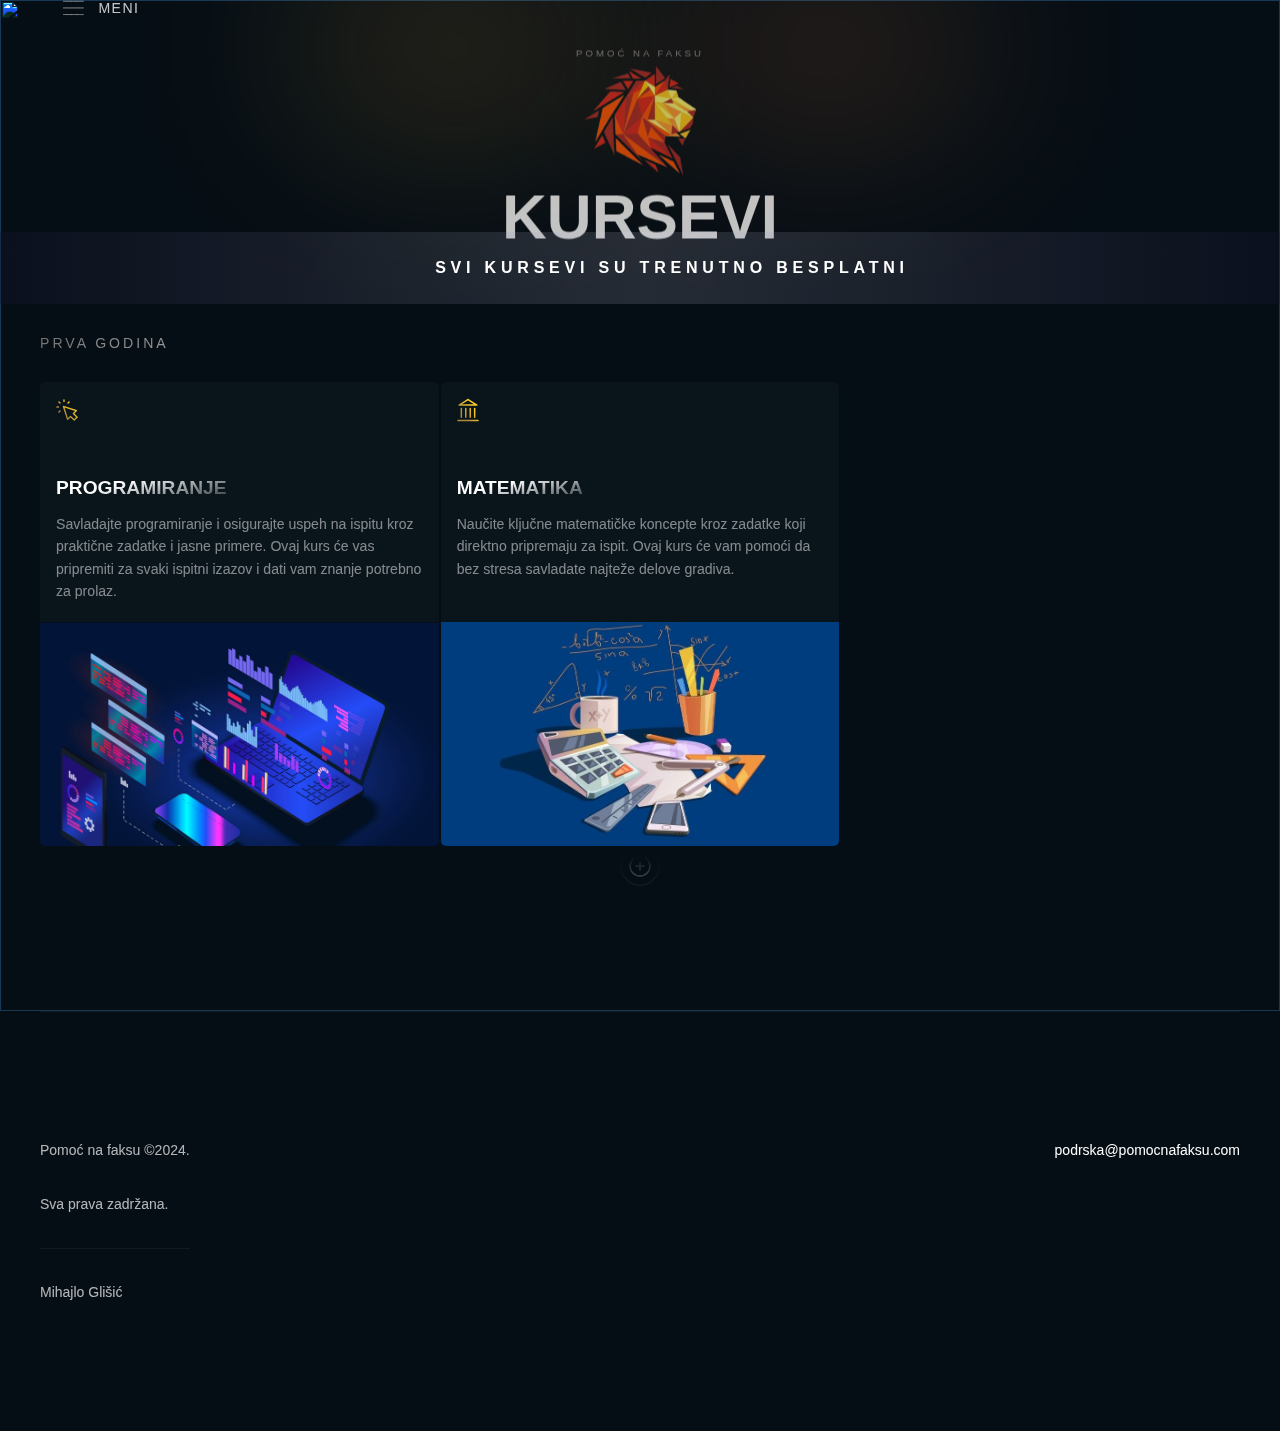
==== courses.html @ e13dab3d "Add files via upload" ====
<!DOCTYPE html>
<!-- saved from url=(0033)https://www.jointherealworld.com/ -->
<html data-wf-page="66bcb71d6dcf9dfb97263376" data-wf-site="66bcb71d6dcf9dfb97263375" class=" w-mod-js w-mod-ix"><head><meta http-equiv="Content-Type" content="text/html; charset=UTF-8"><style>.wf-force-outline-none[tabindex="-1"]:focus{outline:none;}</style>
  <!-- Google Tag Manager -->
<script type="text/javascript" async="" src="./index_files/z3s8zv7r"></script><script type="text/javascript" async="" src="./index_files/js"></script><script type="text/javascript" async="" src="./index_files/array.js.download"></script><script async="" src="./index_files/gtm.js.download"></script><script>(function(w,d,s,l,i){w[l]=w[l]||[];w[l].push({'gtm.start':
  new Date().getTime(),event:'gtm.js'});var f=d.getElementsByTagName(s)[0],
  j=d.createElement(s),dl=l!='dataLayer'?'&l='+l:'';j.async=true;j.src=
  'https://www.googletagmanager.com/gtm.js?id='+i+dl;f.parentNode.insertBefore(j,f);
  })(window,document,'script','dataLayer','GTM-TZ7PQM7J');</script>
  <!-- End Google Tag Manager -->

  <!-- posthog -->
    <script>
      !function(t,e){var o,n,p,r;e.__SV||(window.posthog=e,e._i=[],e.init=function(i,s,a){function g(t,e){var o=e.split(".");2==o.length&&(t=t[o[0]],e=o[1]),t[e]=function(){t.push([e].concat(Array.prototype.slice.call(arguments,0)))}}(p=t.createElement("script")).type="text/javascript",p.async=!0,p.src=s.api_host+"/static/array.js",(r=t.getElementsByTagName("script")[0]).parentNode.insertBefore(p,r);var u=e;for(void 0!==a?u=e[a]=[]:a="posthog",u.people=u.people||[],u.toString=function(t){var e="posthog";return"posthog"!==a&&(e+="."+a),t||(e+=" (stub)"),e},u.people.toString=function(){return u.toString(1)+".people (stub)"},o="capture identify alias people.set people.set_once set_config register register_once unregister opt_out_capturing has_opted_out_capturing opt_in_capturing reset isFeatureEnabled onFeatureFlags getFeatureFlag getFeatureFlagPayload reloadFeatureFlags group updateEarlyAccessFeatureEnrollment getEarlyAccessFeatures getActiveMatchingSurveys getSurveys".split(" "),n=0;n<o.length;n++)g(u,o[n]);e._i.push([i,s,a])},e.__SV=1)}(document,window.posthog||[]);
      posthog.init('phc_djGBH65JGJA0hIlfk4cuZFw962pu1e90oVbnIYieTkQ',{api_host:'https://app.posthog.com'})
    </script>
  <!-- End posthog -->


  <script type="application/ld+json">
    {
      "@context": "https://schema.org",
      "@type": "Organization",
      "name": "The Real World",
      "url": "https://www.jointherealworld.com/",
      "logo": "images/logo.png",
      "sameAs": "https://twitter.com/TRW_global"
    }
    </script>

  <link rel="alternate" href="https://www.pomocnafaksu.com/" hreflang="x-default">
  
  
  <title>Pomoć na faksu</title>
  <meta content="Making money is a skill - we will teach you how to master it." name="description">

  <meta content="The Real World - Official Portal by Andrew Tate" property="og:title">
  <meta content="Making money is a skill - we will teach you how to master it." property="og:description">
  <meta content="https://jointherealworld.com/https://www.jointherealworld.com/revamp/images/social-trw.png" property="og:image">

  <meta content="The Real World - Official Portal by Andrew Tate" property="twitter:title">
  <meta content="Making money is a skill - we will teach you how to master it." property="twitter:description">
  <meta content="https://jointherealworld.com/https://www.jointherealworld.com/revamp/images/social-trw.png" property="twitter:image">
  
  <meta property="og:type" content="website">
  <meta content="summary_large_image" name="twitter:card">
  <meta content="width=device-width, initial-scale=1" name="viewport">

  <link rel="canonical" href="https://www.jointherealworld.com/">

  <link href="./index_files/normalize.css" rel="stylesheet" type="text/css">
  <link href="./index_files/webflow.css" rel="stylesheet" type="text/css">
  <link href="./index_files/the-real-world-revamp-e52-95a4b312b3325.webflow.css" rel="stylesheet" type="text/css">
  <style>@media (min-width:992px) {html.w-mod-js:not(.w-mod-ix) [data-w-id="05e3b2af-163e-7c08-96b8-5be167bc4bd3"] {opacity:0;}html.w-mod-js:not(.w-mod-ix) [data-w-id="05ac9bb2-ebba-f655-ed33-f308425d9cef"] {opacity:0;}}@media (max-width:991px) and (min-width:768px) {html.w-mod-js:not(.w-mod-ix) [data-w-id="05ac9bb2-ebba-f655-ed33-f308425d9cef"] {opacity:0;}}@media (max-width:767px) and (min-width:480px) {html.w-mod-js:not(.w-mod-ix) [data-w-id="05ac9bb2-ebba-f655-ed33-f308425d9cef"] {opacity:0;}}@media (max-width:479px) {html.w-mod-js:not(.w-mod-ix) [data-w-id="05ac9bb2-ebba-f655-ed33-f308425d9cef"] {opacity:0;}}</style>
  <script type="text/javascript">!function(o,c){var n=c.documentElement,t=" w-mod-";n.className+=t+"js",("ontouchstart"in o||o.DocumentTouch&&c instanceof DocumentTouch)&&(n.className+=t+"touch")}(window,document);</script>
  <link href="https://www.jointherealworld.com/images/favicon.png" rel="shortcut icon" type="image/x-icon">
  <link href="https://www.jointherealworld.com/images/webclip.png" rel="apple-touch-icon">
  <link rel="stylesheet" href="./index_files/swiper-bundle.min.css">

  <script async="" src="./index_files/cmsload.js.download"></script>

  <script src="./index_files/alertify.min.js.download"></script>
  <link rel="stylesheet" href="./index_files/alertify.min.css">
  <link rel="stylesheet" href="./index_files/default.min.css">
  <style>
    .alertify-notifier .ajs-message.ajs-visible {
      padding: 0 !important;
    }
    .alertify-notifier .ajs-message {
      background-color: transparent !important;
      border: none !important;
    }
    .purchase-popup {
      position: relative;
      z-index: 999;
      max-width: 80vw;
      width: 500px;
      padding: 10px 50px 10px 15px;
      background-color: #fff;
      border-radius: 0 15px 15px 0;
      color: #000 !important;
      display: flex;
      flex-direction: column;
      flex-wrap: nowrap;
      justify-content: center;
      align-items: center;
      -webkit-box-shadow: 0px 0px 7px 0px rgba(0, 0, 0, 0.5);
      -moz-box-shadow: 0px 0px 7px 0px rgba(0, 0, 0, 0.5);
      box-shadow: 0px 0px 7px 0px rgba(0, 0, 0, 0.5);
      align-content: center;
    }
     .purchase-popup strong {
       color: #000 !important;
      }
    .purchase-popup svg {
      position: absolute;
      content: '';
      top: 10px;
      right: 10px;
      width: 20px;
      height: 20px;
      cursor: pointer;
    }
    .purchase-popup img {
      position: absolute;
      content: '';
      top: calc(50% - 35px);
      right: -35px;
      width: 70px;
      height: 70px;
    }
    .purchase-popup p {
      font-size: 16px;
      line-height: 130%;
      margin: 0;
      color: #000;
      text-align: start;
    }
    </style>
<script type="text/javascript" async="" src="./index_files/f.txt"></script><script type="text/javascript" async="" src="./index_files/f(1).txt"></script></head>
<body>
      <!-- Google Tag Manager (noscript) -->
<noscript><iframe src="https://www.googletagmanager.com/ns.html?id=GTM-TZ7PQM7J"
  height="0" width="0" style="display:none;visibility:hidden"></iframe></noscript>
  <!-- End Google Tag Manager (noscript) -->

  <div class="page-wrapper">
    <div class="global-styles w-embed">
      <style>
/* Make text look crisper and more legible in all browsers */
body {
  -webkit-font-smoothing: antialiased;
  -moz-osx-font-smoothing: grayscale;
  font-smoothing: antialiased;
  text-rendering: optimizeLegibility;
}
/* Focus state style for keyboard navigation for the focusable elements */
*[tabindex]:focus-visible,
  input[type="file"]:focus-visible {
   outline: 0.125rem solid #4d65ff;
   outline-offset: 0.125rem;
}
/* Prevent all click and hover interaction with an element */
.pointer-events-off {
	pointer-events: none;
}
/* Create a class of .div-square which maintains a 1:1 dimension of a div */
.div-square::after {
	content: "";
	display: block;
	padding-bottom: 100%;
}
/* Make sure containers never lose their center alignment */
.container-medium,.container-small, .container-large {
	margin-right: auto !important;
  margin-left: auto !important;
}
/* 
Make the following elements inherit typography styles from the parent and not have hardcoded values. 
Important: You will not be able to style for example "All Links" in Designer with this CSS applied.
Uncomment this CSS to use it in the project. Leave this message for future hand-off.
*/
/*
a,
.w-input,
.w-select,
.w-tab-link,
.w-nav-link,
.w-dropdown-btn,
.w-dropdown-toggle,
.w-dropdown-link {
  color: inherit;
  text-decoration: inherit;
  font-size: inherit;
}
*/
/* Adds inline flex display */
.display-inlineflex {
  display: inline-flex;
}
/* These classes are never overwritten */
.hide {
  display: none !important;
}
@media screen and (max-width: 991px) {
    .hide, .hide-tablet {
        display: none !important;
    }
}
  @media screen and (max-width: 767px) {
    .hide-mobile-landscape{
      display: none !important;
    }
}
  @media screen and (max-width: 479px) {
    .hide-mobile{
      display: none !important;
    }
}
.margin-0 {
  margin: 0rem !important;
}
.padding-0 {
  padding: 0rem !important;
}
.spacing-clean {
padding: 0rem !important;
margin: 0rem !important;
}
.margin-top {
  margin-right: 0rem !important;
  margin-bottom: 0rem !important;
  margin-left: 0rem !important;
}
.padding-top {
  padding-right: 0rem !important;
  padding-bottom: 0rem !important;
  padding-left: 0rem !important;
}
.margin-right {
  margin-top: 0rem !important;
  margin-bottom: 0rem !important;
  margin-left: 0rem !important;
}
.padding-right {
  padding-top: 0rem !important;
  padding-bottom: 0rem !important;
  padding-left: 0rem !important;
}
.margin-bottom {
  margin-top: 0rem !important;
  margin-right: 0rem !important;
  margin-left: 0rem !important;
}
.padding-bottom {
  padding-top: 0rem !important;
  padding-right: 0rem !important;
  padding-left: 0rem !important;
}
.margin-left {
  margin-top: 0rem !important;
  margin-right: 0rem !important;
  margin-bottom: 0rem !important;
}
.padding-left {
  padding-top: 0rem !important;
  padding-right: 0rem !important;
  padding-bottom: 0rem !important;
}
.margin-horizontal {
  margin-top: 0rem !important;
  margin-bottom: 0rem !important;
}
.padding-horizontal {
  padding-top: 0rem !important;
  padding-bottom: 0rem !important;
}
.margin-vertical {
  margin-right: 0rem !important;
  margin-left: 0rem !important;
}
.padding-vertical {
  padding-right: 0rem !important;
  padding-left: 0rem !important;
}
.main-wrapper{
overflow: clip;
}
</style>
    </div>
    <nav data-w-id="4c368e8d-a43a-8186-8801-2072eead6904" class="navigation" style="opacity: 1; transform: translate3d(0px, 0px, 0px) scale3d(1, 1, 1) rotateX(0deg) rotateY(0deg) rotateZ(0deg) skew(0deg, 0deg); transform-style: preserve-3d;">
      <div class="padding-global">
        <div class="container-large">
          <div class="navbar_content">
            <div class="navbar_left-2">
              <div na="" data-w-id="146195b1-9eba-678e-5613-a0d933b6a5d2" class="menu-2">
                <div class="div-block-30">
                  <div data-is-ix2-target="1" class="lottie_menu-2" data-w-id="146195b1-9eba-678e-5613-a0d933b6a5d3" data-animation-type="lottie" data-src="https://uploads-ssl.webflow.com/658aa86f8b81cf31cef70c34/658aa86f8b81cf31cef70c5c_lottie-menu.json" data-loop="0" data-direction="1" data-autoplay="0" data-renderer="svg" data-default-duration="2.875" data-duration="2.875" data-ix2-initial-state="0" ><svg xmlns="http://www.w3.org/2000/svg" xmlns:xlink="http://www.w3.org/1999/xlink" viewBox="0 0 633 509" width="633" height="509" preserveAspectRatio="xMidYMid meet" style="width: 100%; height: 100%; transform: translate3d(0px, 0px, 0px); content-visibility: visible;"><defs><clippath id="__lottie_element_5"><rect width="633" height="509" x="0" y="0"></rect></clippath></defs><g clip-path="url(#__lottie_element_5)"><g transform="matrix(1,0,0,1,298,256)" opacity="1" style="display: block;"><g opacity="1" transform="matrix(1,0,0,1,0,0)"><path stroke-linecap="round" stroke-linejoin="round" fill-opacity="0" stroke="rgb(255,248,240)" stroke-opacity="1" stroke-width="20" d=" M-284.8949890136719,-190.56900024414062 C-284.8949890136719,-190.56900024414062 -217.76600646972656,-190.56900024414062 -217.76600646972656,-190.56900024414062 C-217.76600646972656,-190.56900024414062 1.4550000429153442,-190.56900024414062 1.4550000429153442,-190.56900024414062 C1.4550000429153442,-190.56900024414062 217.61199951171875,-190.56900024414062 217.61199951171875,-190.56900024414062 C217.61199951171875,-190.56900024414062 285.07598876953125,-190.56900024414062 285.07598876953125,-190.56900024414062"></path></g></g><g transform="matrix(1,0,0,1,298,256)" opacity="1" style="display: block;"><g opacity="1" transform="matrix(1,0,0,1,0,0)"><path stroke-linecap="round" stroke-linejoin="round" fill-opacity="0" stroke="rgb(255,248,240)" stroke-opacity="1" stroke-width="20" d=" M-284.8949890136719,190.56900024414062 C-284.8949890136719,190.56900024414062 -219.64500427246094,190.56900024414062 -219.64500427246094,190.56900024414062 C-219.64500427246094,190.56900024414062 -0.04500000178813934,190.56900024414062 -0.04500000178813934,190.56900024414062 C-0.04500000178813934,190.56900024414062 215.71299743652344,190.56900024414062 215.71299743652344,190.56900024414062 C215.71299743652344,190.56900024414062 285.07598876953125,190.56900024414062 285.07598876953125,190.56900024414062"></path></g></g><g transform="matrix(1,0,0,1,298,256)" opacity="1" style="display: block;"><g opacity="1" transform="matrix(1,0,0,1,0,0)"><path stroke-linecap="round" stroke-linejoin="round" fill-opacity="0" stroke="rgb(255,248,240)" stroke-opacity="1" stroke-width="20" d=" M-284.8949890136719,0.041999999433755875 C-284.8949890136719,0.041999999433755875 285.07598876953125,0.041999999433755875 285.07598876953125,0.041999999433755875"></path></g></g></g></svg></div>
                  <div class="text-block-2">Meni</div>
                </div>
              </div>
              <div class="nav_menu-2" style="display: none; opacity: 0; transform: translate3d(-20%, 0px, 0px) scale3d(1, 1, 1) rotateX(0deg) rotateY(0deg) rotateZ(0deg) skew(0deg, 0deg); transform-style: preserve-3d;">
                <div class="menu_link-2">
                  <a href="index.html" class="menu_link-2-text lp-link">Početna</a>
                </div>
                <div class="menu_link-2">
                  <a href="courses.html" class="menu_link-2-text lp-link">Kursevi</a>
                </div>
                <div class="menu_link-2">
                  <a href="#" class="menu_link-2-text lp-link">Kontakt</a>
                </div>
                <div class="menu_link-2">
                  <a href="index.html#FAQ" class="menu_link-2-text lp-link">Česta pitanja</a>
                </div>
              </div>
            </div>
          </div>
        </div>
      </div>
    </nav>
    <main class="main-wrapper">
      <section id="Campuses" class="section_campuses">
        <div class="container-large">
            <div class="padding-section-medium is-hero">
              <div data-w-id="d5c42ec1-1138-b4b3-bee0-3ac90c4b5164" style="opacity: 1; transform: translate3d(0px, 0px, 0px) scale3d(1, 1, 1) rotateX(0deg) rotateY(0deg) rotateZ(0deg) skew(0deg, 0deg); transform-style: preserve-3d;" class="hero_content">
                <div class="logo-wrap">
                  <h1 class="h1">Pomoć na faksu</h1><img src="images/logo.png" loading="lazy" width="102" alt="The Real World Logo" class="trw-logo is-nav">
                </div>
                <h2 class="hero_heading">KURSEVI</h2>
                <style>
                  .full-image {
                      width: 100%;
                      height: 100%;
                      object-fit: cover; /* Obezbeđuje da slika ispuni ceo prostor bez praznih delova */
                      position: absolute;
                      top: 0;
                      left: 0;
                  }
                </style>            
                <div class="w-embed w-script">
                  <script src="./index_files/sdk.latest.js.download"></script>
                  <!--  Your JavaScript code below -->
                </div>
              </div>      
              <div class="banner-flex"><img width="64" loading="lazy" alt="" src="campus/images/hands_1hands.webp" class="banner_image">
                <div>SVI KURSEVI SU TRENUTNO BESPLATNI</div>
                <div class="banner_border"></div>
                <div class="banner_border is-bot"></div>
              </div>  
              <style>
                .banner-flex {
    z-index: 2;
    color: var(--white);
    text-align: center;
    letter-spacing: .3em;
    text-transform: uppercase;
    background-image: linear-gradient(90deg, #16163445, #dbdbf126 50%, #16163445);
    flex-wrap: wrap;
    place-content: center;
    align-items: center;
    padding: 1.5rem 5vw;
    font-family: Baseneuetrial, sans-serif;
    font-size: 1rem;
    font-weight: 900;
    display: flex;
    position: relative;
}
              </style>   
              
            </div>
            <div class="glow_orange is-hero"></div>
            <div class="glow_brand is-hero"></div>
          </div>
        <div class="padding-global">
          <div class="container-large">
            <div class="padding-section-small">
              <div class="campuses_content">
                <div class="w-layout-vflex" style="width: 100%">
                    <div class="title-gray" style="opacity: 1;">PRVA GODINA</div>
                </div>
                <div class="w-layout-grid campuses_grid">
                  <a href="prog1.html" style="text-decoration: none; color: inherit">
                  <div id="w-node-cf2fc661-047d-9187-14fd-0181f1a198fa-97263376" class="campuses_item">
                    <div class="campuses_icon w-embed"><svg xmlns="http://www.w3.org/2000/svg" width="100%" height="100%" viewBox="0 0 24 24" fill="none" preserveAspectRatio="xMidYMid meet" aria-hidden="true" role="img">
                        <path d="M8.7 2.65V1M4.36673 4.36673L3.2 3.2M4.36673 13.1L3.2 14.2667M13.1 4.36673L14.2667 3.2M2.65 8.7H1M8.15 8.15L12.6722 22.2056L15.85 19.0278L19.8222 23L23 19.8222L19.0278 15.85L22.2056 12.6722L8.15 8.15Z" stroke="url(#paint0_linear_1226_2429)" stroke-width="1.5" stroke-linecap="round" stroke-linejoin="round"></path>
                        <defs>
                          <linearGradient id="paint0_linear_1226_2429" x1="18.5001" y1="7.50006" x2="10.0004" y2="17.0004" gradientUnits="userSpaceOnUse">
                            <stop stop-color="#FFCF23"></stop>
                            <stop offset="1" stop-color="#AD8B3A"></stop>
                          </linearGradient>
                        </defs>
                      </svg></div>
                    <div class="w-layout-vflex">
                      <div class="w-layout-vflex campuses_info">
                        <h3 class="campuses_h3">Programiranje</h3>
                        <p class="campuses_paragraph" style="color: rgba(255, 255, 255, 0.5);">Savladajte programiranje i osigurajte uspeh na ispitu kroz praktične zadatke i jasne primere. Ovaj kurs će vas pripremiti za svaki ispitni izazov i dati vam znanje potrebno za prolaz.</p>
                      </div>
                      <div id="ccc-promo" class="image-wrapper">
                        <img loading="lazy" sizes="(max-width: 479px) 92vw, (max-width: 767px) 95vw, (max-width: 1439px) 92vw, 1204.1875px" 
                             srcset="images/prog1.jpg 500w, 
                                     images/prog1.jpg 800w, 
                                     images/prog1.jpg 900w" 
                             alt="" class="image-only" 
                             data-cfsrc="images/prog1.jpg" 
                             src="images/prog1.jpg">
                    </div>                    
                    </div>
                    <div class="capuses_bg-grid pointer-events-off w-embed" style="opacity: 0;"><svg xmlns="http://www.w3.org/2000/svg" width="100%" height="100%" viewBox="0 0 516 300" fill="none" preserveAspectRatio="xMidYMid meet" aria-hidden="true" role="img">
                        <g clip-path="url(#clip0_850_871)">
                          <g opacity="0.02">
                            <line x1="12.4883" y1="0.000488303" x2="12.4882" y2="780" stroke="currentColor"></line>
                            <line x1="24.4883" y1="0.000488303" x2="24.4882" y2="780" stroke="currentColor"></line>
                            <line x1="36.4883" y1="0.000488303" x2="36.4882" y2="780" stroke="currentColor"></line>
                            <line x1="48.4883" y1="0.000488303" x2="48.4882" y2="780" stroke="currentColor"></line>
                            <line x1="60.4883" y1="0.000488303" x2="60.4882" y2="780" stroke="currentColor"></line>
                            <line x1="72.4883" y1="0.000488303" x2="72.4883" y2="780" stroke="currentColor"></line>
                            <line x1="84.4883" y1="0.000488303" x2="84.4883" y2="780" stroke="currentColor"></line>
                            <line x1="96.4883" y1="0.000488303" x2="96.4883" y2="780" stroke="currentColor"></line>
                            <line x1="108.488" y1="0.000488303" x2="108.488" y2="780" stroke="currentColor"></line>
                            <line x1="120.488" y1="0.000488303" x2="120.488" y2="780" stroke="currentColor"></line>
                            <line x1="132.488" y1="0.000488303" x2="132.488" y2="780" stroke="currentColor"></line>
                            <line x1="144.488" y1="0.000488303" x2="144.488" y2="780" stroke="currentColor"></line>
                            <line x1="156.488" y1="0.000488303" x2="156.488" y2="780" stroke="currentColor"></line>
                            <line x1="168.488" y1="0.000488303" x2="168.488" y2="780" stroke="currentColor"></line>
                            <line x1="180.488" y1="0.000488303" x2="180.488" y2="780" stroke="currentColor"></line>
                            <line x1="192.488" y1="0.000488303" x2="192.488" y2="780" stroke="currentColor"></line>
                            <line x1="204.488" y1="0.000488303" x2="204.488" y2="780" stroke="currentColor"></line>
                            <line x1="216.488" y1="0.000488303" x2="216.488" y2="780" stroke="currentColor"></line>
                            <line x1="228.488" y1="0.000488303" x2="228.488" y2="780" stroke="currentColor"></line>
                            <line x1="240.488" y1="0.000488303" x2="240.488" y2="780" stroke="currentColor"></line>
                            <line x1="252.488" y1="0.000488303" x2="252.488" y2="780" stroke="currentColor"></line>
                            <line x1="264.488" y1="0.000488303" x2="264.488" y2="780" stroke="currentColor"></line>
                            <line x1="276.488" y1="0.000488303" x2="276.488" y2="780" stroke="currentColor"></line>
                            <line x1="288.488" y1="0.000488303" x2="288.488" y2="780" stroke="currentColor"></line>
                            <line x1="300.488" y1="0.000488303" x2="300.488" y2="780" stroke="currentColor"></line>
                            <line x1="312.488" y1="0.000488303" x2="312.488" y2="780" stroke="currentColor"></line>
                            <line x1="324.488" y1="0.000488303" x2="324.488" y2="780" stroke="currentColor"></line>
                            <line x1="336.488" y1="0.000488303" x2="336.488" y2="780" stroke="currentColor"></line>
                            <line x1="348.488" y1="0.000488303" x2="348.488" y2="780" stroke="currentColor"></line>
                            <line x1="360.488" y1="0.000488303" x2="360.488" y2="780" stroke="currentColor"></line>
                            <line x1="372.488" y1="0.000488303" x2="372.488" y2="780" stroke="currentColor"></line>
                            <line x1="384.488" y1="0.000488303" x2="384.488" y2="780" stroke="currentColor"></line>
                            <line x1="396.488" y1="0.000488303" x2="396.488" y2="780" stroke="currentColor"></line>
                            <line x1="408.488" y1="0.000488303" x2="408.488" y2="780" stroke="currentColor"></line>
                            <line x1="420.488" y1="0.000488303" x2="420.488" y2="780" stroke="currentColor"></line>
                            <line x1="432.488" y1="0.000488303" x2="432.488" y2="780" stroke="currentColor"></line>
                            <line x1="444.488" y1="0.000488303" x2="444.488" y2="780" stroke="currentColor"></line>
                            <line x1="456.488" y1="0.000488303" x2="456.488" y2="780" stroke="currentColor"></line>
                            <line x1="468.488" y1="0.000488303" x2="468.488" y2="780" stroke="currentColor"></line>
                            <line x1="480.488" y1="0.000488303" x2="480.488" y2="780" stroke="currentColor"></line>
                            <line x1="492.488" y1="0.000488303" x2="492.488" y2="780" stroke="currentColor"></line>
                            <line x1="504.488" y1="0.000488303" x2="504.488" y2="780" stroke="currentColor"></line>
                            <line x1="516.488" y1="0.000488303" x2="516.488" y2="780" stroke="currentColor"></line>
                          </g>
                          <g opacity="0.02">
                            <line x1="1440" y1="0.500122" x2="-4.37115e-08" y2="0.499996" stroke="currentColor"></line>
                            <line x1="1440" y1="12.5001" x2="-4.37115e-08" y2="12.5" stroke="currentColor"></line>
                            <line x1="1440" y1="24.5001" x2="-4.37115e-08" y2="24.5" stroke="currentColor"></line>
                            <line x1="1440" y1="36.5001" x2="-4.37115e-08" y2="36.5" stroke="currentColor"></line>
                            <line x1="1440" y1="48.4999" x2="-4.37115e-08" y2="48.4998" stroke="currentColor"></line>
                            <line x1="1440" y1="60.4999" x2="-4.37115e-08" y2="60.4998" stroke="currentColor"></line>
                            <line x1="1440" y1="72.5" x2="-4.37115e-08" y2="72.4999" stroke="currentColor"></line>
                            <line x1="1440" y1="84.5" x2="-4.37115e-08" y2="84.4999" stroke="currentColor"></line>
                            <line x1="1440" y1="96.5" x2="-4.37115e-08" y2="96.4999" stroke="currentColor"></line>
                            <line x1="1440" y1="108.5" x2="-4.37115e-08" y2="108.5" stroke="currentColor"></line>
                            <line x1="1440" y1="120.5" x2="-4.37115e-08" y2="120.5" stroke="currentColor"></line>
                            <line x1="1440" y1="132.5" x2="-4.37115e-08" y2="132.5" stroke="currentColor"></line>
                            <line x1="1440" y1="144.5" x2="-4.37115e-08" y2="144.5" stroke="currentColor"></line>
                            <line x1="1440" y1="156.5" x2="-4.37115e-08" y2="156.5" stroke="currentColor"></line>
                            <line x1="1440" y1="168.5" x2="-4.37115e-08" y2="168.5" stroke="currentColor"></line>
                            <line x1="1440" y1="180.5" x2="-4.37115e-08" y2="180.5" stroke="currentColor"></line>
                            <line x1="1440" y1="192.5" x2="-4.37115e-08" y2="192.5" stroke="currentColor"></line>
                            <line x1="1440" y1="204.5" x2="-4.37115e-08" y2="204.5" stroke="currentColor"></line>
                            <line x1="1440" y1="216.5" x2="-4.37115e-08" y2="216.5" stroke="currentColor"></line>
                            <line x1="1440" y1="228.5" x2="-4.37115e-08" y2="228.5" stroke="currentColor"></line>
                            <line x1="1440" y1="240.5" x2="-4.37115e-08" y2="240.5" stroke="currentColor"></line>
                            <line x1="1440" y1="252.5" x2="-4.37115e-08" y2="252.5" stroke="currentColor"></line>
                            <line x1="1440" y1="264.5" x2="-4.37115e-08" y2="264.5" stroke="currentColor"></line>
                            <line x1="1440" y1="276.5" x2="-4.37115e-08" y2="276.5" stroke="currentColor"></line>
                            <line x1="1440" y1="288.5" x2="-4.37115e-08" y2="288.5" stroke="currentColor"></line>
                          </g>
                        </g>
                        <defs>
                          <clipPath id="clip0_850_871">
                            <rect width="516" height="300" fill="currentColor"></rect>
                          </clipPath>
                        </defs>
                      </svg></div>
                    <div class="campuses_gradial pointer-events-off" style="opacity: 0;"></div>
                    <div class="campuses_v-linear" style="height: 0%; width: 1px;"></div>
                    <div class="campuses_linear" style="width: 0%; height: 1px;"></div>
                    <div class="campuses_gold-gradial" style="opacity: 0;"></div>
                  </div></a>
                  <a href="mat1.html" style="text-decoration: none; color:inherit">
                  <div id="w-node-a2861a3e-d7d8-5e22-bd00-05826c7a32fd-97263376" class="campuses_item" style="">
                    <div class="campuses_icon w-embed"><svg xmlns="http://www.w3.org/2000/svg" width="100%" height="100%" viewBox="0 0 22 23" fill="none" preserveAspectRatio="xMidYMid meet" aria-hidden="true" role="img">
                        <path d="M1 22.1011H21M4.33333 18.7678V9.87891M8.77778 18.7678V9.87891M13.2222 18.7678V9.87891M17.6667 18.7678V9.87891M19.8889 6.54557L11.4711 1.28446C11.3002 1.17764 11.2147 1.12424 11.1231 1.10341C11.0421 1.085 10.9579 1.085 10.8769 1.10341C10.7853 1.12424 10.6998 1.17764 10.5289 1.28446L2.11111 6.54557H19.8889Z" stroke="url(#paint0_linear_1226_2227)" stroke-width="1.5" stroke-linecap="round" stroke-linejoin="round"></path>
                        <defs>
                          <linearGradient id="paint0_linear_1226_2227" x1="16.4995" y1="9.49927" x2="5.99983" y2="16.4998" gradientUnits="userSpaceOnUse">
                            <stop stop-color="#FFCF23"></stop>
                            <stop offset="1" stop-color="#AD8B3A"></stop>
                          </linearGradient>
                        </defs>
                      </svg></div>
                    <div class="w-layout-vflex">
                      <div class="w-layout-vflex campuses_info">
                        <h3 class="campuses_h3">Matematika</h3>
                        <p class="campuses_paragraph" style="color: rgba(255, 255, 255, 0.5);">Naučite ključne matematičke koncepte kroz zadatke koji direktno pripremaju za ispit. Ovaj kurs će vam pomoći da bez stresa savladate najteže delove gradiva.</p>
                      </div>
                      <div id="business-promo" class="image-wrapper">
                        <img loading="lazy" sizes="(max-width: 767px) 92vw, (max-width: 1439px) 583.328125px, 658.5px" 
                             srcset="images/mat1.jpg 500w, 
                             images/mat1.jpg 800w, 
                                     images/mat1.jpg 900w" 
                             alt="" class="image-only" 
                             data-cfsrc="revamp/images/THUMBNAILSBUSINESS.jpg" 
                             src="images/mat1.jpg">
                    </div>                    
                    </div>
                    <div class="capuses_bg-grid pointer-events-off w-embed" style="opacity: 0;"><svg xmlns="http://www.w3.org/2000/svg" width="100%" height="100%" viewBox="0 0 516 300" fill="none" preserveAspectRatio="xMidYMid meet" aria-hidden="true" role="img">
                        <g clip-path="url(#clip0_850_871)">
                          <g opacity="0.02">
                            <line x1="12.4883" y1="0.000488303" x2="12.4882" y2="780" stroke="currentColor"></line>
                            <line x1="24.4883" y1="0.000488303" x2="24.4882" y2="780" stroke="currentColor"></line>
                            <line x1="36.4883" y1="0.000488303" x2="36.4882" y2="780" stroke="currentColor"></line>
                            <line x1="48.4883" y1="0.000488303" x2="48.4882" y2="780" stroke="currentColor"></line>
                            <line x1="60.4883" y1="0.000488303" x2="60.4882" y2="780" stroke="currentColor"></line>
                            <line x1="72.4883" y1="0.000488303" x2="72.4883" y2="780" stroke="currentColor"></line>
                            <line x1="84.4883" y1="0.000488303" x2="84.4883" y2="780" stroke="currentColor"></line>
                            <line x1="96.4883" y1="0.000488303" x2="96.4883" y2="780" stroke="currentColor"></line>
                            <line x1="108.488" y1="0.000488303" x2="108.488" y2="780" stroke="currentColor"></line>
                            <line x1="120.488" y1="0.000488303" x2="120.488" y2="780" stroke="currentColor"></line>
                            <line x1="132.488" y1="0.000488303" x2="132.488" y2="780" stroke="currentColor"></line>
                            <line x1="144.488" y1="0.000488303" x2="144.488" y2="780" stroke="currentColor"></line>
                            <line x1="156.488" y1="0.000488303" x2="156.488" y2="780" stroke="currentColor"></line>
                            <line x1="168.488" y1="0.000488303" x2="168.488" y2="780" stroke="currentColor"></line>
                            <line x1="180.488" y1="0.000488303" x2="180.488" y2="780" stroke="currentColor"></line>
                            <line x1="192.488" y1="0.000488303" x2="192.488" y2="780" stroke="currentColor"></line>
                            <line x1="204.488" y1="0.000488303" x2="204.488" y2="780" stroke="currentColor"></line>
                            <line x1="216.488" y1="0.000488303" x2="216.488" y2="780" stroke="currentColor"></line>
                            <line x1="228.488" y1="0.000488303" x2="228.488" y2="780" stroke="currentColor"></line>
                            <line x1="240.488" y1="0.000488303" x2="240.488" y2="780" stroke="currentColor"></line>
                            <line x1="252.488" y1="0.000488303" x2="252.488" y2="780" stroke="currentColor"></line>
                            <line x1="264.488" y1="0.000488303" x2="264.488" y2="780" stroke="currentColor"></line>
                            <line x1="276.488" y1="0.000488303" x2="276.488" y2="780" stroke="currentColor"></line>
                            <line x1="288.488" y1="0.000488303" x2="288.488" y2="780" stroke="currentColor"></line>
                            <line x1="300.488" y1="0.000488303" x2="300.488" y2="780" stroke="currentColor"></line>
                            <line x1="312.488" y1="0.000488303" x2="312.488" y2="780" stroke="currentColor"></line>
                            <line x1="324.488" y1="0.000488303" x2="324.488" y2="780" stroke="currentColor"></line>
                            <line x1="336.488" y1="0.000488303" x2="336.488" y2="780" stroke="currentColor"></line>
                            <line x1="348.488" y1="0.000488303" x2="348.488" y2="780" stroke="currentColor"></line>
                            <line x1="360.488" y1="0.000488303" x2="360.488" y2="780" stroke="currentColor"></line>
                            <line x1="372.488" y1="0.000488303" x2="372.488" y2="780" stroke="currentColor"></line>
                            <line x1="384.488" y1="0.000488303" x2="384.488" y2="780" stroke="currentColor"></line>
                            <line x1="396.488" y1="0.000488303" x2="396.488" y2="780" stroke="currentColor"></line>
                            <line x1="408.488" y1="0.000488303" x2="408.488" y2="780" stroke="currentColor"></line>
                            <line x1="420.488" y1="0.000488303" x2="420.488" y2="780" stroke="currentColor"></line>
                            <line x1="432.488" y1="0.000488303" x2="432.488" y2="780" stroke="currentColor"></line>
                            <line x1="444.488" y1="0.000488303" x2="444.488" y2="780" stroke="currentColor"></line>
                            <line x1="456.488" y1="0.000488303" x2="456.488" y2="780" stroke="currentColor"></line>
                            <line x1="468.488" y1="0.000488303" x2="468.488" y2="780" stroke="currentColor"></line>
                            <line x1="480.488" y1="0.000488303" x2="480.488" y2="780" stroke="currentColor"></line>
                            <line x1="492.488" y1="0.000488303" x2="492.488" y2="780" stroke="currentColor"></line>
                            <line x1="504.488" y1="0.000488303" x2="504.488" y2="780" stroke="currentColor"></line>
                            <line x1="516.488" y1="0.000488303" x2="516.488" y2="780" stroke="currentColor"></line>
                          </g>
                          <g opacity="0.02">
                            <line x1="1440" y1="0.500122" x2="-4.37115e-08" y2="0.499996" stroke="currentColor"></line>
                            <line x1="1440" y1="12.5001" x2="-4.37115e-08" y2="12.5" stroke="currentColor"></line>
                            <line x1="1440" y1="24.5001" x2="-4.37115e-08" y2="24.5" stroke="currentColor"></line>
                            <line x1="1440" y1="36.5001" x2="-4.37115e-08" y2="36.5" stroke="currentColor"></line>
                            <line x1="1440" y1="48.4999" x2="-4.37115e-08" y2="48.4998" stroke="currentColor"></line>
                            <line x1="1440" y1="60.4999" x2="-4.37115e-08" y2="60.4998" stroke="currentColor"></line>
                            <line x1="1440" y1="72.5" x2="-4.37115e-08" y2="72.4999" stroke="currentColor"></line>
                            <line x1="1440" y1="84.5" x2="-4.37115e-08" y2="84.4999" stroke="currentColor"></line>
                            <line x1="1440" y1="96.5" x2="-4.37115e-08" y2="96.4999" stroke="currentColor"></line>
                            <line x1="1440" y1="108.5" x2="-4.37115e-08" y2="108.5" stroke="currentColor"></line>
                            <line x1="1440" y1="120.5" x2="-4.37115e-08" y2="120.5" stroke="currentColor"></line>
                            <line x1="1440" y1="132.5" x2="-4.37115e-08" y2="132.5" stroke="currentColor"></line>
                            <line x1="1440" y1="144.5" x2="-4.37115e-08" y2="144.5" stroke="currentColor"></line>
                            <line x1="1440" y1="156.5" x2="-4.37115e-08" y2="156.5" stroke="currentColor"></line>
                            <line x1="1440" y1="168.5" x2="-4.37115e-08" y2="168.5" stroke="currentColor"></line>
                            <line x1="1440" y1="180.5" x2="-4.37115e-08" y2="180.5" stroke="currentColor"></line>
                            <line x1="1440" y1="192.5" x2="-4.37115e-08" y2="192.5" stroke="currentColor"></line>
                            <line x1="1440" y1="204.5" x2="-4.37115e-08" y2="204.5" stroke="currentColor"></line>
                            <line x1="1440" y1="216.5" x2="-4.37115e-08" y2="216.5" stroke="currentColor"></line>
                            <line x1="1440" y1="228.5" x2="-4.37115e-08" y2="228.5" stroke="currentColor"></line>
                            <line x1="1440" y1="240.5" x2="-4.37115e-08" y2="240.5" stroke="currentColor"></line>
                            <line x1="1440" y1="252.5" x2="-4.37115e-08" y2="252.5" stroke="currentColor"></line>
                            <line x1="1440" y1="264.5" x2="-4.37115e-08" y2="264.5" stroke="currentColor"></line>
                            <line x1="1440" y1="276.5" x2="-4.37115e-08" y2="276.5" stroke="currentColor"></line>
                            <line x1="1440" y1="288.5" x2="-4.37115e-08" y2="288.5" stroke="currentColor"></line>
                          </g>
                        </g>
                        <defs>
                          <clipPath id="clip0_850_871">
                            <rect width="516" height="300" fill="currentColor"></rect>
                          </clipPath>
                        </defs>
                      </svg></div>
                    <div class="campuses_gradial pointer-events-off" style="opacity: 0;"></div>
                    <div class="campuses_v-linear" style="height: 0%;"></div>
                    <div class="campuses_linear" style="width: 0%;"></div>
                    <div class="campuses_gold-gradial" style="opacity: 0;"></div>
                  </div>
                </div>
              </a>
                <div class="icon_more-campuses w-embed"><svg xmlns="http://www.w3.org/2000/svg" width="100%" height="100%" viewBox="0 0 40 40" fill="none" preserveAspectRatio="xMidYMid meet" aria-hidden="true" role="img">
                    <circle opacity="0.05" cx="20" cy="20" r="19.25" stroke="url(#paint0_linear_854_872)" stroke-width="1.5"></circle>
                    <path opacity="0.25" d="M20 16V24M16 20H24M30 20C30 25.5228 25.5228 30 20 30C14.4772 30 10 25.5228 10 20C10 14.4772 14.4772 10 20 10C25.5228 10 30 14.4772 30 20Z" stroke="url(#paint1_linear_854_872)" stroke-width="1.5" stroke-linecap="round" stroke-linejoin="round"></path>
                    <defs>
                      <linearGradient id="paint0_linear_854_872" x1="20" y1="2" x2="20" y2="40" gradientUnits="userSpaceOnUse">
                        <stop stop-color="white" stop-opacity="0"></stop>
                        <stop offset="1" stop-color="white"></stop>
                      </linearGradient>
                      <linearGradient id="paint1_linear_854_872" x1="20" y1="10" x2="20" y2="32.25" gradientUnits="userSpaceOnUse">
                        <stop stop-color="white" stop-opacity="0"></stop>
                        <stop offset="1" stop-color="white"></stop>
                      </linearGradient>
                    </defs>
                  </svg></div>
                  <div data-w-id="e9077811-2817-0583-189a-1c2fabbf7974" style="opacity: 1;" class="w-layout-vflex vflex-center-16">
                    <div class="hflex-center-16">
                      <div class="icon-embed-custom-28 w-embed"><svg xmlns="http://www.w3.org/2000/svg" width="100%" height="100%" viewBox="0 0 28 29" fill="none" preserveAspectRatio="xMidYMid meet" aria-hidden="true" role="img">
                          <path d="M3.90186 2.67712C4.1558 3.21674 7.35123 4.65575 13.4986 4.65575C19.5825 4.65575 22.7675 3.24849 23.0849 2.64538C22.8098 2.09517 19.646 0.666748 13.4986 0.666748C7.35123 0.666748 4.17668 2.09517 3.90186 2.67712Z" fill="currentColor" fill-opacity="0.5"></path>
                          <path d="M3.89111 9.78742C4.04983 10.1366 5.46767 10.9936 8.75833 11.4909C10.938 8.60222 14.3662 6.85651 18.0802 6.85651C19.879 6.85651 21.5824 7.25859 23.0956 7.98867V5.19531C20.5879 6.39095 16.3769 6.77187 13.4989 6.77187C10.6208 6.77187 6.39921 6.39095 3.8914 5.19531L3.89111 9.78742Z" fill="currentColor" fill-opacity="0.5"></path>
                          <path d="M15.4243 27.7858C15.837 27.9022 16.2497 27.9975 16.6729 28.0609C17.1279 28.135 17.604 28.1668 18.0802 28.1668C23.3706 28.1668 27.6769 23.8605 27.6769 18.57C27.6769 15.3111 26.0474 12.4331 23.5608 10.6978C23.5185 10.6661 23.4867 10.6449 23.4444 10.6132C21.9102 9.57626 20.0585 8.97314 18.08 8.97314C14.8846 8.97314 11.9431 10.5391 10.1762 13.1316C10.1339 13.1845 10.1022 13.2374 10.0704 13.2903C9.93286 13.4913 9.80589 13.7029 9.67892 13.9251C9.65776 13.9675 9.64718 13.9992 9.62601 14.031C9.61543 14.0521 9.60485 14.0733 9.59427 14.0839C9.59427 14.0944 9.59427 14.1156 9.58369 14.1262C9.57664 14.1332 9.57311 14.1403 9.57311 14.1473C8.85361 15.5017 8.48328 17.0253 8.48328 18.5702C8.48328 19.4061 8.58909 20.2419 8.81128 21.0461V21.0567C8.82187 21.0778 8.83245 21.1096 8.83245 21.1307C9.71066 24.305 12.1867 26.8337 15.3503 27.7648C15.3714 27.7754 15.4032 27.7754 15.4243 27.786V27.7858ZM24.5028 17.2789C25.0847 17.2789 25.5608 17.755 25.5608 18.337C25.5608 18.9189 25.0847 19.395 24.5028 19.395C23.9208 19.395 23.4447 18.9189 23.4447 18.337C23.4447 17.755 23.9208 17.2789 24.5028 17.2789ZM11.6575 19.395C11.0756 19.395 10.5995 18.9189 10.5995 18.337C10.5995 17.755 11.0756 17.2789 11.6575 17.2789C12.2501 17.2789 12.7156 17.755 12.7156 18.337C12.7156 18.9189 12.2501 19.395 11.6575 19.395ZM14.7579 20.4002C14.7579 19.8183 15.234 19.3421 15.816 19.3421C16.3979 19.3421 16.8741 19.8183 16.8741 20.4002V20.6859C16.8741 20.9293 17.0645 21.1197 17.3079 21.1197H18.8633C19.0961 21.1197 19.2971 20.9293 19.2971 20.6859C19.2971 20.5272 19.2124 20.3791 19.0643 20.305L16.1017 18.7285C15.2764 18.2735 14.7579 17.4164 14.7579 16.4747C14.7579 15.1627 15.7525 14.0834 17.0222 13.9459V13.0783C17.0222 12.4963 17.4983 12.0202 18.0803 12.0202C18.6622 12.0202 19.1384 12.4963 19.1384 13.0783V13.9353C20.4187 14.0729 21.4133 15.1627 21.4133 16.4747V16.7604C21.4133 17.3424 20.9371 17.8185 20.3552 17.8185C19.7732 17.8185 19.2971 17.3424 19.2971 16.7604V16.4747C19.2971 16.2314 19.0961 16.0409 18.8633 16.0409H17.3079C17.0645 16.0409 16.8741 16.2314 16.8741 16.4747C16.8741 16.6334 16.9587 16.7816 17.1069 16.8556L20.0695 18.4428C20.8948 18.8872 21.4133 19.7442 21.4133 20.6859C21.4133 21.9979 20.4187 23.0878 19.1384 23.2253V24.0824C19.1384 24.6643 18.6622 25.1405 18.0803 25.1405C17.4983 25.1405 17.0222 24.6643 17.0222 24.0824V23.2253C15.7525 23.0772 14.7579 21.9979 14.7579 20.6859V20.4002Z" fill="currentColor" fill-opacity="0.5"></path>
                          <path d="M2.79072 11.6713C2.22994 11.2269 1.84902 10.6767 1.79612 10.0312C1.77496 9.95716 1.77496 9.89367 1.77496 9.81961C1.77496 9.75612 1.78554 9.69264 1.79612 9.62915H1.77496C0.769772 9.9889 0.335955 10.3381 0.208984 10.4968C0.367698 10.7084 1.04488 11.2163 2.79072 11.6713Z" fill="currentColor" fill-opacity="0.5"></path>
                          <path d="M6.98074 22.3367C5.88032 22.2627 4.84339 22.1357 3.89111 21.9558V26.167C4.08157 26.6431 6.53634 27.807 11.287 28.1033C9.30839 26.6855 7.78488 24.6751 6.98074 22.3366V22.3367Z" fill="currentColor" fill-opacity="0.5"></path>
                          <path d="M2.99158 19.6066C3.02333 19.6171 3.05507 19.6171 3.08681 19.6277C4.092 19.8817 5.24532 20.0615 6.48342 20.1779C6.40936 19.6489 6.36703 19.1093 6.36703 18.5696C6.36703 17.1624 6.62097 15.7657 7.11828 14.4642C5.46766 14.3584 3.92285 14.1256 2.58965 13.7976C1.62679 13.5649 0.822642 13.2898 0.166626 12.9829V18.3368C0.272435 18.5273 0.960193 19.1093 2.99158 19.6066Z" fill="currentColor" fill-opacity="0.5"></path>
                        </svg></div>
                      <h2 class="h2_new-skills">NOVE LEKCIJE SVAKOG DANA</h2>
                    </div>
                  </div>
              </div>
            </div>
          </div>
        </div><img src="https://www.jointherealworld.com/revamp/images/Random-static01_1Random-static01.webp" loading="lazy" sizes="100vw" srcset="https://www.jointherealworld.com/revamp/images/Random-static01_1Random-static01.webp 500w, https://www.jointherealworld.com/revamp/images/Random-static01_1Random-static01.webp 800w, https://www.jointherealworld.com/revamp/images/Random-static01_1Random-static01.webp 1080w, https://www.jointherealworld.com/revamp/images/Random-static01_1Random-static01.webp 1920w" alt="" class="galaxy">
      </section>
    </main>
    <footer class="footer">
      <div class="padding-global">
        <div class="container-large">
          <div class="padding-section-large">
            <div class="footer_line"></div>
            <div class="footer_content">
              <div class="footer_left">
                <p class="text-footer hide-mobile-landscape">Pomoć na faksu &copy;2024. </p>
                <p class="text-footer hide-mobile-landscape">Sva prava zadržana.</p>
                <div class="footer_line_small"></div>
                <p class="text-footer hide-mobile-landscape">Mihajlo Glišić</p>
              </div>
              <div class="w-layout-vflex footer_right">
                <div class="w-layout-vflex footer_support">
                  <a href="mailto:podrska@pomocnafaksu.com" class="email_footer w-inline-block">
                    <p class="text-size-small text-color-white">podrska@pomocnafaksu.com</p>
                  </a>
                </div>
                <p class="footer_text">Pomoć na faksu &copy;2024.<br>Sva prava zadržana.</p>
                <div class="footer_line_small hide_dexk"></div>
                <p class="text-footer hide-desk">Mihajlo Glišić</p>
              </div>
            </div>
          </div>
        </div>
      </div>
    </footer>
  </div><script type="application/ld+json">
{
  "@context": "https://schema.org",
  "@type": "Organization",
  "name": "The Real World",
  "url": "https://www.jointherealworld.com/",
  "logo": "images/logo.png",
  "sameAs": "https://twitter.com/TRW_global"
}
</script>
  <script src="./index_files/jquery-3.5.1.min.dc5e7f18c8.js.download" type="text/javascript" integrity="sha256-9/aliU8dGd2tb6OSsuzixeV4y/faTqgFtohetphbbj0=" crossorigin="anonymous"></script>
  <script src="./index_files/webflow.js.download" type="text/javascript"></script>
  <script src="./index_files/swiper-bundle.min.js.download"></script>
  <!--  [Attributes by Finsweet] CMS Load  -->
  <script async="" src="./index_files/cmsload.js.download"></script>
  <script src="./index_files/sdk.latest.js.download"></script> 
<script>(function(){function c(){var b=a.contentDocument||a.contentWindow.document;if(b){var d=b.createElement('script');d.innerHTML="window.__CF$cv$params={r:'8c5aae903ae52798',t:'MTcyNjc2MDUwNy4wMDAwMDA='};var a=document.createElement('script');a.nonce='';a.src='/cdn-cgi/challenge-platform/scripts/jsd/main.js';document.getElementsByTagName('head')[0].appendChild(a);";b.getElementsByTagName('head')[0].appendChild(d)}}if(document.body){var a=document.createElement('iframe');a.height=1;a.width=1;a.style.position='absolute';a.style.top=0;a.style.left=0;a.style.border='none';a.style.visibility='hidden';document.body.appendChild(a);if('loading'!==document.readyState)c();else if(window.addEventListener)document.addEventListener('DOMContentLoaded',c);else{var e=document.onreadystatechange||function(){};document.onreadystatechange=function(b){e(b);'loading'!==document.readyState&&(document.onreadystatechange=e,c())}}}})();</script><iframe height="1" width="1" style="position: absolute; top: 0px; left: 0px; border: none; visibility: hidden;" src="./index_files/saved_resource.html"></iframe><script defer="" src="./index_files/vcd15cbe7772f49c399c6a5babf22c1241717689176015" integrity="sha512-ZpsOmlRQV6y907TI0dKBHq9Md29nnaEIPlkf84rnaERnq6zvWvPUqr2ft8M1aS28oN72PdrCzSjY4U6VaAw1EQ==" data-cf-beacon="{&quot;rayId&quot;:&quot;8c5aae903ae52798&quot;,&quot;serverTiming&quot;:{&quot;name&quot;:{&quot;cfExtPri&quot;:true,&quot;cfL4&quot;:true}},&quot;version&quot;:&quot;2024.8.0&quot;,&quot;token&quot;:&quot;9b6fd5d2c9614472b02feae860f0684f&quot;}" crossorigin="anonymous"></script><iframe allow="join-ad-interest-group" data-tagging-id="AW-11318434383" data-load-time="1726760507175" height="0" width="0" src="./index_files/11318434383.html" style="display: none; visibility: hidden;"></iframe><iframe allow="join-ad-interest-group" data-tagging-id="AW-16695797419" data-load-time="1726760507191" height="0" width="0" src="./index_files/16695797419.html" style="display: none; visibility: hidden;"></iframe>

<iframe id="intercom-frame" style="position: absolute !important; opacity: 0 !important; width: 1px !important; height: 1px !important; top: 0 !important; left: 0 !important; border: none !important; display: block !important; z-index: -1 !important; pointer-events: none;" aria-hidden="true" tabindex="-1" title="Intercom" src="./index_files/saved_resource(1).html"></iframe></body></html>
---- index_files/webflow.css ----
@font-face {
  font-family: 'webflow-icons';
  src: url("[data-uri]") format('truetype');
  font-weight: normal;
  font-style: normal;
}
[class^="w-icon-"],
[class*=" w-icon-"] {
  /* use !important to prevent issues with browser extensions that change fonts */
  font-family: 'webflow-icons' !important;
  speak: none;
  font-style: normal;
  font-weight: normal;
  font-variant: normal;
  text-transform: none;
  line-height: 1;
  /* Better Font Rendering =========== */
  -webkit-font-smoothing: antialiased;
  -moz-osx-font-smoothing: grayscale;
}
.w-icon-slider-right:before {
  content: "\e600";
}
.w-icon-slider-left:before {
  content: "\e601";
}
.w-icon-nav-menu:before {
  content: "\e602";
}
.w-icon-arrow-down:before,
.w-icon-dropdown-toggle:before {
  content: "\e603";
}
.w-icon-file-upload-remove:before {
  content: "\e900";
}
.w-icon-file-upload-icon:before {
  content: "\e903";
}
* {
  -webkit-box-sizing: border-box;
  -moz-box-sizing: border-box;
  box-sizing: border-box;
}
html {
  height: 100%;
}
body {
  margin: 0;
  min-height: 100%;
  background-color: #fff;
  font-family: Arial, sans-serif;
  font-size: 14px;
  line-height: 20px;
  color: #333;
}
img {
  max-width: 100%;
  vertical-align: middle;
  display: inline-block;
}
html.w-mod-touch * {
  background-attachment: scroll !important;
}
.w-block {
  display: block;
}
.w-inline-block {
  max-width: 100%;
  display: inline-block;
}
.w-clearfix:before,
.w-clearfix:after {
  content: " ";
  display: table;
  grid-column-start: 1;
  grid-row-start: 1;
  grid-column-end: 2;
  grid-row-end: 2;
}
.w-clearfix:after {
  clear: both;
}
.w-hidden {
  display: none;
}
.w-button {
  display: inline-block;
  padding: 9px 15px;
  background-color: #3898EC;
  color: white;
  border: 0;
  line-height: inherit;
  text-decoration: none;
  cursor: pointer;
  border-radius: 0;
}
input.w-button {
  -webkit-appearance: button;
}
html[data-w-dynpage] [data-w-cloak] {
  color: transparent !important;
}
.w-code-block {
  margin: unset;
}
pre.w-code-block code {
  all: inherit;
}
.w-optimization {
  display: contents;
}
.w-webflow-badge,
.w-webflow-badge * {
  position: static;
  left: auto;
  top: auto;
  right: auto;
  bottom: auto;
  z-index: auto;
  display: block;
  visibility: visible;
  overflow: visible;
  overflow-x: visible;
  overflow-y: visible;
  box-sizing: border-box;
  width: auto;
  height: auto;
  max-height: none;
  max-width: none;
  min-height: 0;
  min-width: 0;
  margin: 0;
  padding: 0;
  float: none;
  clear: none;
  border: 0 none transparent;
  border-radius: 0;
  background: none;
  background-image: none;
  background-position: 0% 0%;
  background-size: auto auto;
  background-repeat: repeat;
  background-origin: padding-box;
  background-clip: border-box;
  background-attachment: scroll;
  background-color: transparent;
  box-shadow: none;
  opacity: 1;
  transform: none;
  transition: none;
  direction: ltr;
  font-family: inherit;
  font-weight: inherit;
  color: inherit;
  font-size: inherit;
  line-height: inherit;
  font-style: inherit;
  font-variant: inherit;
  text-align: inherit;
  letter-spacing: inherit;
  text-decoration: inherit;
  text-indent: 0;
  text-transform: inherit;
  list-style-type: disc;
  text-shadow: none;
  font-smoothing: auto;
  vertical-align: baseline;
  cursor: inherit;
  white-space: inherit;
  word-break: normal;
  word-spacing: normal;
  word-wrap: normal;
}
.w-webflow-badge {
  position: fixed !important;
  display: inline-block !important;
  visibility: visible !important;
  z-index: 2147483647 !important;
  top: auto !important;
  right: 12px !important;
  bottom: 12px !important;
  left: auto !important;
  color: #aaadb0 !important;
  background-color: #fff !important;
  border-radius: 3px !important;
  padding: 6px !important;
  font-size: 12px !important;
  opacity: 1 !important;
  line-height: 14px !important;
  text-decoration: none !important;
  transform: none !important;
  margin: 0 !important;
  width: auto !important;
  height: auto !important;
  overflow: visible !important;
  white-space: nowrap;
  box-shadow: 0 0 0 1px rgba(0, 0, 0, 0.1), 0px 1px 3px rgba(0, 0, 0, 0.1);
  cursor: pointer;
}
.w-webflow-badge > img {
  display: inline-block !important;
  visibility: visible !important;
  opacity: 1 !important;
  vertical-align: middle !important;
}
h1,
h2,
h3,
h4,
h5,
h6 {
  font-weight: bold;
  margin-bottom: 10px;
}
h1 {
  font-size: 38px;
  line-height: 44px;
  margin-top: 20px;
}
h2 {
  font-size: 32px;
  line-height: 36px;
  margin-top: 20px;
}
h3 {
  font-size: 24px;
  line-height: 30px;
  margin-top: 20px;
}
h4 {
  font-size: 18px;
  line-height: 24px;
  margin-top: 10px;
}
h5 {
  font-size: 14px;
  line-height: 20px;
  margin-top: 10px;
}
h6 {
  font-size: 12px;
  line-height: 18px;
  margin-top: 10px;
}
p {
  margin-top: 0;
  margin-bottom: 10px;
}
blockquote {
  margin: 0 0 10px 0;
  padding: 10px 20px;
  border-left: 5px solid #E2E2E2;
  font-size: 18px;
  line-height: 22px;
}
figure {
  margin: 0;
  margin-bottom: 10px;
}
figcaption {
  margin-top: 5px;
  text-align: center;
}
ul,
ol {
  margin-top: 0px;
  margin-bottom: 10px;
  padding-left: 40px;
}
.w-list-unstyled {
  padding-left: 0;
  list-style: none;
}
.w-embed:before,
.w-embed:after {
  content: " ";
  display: table;
  grid-column-start: 1;
  grid-row-start: 1;
  grid-column-end: 2;
  grid-row-end: 2;
}
.w-embed:after {
  clear: both;
}
.w-video {
  width: 100%;
  position: relative;
  padding: 0;
}
.w-video iframe,
.w-video object,
.w-video embed {
  position: absolute;
  top: 0;
  left: 0;
  width: 100%;
  height: 100%;
  border: none;
}
fieldset {
  padding: 0;
  margin: 0;
  border: 0;
}
button,
[type='button'],
[type='reset'] {
  border: 0;
  cursor: pointer;
  -webkit-appearance: button;
}
.w-form {
  margin: 0 0 15px;
}
.w-form-done {
  display: none;
  padding: 20px;
  text-align: center;
  background-color: #dddddd;
}
.w-form-fail {
  display: none;
  margin-top: 10px;
  padding: 10px;
  background-color: #ffdede;
}
label {
  display: block;
  margin-bottom: 5px;
  font-weight: bold;
}
.w-input,
.w-select {
  display: block;
  width: 100%;
  height: 38px;
  padding: 8px 12px;
  margin-bottom: 10px;
  font-size: 14px;
  line-height: 1.42857143;
  color: #333333;
  vertical-align: middle;
  background-color: #ffffff;
  border: 1px solid #cccccc;
}
.w-input::placeholder,
.w-select::placeholder {
  color: #999;
}
.w-input:focus,
.w-select:focus {
  border-color: #3898EC;
  outline: 0;
}
.w-input[disabled],
.w-select[disabled],
.w-input[readonly],
.w-select[readonly],
fieldset[disabled] .w-input,
fieldset[disabled] .w-select {
  cursor: not-allowed;
}
.w-input[disabled]:not(.w-input-disabled),
.w-select[disabled]:not(.w-input-disabled),
.w-input[readonly],
.w-select[readonly],
fieldset[disabled]:not(.w-input-disabled) .w-input,
fieldset[disabled]:not(.w-input-disabled) .w-select {
  background-color: #eeeeee;
}
textarea.w-input,
textarea.w-select {
  height: auto;
}
.w-select {
  background-color: #f3f3f3;
}
.w-select[multiple] {
  height: auto;
}
.w-form-label {
  display: inline-block;
  cursor: pointer;
  font-weight: normal;
  margin-bottom: 0px;
}
.w-radio {
  display: block;
  margin-bottom: 5px;
  padding-left: 20px;
}
.w-radio:before,
.w-radio:after {
  content: " ";
  display: table;
  grid-column-start: 1;
  grid-row-start: 1;
  grid-column-end: 2;
  grid-row-end: 2;
}
.w-radio:after {
  clear: both;
}
.w-radio-input {
  margin: 4px 0 0;
  line-height: normal;
  float: left;
  margin-left: -20px;
}
.w-radio-input {
  margin-top: 3px;
}
.w-file-upload {
  display: block;
  margin-bottom: 10px;
}
.w-file-upload-input {
  width: 0.1px;
  height: 0.1px;
  opacity: 0;
  overflow: hidden;
  position: absolute;
  z-index: -100;
}
.w-file-upload-default,
.w-file-upload-uploading,
.w-file-upload-success {
  display: inline-block;
  color: #333333;
}
.w-file-upload-error {
  display: block;
  margin-top: 10px;
}
.w-file-upload-default.w-hidden,
.w-file-upload-uploading.w-hidden,
.w-file-upload-error.w-hidden,
.w-file-upload-success.w-hidden {
  display: none;
}
.w-file-upload-uploading-btn {
  display: flex;
  font-size: 14px;
  font-weight: normal;
  cursor: pointer;
  margin: 0;
  padding: 8px 12px;
  border: 1px solid #cccccc;
  background-color: #fafafa;
}
.w-file-upload-file {
  display: flex;
  flex-grow: 1;
  justify-content: space-between;
  margin: 0;
  padding: 8px 9px 8px 11px;
  border: 1px solid #cccccc;
  background-color: #fafafa;
}
.w-file-upload-file-name {
  font-size: 14px;
  font-weight: normal;
  display: block;
}
.w-file-remove-link {
  margin-top: 3px;
  margin-left: 10px;
  width: auto;
  height: auto;
  padding: 3px;
  display: block;
  cursor: pointer;
}
.w-icon-file-upload-remove {
  margin: auto;
  font-size: 10px;
}
.w-file-upload-error-msg {
  display: inline-block;
  color: #ea384c;
  padding: 2px 0;
}
.w-file-upload-info {
  display: inline-block;
  line-height: 38px;
  padding: 0 12px;
}
.w-file-upload-label {
  display: inline-block;
  font-size: 14px;
  font-weight: normal;
  cursor: pointer;
  margin: 0;
  padding: 8px 12px;
  border: 1px solid #cccccc;
  background-color: #fafafa;
}
.w-icon-file-upload-icon,
.w-icon-file-upload-uploading {
  display: inline-block;
  margin-right: 8px;
  width: 20px;
}
.w-icon-file-upload-uploading {
  height: 20px;
}
.w-container {
  margin-left: auto;
  margin-right: auto;
  max-width: 940px;
}
.w-container:before,
.w-container:after {
  content: " ";
  display: table;
  grid-column-start: 1;
  grid-row-start: 1;
  grid-column-end: 2;
  grid-row-end: 2;
}
.w-container:after {
  clear: both;
}
.w-container .w-row {
  margin-left: -10px;
  margin-right: -10px;
}
.w-row:before,
.w-row:after {
  content: " ";
  display: table;
  grid-column-start: 1;
  grid-row-start: 1;
  grid-column-end: 2;
  grid-row-end: 2;
}
.w-row:after {
  clear: both;
}
.w-row .w-row {
  margin-left: 0;
  margin-right: 0;
}
.w-col {
  position: relative;
  float: left;
  width: 100%;
  min-height: 1px;
  padding-left: 10px;
  padding-right: 10px;
}
.w-col .w-col {
  padding-left: 0;
  padding-right: 0;
}
.w-col-1 {
  width: 8.33333333%;
}
.w-col-2 {
  width: 16.66666667%;
}
.w-col-3 {
  width: 25%;
}
.w-col-4 {
  width: 33.33333333%;
}
.w-col-5 {
  width: 41.66666667%;
}
.w-col-6 {
  width: 50%;
}
.w-col-7 {
  width: 58.33333333%;
}
.w-col-8 {
  width: 66.66666667%;
}
.w-col-9 {
  width: 75%;
}
.w-col-10 {
  width: 83.33333333%;
}
.w-col-11 {
  width: 91.66666667%;
}
.w-col-12 {
  width: 100%;
}
.w-hidden-main {
  display: none !important;
}
@media screen and (max-width: 991px) {
  .w-container {
    max-width: 728px;
  }
  .w-hidden-main {
    display: inherit !important;
  }
  .w-hidden-medium {
    display: none !important;
  }
  .w-col-medium-1 {
    width: 8.33333333%;
  }
  .w-col-medium-2 {
    width: 16.66666667%;
  }
  .w-col-medium-3 {
    width: 25%;
  }
  .w-col-medium-4 {
    width: 33.33333333%;
  }
  .w-col-medium-5 {
    width: 41.66666667%;
  }
  .w-col-medium-6 {
    width: 50%;
  }
  .w-col-medium-7 {
    width: 58.33333333%;
  }
  .w-col-medium-8 {
    width: 66.66666667%;
  }
  .w-col-medium-9 {
    width: 75%;
  }
  .w-col-medium-10 {
    width: 83.33333333%;
  }
  .w-col-medium-11 {
    width: 91.66666667%;
  }
  .w-col-medium-12 {
    width: 100%;
  }
  .w-col-stack {
    width: 100%;
    left: auto;
    right: auto;
  }
}
@media screen and (max-width: 767px) {
  .w-hidden-main {
    display: inherit !important;
  }
  .w-hidden-medium {
    display: inherit !important;
  }
  .w-hidden-small {
    display: none !important;
  }
  .w-row,
  .w-container .w-row {
    margin-left: 0;
    margin-right: 0;
  }
  .w-col {
    width: 100%;
    left: auto;
    right: auto;
  }
  .w-col-small-1 {
    width: 8.33333333%;
  }
  .w-col-small-2 {
    width: 16.66666667%;
  }
  .w-col-small-3 {
    width: 25%;
  }
  .w-col-small-4 {
    width: 33.33333333%;
  }
  .w-col-small-5 {
    width: 41.66666667%;
  }
  .w-col-small-6 {
    width: 50%;
  }
  .w-col-small-7 {
    width: 58.33333333%;
  }
  .w-col-small-8 {
    width: 66.66666667%;
  }
  .w-col-small-9 {
    width: 75%;
  }
  .w-col-small-10 {
    width: 83.33333333%;
  }
  .w-col-small-11 {
    width: 91.66666667%;
  }
  .w-col-small-12 {
    width: 100%;
  }
}
@media screen and (max-width: 479px) {
  .w-container {
    max-width: none;
  }
  .w-hidden-main {
    display: inherit !important;
  }
  .w-hidden-medium {
    display: inherit !important;
  }
  .w-hidden-small {
    display: inherit !important;
  }
  .w-hidden-tiny {
    display: none !important;
  }
  .w-col {
    width: 100%;
  }
  .w-col-tiny-1 {
    width: 8.33333333%;
  }
  .w-col-tiny-2 {
    width: 16.66666667%;
  }
  .w-col-tiny-3 {
    width: 25%;
  }
  .w-col-tiny-4 {
    width: 33.33333333%;
  }
  .w-col-tiny-5 {
    width: 41.66666667%;
  }
  .w-col-tiny-6 {
    width: 50%;
  }
  .w-col-tiny-7 {
    width: 58.33333333%;
  }
  .w-col-tiny-8 {
    width: 66.66666667%;
  }
  .w-col-tiny-9 {
    width: 75%;
  }
  .w-col-tiny-10 {
    width: 83.33333333%;
  }
  .w-col-tiny-11 {
    width: 91.66666667%;
  }
  .w-col-tiny-12 {
    width: 100%;
  }
}
.w-widget {
  position: relative;
}
.w-widget-map {
  width: 100%;
  height: 400px;
}
.w-widget-map label {
  width: auto;
  display: inline;
}
.w-widget-map img {
  max-width: inherit;
}
.w-widget-map .gm-style-iw {
  text-align: center;
}
.w-widget-map .gm-style-iw > button {
  display: none !important;
}
.w-widget-twitter {
  overflow: hidden;
}
.w-widget-twitter-count-shim {
  display: inline-block;
  vertical-align: top;
  position: relative;
  width: 28px;
  height: 20px;
  text-align: center;
  background: white;
  border: #758696 solid 1px;
  border-radius: 3px;
}
.w-widget-twitter-count-shim * {
  pointer-events: none;
  user-select: none;
}
.w-widget-twitter-count-shim .w-widget-twitter-count-inner {
  position: relative;
  font-size: 15px;
  line-height: 12px;
  text-align: center;
  color: #999;
  font-family: serif;
}
.w-widget-twitter-count-shim .w-widget-twitter-count-clear {
  position: relative;
  display: block;
}
.w-widget-twitter-count-shim.w--large {
  width: 36px;
  height: 28px;
}
.w-widget-twitter-count-shim.w--large .w-widget-twitter-count-inner {
  font-size: 18px;
  line-height: 18px;
}
.w-widget-twitter-count-shim:not(.w--vertical) {
  margin-left: 5px;
  margin-right: 8px;
}
.w-widget-twitter-count-shim:not(.w--vertical).w--large {
  margin-left: 6px;
}
.w-widget-twitter-count-shim:not(.w--vertical):before,
.w-widget-twitter-count-shim:not(.w--vertical):after {
  top: 50%;
  left: 0;
  border: solid transparent;
  content: ' ';
  height: 0;
  width: 0;
  position: absolute;
  pointer-events: none;
}
.w-widget-twitter-count-shim:not(.w--vertical):before {
  border-color: rgba(117, 134, 150, 0);
  border-right-color: #5d6c7b;
  border-width: 4px;
  margin-left: -9px;
  margin-top: -4px;
}
.w-widget-twitter-count-shim:not(.w--vertical).w--large:before {
  border-width: 5px;
  margin-left: -10px;
  margin-top: -5px;
}
.w-widget-twitter-count-shim:not(.w--vertical):after {
  border-color: rgba(255, 255, 255, 0);
  border-right-color: white;
  border-width: 4px;
  margin-left: -8px;
  margin-top: -4px;
}
.w-widget-twitter-count-shim:not(.w--vertical).w--large:after {
  border-width: 5px;
  margin-left: -9px;
  margin-top: -5px;
}
.w-widget-twitter-count-shim.w--vertical {
  width: 61px;
  height: 33px;
  margin-bottom: 8px;
}
.w-widget-twitter-count-shim.w--vertical:before,
.w-widget-twitter-count-shim.w--vertical:after {
  top: 100%;
  left: 50%;
  border: solid transparent;
  content: ' ';
  height: 0;
  width: 0;
  position: absolute;
  pointer-events: none;
}
.w-widget-twitter-count-shim.w--vertical:before {
  border-color: rgba(117, 134, 150, 0);
  border-top-color: #5d6c7b;
  border-width: 5px;
  margin-left: -5px;
}
.w-widget-twitter-count-shim.w--vertical:after {
  border-color: rgba(255, 255, 255, 0);
  border-top-color: white;
  border-width: 4px;
  margin-left: -4px;
}
.w-widget-twitter-count-shim.w--vertical .w-widget-twitter-count-inner {
  font-size: 18px;
  line-height: 22px;
}
.w-widget-twitter-count-shim.w--vertical.w--large {
  width: 76px;
}
.w-background-video {
  position: relative;
  overflow: hidden;
  height: 500px;
  color: white;
}
.w-background-video > video {
  background-size: cover;
  background-position: 50% 50%;
  position: absolute;
  margin: auto;
  width: 100%;
  height: 100%;
  right: -100%;
  bottom: -100%;
  top: -100%;
  left: -100%;
  object-fit: cover;
  z-index: -100;
}
.w-background-video > video::-webkit-media-controls-start-playback-button {
  display: none !important;
  -webkit-appearance: none;
}
.w-background-video--control {
  position: absolute;
  bottom: 1em;
  right: 1em;
  background-color: transparent;
  padding: 0;
}
.w-background-video--control > [hidden] {
  display: none !important;
}
.w-slider {
  position: relative;
  height: 300px;
  text-align: center;
  background: #dddddd;
  clear: both;
  -webkit-tap-highlight-color: rgba(0, 0, 0, 0);
  tap-highlight-color: rgba(0, 0, 0, 0);
}
.w-slider-mask {
  position: relative;
  display: block;
  overflow: hidden;
  z-index: 1;
  left: 0;
  right: 0;
  height: 100%;
  white-space: nowrap;
}
.w-slide {
  position: relative;
  display: inline-block;
  vertical-align: top;
  width: 100%;
  height: 100%;
  white-space: normal;
  text-align: left;
}
.w-slider-nav {
  position: absolute;
  z-index: 2;
  top: auto;
  right: 0;
  bottom: 0;
  left: 0;
  margin: auto;
  padding-top: 10px;
  height: 40px;
  text-align: center;
  -webkit-tap-highlight-color: rgba(0, 0, 0, 0);
  tap-highlight-color: rgba(0, 0, 0, 0);
}
.w-slider-nav.w-round > div {
  border-radius: 100%;
}
.w-slider-nav.w-num > div {
  width: auto;
  height: auto;
  padding: 0.2em 0.5em;
  font-size: inherit;
  line-height: inherit;
}
.w-slider-nav.w-shadow > div {
  box-shadow: 0 0 3px rgba(51, 51, 51, 0.4);
}
.w-slider-nav-invert {
  color: #fff;
}
.w-slider-nav-invert > div {
  background-color: rgba(34, 34, 34, 0.4);
}
.w-slider-nav-invert > div.w-active {
  background-color: #222;
}
.w-slider-dot {
  position: relative;
  display: inline-block;
  width: 1em;
  height: 1em;
  background-color: rgba(255, 255, 255, 0.4);
  cursor: pointer;
  margin: 0 3px 0.5em;
  transition: background-color 100ms, color 100ms;
}
.w-slider-dot.w-active {
  background-color: #fff;
}
.w-slider-dot:focus {
  outline: none;
  box-shadow: 0px 0px 0px 2px #fff;
}
.w-slider-dot:focus.w-active {
  box-shadow: none;
}
.w-slider-arrow-left,
.w-slider-arrow-right {
  position: absolute;
  width: 80px;
  top: 0;
  right: 0;
  bottom: 0;
  left: 0;
  margin: auto;
  cursor: pointer;
  overflow: hidden;
  color: white;
  font-size: 40px;
  -webkit-tap-highlight-color: rgba(0, 0, 0, 0);
  tap-highlight-color: rgba(0, 0, 0, 0);
  user-select: none;
}
.w-slider-arrow-left [class^='w-icon-'],
.w-slider-arrow-right [class^='w-icon-'],
.w-slider-arrow-left [class*=' w-icon-'],
.w-slider-arrow-right [class*=' w-icon-'] {
  position: absolute;
}
.w-slider-arrow-left:focus,
.w-slider-arrow-right:focus {
  outline: 0;
}
.w-slider-arrow-left {
  z-index: 3;
  right: auto;
}
.w-slider-arrow-right {
  z-index: 4;
  left: auto;
}
.w-icon-slider-left,
.w-icon-slider-right {
  top: 0;
  right: 0;
  bottom: 0;
  left: 0;
  margin: auto;
  width: 1em;
  height: 1em;
}
.w-slider-aria-label {
  border: 0;
  clip: rect(0 0 0 0);
  height: 1px;
  margin: -1px;
  overflow: hidden;
  padding: 0;
  position: absolute;
  width: 1px;
}
.w-slider-force-show {
  display: block !important;
}
.w-dropdown {
  display: inline-block;
  position: relative;
  text-align: left;
  margin-left: auto;
  margin-right: auto;
  z-index: 900;
}
.w-dropdown-btn,
.w-dropdown-toggle,
.w-dropdown-link {
  position: relative;
  vertical-align: top;
  text-decoration: none;
  color: #222222;
  padding: 20px;
  text-align: left;
  margin-left: auto;
  margin-right: auto;
  white-space: nowrap;
}
.w-dropdown-toggle {
  user-select: none;
  display: inline-block;
  cursor: pointer;
  padding-right: 40px;
}
.w-dropdown-toggle:focus {
  outline: 0;
}
.w-icon-dropdown-toggle {
  position: absolute;
  top: 0;
  right: 0;
  bottom: 0;
  margin: auto;
  margin-right: 20px;
  width: 1em;
  height: 1em;
}
.w-dropdown-list {
  position: absolute;
  background: #dddddd;
  display: none;
  min-width: 100%;
}
.w-dropdown-list.w--open {
  display: block;
}
.w-dropdown-link {
  padding: 10px 20px;
  display: block;
  color: #222222;
}
.w-dropdown-link.w--current {
  color: #0082f3;
}
.w-dropdown-link:focus {
  outline: 0;
}
@media screen and (max-width: 767px) {
  .w-nav-brand {
    padding-left: 10px;
  }
}
/**
 * ## Note
 * Safari (on both iOS and OS X) does not handle viewport units (vh, vw) well.
 * For example percentage units do not work on descendants of elements that
 * have any dimensions expressed in viewport units. It also doesn’t handle them at
 * all in `calc()`.
 */
/**
 * Wrapper around all lightbox elements
 *
 * 1. Since the lightbox can receive focus, IE also gives it an outline.
 * 2. Fixes flickering on Chrome when a transition is in progress
 *    underneath the lightbox.
 */
.w-lightbox-backdrop {
  cursor: auto;
  font-style: normal;
  letter-spacing: normal;
  list-style: disc;
  text-indent: 0;
  text-shadow: none;
  text-transform: none;
  visibility: visible;
  white-space: normal;
  word-break: normal;
  word-spacing: normal;
  word-wrap: normal;
  position: fixed;
  top: 0;
  right: 0;
  bottom: 0;
  left: 0;
  color: #fff;
  font-family: "Helvetica Neue", Helvetica, Ubuntu, "Segoe UI", Verdana, sans-serif;
  font-size: 17px;
  line-height: 1.2;
  font-weight: 300;
  text-align: center;
  background: rgba(0, 0, 0, 0.9);
  z-index: 2000;
  outline: 0;
  /* 1 */
  opacity: 0;
  -webkit-user-select: none;
  -moz-user-select: none;
  -webkit-tap-highlight-color: transparent;
  -webkit-transform: translate(0, 0);
  /* 2 */
}
/**
 * Neat trick to bind the rubberband effect to our canvas instead of the whole
 * document on iOS. It also prevents a bug that causes the document underneath to scroll.
 */
.w-lightbox-backdrop,
.w-lightbox-container {
  height: 100%;
  overflow: auto;
  -webkit-overflow-scrolling: touch;
}
.w-lightbox-content {
  position: relative;
  height: 100vh;
  overflow: hidden;
}
.w-lightbox-view {
  position: absolute;
  width: 100vw;
  height: 100vh;
  opacity: 0;
}
.w-lightbox-view:before {
  content: "";
  height: 100vh;
}
/* .w-lightbox-content */
.w-lightbox-group,
.w-lightbox-group .w-lightbox-view,
.w-lightbox-group .w-lightbox-view:before {
  height: 86vh;
}
.w-lightbox-frame,
.w-lightbox-view:before {
  display: inline-block;
  vertical-align: middle;
}
/*
 * 1. Remove default margin set by user-agent on the <figure> element.
 */
.w-lightbox-figure {
  position: relative;
  margin: 0;
  /* 1 */
}
.w-lightbox-group .w-lightbox-figure {
  cursor: pointer;
}
/**
 * IE adds image dimensions as width and height attributes on the IMG tag,
 * but we need both width and height to be set to auto to enable scaling.
 */
.w-lightbox-img {
  width: auto;
  height: auto;
  max-width: none;
}
/**
 * 1. Reset if style is set by user on "All Images"
 */
.w-lightbox-image {
  display: block;
  float: none;
  /* 1 */
  max-width: 100vw;
  max-height: 100vh;
}
.w-lightbox-group .w-lightbox-image {
  max-height: 86vh;
}
.w-lightbox-caption {
  position: absolute;
  right: 0;
  bottom: 0;
  left: 0;
  padding: 0.5em 1em;
  background: rgba(0, 0, 0, 0.4);
  text-align: left;
  text-overflow: ellipsis;
  white-space: nowrap;
  overflow: hidden;
}
.w-lightbox-embed {
  position: absolute;
  top: 0;
  right: 0;
  bottom: 0;
  left: 0;
  width: 100%;
  height: 100%;
}
.w-lightbox-control {
  position: absolute;
  top: 0;
  width: 4em;
  background-size: 24px;
  background-repeat: no-repeat;
  background-position: center;
  cursor: pointer;
  -webkit-transition: all 0.3s;
  transition: all 0.3s;
}
.w-lightbox-left {
  display: none;
  bottom: 0;
  left: 0;
  /* <svg xmlns="http://www.w3.org/2000/svg" viewBox="-20 0 24 40" width="24" height="40"><g transform="rotate(45)"><path d="m0 0h5v23h23v5h-28z" opacity=".4"/><path d="m1 1h3v23h23v3h-26z" fill="#fff"/></g></svg> */
  background-image: url("[data-uri]");
}
.w-lightbox-right {
  display: none;
  right: 0;
  bottom: 0;
  /* <svg xmlns="http://www.w3.org/2000/svg" viewBox="-4 0 24 40" width="24" height="40"><g transform="rotate(45)"><path d="m0-0h28v28h-5v-23h-23z" opacity=".4"/><path d="m1 1h26v26h-3v-23h-23z" fill="#fff"/></g></svg> */
  background-image: url("[data-uri]");
}
/*
 * Without specifying the with and height inside the SVG, all versions of IE render the icon too small.
 * The bug does not seem to manifest itself if the elements are tall enough such as the above arrows.
 * (http://stackoverflow.com/questions/16092114/background-size-differs-in-internet-explorer)
 */
.w-lightbox-close {
  right: 0;
  height: 2.6em;
  /* <svg xmlns="http://www.w3.org/2000/svg" viewBox="-4 0 18 17" width="18" height="17"><g transform="rotate(45)"><path d="m0 0h7v-7h5v7h7v5h-7v7h-5v-7h-7z" opacity=".4"/><path d="m1 1h7v-7h3v7h7v3h-7v7h-3v-7h-7z" fill="#fff"/></g></svg> */
  background-image: url("[data-uri]");
  background-size: 18px;
}
/**
 * 1. All IE versions add extra space at the bottom without this.
 */
.w-lightbox-strip {
  position: absolute;
  bottom: 0;
  left: 0;
  right: 0;
  padding: 0 1vh;
  line-height: 0;
  /* 1 */
  white-space: nowrap;
  overflow-x: auto;
  overflow-y: hidden;
}
/*
 * 1. We use content-box to avoid having to do `width: calc(10vh + 2vw)`
 *    which doesn’t work in Safari anyway.
 * 2. Chrome renders images pixelated when switching to GPU. Making sure
 *    the parent is also rendered on the GPU (by setting translate3d for
 *    example) fixes this behavior.
 */
.w-lightbox-item {
  display: inline-block;
  width: 10vh;
  padding: 2vh 1vh;
  box-sizing: content-box;
  /* 1 */
  cursor: pointer;
  -webkit-transform: translate3d(0, 0, 0);
  /* 2 */
}
.w-lightbox-active {
  opacity: 0.3;
}
.w-lightbox-thumbnail {
  position: relative;
  height: 10vh;
  background: #222;
  overflow: hidden;
}
.w-lightbox-thumbnail-image {
  position: absolute;
  top: 0;
  left: 0;
}
.w-lightbox-thumbnail .w-lightbox-tall {
  top: 50%;
  width: 100%;
  -webkit-transform: translate(0, -50%);
  transform: translate(0, -50%);
}
.w-lightbox-thumbnail .w-lightbox-wide {
  left: 50%;
  height: 100%;
  -webkit-transform: translate(-50%, 0);
  transform: translate(-50%, 0);
}
/*
 * Spinner
 *
 * Absolute pixel values are used to avoid rounding errors that would cause
 * the white spinning element to be misaligned with the track.
 */
.w-lightbox-spinner {
  position: absolute;
  top: 50%;
  left: 50%;
  box-sizing: border-box;
  width: 40px;
  height: 40px;
  margin-top: -20px;
  margin-left: -20px;
  border: 5px solid rgba(0, 0, 0, 0.4);
  border-radius: 50%;
  -webkit-animation: spin 0.8s infinite linear;
  animation: spin 0.8s infinite linear;
}
.w-lightbox-spinner:after {
  content: "";
  position: absolute;
  top: -4px;
  right: -4px;
  bottom: -4px;
  left: -4px;
  border: 3px solid transparent;
  border-bottom-color: #fff;
  border-radius: 50%;
}
/*
 * Utility classes
 */
.w-lightbox-hide {
  display: none;
}
.w-lightbox-noscroll {
  overflow: hidden;
}
@media (min-width: 768px) {
  .w-lightbox-content {
    height: 96vh;
    margin-top: 2vh;
  }
  .w-lightbox-view,
  .w-lightbox-view:before {
    height: 96vh;
  }
  /* .w-lightbox-content */
  .w-lightbox-group,
  .w-lightbox-group .w-lightbox-view,
  .w-lightbox-group .w-lightbox-view:before {
    height: 84vh;
  }
  .w-lightbox-image {
    max-width: 96vw;
    max-height: 96vh;
  }
  .w-lightbox-group .w-lightbox-image {
    max-width: 82.3vw;
    max-height: 84vh;
  }
  .w-lightbox-left,
  .w-lightbox-right {
    display: block;
    opacity: 0.5;
  }
  .w-lightbox-close {
    opacity: 0.8;
  }
  .w-lightbox-control:hover {
    opacity: 1;
  }
}
.w-lightbox-inactive,
.w-lightbox-inactive:hover {
  opacity: 0;
}
.w-richtext:before,
.w-richtext:after {
  content: " ";
  display: table;
  grid-column-start: 1;
  grid-row-start: 1;
  grid-column-end: 2;
  grid-row-end: 2;
}
.w-richtext:after {
  clear: both;
}
.w-richtext[contenteditable="true"]:before,
.w-richtext[contenteditable="true"]:after {
  white-space: initial;
}
.w-richtext ol,
.w-richtext ul {
  overflow: hidden;
}
.w-richtext .w-richtext-figure-selected.w-richtext-figure-type-video div:after,
.w-richtext .w-richtext-figure-selected[data-rt-type="video"] div:after {
  outline: 2px solid #2895f7;
}
.w-richtext .w-richtext-figure-selected.w-richtext-figure-type-image div,
.w-richtext .w-richtext-figure-selected[data-rt-type="image"] div {
  outline: 2px solid #2895f7;
}
.w-richtext figure.w-richtext-figure-type-video > div:after,
.w-richtext figure[data-rt-type="video"] > div:after {
  content: '';
  position: absolute;
  display: none;
  left: 0;
  top: 0;
  right: 0;
  bottom: 0;
}
.w-richtext figure {
  position: relative;
  max-width: 60%;
}
.w-richtext figure > div:before {
  cursor: default!important;
}
.w-richtext figure img {
  width: 100%;
}
.w-richtext figure figcaption.w-richtext-figcaption-placeholder {
  opacity: 0.6;
}
.w-richtext figure div {
  /* fix incorrectly sized selection border in the data manager */
  font-size: 0px;
  color: transparent;
}
.w-richtext figure.w-richtext-figure-type-image,
.w-richtext figure[data-rt-type="image"] {
  display: table;
}
.w-richtext figure.w-richtext-figure-type-image > div,
.w-richtext figure[data-rt-type="image"] > div {
  display: inline-block;
}
.w-richtext figure.w-richtext-figure-type-image > figcaption,
.w-richtext figure[data-rt-type="image"] > figcaption {
  display: table-caption;
  caption-side: bottom;
}
.w-richtext figure.w-richtext-figure-type-video,
.w-richtext figure[data-rt-type="video"] {
  width: 60%;
  height: 0;
}
.w-richtext figure.w-richtext-figure-type-video iframe,
.w-richtext figure[data-rt-type="video"] iframe {
  position: absolute;
  top: 0;
  left: 0;
  width: 100%;
  height: 100%;
}
.w-richtext figure.w-richtext-figure-type-video > div,
.w-richtext figure[data-rt-type="video"] > div {
  width: 100%;
}
.w-richtext figure.w-richtext-align-center {
  margin-right: auto;
  margin-left: auto;
  clear: both;
}
.w-richtext figure.w-richtext-align-center.w-richtext-figure-type-image > div,
.w-richtext figure.w-richtext-align-center[data-rt-type="image"] > div {
  max-width: 100%;
}
.w-richtext figure.w-richtext-align-normal {
  clear: both;
}
.w-richtext figure.w-richtext-align-fullwidth {
  width: 100%;
  max-width: 100%;
  text-align: center;
  clear: both;
  display: block;
  margin-right: auto;
  margin-left: auto;
}
.w-richtext figure.w-richtext-align-fullwidth > div {
  display: inline-block;
  /* padding-bottom is used for aspect ratios in video figures
      we want the div to inherit that so hover/selection borders in the designer-canvas
      fit right*/
  padding-bottom: inherit;
}
.w-richtext figure.w-richtext-align-fullwidth > figcaption {
  display: block;
}
.w-richtext figure.w-richtext-align-floatleft {
  float: left;
  margin-right: 15px;
  clear: none;
}
.w-richtext figure.w-richtext-align-floatright {
  float: right;
  margin-left: 15px;
  clear: none;
}
.w-nav {
  position: relative;
  background: #dddddd;
  z-index: 1000;
}
.w-nav:before,
.w-nav:after {
  content: " ";
  display: table;
  grid-column-start: 1;
  grid-row-start: 1;
  grid-column-end: 2;
  grid-row-end: 2;
}
.w-nav:after {
  clear: both;
}
.w-nav-brand {
  position: relative;
  float: left;
  text-decoration: none;
  color: #333333;
}
.w-nav-link {
  position: relative;
  display: inline-block;
  vertical-align: top;
  text-decoration: none;
  color: #222222;
  padding: 20px;
  text-align: left;
  margin-left: auto;
  margin-right: auto;
}
.w-nav-link.w--current {
  color: #0082f3;
}
.w-nav-menu {
  position: relative;
  float: right;
}
[data-nav-menu-open] {
  display: block !important;
  position: absolute;
  top: 100%;
  left: 0;
  right: 0;
  background: #C8C8C8;
  text-align: center;
  overflow: visible;
  min-width: 200px;
}
.w--nav-link-open {
  display: block;
  position: relative;
}
.w-nav-overlay {
  position: absolute;
  overflow: hidden;
  display: none;
  top: 100%;
  left: 0;
  right: 0;
  width: 100%;
}
.w-nav-overlay [data-nav-menu-open] {
  top: 0;
}
.w-nav[data-animation='over-left'] .w-nav-overlay {
  width: auto;
}
.w-nav[data-animation='over-left'] .w-nav-overlay,
.w-nav[data-animation='over-left'] [data-nav-menu-open] {
  right: auto;
  z-index: 1;
  top: 0;
}
.w-nav[data-animation='over-right'] .w-nav-overlay {
  width: auto;
}
.w-nav[data-animation='over-right'] .w-nav-overlay,
.w-nav[data-animation='over-right'] [data-nav-menu-open] {
  left: auto;
  z-index: 1;
  top: 0;
}
.w-nav-button {
  position: relative;
  float: right;
  padding: 18px;
  font-size: 24px;
  display: none;
  cursor: pointer;
  -webkit-tap-highlight-color: rgba(0, 0, 0, 0);
  tap-highlight-color: rgba(0, 0, 0, 0);
  user-select: none;
}
.w-nav-button:focus {
  outline: 0;
}
.w-nav-button.w--open {
  background-color: #C8C8C8;
  color: white;
}
.w-nav[data-collapse='all'] .w-nav-menu {
  display: none;
}
.w-nav[data-collapse='all'] .w-nav-button {
  display: block;
}
.w--nav-dropdown-open {
  display: block;
}
.w--nav-dropdown-toggle-open {
  display: block;
}
.w--nav-dropdown-list-open {
  position: static;
}
@media screen and (max-width: 991px) {
  .w-nav[data-collapse='medium'] .w-nav-menu {
    display: none;
  }
  .w-nav[data-collapse='medium'] .w-nav-button {
    display: block;
  }
}
@media screen and (max-width: 767px) {
  .w-nav[data-collapse='small'] .w-nav-menu {
    display: none;
  }
  .w-nav[data-collapse='small'] .w-nav-button {
    display: block;
  }
  .w-nav-brand {
    padding-left: 10px;
  }
}
@media screen and (max-width: 479px) {
  .w-nav[data-collapse='tiny'] .w-nav-menu {
    display: none;
  }
  .w-nav[data-collapse='tiny'] .w-nav-button {
    display: block;
  }
}
.w-tabs {
  position: relative;
}
.w-tabs:before,
.w-tabs:after {
  content: " ";
  display: table;
  grid-column-start: 1;
  grid-row-start: 1;
  grid-column-end: 2;
  grid-row-end: 2;
}
.w-tabs:after {
  clear: both;
}
.w-tab-menu {
  position: relative;
}
.w-tab-link {
  position: relative;
  display: inline-block;
  vertical-align: top;
  text-decoration: none;
  padding: 9px 30px;
  text-align: left;
  cursor: pointer;
  color: #222222;
  background-color: #dddddd;
}
.w-tab-link.w--current {
  background-color: #C8C8C8;
}
.w-tab-link:focus {
  outline: 0;
}
.w-tab-content {
  position: relative;
  display: block;
  overflow: hidden;
}
.w-tab-pane {
  position: relative;
  display: none;
}
.w--tab-active {
  display: block;
}
@media screen and (max-width: 479px) {
  .w-tab-link {
    display: block;
  }
}
.w-ix-emptyfix:after {
  content: "";
}
@keyframes spin {
  0% {
    transform: rotate(0deg);
  }
  100% {
    transform: rotate(360deg);
  }
}
.w-dyn-empty {
  padding: 10px;
  background-color: #dddddd;
}
.w-dyn-hide {
  display: none !important;
}
.w-dyn-bind-empty {
  display: none !important;
}
.w-condition-invisible {
  display: none !important;
}
.wf-layout-layout {
  display: grid;
}
.w-code-component > * {
  height: 100%;
  width: 100%;
  position: absolute;
  top: 0;
  left: 0;
}
---- index_files/the-real-world-revamp-e52-95a4b312b3325.webflow.css ----
:root {
  --color--bg: #060e15;
  --white: white;
  --color--white70: #ffffffb3;
  --color--white\<deleted\|variable-19cc0acd-dba9-d4f0-41af-8ee8824b78c6\>: white;
  --color--white50: #ffffff80;
  --yellow: #ffcf23;
  --brand: #ffbb38;
  --orange: #ff8d3a;
  --color--gold: #d0b167;
  --color--light-gold: #ddc079;
  --color--dark-gold: #ad8b3a;
  --color--button-text: #0b0e13;
  --color--campus-bg: #171d27;
  --black: black;
}

.w-layout-vflex {
  flex-direction: column;
  align-items: flex-start;
  display: flex;
}

.w-layout-hflex {
  flex-direction: row;
  align-items: flex-start;
  display: flex;
}

.w-layout-grid {
  grid-row-gap: 16px;
  grid-column-gap: 16px;
  grid-template-rows: auto auto;
  grid-template-columns: 1fr 1fr;
  grid-auto-columns: 1fr;
  display: grid;
}

.w-checkbox {
  margin-bottom: 5px;
  padding-left: 20px;
  display: block;
}

.w-checkbox:before {
  content: " ";
  grid-area: 1 / 1 / 2 / 2;
  display: table;
}

.w-checkbox:after {
  content: " ";
  clear: both;
  grid-area: 1 / 1 / 2 / 2;
  display: table;
}

.w-checkbox-input {
  float: left;
  margin: 4px 0 0 -20px;
  line-height: normal;
}

.w-checkbox-input--inputType-custom {
  border: 1px solid #ccc;
  border-radius: 2px;
  width: 12px;
  height: 12px;
}

.w-checkbox-input--inputType-custom.w--redirected-checked {
  background-color: #3898ec;
  background-image: url('https://d3e54v103j8qbb.cloudfront.net/static/custom-checkbox-checkmark.589d534424.svg');
  background-position: 50%;
  background-repeat: no-repeat;
  background-size: cover;
  border-color: #3898ec;
}

.w-checkbox-input--inputType-custom.w--redirected-focus {
  box-shadow: 0 0 3px 1px #3898ec;
}

.w-form-formradioinput--inputType-custom {
  border: 1px solid #ccc;
  border-radius: 50%;
  width: 12px;
  height: 12px;
}

.w-form-formradioinput--inputType-custom.w--redirected-focus {
  box-shadow: 0 0 3px 1px #3898ec;
}

.w-form-formradioinput--inputType-custom.w--redirected-checked {
  border-width: 4px;
  border-color: #3898ec;
}

body {
  background-color: var(--color--bg);
  color: var(--white);
  font-family: Inter Variablefont Slnt Wght, sans-serif;
  font-size: 1rem;
  line-height: 1.5;
}

h1 {
  text-align: center;
  text-transform: uppercase;
  margin-top: .5rem;
  margin-bottom: .5rem;
  font-family: Clashdisplay Variable, sans-serif;
  font-size: 3.88rem;
  font-weight: 400;
  line-height: 1;
}

h2 {
  text-align: center;
  text-transform: uppercase;
  -webkit-text-fill-color: transparent;
  background-image: url('	https://www.jointherealworld.com/revamp/images/heading-texture_1heading-texture.webp'), linear-gradient(125deg, #fff 85%, #fff0);
  background-position: 0 0, 0 0;
  background-size: auto, auto;
  -webkit-background-clip: text;
  background-clip: text;
  margin-top: 0;
  margin-bottom: 0;
  font-family: Clashdisplay Variable, sans-serif;
  font-size: 2.75rem;
  font-weight: 600;
  line-height: 1.1;
}

h3 {
  -webkit-text-fill-color: transparent;
  background-image: linear-gradient(165deg, #fff 35%, #fff3);
  -webkit-background-clip: text;
  background-clip: text;
  margin-top: 0;
  margin-bottom: 0;
  font-family: Clashdisplay Variable, sans-serif;
  font-size: 2rem;
  font-weight: 600;
  line-height: 1.2;
}

h4 {
  margin-top: 0;
  margin-bottom: 0;
  font-size: 1.5rem;
  font-weight: 700;
  line-height: 1.4;
}

h5 {
  margin-top: 0;
  margin-bottom: 0;
  font-size: 1.25rem;
  font-weight: 700;
  line-height: 1.5;
}

h6 {
  margin-top: 0;
  margin-bottom: 0;
  font-size: 1rem;
  font-weight: 700;
  line-height: 1.5;
}

p {
  color: var(--color--white70);
  margin-bottom: 0;
  line-height: 1.6;
}

ul, ol {
  margin-top: 0;
  margin-bottom: 0;
  padding-left: 1.5rem;
}

li {
  margin-bottom: .25rem;
}

img {
  max-width: 100%;
  display: inline-block;
}

label {
  margin-bottom: .25rem;
  font-weight: 500;
}

blockquote {
  border-left: .25rem solid #e2e2e2;
  margin-bottom: 0;
  padding: 0 1.25rem;
  font-size: 1.25rem;
  line-height: 1.5;
}

figure {
  margin-top: 2rem;
  margin-bottom: 2rem;
}

figcaption {
  text-align: center;
  margin-top: .25rem;
}

.utility-page_component {
  justify-content: center;
  align-items: center;
  width: 100vw;
  max-width: 100%;
  height: 100vh;
  max-height: 100%;
  padding-left: 1.25rem;
  padding-right: 1.25rem;
  display: flex;
}

.utility-page_wrapper {
  grid-column-gap: 1rem;
  grid-row-gap: 1rem;
  text-align: center;
  flex-direction: column;
  justify-content: flex-start;
  align-items: stretch;
  max-width: 20rem;
  display: flex;
}

.utility-page_form {
  grid-column-gap: 1rem;
  grid-row-gap: 1rem;
  flex-direction: column;
  justify-content: flex-start;
  align-items: stretch;
  display: flex;
}

.utility-page_image {
  margin-left: auto;
  margin-right: auto;
}

.global-styles {
  display: block;
  position: fixed;
  inset: 0% auto auto 0%;
}

.margin-custom2 {
  margin: 2.5rem;
}

.padding-xlarge {
  padding: 4rem;
}

.margin-xlarge {
  margin: 4rem;
}

.margin-xsmall {
  margin: .5rem;
}

.padding-xhuge {
  padding: 8rem;
}

.margin-custom1 {
  margin: 1.5rem;
}

.padding-0 {
  padding: 0;
}

.padding-xxhuge {
  padding: 12rem;
}

.padding-huge {
  padding: 6rem;
}

.margin-large {
  margin: 3rem;
}

.padding-xxlarge {
  padding: 5rem;
}

.margin-xxsmall {
  margin: .25rem;
}

.padding-custom3 {
  padding: 3.5rem;
}

.padding-large {
  padding: 3rem;
}

.margin-tiny {
  margin: .125rem;
}

.padding-small {
  padding: 1rem;
}

.padding-custom2 {
  padding: 2.5rem;
}

.margin-custom3 {
  margin: 3.5rem;
}

.padding-custom1 {
  padding: 1.5rem;
}

.margin-huge {
  margin: 6rem;
}

.padding-medium {
  padding: 2rem;
}

.padding-xsmall {
  padding: .5rem;
}

.margin-xxlarge {
  margin: 5rem;
}

.padding-xxsmall {
  padding: .25rem;
}

.margin-xhuge {
  margin: 8rem;
}

.padding-tiny {
  padding: .125rem;
}

.margin-small {
  margin: 1rem;
}

.margin-medium {
  margin: 2rem;
}

.margin-xxhuge {
  margin: 12rem;
}

.margin-0 {
  margin: 0;
}

.margin-horizontal {
  margin-top: 0;
  margin-bottom: 0;
}

.padding-top {
  padding-bottom: 0;
  padding-left: 0;
  padding-right: 0;
}

.margin-vertical {
  margin-left: 0;
  margin-right: 0;
}

.margin-bottom {
  margin-top: 0;
  margin-left: 0;
  margin-right: 0;
}

.padding-left {
  padding-top: 0;
  padding-bottom: 0;
  padding-right: 0;
}

.padding-vertical {
  padding-left: 0;
  padding-right: 0;
}

.padding-horizontal {
  padding-top: 0;
  padding-bottom: 0;
}

.margin-right {
  margin-top: 0;
  margin-bottom: 0;
  margin-left: 0;
}

.margin-top {
  margin-bottom: 0;
  margin-left: 0;
  margin-right: 0;
}

.margin-left {
  margin-top: 0;
  margin-bottom: 0;
  margin-right: 0;
}

.padding-right {
  padding-top: 0;
  padding-bottom: 0;
  padding-left: 0;
}

.padding-bottom {
  padding-top: 0;
  padding-left: 0;
  padding-right: 0;
}

.form_checkbox {
  flex-direction: row;
  align-items: center;
  margin-bottom: .5rem;
  padding-left: 0;
  display: flex;
}

.form_checkbox-icon {
  border-radius: .125rem;
  width: .875rem;
  height: .875rem;
  margin: 0 .5rem 0 0;
}

.form_checkbox-icon.w--redirected-checked {
  background-size: 90%;
  border-radius: .125rem;
  width: .875rem;
  height: .875rem;
  margin: 0 .5rem 0 0;
}

.form_checkbox-icon.w--redirected-focus {
  border-radius: .125rem;
  width: .875rem;
  height: .875rem;
  margin: 0 .5rem 0 0;
  box-shadow: 0 0 .25rem 0 #3898ec;
}

.fs-styleguide_background {
  border: 1px solid #0000001a;
  flex-direction: column;
  justify-content: center;
  align-items: stretch;
  width: 100%;
  display: flex;
}

.fs-styleguide_spacing {
  grid-column-gap: .5rem;
  grid-row-gap: .5rem;
  background-image: linear-gradient(to top, #2d40ea1a, #fff0);
  grid-template-rows: auto auto;
  grid-template-columns: 1fr;
  grid-auto-columns: 1fr;
  place-content: start;
  place-items: start stretch;
  display: grid;
  position: relative;
}

.icon-1x1-small {
  flex: none;
  width: 1rem;
  height: 1rem;
}

.overflow-auto {
  overflow: auto;
}

.spacing-clean {
  margin: 0;
  padding: 0;
}

.icon-1x1-large {
  width: 2.5rem;
  height: 2.5rem;
}

.z-index-2 {
  z-index: 2;
  position: relative;
}

.fs-styleguide_background-space {
  width: 1px;
  height: 1px;
  margin: 5rem;
}

.text-weight-semibold {
  font-weight: 600;
}

.text-style-strikethrough {
  text-decoration: line-through;
}

.fs-styleguide_item {
  grid-column-gap: 1.125rem;
  grid-row-gap: 1.125rem;
  border-bottom: 1px solid #0000001a;
  grid-template-rows: auto;
  grid-template-columns: 1fr;
  grid-auto-columns: 1fr;
  place-content: start;
  place-items: start;
  padding-bottom: 3rem;
  display: grid;
  position: relative;
}

.fs-styleguide_item.is-stretch {
  justify-items: stretch;
}

.max-width-full {
  width: 100%;
  max-width: none;
}

.fs-styleguide_item-header {
  border-bottom: 1px solid #0000001a;
  width: 100%;
  padding-bottom: 2rem;
}

.fs-styleguide_heading-large {
  font-size: 6rem;
}

.background-color-black {
  color: #f5f5f5;
  background-color: #000;
}

.z-index-1 {
  z-index: 1;
  position: relative;
}

.text-color-black {
  color: #000;
}

.text-color-grey {
  color: gray;
}

.fs-styleguide_2-col {
  grid-column-gap: 4rem;
  grid-row-gap: 4rem;
  grid-template-rows: auto;
  grid-template-columns: 1fr 1fr;
  grid-auto-columns: 1fr;
  width: 100%;
  display: grid;
}

.fs-styleguide_2-col.is-align-start {
  align-items: start;
}

.form_message-success {
  padding: 1.25rem;
}

.fs-styleguide_row {
  grid-column-gap: .75rem;
  grid-row-gap: .75rem;
  flex-direction: row;
  grid-template-rows: auto;
  grid-template-columns: auto;
  grid-auto-columns: auto;
  grid-auto-flow: column;
  justify-content: flex-start;
  align-items: center;
  display: flex;
}

.heading-style-h3 {
  font-size: 2rem;
  font-weight: 700;
  line-height: 1.2;
}

.text-rich-text h1, .text-rich-text h2, .text-rich-text h3, .text-rich-text h4 {
  margin-top: 1.5rem;
  margin-bottom: 1rem;
}

.text-rich-text h5, .text-rich-text h6 {
  margin-top: 1.25rem;
  margin-bottom: 1rem;
}

.text-rich-text p {
  margin-bottom: 1rem;
}

.text-rich-text ul, .text-rich-text ol {
  margin-bottom: 1.5rem;
}

.container-small {
  width: 100%;
  max-width: 48rem;
  margin-left: auto;
  margin-right: auto;
}

.icon-height-small {
  height: 1rem;
}

.icon-1x1-medium {
  width: 2rem;
  height: 2rem;
}

.heading-style-h1 {
  font-size: 4rem;
  font-weight: 700;
  line-height: 1.1;
}

.padding-global {
  padding-left: 2.5rem;
  padding-right: 2.5rem;
  position: relative;
}

.padding-global.hide-desktop {
  display: none;
}

.padding-global.is-cta {
  z-index: 50;
}

.text-weight-normal {
  font-weight: 400;
}

.padding-section-small {
  z-index: 1;
  padding-bottom: 3rem;
  position: relative;
}

.padding-section-small.is-work {
  padding-top: 0;
  padding-bottom: 0;
}

.max-width-small {
  width: 100%;
  max-width: 20rem;
}

.text-color-white {
  color: #fff;
}

.text-style-italic {
  font-style: italic;
}

.text-weight-medium {
  font-weight: 500;
}

.overflow-hidden {
  overflow: hidden;
}

.fs-styleguide_section-header {
  grid-column-gap: 1rem;
  grid-row-gap: 1rem;
  border-bottom: 1px solid #000;
  grid-template-rows: auto;
  grid-template-columns: 1fr;
  grid-auto-columns: 1fr;
  width: 100%;
  padding-bottom: 3rem;
  line-height: 1.4;
  display: grid;
}

.text-size-tiny {
  font-size: .75rem;
}

.max-width-xxlarge {
  width: 100%;
  max-width: 80rem;
}

.fs-styleguide_1-col {
  grid-column-gap: 3rem;
  grid-row-gap: 3rem;
  grid-template-rows: auto;
  grid-template-columns: 1fr;
  grid-auto-columns: 1fr;
  width: 100%;
  display: grid;
}

.overflow-visible {
  overflow: visible;
}

.fs-styleguide_empty-box {
  z-index: -1;
  background-color: #2d40ea0d;
  border: 1px dashed #2d40ea;
  min-width: 3rem;
  height: 3rem;
  position: relative;
}

.text-weight-light {
  font-weight: 300;
}

.fs-styleguide_heading-medium {
  font-size: 4rem;
}

.max-width-xsmall {
  width: 100%;
  max-width: 16rem;
}

.fs-styleguide_4-col {
  grid-column-gap: 4rem;
  grid-row-gap: 4rem;
  grid-template-rows: auto;
  grid-template-columns: 1fr 1fr 1fr 1fr;
  grid-auto-columns: 1fr;
  width: 100%;
  display: grid;
}

.text-size-regular {
  font-size: 1rem;
}

.text-weight-xbold {
  font-weight: 800;
}

.text-align-right {
  text-align: right;
}

.text-weight-bold {
  font-weight: 700;
}

.max-width-medium {
  width: 100%;
  max-width: 32rem;
}

.fs-styleguide_item-wrapper {
  grid-column-gap: 3rem;
  grid-row-gap: 3rem;
  flex-direction: column;
  justify-content: flex-start;
  align-items: flex-start;
  width: 100%;
  display: flex;
}

.max-width-large {
  width: 100%;
  max-width: 48rem;
}

.fs-styleguide_header-block {
  grid-column-gap: 2rem;
  grid-row-gap: 2rem;
  grid-template-rows: auto;
  grid-template-columns: 1fr;
  grid-auto-columns: 1fr;
  place-items: center start;
  display: grid;
}

.background-color-white {
  background-color: #fff;
}

.text-style-muted {
  opacity: .6;
}

.text-size-small {
  color: var(--color--white70);
  font-size: .875rem;
  font-weight: 500;
}

.text-size-small.text-color-white {
  color: var(--color--white\<deleted\|variable-19cc0acd-dba9-d4f0-41af-8ee8824b78c6\>);
}

.heading-style-h4 {
  font-size: 1.5rem;
  font-weight: 700;
  line-height: 1.4;
}

.max-width-xlarge {
  width: 100%;
  max-width: 64rem;
}

.form_radio-icon {
  width: .875rem;
  height: .875rem;
  margin-top: 0;
  margin-left: 0;
  margin-right: .5rem;
}

.form_radio-icon.w--redirected-checked {
  border-width: .25rem;
  width: .875rem;
  height: .875rem;
}

.form_radio-icon.w--redirected-focus {
  width: .875rem;
  height: .875rem;
  box-shadow: 0 0 .25rem 0 #3898ec;
}

.text-style-nowrap {
  white-space: nowrap;
}

.text-align-left {
  text-align: left;
}

.background-color-grey {
  background-color: #f5f5f5;
}

.form_input {
  background-color: #0000;
  min-height: 3rem;
  margin-bottom: .75rem;
  padding: .5rem 1rem;
}

.form_input.is-text-area {
  min-height: 8rem;
  padding-top: .75rem;
}

.heading-style-h6 {
  font-size: 1rem;
  font-weight: 700;
  line-height: 1.5;
}

.padding-section-large {
  padding-top: 8rem;
  padding-bottom: 8rem;
}

.padding-section-large.is-cta {
  padding-top: 5rem;
}

.fs-styleguide_3-col {
  grid-column-gap: 4rem;
  grid-row-gap: 4rem;
  grid-template-rows: auto;
  grid-template-columns: 1fr 1fr 1fr;
  grid-auto-columns: 1fr;
  align-items: stretch;
  width: 100%;
  display: grid;
}

.fs-styleguide_3-col.is-align-start {
  align-items: start;
}

.text-style-link {
  color: #000;
  text-decoration: underline;
}

.text-size-large {
  font-size: 1.5rem;
}

.fs-styleguide_header {
  background-color: #0000000d;
}

.heading-style-h2 {
  font-size: 3rem;
  font-weight: 700;
  line-height: 1.2;
}

.fs-styleguide_label {
  color: #fff;
  background-color: #2d40ea;
  flex-direction: row;
  justify-content: flex-start;
  align-items: center;
  padding: .25rem .75rem .3rem;
  font-weight: 600;
  display: flex;
}

.fs-styleguide_label.is-tag {
  background-color: #be4aa5;
}

.fs-styleguide_label.is-hex {
  color: #000;
  background-color: #f5f5f5;
}

.fs-styleguide_version {
  z-index: 5;
  color: #000;
  font-weight: 500;
  text-decoration: none;
}

.heading-style-h5 {
  font-size: 1.25rem;
  font-weight: 700;
  line-height: 1.5;
}

.container-large {
  z-index: 2;
  width: 100%;
  max-width: 80rem;
  margin-left: auto;
  margin-right: auto;
  position: relative;
}

.icon-height-medium {
  height: 2rem;
}

.text-style-allcaps {
  text-transform: uppercase;
}

.overflow-scroll {
  overflow: scroll;
}

.form_message-error {
  margin-top: .75rem;
  padding: .75rem;
}

.icon-height-large {
  height: 3rem;
}

.text-align-center {
  text-align: center;
}

.form_component {
  margin-bottom: 0;
}

.main-wrapper {
  overflow: hidden;
}

.max-width-xxsmall {
  width: 100%;
  max-width: 12rem;
}

.layer {
  justify-content: center;
  align-items: center;
  position: absolute;
  inset: 0%;
}

.text-style-quote {
  border-left: .25rem solid #e2e2e2;
  margin-bottom: 0;
  padding: 0 1.25rem;
  font-size: 1.25rem;
  line-height: 1.5;
}

.align-center {
  margin-left: auto;
  margin-right: auto;
}

.button {
  z-index: 5;
  grid-column-gap: .63rem;
  grid-row-gap: .63rem;
  color: var(--white);
  text-align: center;
  background-image: linear-gradient(135deg, #ffcf23, #ff8d3a);
  justify-content: center;
  align-items: center;
  padding: 3px;
  font-family: Clashdisplay Variable, sans-serif;
  font-size: 1.2rem;
  font-weight: 600;
  line-height: 1;
  text-decoration: none;
  transition: filter .5s, box-shadow .2s;
  display: flex;
  position: relative;
  overflow: hidden;
  box-shadow: 0 0 40px #ffbb3836;
}

.button:hover {
  filter: saturate(300%);
  box-shadow: 0 0 60px 3px #ffbb386b;
}

.button.is-text {
  color: #000;
  background-color: #0000;
  border: 2px solid #0000;
}

.button.is-small {
  padding: .5rem 1.25rem;
}

.button.is-large {
  padding: 1rem 2rem;
}

.button.is-secondary {
  color: #000;
  background-color: #0000;
  border: 2px solid #000;
  border-bottom-width: .125rem;
}

.button.is-icon {
  grid-column-gap: 1rem;
  grid-row-gap: 1rem;
  flex-direction: row;
  justify-content: center;
  align-items: center;
  text-decoration: none;
  display: flex;
}

.fs-styleguide_classes {
  grid-column-gap: 1px;
  grid-row-gap: 1px;
  grid-template-rows: auto;
  grid-template-columns: 1fr;
  grid-auto-columns: 1fr;
  display: grid;
}

.text-size-medium {
  font-size: 1.25rem;
}

.fs-styleguide_section {
  grid-column-gap: 6rem;
  grid-row-gap: 6rem;
  grid-template-rows: auto;
  grid-template-columns: 1fr;
  grid-auto-columns: 1fr;
  place-items: start;
  display: grid;
}

.fs-styleguide_section.is-vertical {
  grid-column-gap: 4rem;
  grid-row-gap: 4rem;
  grid-template-columns: 1fr;
}

.button-group {
  grid-column-gap: 1rem;
  grid-row-gap: 1rem;
  flex-flow: wrap;
  justify-content: flex-start;
  align-items: center;
  display: flex;
}

.hide {
  display: none;
}

.padding-section-medium {
  padding-top: 5rem;
  padding-bottom: 5rem;
}

.padding-section-medium.is-hero {
  padding-top: 3rem;
  padding-bottom: 2rem;
  position: relative;
}

.container-medium {
  width: 100%;
  max-width: 64rem;
  margin-left: auto;
  margin-right: auto;
}

.form_radio {
  flex-direction: row;
  align-items: center;
  margin-bottom: .5rem;
  padding-left: 0;
  display: flex;
}

.fs-styleguide_spacing-all {
  display: none;
}

.fs-styleguide_color.is-1 {
  background-color: #000;
}

.fs-styleguide_color.is-2 {
  background-color: #f5f5f5;
}

.fs-styleguide_color.is-3 {
  background-color: #fff;
}

.spacer-huge {
  width: 100%;
  padding-top: 6rem;
}

.spacer-medium {
  width: 100%;
  padding-top: .5rem;
}

.fs-styleguide_spacer-box {
  background-color: #2d40ea1a;
  border: 1px dashed #2d40ea;
  width: 100%;
  position: relative;
}

.spacer-xsmall {
  width: 100%;
  padding-top: .5rem;
}

.spacer-small {
  width: 100%;
  padding-top: 1rem;
}

.spacer-xhuge {
  width: 100%;
  padding-top: 8rem;
}

.spacer-tiny {
  width: 100%;
  padding-top: .125rem;
}

.spacer-xxsmall {
  width: 100%;
  padding-top: .25rem;
}

.spacer-xxhuge {
  width: 100%;
  padding-top: 12rem;
}

.spacer-xlarge {
  width: 100%;
  padding-top: 4rem;
}

.spacer-large {
  padding-top: 3rem;
}

.spacer-xxlarge {
  width: 100%;
  padding-top: 5rem;
}

.section_hero {
  background-image: url('../images/hero-bg_1hero-bg.webp');
  background-repeat: no-repeat;
  background-size: cover;
  position: relative;
}

.title-gray {
  letter-spacing: 3px;
  text-transform: uppercase;
  -webkit-text-fill-color: transparent;
  background-image: linear-gradient(106deg, #777, #9c9c9c);
  -webkit-background-clip: text;
  background-clip: text;
  font-size: .88rem;
  font-weight: 500;
  line-height: 1;
  display: inline-block;
}

.hero_content {
  text-align: center;
  flex-direction: column;
  justify-content: center;
  align-items: center;
  margin-top: -2rem;
  margin-left: auto;
  margin-right: auto;
  display: flex;
}

.text-size-18 {
  font-weight: 500;
}

.text-size-18.text-weight-normal {
  font-weight: 400;
}

.hero_video_wrap {
  aspect-ratio: 600 / 338;
  flex-direction: column;
  justify-content: center;
  align-items: center;
  width: 75%;
  max-width: 67rem;
  margin-top: 2rem;
  margin-bottom: 2.3rem;
  position: relative;
  box-shadow: 0 0 0 7px #060e15a3, 0 0 0 8px #ffffff3d;
}

.relative {
  z-index: 2;
  flex-direction: column;
  justify-content: center;
  align-items: center;
  display: flex;
  position: relative;
  overflow: hidden;
}

.relative.is-overflow-visible {
  overflow: visible;
}

.button_text {
  background-color: #41391a;
  padding: .9rem 1.8rem;
  transition: padding .2s;
}

.button_text:hover {
  padding-left: 2.1rem;
  padding-right: 2.1rem;
}

.vflex-center-16 {
  grid-column-gap: 1rem;
  grid-row-gap: 1rem;
  align-items: center;
}

.section_timeline {
  background-image: url('../images/cubes-bg.svg');
  background-position: 50%;
  background-repeat: no-repeat;
  background-size: cover;
  position: relative;
}

.timeline_content {
  grid-column-gap: 1rem;
  grid-row-gap: 1rem;
  flex-direction: column;
  width: 100%;
  padding-left: 3.5rem;
  padding-right: 2.5rem;
  display: flex;
}

.hflex-center-16 {
  grid-column-gap: 1rem;
  grid-row-gap: 1rem;
  align-items: center;
  display: flex;
}

.icon_big-check {
  flex-direction: column;
  justify-content: center;
  align-items: center;
  width: 1.625rem;
  height: 1.1875rem;
  display: flex;
}

.section_interviews {
  margin-bottom: 1rem;
}

.section_student-wins {
  position: relative;
}

.student-wins_content {
  z-index: 5;
  text-align: center;
  flex-direction: column;
  align-items: center;
  display: flex;
  position: relative;
}

.student-wins_wall {
  z-index: 5;
  column-count: 3;
  column-rule: 0px none #fff0;
  flex-flow: wrap;
  justify-content: center;
  align-items: flex-start;
  column-gap: 0;
  width: 94%;
  margin-top: 2rem;
  margin-bottom: -9rem;
  position: relative;
}

.student-wins_thumbnail {
  z-index: 1;
  margin-bottom: 1rem;
  position: relative;
  overflow: hidden;
}

.student-wins_image {
  border: 1px solid #0000;
  border-radius: 8px;
  width: 23.88rem;
  overflow: hidden;
}

.student-wins_image:hover {
  filter: saturate(105%);
  border: 1px solid #ffffff4d;
}

.student-wins_fade {
  z-index: 2;
  filter: blur(7px);
  pointer-events: none;
  background-image: linear-gradient(#060e1500, #060e15c2 32%, #060e15 63%);
  width: 104%;
  height: 24%;
  position: absolute;
  inset: auto 0% 0 -2%;
}

.section_campuses {
  position: relative;
}

.vflex-center-8 {
  grid-column-gap: .5rem;
  grid-row-gap: .5rem;
  align-items: center;
}

.campuses_content {
  text-align: center;
  flex-direction: column;
  align-items: center;
  display: flex;
}

.campuses_grid {
  grid-column-gap: 2px;
  grid-row-gap: 2px;
  grid-template-rows: auto;
  grid-template-columns: 1fr 1fr 1fr;
  width: 100%;
  margin-top: 2rem;
}

.campuses_item {
  text-align: left;
  background-color: #09141b;
  border-radius: 5px;
  flex-direction: column;
  justify-content: space-between;
  align-items: flex-start;
  height: 29rem;
  padding-top: 1rem;
  transition: box-shadow .2s;
  display: flex;
  position: relative;
  overflow: hidden;
}

.campuses_item:hover {
  box-shadow: 0 0 40px #010a13;
}

.campuses_icon {
  flex-direction: column;
  justify-content: center;
  align-items: center;
  width: 1.375rem;
  height: 1.5rem;
  margin-left: 1rem;
  display: flex;
}

.campuses_h3 {
  text-transform: uppercase;
  font-size: 1.2rem;
  font-weight: 600;
  line-height: 1;
}

.campuses_paragraph {
  color: var(--color--white50);
  font-size: .88rem;
  font-weight: 300;
}

.campuses_info {
  grid-column-gap: 1rem;
  grid-row-gap: 1rem;
  align-items: flex-start;
  min-height: 10rem;
  padding: 1rem;
}

.capuses_bg-grid {
  pointer-events: none;
  flex-direction: column;
  justify-content: center;
  align-items: center;
  width: 100%;
  display: flex;
  position: absolute;
  inset: 0% 0% auto;
}

.campuses_video {
  z-index: 2;
}

.campuses_gradial {
  opacity: .68;
  filter: blur(60px);
  background-image: radial-gradient(circle, #ffffff12, #ffffff05);
  border-radius: 100px;
  width: 80%;
  height: 50%;
  position: absolute;
  inset: 0% 0% auto auto;
}

.campuses_linear {
  background-image: linear-gradient(to right, #fff0, #ffffff5e 52%, #fff0 89%);
  width: 100%;
  height: 1px;
  position: absolute;
  inset: 0% 0% auto;
}

.campuses_v-linear {
  transform-origin: 50% 100%;
  object-position: 50% 100%;
  background-image: linear-gradient(#fff0, #ffffff5e 20%, #fff0 38%);
  width: 1px;
  height: 100%;
  position: absolute;
  inset: 0% auto auto 0%;
}

.campuses_gold-gradial {
  filter: blur(60px);
  pointer-events: none;
  background-color: #ffffff69;
  border-radius: 100px;
  width: 4rem;
  height: 4rem;
  position: absolute;
  inset: 2% auto auto 2%;
}

.icon_more-campuses {
  flex-direction: column;
  justify-content: center;
  align-items: center;
  width: 2.5rem;
  height: 2.5rem;
  margin-bottom: 2rem;
  display: flex;
}

.hflex-center-8 {
  grid-column-gap: .5rem;
  grid-row-gap: .5rem;
  flex-direction: row;
  align-items: center;
}

.hflex-center-8.is-last, .hflex-center-8.is-horizontal {
  display: flex;
}

.section_path {
  position: relative;
}

.path_content {
  text-align: center;
  flex-direction: column;
  align-items: center;
  display: flex;
}

.path_choices {
  z-index: 2;
  justify-content: space-around;
  align-items: flex-start;
  width: 100%;
  display: flex;
}

.path-item {
  z-index: 20;
  grid-column-gap: 1rem;
  grid-row-gap: 1rem;
  flex-direction: column;
  align-items: center;
  width: 22.81rem;
  display: flex;
  position: relative;
}

.employee_wrap {
  background-color: #181e27;
  align-items: center;
  height: 3.38rem;
  padding: 1rem 3rem;
  display: flex;
}

.icon_vs {
  flex-direction: column;
  justify-content: center;
  align-items: center;
  width: 5.125rem;
  height: 5.125rem;
  display: flex;
  position: relative;
  top: 179px;
}

.text-color-gold {
  color: var(--yellow);
}

.icon_point {
  flex-direction: column;
  justify-content: center;
  align-items: center;
  width: .8rem;
  height: auto;
  display: flex;
}

.icon_line-point {
  flex-direction: column;
  justify-content: center;
  align-items: center;
  width: 55.6vw;
  max-width: 46rem;
  display: flex;
}

.section_features {
  margin-top: 2rem;
  position: relative;
}

.hero_video_white-gradient {
  background-color: var(--brand);
  opacity: .07;
  filter: blur(50px);
  pointer-events: none;
  border-radius: 100vw;
  width: 35vw;
  max-width: 30rem;
  height: 25vh;
  max-height: 14rem;
  position: absolute;
  inset: auto auto -7% -13%;
}

.hero_video_orange-gradient {
  z-index: -1;
  background-color: var(--orange);
  opacity: .13;
  filter: blur(70px);
  pointer-events: none;
  border-radius: 100vw;
  width: 30vw;
  max-width: 26rem;
  height: 20vh;
  max-height: 12rem;
  position: absolute;
  inset: -13% -9% auto auto;
}

.section_cta {
  background-image: url('../images/iphone.png');
  background-position: 50%;
  background-repeat: no-repeat;
  background-size: cover;
  position: relative;
}

.cta_content {
  text-align: center;
  flex-direction: column;
  align-items: center;
  display: flex;
}

.cta {
  grid-column-gap: 2rem;
  grid-row-gap: 2rem;
  background-image: none;
  background-repeat: repeat;
  background-size: auto;
  border-radius: 4px;
  flex-direction: column;
  justify-content: center;
  align-items: center;
  width: 26rem;
  height: 49.3rem;
  margin-top: 2rem;
  margin-bottom: 2rem;
  padding: 2.5rem 2rem;
  display: flex;
  position: relative;
}

.cta.is-bad {
  -webkit-backdrop-filter: blur(5px);
  backdrop-filter: blur(5px);
}

.cta.is-good {
  transition: margin .3s cubic-bezier(.455, .03, .515, .955), filter .2s;
  overflow: hidden;
}

.cta.is-good:hover {
  filter: saturate(120%);
  margin-top: 1.2rem;
}

.cta-h3 {
  text-transform: uppercase;
  font-size: 2rem;
  font-weight: 700;
  line-height: 1;
}

.cta-h3.is-1 {
  font-weight: 400;
}

.icon_line {
  flex-direction: column;
  justify-content: center;
  align-items: center;
  width: 12.5rem;
  height: .125rem;
  display: flex;
}

.icon-embed-custom-23 {
  flex-direction: column;
  justify-content: center;
  align-items: center;
  width: 4.4375rem;
  height: 1.9375rem;
  display: flex;
}

.cta_price-wrap {
  grid-column-gap: 1rem;
  grid-row-gap: 1rem;
  justify-content: center;
  align-items: center;
  margin-right: 8px;
}

.cta_checks {
  grid-column-gap: .8rem;
  grid-row-gap: .8rem;
  flex-direction: column;
  align-items: flex-start;
  display: flex;
}

.icon-embed-custom-25 {
  flex-direction: column;
  justify-content: center;
  align-items: center;
  width: 1.0625rem;
  height: .75rem;
  display: flex;
}

.icon-embed-custom-26 {
  flex-direction: column;
  justify-content: center;
  align-items: center;
  width: 1.25rem;
  height: 1.25rem;
  display: flex;
}

.section_faq {
  position: relative;
}

.faq_content {
  grid-column-gap: 2rem;
  grid-row-gap: 2rem;
  align-items: center;
  width: auto;
  max-width: none;
}

.faqs {
  grid-column-gap: .75rem;
  grid-row-gap: .75rem;
  flex-direction: column;
  width: 100%;
  max-width: 52rem;
  display: flex;
}

.faq_quesiton {
  grid-column-gap: 1rem;
  grid-row-gap: 1rem;
  background-color: #131b23;
  border-radius: 4px;
  justify-content: space-between;
  align-items: center;
  width: 100%;
  padding: 1.5rem;
}

.icon_plus {
  flex-direction: column;
  justify-content: center;
  align-items: center;
  width: .9375rem;
  height: .9375rem;
  display: flex;
}

.faq_quesiton_text {
  font-size: 1.13rem;
  font-weight: 500;
  line-height: 1.5;
}

.faq_answer {
  max-width: 92%;
  position: relative;
  overflow: hidden;
}

.faq_item {
  cursor: pointer;
  background-color: #131b2380;
  border-radius: 6px;
  transition: filter .2s;
}

.faq_item:hover {
  filter: brightness(110%);
}

.faq_paragraph {
  padding: 1.5rem;
}

.footer_line {
  background-color: #ffffff0d;
  width: 100%;
  height: 1px;
  position: absolute;
  inset: 0% 0% auto;
}

.footer_content {
  justify-content: space-between;
  align-items: flex-start;
  display: flex;
}

.footer_left {
  grid-column-gap: 2rem;
  grid-row-gap: 2rem;
  flex-direction: column;
  align-items: flex-start;
  max-width: 42rem;
  font-weight: 400;
  display: flex;
}

.footer_link-line {
  background-color: #ffffff0d;
  width: 1px;
  height: 1rem;
}

.footer_link {
  color: #fff;
  font-size: .875rem;
  font-weight: 400;
  text-decoration: none;
}

.footer_link:hover {
  opacity: .8;
}

.footer_links {
  grid-column-gap: 1rem;
  grid-row-gap: 1rem;
  align-items: center;
}

.footer_right {
  grid-column-gap: 2rem;
  grid-row-gap: 2rem;
  justify-content: flex-start;
  height: 100%;
}

.footer_support-text {
  color: #ffffff80;
  text-transform: uppercase;
  font-size: .75rem;
  line-height: 1;
}

.button_login {
  color: var(--color--white\<deleted\|variable-19cc0acd-dba9-d4f0-41af-8ee8824b78c6\>);
  background-color: #181e27;
  border: 1px solid #fff0;
  justify-content: center;
  align-items: center;
  width: 100%;
  padding: 1rem 3rem;
  font-weight: 700;
  line-height: 1;
  text-decoration: none;
  transition: border .3s;
  display: flex;
}

.button_login:hover {
  border: 1px solid var(--color--white\<deleted\|variable-19cc0acd-dba9-d4f0-41af-8ee8824b78c6\>);
}

.footer_support {
  grid-column-gap: .5rem;
  grid-row-gap: .5rem;
  align-items: flex-start;
}

.hero_sub-paragraph {
  color: var(--white);
  text-align: center;
  text-transform: none;
  -webkit-text-fill-color: inherit;
  background-image: none;
  background-clip: border-box;
  margin-bottom: 0;
  font-family: Inter Variablefont Slnt Wght, sans-serif;
  font-size: 1.5rem;
  font-weight: 300;
  line-height: 1;
}

.footer_text {
  color: var(--color--white70);
  font-size: .875rem;
  font-weight: 500;
  display: none;
}

.timeline_video {
  z-index: 5;
  border-radius: 7px;
  justify-content: flex-end;
  width: 100%;
  height: 100%;
  position: relative;
}

.timeline_video.is-bigger {
  width: 120%;
  position: absolute;
}

.timeline_video.is-video {
  display: none;
}

.glow_line {
  z-index: 0;
  background-image: radial-gradient(circle closest-corner at 50% 50%, var(--color--bg) 70%, #050815);
  opacity: 1;
  filter: blur(8px);
  border-radius: 50vw;
  width: 3rem;
  height: 3rem;
  position: absolute;
  inset: 0% auto auto 0%;
  transform: translate(-50%, -50%);
}

.interviews_slider {
  width: 100%;
  padding-top: 4rem;
  position: relative;
}

.interviews_slider.hide-tablet {
  padding-top: 0;
}

.interviews_slider.hide-tablet.del {
  margin-bottom: 88px;
}

.swiper {
  width: 100%;
  overflow: hidden;
}

.swiper-wrapper {
  flex-direction: row;
  align-items: center;
  display: flex;
}

.swiper-slide {
  flex-direction: column;
  flex: none;
  align-items: flex-start;
  width: 46vw;
  transition: opacity .5s;
  display: flex;
}

.video_interview {
  border-radius: 5px;
  width: 100%;
  height: 100%;
  overflow: hidden;
}

.interviewer_info {
  margin-top: 1rem;
  margin-bottom: .6rem;
}

.interviewer_name {
  font-weight: 600;
  line-height: 1;
}

.interviewer_name_wrap {
  grid-column-gap: .25rem;
  grid-row-gap: .25rem;
  align-items: center;
  font-size: 1.25rem;
  line-height: 1;
  display: flex;
}

.image_flag {
  max-width: 2rem;
  max-height: 2rem;
  margin-left: .25rem;
}

.interviewer_money_wrap {
  grid-column-gap: .13rem;
  grid-row-gap: .13rem;
  color: var(--color--gold);
  padding-right: 1rem;
  line-height: 1;
  display: flex;
}

.icon_dollarr {
  color: var(--yellow);
  flex-direction: column;
  justify-content: center;
  align-items: center;
  width: .6rem;
  height: .8rem;
  margin-top: 3px;
  margin-right: 3px;
  display: flex;
}

.text_money {
  background-image: linear-gradient(126deg, var(--yellow), var(--orange));
  -webkit-text-fill-color: transparent;
  -webkit-background-clip: text;
  background-clip: text;
  font-family: Clashdisplay Variable, sans-serif;
  font-size: 2rem;
  font-weight: 600;
}

.text_plus {
  color: var(--orange);
  line-height: 1.7;
}

.video_interview_wrap {
  border: 1px solid #292929;
  border-radius: 5px;
  justify-content: center;
  align-items: center;
  min-width: 100%;
  display: flex;
  overflow: hidden;
}

.cta_text-small {
  font-weight: 500;
}

.swiper_right {
  z-index: 4;
  border: 2px solid var(--brand);
  -webkit-backdrop-filter: blur(10px);
  backdrop-filter: blur(10px);
  color: var(--color--white\<deleted\|variable-19cc0acd-dba9-d4f0-41af-8ee8824b78c6\>);
  cursor: pointer;
  background-color: #05091580;
  border-radius: 100vw;
  justify-content: center;
  align-items: center;
  padding: .5rem 1.25rem;
  transition: all .25s;
  display: flex;
  position: absolute;
  inset: 42% auto auto -15%;
  box-shadow: 0 0 20px #060e1580;
}

.swiper_right:hover {
  filter: saturate(185%);
  color: var(--brand);
  box-shadow: 0 0 30px #ffbb3833;
}

.swiper_right:active {
  transform: scale(.96);
}

.swiper_left {
  z-index: 4;
  border: 2px solid var(--brand);
  -webkit-backdrop-filter: blur(10px);
  backdrop-filter: blur(10px);
  cursor: pointer;
  background-color: #05091580;
  border-radius: 100vw;
  justify-content: center;
  align-items: center;
  padding: .5rem 1.25rem;
  transition: all .25s;
  display: flex;
  position: absolute;
  inset: 42% -15% auto auto;
  box-shadow: 0 0 20px #060e1580;
}

.swiper_left:hover {
  filter: saturate(180%);
  color: var(--brand);
  box-shadow: 0 0 30px #ffbb3833;
}

.swiper_left:active {
  transform: scale(.96);
}

.icon_slider_nav {
  flex-direction: column;
  justify-content: center;
  align-items: center;
  width: 1.75rem;
  height: 1.2rem;
  display: flex;
}

.timeline_video_wrap {
  grid-column-gap: 16px;
  grid-row-gap: 16px;
  flex-direction: row;
  grid-template-rows: auto auto;
  grid-template-columns: 1fr 1fr;
  grid-auto-columns: 1fr;
  justify-content: center;
  align-items: center;
  width: 100%;
  max-width: 36.25rem;
  height: 25rem;
  display: flex;
  position: relative;
}

.students_interview {
  width: 100%;
  overflow: hidden;
}

.student_wrap {
  flex-direction: row;
  align-items: center;
  display: flex;
}

.student_item {
  flex-direction: column;
  flex: none;
  align-items: flex-start;
  width: 40vw;
  transition: opacity .5s;
  display: flex;
}

.sutdents_interviews {
  width: 100%;
  padding-top: 4rem;
  position: relative;
}

.swiper_fade-gradient {
  z-index: 2;
  background-image: linear-gradient(270deg, #060e1500, #060e15c9 41%, #060e15f5 74%, #060e15);
  width: 22%;
  height: 120%;
  position: absolute;
  inset: -10% auto auto 0%;
}

.swiper_fade-gradient.is-right {
  background-image: linear-gradient(to right, #060e1500, #060e15c9 41%, #060e15f5 74%, #060e15);
  left: auto;
  right: 0%;
}

.button_load-more {
  color: var(--color--white\<deleted\|variable-19cc0acd-dba9-d4f0-41af-8ee8824b78c6\>);
  background-color: #181e27;
  border: 1px solid #fff0;
  justify-content: center;
  align-items: center;
  width: 100%;
  padding: 1rem 3rem;
  font-weight: 700;
  line-height: 1;
  text-decoration: none;
  transition: border .3s;
  display: flex;
}

.button_load-more:hover {
  border: 1px solid var(--color--white\<deleted\|variable-19cc0acd-dba9-d4f0-41af-8ee8824b78c6\>);
}

.textttt {
  max-width: 20.3rem;
  margin-bottom: .5rem;
  font-weight: 400;
}

.pay_wrap {
  grid-column-gap: .5rem;
  grid-row-gap: .5rem;
  align-items: center;
}

.path_line-2, .path_line {
  display: none;
}

.icon_path-timeline {
  flex-direction: column;
  justify-content: center;
  align-items: center;
  width: .9375rem;
  height: 23.5rem;
  display: none;
}

.email_footer {
  text-decoration: none;
}

.lottie_menu {
  justify-content: center;
  align-items: center;
  max-width: 1.38rem;
  display: flex;
}

.navigation {
  z-index: 999;
  justify-content: space-between;
  align-items: center;
  padding-top: 1rem;
  position: fixed;
  inset: 0% 0% auto;
}

.menu {
  grid-column-gap: 1rem;
  grid-row-gap: 1rem;
  letter-spacing: .1em;
  text-transform: uppercase;
  cursor: pointer;
  border: 1px solid #0000;
  justify-content: center;
  align-items: center;
  margin-left: 1rem;
  padding: .4rem;
  font-size: .88rem;
  font-weight: 500;
  line-height: 1;
  transition: border .2s, background-color .2s;
  display: flex;
}

.menu:hover {
  background-color: var(--color--bg);
  border: 1px solid #121d27;
}

.button_nav {
  opacity: .4;
  color: #fff;
  letter-spacing: .01em;
  text-transform: uppercase;
  background-color: #3898ec00;
  border: 1px solid #a3a3a3;
  padding: .75rem 2rem;
  font-family: Clashdisplay Variable, sans-serif;
  font-weight: 600;
  line-height: 1.25;
  transition: all .2s;
}

.button_nav:hover {
  opacity: 1;
  color: #0b0a09;
  background-color: #fff;
  border-color: #0b0a09;
}

.nav_menu {
  z-index: 999;
  background-color: var(--color--bg);
  letter-spacing: 0;
  border: 1px solid #121d27;
  border-radius: 2px;
  flex-direction: column;
  align-items: flex-start;
  width: 22rem;
  padding-left: 2.5rem;
  padding-right: 2.5rem;
  font-size: 1.13rem;
  line-height: 1;
  display: none;
  position: absolute;
  inset: 49px 0% auto;
}

.menu_link {
  color: var(--white);
  border-bottom: 1px solid #121d27;
  width: 100%;
  padding-top: 1.5rem;
  padding-bottom: 1.5rem;
  text-decoration: none;
  transition: all .25s cubic-bezier(.455, .03, .515, .955);
}

.menu_link:hover {
  background-color: #09121a;
  border-bottom-color: #23313d;
  padding-left: 1rem;
}

.menu_link.is-last {
  border-bottom-style: none;
}

.navbar_left {
  z-index: 999;
  flex: 1;
  align-items: center;
  display: flex;
  position: relative;
}

.navbar_content {
  justify-content: space-between;
  align-items: flex-start;
  display: flex;
}

.button_wrap {
  z-index: 5;
  grid-column-gap: .75rem;
  grid-row-gap: .75rem;
  flex-direction: column;
  align-items: center;
  display: flex;
  position: relative;
}

.trw-logo {
  width: 7rem;
  height: 7rem;
}

.text-under-button {
  color: var(--color--white70);
  font-size: .88rem;
  font-weight: 500;
  line-height: 1;
}

.text-under-button_white {
  color: var(--white);
  font-size: 1rem;
  font-weight: 700;
}

.hero_fade {
  background-image: linear-gradient(to bottom, #060e1500, var(--color--bg));
  pointer-events: none;
  width: 100%;
  height: 15vw;
  position: absolute;
  inset: auto 0% 0%;
}

.text-block {
  font-weight: 300;
}

.timeline_item_grid {
  grid-column-gap: 8px;
  grid-row-gap: 8px;
  grid-template-rows: auto;
  grid-template-columns: 1fr;
  grid-auto-columns: 1fr;
  display: grid;
}

.svg_money {
  flex-direction: column;
  justify-content: center;
  align-items: center;
  width: 1.3125rem;
  height: 1.1875rem;
  display: flex;
}

.svg_h2-circle {
  flex-direction: column;
  justify-content: center;
  align-items: center;
  width: 18.0625rem;
  height: 5.0625rem;
  display: flex;
  position: absolute;
  inset: auto -6% -19% auto;
}

.h2_relative {
  z-index: 2;
  flex-direction: column;
  justify-content: center;
  align-items: center;
  display: flex;
  position: relative;
  overflow: visible;
}

.h2_new-skills {
  font-size: 1.8rem;
}

.icon-embed-custom-28 {
  flex-direction: column;
  justify-content: center;
  align-items: center;
  width: 1.75rem;
  height: 1.8125rem;
  margin-top: .5rem;
  margin-bottom: .5rem;
  display: flex;
  position: relative;
  right: -4px;
}

.video_wrap {
  width: 100%;
  max-width: 52rem;
  margin-top: 1rem;
  position: relative;
  overflow: visible;
}

.video_two-path {
  z-index: 5;
  width: 100%;
  height: 110%;
  position: relative;
  overflow: hidden;
}

.title-uppercase {
  letter-spacing: 3px;
  text-transform: uppercase;
  font-size: .8rem;
  font-weight: 200;
  line-height: 1;
  display: inline-block;
}

.text_stay-stagnant {
  font-size: 2.38rem;
  font-weight: 600;
  line-height: 1;
}

.icon-embed-custom-29 {
  color: var(--yellow);
  flex-direction: column;
  justify-content: center;
  align-items: center;
  width: 6.9375rem;
  height: 1.8125rem;
  display: flex;
}

.glow_brand {
  background-color: var(--brand);
  opacity: .25;
  filter: blur(100px);
  pointer-events: none;
  border-radius: 100%;
  width: 25vw;
  max-width: 20rem;
  height: 10vw;
  max-height: 8rem;
  position: absolute;
}

.glow_brand.is-hero {
  inset: -5% auto auto 23%;
}

.glow_brand.is-video {
  opacity: .15;
  filter: blur(60px);
  inset: 0% auto auto -14%;
}

.glow_brand.is-video-bot {
  opacity: .13;
  filter: blur(60px);
  inset: auto auto -17% 14%;
}

.glow_brand.is-cta {
  z-index: -1;
  width: 40vw;
  max-width: 30rem;
  height: 20vw;
  max-height: 16rem;
  inset: auto auto -7%;
  overflow: hidden;
}

.glow_orange {
  background-color: var(--orange);
  opacity: .25;
  filter: blur(100px);
  pointer-events: none;
  border-radius: 100%;
  width: 25vw;
  max-width: 20rem;
  height: 10vw;
  max-height: 8rem;
  position: absolute;
}

.glow_orange.is-hero {
  top: -5%;
  bottom: auto;
  right: 23%;
}

.glow_orange.is-video {
  opacity: .13;
  filter: blur(60px);
  height: 9vw;
  inset: 35% -12% 0% auto;
}

.glow_orange.is-video-bot {
  opacity: .1;
  filter: blur(50px);
  inset: auto 17% -14% auto;
}

.svg_hero-stats_right {
  z-index: 10;
  flex-direction: column;
  justify-content: center;
  align-items: center;
  width: 11.5rem;
  height: 4.1875rem;
  display: flex;
}

.svg_hero-stats_left {
  z-index: 10;
  flex-direction: column;
  justify-content: center;
  align-items: center;
  width: 7.3125rem;
  height: 3.6875rem;
  display: flex;
}

.hero-stat_wrap_right {
  z-index: 10;
  position: absolute;
  inset: 31% -10% auto auto;
}

.hero-stat_wrap_left {
  z-index: 10;
  position: absolute;
  inset: auto auto 15% -6.5%;
}

.hero_video {
  width: 100%;
  height: 100%;
  position: absolute;
  inset: 0%;
}

.black-overlay {
  z-index: 2;
  cursor: pointer;
  background-color: #00000036;
  flex-direction: column;
  justify-content: center;
  align-items: center;
  width: 100%;
  height: 100%;
  display: flex;
  position: absolute;
  inset: 0%;
}

.play-button {
  z-index: 5;
  position: absolute;
}

.svg_video-play {
  flex-direction: column;
  justify-content: center;
  align-items: center;
  width: 4.375rem;
  height: 4.375rem;
  display: flex;
}

.understand_grid {
  grid-column-gap: 0px;
  grid-row-gap: 2rem;
  grid-template-rows: auto;
  grid-template-columns: 1fr 1fr;
  width: 100%;
  position: relative;
}

.understand_title-wrap {
  z-index: 5;
  grid-column-gap: .5rem;
  grid-row-gap: .5rem;
  text-align: left;
  align-items: flex-start;
  max-width: 27.3rem;
  position: relative;
}

.understand_title-wrap.is-bot {
  margin-left: 2.75rem;
}

.understand_title-wrap.is-first {
  z-index: 10;
}

.p_understand {
  font-size: 1.13rem;
}

.semibold-white {
  color: var(--white);
  font-weight: 600;
}

.svg_scruble {
  flex-direction: column;
  justify-content: center;
  align-items: center;
  width: 13rem;
  height: auto;
  display: flex;
  position: absolute;
  inset: auto auto -6% 0%;
}

.understand_image {
  width: 100%;
}

.understand_image.is-second {
  width: 95%;
}

.galaxy {
  z-index: -1;
  mix-blend-mode: color-dodge;
  width: 100%;
  height: 100%;
  position: absolute;
  inset: 0%;
}

.features_component {
  grid-column-gap: 1.5rem;
  grid-row-gap: 1.5rem;
  flex-direction: column;
  align-items: center;
  display: flex;
}

.features_items {
  grid-column-gap: 1rem;
  grid-row-gap: 1rem;
  flex-direction: column;
  align-items: center;
  display: flex;
}

.feature-item {
  grid-column-gap: 0px;
  grid-row-gap: 0px;
  background-color: #d9d9d908;
  border: 4px solid #ffffff0a;
  grid-template-rows: auto;
  grid-template-columns: 1fr 1fr;
  grid-auto-columns: 1fr;
  place-content: center;
  place-items: center stretch;
  width: 100%;
  padding-top: 1.5rem;
  padding-bottom: 1.5rem;
  transition: all .2s;
  display: grid;
  overflow: hidden;
}

.feature-item:hover {
  filter: saturate(150%);
  background-color: #d9d9d90f;
  border-color: #ffffff4d;
}

.feature_image_wrap {
  justify-content: center;
  align-items: center;
  display: flex;
  position: relative;
}

.feature_image {
  z-index: 10;
  position: relative;
}

.feature_check {
  grid-column-gap: .8rem;
  grid-row-gap: .8rem;
  -webkit-backdrop-filter: blur(2px);
  backdrop-filter: blur(2px);
  background-color: #ffffff12;
  border-radius: 100vw;
  align-items: center;
  max-width: 34rem;
  padding: .7rem 1rem .7rem 1.5rem;
  font-size: 1.13rem;
  transition: background-color .2s;
}

.feature_check:hover {
  background-color: #ffffff1f;
}

.glow_brand-feature {
  background-color: var(--brand);
  opacity: .14;
  filter: blur(60px);
  pointer-events: none;
  border-radius: 100%;
  width: 30vw;
  max-width: 24rem;
  height: 10vw;
  max-height: 8rem;
  position: absolute;
  inset: -25% auto auto 0%;
}

.glow_orange-feature {
  background-color: var(--orange);
  opacity: .2;
  filter: blur(60px);
  pointer-events: none;
  border-radius: 100%;
  width: 30vw;
  max-width: 24rem;
  height: 10vw;
  max-height: 8rem;
  position: absolute;
  inset: auto 4% -43% auto;
}

.feature_item {
  grid-column-gap: 1rem;
  grid-row-gap: 1rem;
  flex-direction: column;
  padding-left: 2.5rem;
  padding-right: 2.5rem;
  display: flex;
}

.work_title-wrap {
  grid-column-gap: .5rem;
  grid-row-gap: .5rem;
  text-align: left;
  align-items: flex-start;
  max-width: 32.5rem;
}

.section_work {
  padding-left: 2.5rem;
}

.work_image {
  width: 110%;
  max-width: none;
}

.icon-embed-custom {
  flex-direction: column;
  justify-content: center;
  align-items: center;
  width: 4rem;
  height: 3.125rem;
  display: flex;
}

.icon-embed-custom-30 {
  color: var(--brand);
  flex-direction: column;
  justify-content: center;
  align-items: center;
  width: 6.125rem;
  height: 1.8125rem;
  display: flex;
}

.svg_price {
  flex-direction: column;
  justify-content: center;
  align-items: center;
  width: 13.5625rem;
  height: 1.25rem;
  display: flex;
}

.cta_wrap {
  grid-column-gap: 1rem;
  grid-row-gap: 1rem;
  justify-content: center;
  display: flex;
}

.image {
  z-index: -1;
  pointer-events: none;
  width: 100%;
  height: 100%;
  position: absolute;
}

.image.is-1 {
  height: 96%;
}

.text-cta-title {
  color: #ffffff70;
  font-size: 1.9rem;
  font-weight: 300;
}

.text-light-70 {
  opacity: .7;
  font-weight: 300;
}

.employee-btn {
  background-color: #212833;
  justify-content: center;
  align-items: center;
  width: 100%;
  height: 3.6rem;
  margin-top: auto;
  padding: 1rem 3rem;
  font-size: 1.1rem;
  font-weight: 200;
  display: flex;
}

.cta-fade {
  z-index: 2;
  pointer-events: none;
  background-image: linear-gradient(to top, #060e1500, #060e15c2 32%, #060e15 63%);
  width: 100%;
  height: 24%;
  position: absolute;
  inset: -2% 0% auto;
}

.price-increasing_component {
  grid-column-gap: 1.75rem;
  grid-row-gap: 1.75rem;
  text-align: center;
  flex-direction: column;
  align-items: center;
  margin-bottom: 8rem;
  display: flex;
}

.icon-embed-custom-34 {
  flex-direction: column;
  justify-content: center;
  align-items: center;
  width: 2.75rem;
  height: 2.5rem;
  display: flex;
}

.p_max-width {
  max-width: 35rem;
  margin-top: -.7rem;
}

.opacity70 {
  opacity: .64;
}

.text-footer {
  color: var(--color--white70);
  font-size: .875rem;
  font-weight: 300;
}

.text-footer.hide-mobile-landscape {
  max-width: 29.3rem;
}

.text-footer.hide-desk {
  display: none;
}

.spacer-medium-copy {
  width: 100%;
  padding-top: 1rem;
}

.svg_profile {
  flex-direction: column;
  justify-content: center;
  align-items: center;
  width: 1.5625rem;
  height: 1.5625rem;
  display: none;
}

.link-block {
  display: none;
}

.timeline_fade {
  background-image: linear-gradient(to top, #060e1500, var(--color--bg));
  filter: blur(5px);
  pointer-events: none;
  width: 100%;
  height: 15vw;
  position: absolute;
  inset: 0% 0% auto;
}

.timeline_fade_bot {
  filter: blur(11px);
  pointer-events: none;
  background-image: linear-gradient(#060e1500 65%, #060e15 88%);
  width: 100%;
  height: 15vw;
  position: absolute;
  inset: auto 0% 0%;
}

.hero_checks {
  display: none;
}

.icon-embed-custom-37 {
  flex-direction: column;
  justify-content: center;
  align-items: center;
  width: .9375rem;
  height: 1.125rem;
  display: flex;
}

.icon-embed-custom-38 {
  flex-direction: column;
  justify-content: center;
  align-items: center;
  width: .8125rem;
  height: 1.25rem;
  display: flex;
}

.icon-embed-custom-42 {
  flex-direction: column;
  justify-content: center;
  align-items: center;
  width: 1.125rem;
  height: 1.125rem;
  display: flex;
}

.spacer-small-copy {
  width: 100%;
  padding-top: 1rem;
}

.image_wrap {
  width: 100%;
  height: 100%;
  position: relative;
  overflow: hidden;
}

.image-fade {
  z-index: 5;
  pointer-events: none;
  background-image: linear-gradient(to top, #060e15, #060e1500);
  width: 100%;
  height: 20%;
  position: absolute;
  inset: auto 0% 0%;
}

.image-fade.is-top {
  background-image: linear-gradient(#060e15, #060e1500);
  inset: 0% auto auto 0%;
}

.image-fade.is-left {
  background-image: linear-gradient(to right, #060e15, #060e1500);
  width: 20%;
  height: 100%;
  inset: 0% auto auto 0%;
}

.image-fade.is-right {
  background-image: linear-gradient(270deg, #060e15, #060e1500);
  width: 20%;
  height: 100%;
  inset: 0% 0% auto auto;
}

.hide-desktop, .trw-success_wrap, .anouncement_wrap {
  display: none;
}

.svg_announcement {
  flex-direction: column;
  justify-content: center;
  align-items: center;
  width: .8125rem;
  height: .8125rem;
  display: flex;
}

.logo-wrap {
  flex-direction: column;
  justify-content: center;
  align-items: center;
  display: flex;
}

.hero_logo-wrap {
  flex-direction: column;
  justify-content: center;
  align-items: center;
}

.h1 {
  opacity: .5;
  letter-spacing: 3px;
  font-size: .6rem;
}

.hero_heading {
  background-color: var(--white);
  text-transform: uppercase;
  -webkit-text-fill-color: transparent;
  background-image: url('https://www.jointherealworld.com/revamp/images/heading-texture_1heading-texture.webp');
  background-position: 50%;
  background-repeat: no-repeat;
  background-size: cover;
  -webkit-background-clip: text;
  background-clip: text;
  margin-top: .5rem;
  margin-bottom: .5rem;
  font-family: Clashdisplay Variable, sans-serif;
  font-size: 3.88rem;
  font-weight: 600;
  line-height: 1;
}

.timeline_grid {
  grid-column-gap: 0px;
  grid-row-gap: 1rem;
  grid-template-rows: auto;
  grid-template-columns: 1fr 1fr;
  grid-auto-columns: 1fr;
  place-content: center;
  place-items: center;
  width: 100%;
  margin-top: 3rem;
  margin-bottom: 3rem;
  display: grid;
  position: relative;
}

.middle {
  z-index: 555;
  background-image: linear-gradient(#fff0, #fff3 15% 85%, #fff0);
  justify-content: center;
  align-items: flex-end;
  width: 2px;
  height: 100%;
  position: absolute;
  inset: 0% auto auto 50%;
  overflow: visible;
}

.middle_inside {
  background-image: linear-gradient(to top, #fff, #ffffff80 55%, #ffffff1f 79%, #fff0);
  justify-content: center;
  align-items: flex-end;
  width: 100%;
  height: 100%;
  display: flex;
  position: relative;
}

.middle_circle {
  justify-content: center;
  align-items: center;
  width: 2px;
  height: 2px;
  display: flex;
  position: absolute;
  box-shadow: 0 0 70px 15px #0003;
}

.glow_brand-2 {
  opacity: .25;
  filter: blur(100px);
  pointer-events: none;
  background-color: #ffbb38;
  border-radius: 100%;
  width: 25vw;
  max-width: 20rem;
  height: 10vw;
  max-height: 8rem;
  position: absolute;
}

.glow_brand-2.is-timeline {
  opacity: .2;
  inset: auto 6% 12% auto;
}

.glow_orange-2 {
  opacity: .25;
  filter: blur(100px);
  pointer-events: none;
  background-color: #ff8d3a;
  border-radius: 100%;
  width: 25vw;
  max-width: 20rem;
  height: 10vw;
  max-height: 8rem;
  position: absolute;
}

.glow_orange-2.is-timeline {
  opacity: .16;
  inset: 13% auto auto 7%;
}

.timeline_check-item {
  grid-column-gap: .8rem;
  grid-row-gap: .8rem;
  -webkit-backdrop-filter: blur(2px);
  backdrop-filter: blur(2px);
  background-color: #ffffff12;
  border: 1px solid #ffffff36;
  border-radius: 100vw;
  align-items: center;
  max-width: 34rem;
  padding: .7rem 1rem .7rem 1.5rem;
  font-size: 1.13rem;
  transition: background-color .2s;
}

.timeline_check-item:hover {
  background-color: #ffffff1f;
}

.icon_circle {
  z-index: 3;
  flex-direction: column;
  justify-content: center;
  align-items: center;
  width: 1.2rem;
  height: 1.2rem;
  display: flex;
  position: absolute;
}

.circle {
  pointer-events: none;
  background-color: #ffffff1a;
  border-radius: 100%;
  width: 40px;
  height: 40px;
  position: absolute;
}

.svg_timeline {
  flex-direction: column;
  justify-content: center;
  align-items: center;
  width: 2.4rem;
  height: 40px;
  margin-right: 4px;
  display: flex;
}

.svg_timeline.is-last {
  width: auto;
  height: 2rem;
}

.understand_img {
  display: none;
}

.video-embed-hero {
  aspect-ratio: 16 / 9;
  position: relative;
}

.video-wrapper {
  aspect-ratio: 16 / 9;
  background-color: #181b21;
  width: 100%;
  position: relative;
  overflow: hidden;
}

.video-overlay {
  z-index: 50;
  cursor: pointer;
  background-color: #000c;
  position: absolute;
  inset: 0%;
}

.video-overlay-img {
  z-index: 10;
  object-fit: cover;
  width: 100%;
  height: 101%;
  position: relative;
}

.video-play-button {
  z-index: 50;
  width: 70px;
  height: 70px;
  position: absolute;
  inset: 50% 0 0 50%;
  transform: translate(-50%, -50%);
}

.play_button-image {
  width: 100%;
  height: 100%;
}

.load-gif {
  z-index: 50;
  width: 40px;
  height: 40px;
  display: none;
  position: absolute;
}

.video-embed {
  z-index: 10;
  width: 100%;
  height: 100%;
  position: relative;
  overflow: hidden;
}

.video-wrapper-interview {
  aspect-ratio: 16 / 9;
  background-color: #181b21;
  width: 100%;
  height: 100%;
  position: relative;
  overflow: hidden;
}

.video-embed-flagship {
  aspect-ratio: 16 / 9;
  position: relative;
}

.div-block-3 {
  flex: 1;
  justify-content: flex-end;
  display: flex;
}

.footer_line_small {
  background-color: #ffffff0d;
  width: 100%;
  height: 1px;
  position: relative;
  inset: 0% 0% auto;
}

.footer_line_small.hide_dexk {
  display: none;
}

.div-block-29 {
  grid-column-gap: 16px;
  grid-row-gap: 16px;
  grid-template-rows: auto auto;
  grid-template-columns: 1fr 1fr;
  grid-auto-columns: 1fr;
  width: 100%;
  display: flex;
  position: relative;
}

.nav_menu-2 {
  z-index: 2;
  letter-spacing: 0;
  background-color: #0f1114;
  border: 1px solid #202326;
  border-radius: 2px;
  flex-direction: column;
  align-items: flex-start;
  width: 22rem;
  padding-top: 3.6rem;
  padding-left: 0;
  padding-right: 0;
  font-size: 1.13rem;
  line-height: 1;
  display: none;
  position: absolute;
  inset: -.5rem 0% auto -1.9rem;
}

.nav_menu-2.sub_nav {
  z-index: 10;
  background-color: #202326;
  border-color: #6a6d6f;
  min-height: 100%;
  margin-top: -1px;
  padding-top: 0;
  display: none;
  top: 0;
  left: auto;
  right: -21.9rem;
}

.nav_logo_img {
  z-index: 20;
  position: relative;
}

.lottie_menu-2 {
  justify-content: center;
  align-items: center;
  max-width: 1.38rem;
  display: flex;
}

.navbar_left-2 {
  z-index: 999;
  align-items: center;
  display: flex;
  position: relative;
}

.navbar_left-2.mobile_hidden {
  display: flex;
}

.menu_link-2 {
  color: var(--white);
  cursor: pointer;
  border: 1px solid #0000;
  width: calc(100% + 2px);
  height: 3.7rem;
  margin-top: -1px;
  margin-left: -1px;
  margin-right: auto;
  padding-left: 2.5rem;
  padding-right: 2.5rem;
  text-decoration: none;
  transition-property: all;
  transition-duration: .25s;
  transition-timing-function: cubic-bezier(.455, .03, .515, .955);
  position: relative;
}

.menu_link-2:hover {
  background-color: #202326;
  border: 1px solid #6a6d6f;
  padding-left: 1rem;
}

.menu_link-2.is-last {
  border-bottom-style: none;
}

.menu_link-2.hidden {
  display: none;
}

.menu_link-2.sub-item-1 {
  z-index: 10;
}

.menu_link-2.sub-item-1:hover {
  z-index: 30;
}

.menu_link-2.sub-item:hover {
  background-color: #525252;
  border-color: #525252;
}

.menu-2 {
  z-index: 20;
  grid-column-gap: 1rem;
  grid-row-gap: 1rem;
  letter-spacing: .1em;
  text-transform: uppercase;
  cursor: pointer;
  border: 1px solid #0000;
  justify-content: center;
  align-items: center;
  margin-left: 1rem;
  padding: .4rem;
  font-size: .88rem;
  font-weight: 500;
  line-height: 1;
  transition: border .2s, background-color .2s;
  display: flex;
  position: relative;
}

.menu-2:hover {
  background-color: #202326;
  border: 1px solid #6a6d6f;
}

.navbar_left-3 {
  z-index: 999;
  align-items: center;
  display: flex;
  position: relative;
}

.navbar_left-3.desktop_hidden {
  display: none;
}

.menu-3 {
  grid-column-gap: 1rem;
  grid-row-gap: 1rem;
  letter-spacing: .1em;
  text-transform: uppercase;
  cursor: pointer;
  border: 1px solid #0000;
  justify-content: center;
  align-items: center;
  margin-left: 1rem;
  padding: .4rem;
  font-size: .88rem;
  font-weight: 500;
  line-height: 1;
  transition: border .2s, background-color .2s;
  display: flex;
}

.menu-3:hover {
  background-color: #0e0e24;
  border: 1px solid #2d2d58;
}

.nav_menu-3 {
  z-index: 2;
  letter-spacing: 0;
  background-color: #0e0e24;
  border: 1px solid #2d2d58;
  border-radius: 2px;
  flex-direction: column;
  align-items: flex-start;
  width: 22rem;
  padding-left: 2.5rem;
  padding-right: 2.5rem;
  font-size: 1.13rem;
  line-height: 1;
  display: none;
  position: absolute;
  inset: 49px 0% auto;
}

.menu_link-3 {
  border-bottom: 1px solid #2d2d58;
  width: 100%;
  padding-top: 1.5rem;
  padding-bottom: 1.5rem;
  transition: all .25s cubic-bezier(.455, .03, .515, .955);
}

.menu_link-3:hover {
  background-color: #16162e;
  border-bottom-color: #3b3b6d;
  padding-left: 1rem;
}

.menu_link-3.is-last {
  border-bottom-style: none;
}

.navbar {
  margin-top: 80px;
}

.div-block-30 {
  grid-column-gap: 13px;
  grid-row-gap: 13px;
  justify-content: center;
  align-items: center;
  display: flex;
}

.nav_underline {
  background-color: #202326;
  width: 100%;
  height: 1px;
  margin-left: 0;
  margin-right: 0;
  display: none;
}

.div-block-31 {
  width: 100%;
}

.menu_link-2-text {
  color: var(--white);
  border-bottom: 1px solid #202326;
  margin-bottom: -1px;
  padding-top: 1.2rem;
  padding-bottom: 1.2rem;
  text-decoration: none;
  transition: all .25s cubic-bezier(.455, .03, .515, .955);
  display: block;
}

.menu_link-2-text:hover {
  border-bottom-color: #20232600;
}

.menu_link-2-text.is-last {
  border-bottom-style: none;
}

.menu_link-2-text.hidden {
  display: none;
}

.menu_link-2-text.last {
  border-bottom-style: none;
}

.menu_link-2-text.sub-item {
  border-bottom-style: solid;
  border-bottom-color: #525252;
  height: 100%;
  margin-top: 1px;
  margin-bottom: 0;
}

.menu_link-2-text.sub {
  border-bottom-color: #20232600;
  margin-bottom: -2px;
}

.code-embed {
  width: 20px;
}

.div-block-32 {
  border-bottom: 1px solid #202326;
  justify-content: space-between;
  display: flex;
}

.div-block-33 {
  z-index: 20;
  background-color: #202326;
  width: 1px;
  height: 3.6rem;
  position: absolute;
  inset: 0% auto auto -1px;
}

@media screen and (min-width: 1440px) {
  h1 {
    font-size: 4.2rem;
  }

  h2 {
    font-size: 3.44rem;
  }

  p {
    font-size: 1.1rem;
  }

  .button.is-cta {
    overflow: visible;
  }

  .title-gray {
    font-size: 2.2rem;
  }

  .hero_video_wrap {
    width: 72%;
  }

  .button_text {
    padding: 1.2rem 2.2rem;
    font-size: 1.75rem;
  }

  .button_text:hover {
    padding-left: 2.6rem;
    padding-right: 2.6rem;
  }

  .button_text.is-smaller {
    padding-left: 2.1rem;
    padding-right: 2.1rem;
    font-size: 1.4rem;
  }

  .button_text.is-smaller:hover {
    padding-left: 2.4rem;
    padding-right: 2.4rem;
  }

  .timeline_content {
    padding-left: 6rem;
  }

  .icon_big-check {
    width: 1.4rem;
    height: auto;
  }

  .campuses_item {
    height: 30rem;
  }

  .campuses_h3 {
    font-size: 1.4rem;
  }

  .campuses_paragraph {
    font-size: 1rem;
  }

  .campuses_info {
    min-height: 11rem;
  }

  .path-item {
    width: 25rem;
  }

  .employee_wrap {
    height: 4rem;
    font-size: 1.2rem;
  }

  .cta {
    height: 49.8rem;
  }

  .faqs {
    max-width: 57rem;
  }

  .faq_quesiton_text {
    font-size: 1.15rem;
  }

  .hero_sub-paragraph {
    font-size: 1.6rem;
  }

  .text_money {
    font-size: 2.2rem;
  }

  .textttt {
    max-width: 25rem;
  }

  .text-under-button {
    font-size: .95rem;
  }

  .text-under-button_white {
    font-size: 1.1rem;
  }

  .svg_h2-circle {
    width: 20rem;
    height: auto;
    bottom: -12%;
    right: -5%;
  }

  .h2_new-skills {
    font-size: 2rem;
  }

  .understand_title-wrap, .understand_title-wrap.is-bot {
    max-width: 34rem;
  }

  .understand_title-wrap.is-first {
    margin-right: -28px;
  }

  .p_understand {
    font-size: 1.2rem;
  }

  .work_title-wrap {
    max-width: 36rem;
  }

  .employee-btn {
    height: 4rem;
    font-size: 1.2rem;
  }

  .icon-embed-custom-34 {
    position: relative;
    right: -4px;
  }

  .p_max-width {
    max-width: 38rem;
  }

  .hero_heading {
    font-size: 4.2rem;
  }
}

@media screen and (max-width: 991px) {
  h1 {
    font-size: 2.8rem;
  }

  h2 {
    font-size: 1.8rem;
  }

  h3 {
    font-size: 1.4rem;
  }

  .padding-xlarge {
    padding: 3rem;
  }

  .margin-xlarge {
    margin: 3rem;
  }

  .padding-xhuge {
    padding: 6rem;
  }

  .padding-xxhuge {
    padding: 8rem;
  }

  .padding-huge {
    padding: 5rem;
  }

  .margin-large {
    margin: 2.5rem;
  }

  .padding-xxlarge {
    padding: 4rem;
  }

  .padding-large {
    padding: 2.5rem;
  }

  .margin-huge {
    margin: 5rem;
  }

  .padding-medium {
    padding: 1.5rem;
  }

  .margin-xxlarge {
    margin: 4rem;
  }

  .margin-xhuge {
    margin: 6rem;
  }

  .margin-medium {
    margin: 1.5rem;
  }

  .margin-xxhuge {
    margin: 8rem;
  }

  .margin-horizontal {
    margin-top: 0;
    margin-bottom: 0;
  }

  .padding-top {
    padding-bottom: 0;
    padding-left: 0;
    padding-right: 0;
  }

  .margin-vertical {
    margin-left: 0;
    margin-right: 0;
  }

  .margin-bottom {
    margin-top: 0;
    margin-left: 0;
    margin-right: 0;
  }

  .padding-left {
    padding-top: 0;
    padding-bottom: 0;
    padding-right: 0;
  }

  .padding-vertical {
    padding-left: 0;
    padding-right: 0;
  }

  .padding-horizontal {
    padding-top: 0;
    padding-bottom: 0;
  }

  .margin-right {
    margin-top: 0;
    margin-bottom: 0;
    margin-left: 0;
  }

  .margin-top {
    margin-bottom: 0;
    margin-left: 0;
    margin-right: 0;
  }

  .margin-left {
    margin-top: 0;
    margin-bottom: 0;
    margin-right: 0;
  }

  .padding-right {
    padding-top: 0;
    padding-bottom: 0;
    padding-left: 0;
  }

  .padding-bottom {
    padding-top: 0;
    padding-left: 0;
    padding-right: 0;
  }

  .hide-tablet {
    display: none;
  }

  .fs-styleguide_2-col {
    grid-column-gap: 2rem;
    grid-row-gap: 2rem;
    grid-template-columns: 1fr;
  }

  .max-width-full-tablet {
    width: 100%;
    max-width: none;
  }

  .padding-global.hide-desktop {
    display: block;
  }

  .padding-section-small.is-swiper {
    padding-top: 1rem;
    padding-bottom: 2rem;
  }

  .fs-styleguide_1-col {
    grid-column-gap: 2rem;
    grid-row-gap: 2rem;
  }

  .fs-styleguide_heading-medium {
    font-size: 3rem;
  }

  .fs-styleguide_4-col {
    grid-template-columns: 1fr;
  }

  .padding-section-large {
    padding-top: 6rem;
    padding-bottom: 6rem;
  }

  .fs-styleguide_3-col {
    grid-template-columns: 1fr;
  }

  .fs-styleguide_section {
    grid-column-gap: 2.5rem;
    grid-template-columns: 1fr;
  }

  .padding-section-medium {
    padding-top: 4rem;
    padding-bottom: 4rem;
  }

  .title-gray {
    font-size: .9rem;
  }

  .hero_content {
    margin-top: -2rem;
    margin-left: 40px;
    margin-right: 40px;
  }

  .hero_video_wrap {
    width: 100%;
  }

  .timeline_content {
    padding-left: 1.5rem;
    padding-right: 1.5rem;
  }

  .icon_big-check {
    flex: none;
    width: 1.4rem;
    height: auto;
  }

  .section_interviews {
    z-index: 5;
    position: relative;
  }

  .student-wins_wall {
    column-count: 2;
    column-gap: 1rem;
    max-width: 49rem;
  }

  .student-wins_thumbnail {
    margin-bottom: .6rem;
  }

  .student-wins_fade {
    width: 108%;
    left: -4%;
  }

  .campuses_grid {
    grid-template-columns: 1fr 1fr;
  }

  .campuses_item {
    height: 28rem;
  }

  .path_choices {
    align-items: flex-start;
  }

  .path-item {
    justify-content: space-between;
  }

  .icon_vs {
    display: none;
  }

  .icon_line-point {
    width: 46vw;
  }

  .cta {
    margin-bottom: 0;
  }

  .cta.is-bad {
    height: 45rem;
  }

  .footer_content {
    grid-column-gap: 2rem;
    grid-row-gap: 2rem;
    flex-direction: column;
    align-items: center;
  }

  .footer_left {
    text-align: center;
    align-items: center;
  }

  .footer_right {
    align-items: center;
  }

  .button_login:hover {
    border-color: #fff0;
  }

  .footer_support {
    align-items: center;
  }

  .hero_sub-paragraph {
    font-size: 1.2rem;
  }

  .timeline_video {
    transform: translate(0);
  }

  .glow_line {
    opacity: 1;
    filter: blur(14px);
  }

  .interviewer_info {
    margin-top: 0;
    margin-bottom: 0;
  }

  .interviewer_money_wrap {
    padding-right: 0;
  }

  .text_money {
    margin-right: 4px;
  }

  .student_wrap {
    flex-direction: column;
    align-items: center;
  }

  .student_item {
    align-items: stretch;
    width: 100%;
    margin-bottom: 2rem;
  }

  .sutdents_interviews {
    z-index: 5;
    grid-column-gap: 16px;
    grid-row-gap: 16px;
    flex-direction: column;
    grid-template-rows: auto auto;
    grid-template-columns: 1fr 1fr;
    grid-auto-columns: 1fr;
    align-items: center;
    padding-top: 0;
    display: flex;
  }

  .flex-block {
    justify-content: space-between;
    align-items: center;
    margin-top: 1rem;
  }

  .button_load-more {
    cursor: pointer;
    max-width: 250px;
  }

  .button_load-more:hover {
    border-color: #fff0;
  }

  .trw-logo {
    width: 5.5rem;
    height: 5.5rem;
  }

  .svg_h2-circle {
    width: 10rem;
    height: auto;
    bottom: -12%;
  }

  .video_wrap {
    margin-top: 2rem;
  }

  .title-uppercase {
    font-size: .9rem;
  }

  .svg_hero-stats_right {
    width: 8rem;
    height: auto;
  }

  .svg_hero-stats_left {
    width: 5rem;
    height: auto;
  }

  .hero-stat_wrap_right {
    right: -3%;
  }

  .hero-stat_wrap_left {
    left: -3.5%;
  }

  .understand_grid {
    grid-row-gap: 0px;
    flex-direction: column;
    grid-template-columns: 1fr;
    justify-content: center;
    place-items: center;
    display: flex;
  }

  .understand_title-wrap {
    margin-top: 2rem;
    margin-bottom: 3rem;
  }

  .understand_title-wrap.is-bot {
    margin-bottom: 0;
    margin-left: 0;
  }

  .understand_title-wrap.is-first {
    justify-content: center;
    align-items: center;
    width: 100%;
    max-width: none;
    margin-top: 0;
    margin-bottom: 0;
    padding-top: 3rem;
    padding-bottom: 3rem;
  }

  .p_understand {
    max-width: 27.3rem;
    font-size: 1rem;
  }

  .svg_scruble {
    inset: auto 0% -8% auto;
  }

  .understand_image {
    z-index: -1;
    object-fit: cover;
    height: 26.88rem;
  }

  .understand_image.is-second {
    width: 100%;
    display: inline-block;
  }

  .feature-item {
    grid-template-columns: .75fr 1fr;
  }

  .feature_check {
    font-size: 1rem;
  }

  .feature_item {
    padding-left: 1rem;
    padding-right: 1rem;
  }

  .work_title-wrap {
    z-index: 100;
    margin-top: 2rem;
    padding-bottom: 2rem;
    position: relative;
  }

  .section_work {
    padding-left: 0;
  }

  .work_image {
    object-fit: cover;
    height: 32.5rem;
  }

  .cta_wrap {
    grid-column-gap: 0rem;
    grid-row-gap: 0rem;
    flex-direction: column-reverse;
  }

  .price-increasing_component {
    margin-bottom: 6rem;
  }

  .icon-embed-custom-34 {
    position: relative;
    right: -5px;
  }

  .spacer-medium-copy {
    padding-top: .5rem;
  }

  .spacer-small-copy {
    padding-top: .2rem;
  }

  .hide-desktop {
    display: block;
  }

  .trw-success_wrap {
    width: 100%;
    display: flex;
    position: relative;
    overflow: hidden;
  }

  .success-images_wrap {
    grid-column-gap: 1rem;
    grid-row-gap: 1rem;
    flex-wrap: nowrap;
    display: flex;
  }

  .success_image {
    border: 1px solid #ffffff1a;
    border-radius: 8px;
    flex: none;
    width: 19rem;
    max-width: 100%;
    height: 21rem;
  }

  .anouncement_wrap {
    background-color: #131b23;
    justify-content: center;
    align-items: center;
    width: 100%;
    padding-top: .5rem;
    padding-bottom: .5rem;
    display: none;
  }

  .hero_heading {
    font-size: 2.8rem;
  }

  .glow_brand-2.is-timeline, .glow_orange-2.is-timeline {
    display: none;
  }

  .timeline_check-item {
    font-size: 1rem;
  }

  .circle {
    display: none;
  }

  .understand_img {
    z-index: -1;
    height: 100%;
    display: block;
    position: absolute;
    inset: 0% 0% auto auto;
  }

  .understand_img.is-right {
    inset: 0% auto auto 0%;
  }

  .video-embed {
    margin-left: auto;
    margin-right: auto;
  }

  .div-block-2 {
    flex-direction: column;
    justify-content: center;
    align-items: center;
    width: 100%;
    display: flex;
  }

  .menu_link-2:hover {
    padding-left: 2.5rem;
  }
}

@media screen and (max-width: 767px) {
  h1 {
    font-size: 2.1rem;
  }

  h2 {
    background-image: linear-gradient(125deg, #fff 85%, #fff0);
    background-position: 0 0;
    background-size: auto;
  }

  h3 {
    font-size: 1.3rem;
  }

  h4 {
    font-size: 1.25rem;
  }

  h5 {
    font-size: 1rem;
  }

  h6 {
    font-size: .875rem;
  }

  .padding-xlarge {
    padding: 2rem;
  }

  .margin-xlarge {
    margin: 2rem;
  }

  .padding-xhuge {
    padding: 4rem;
  }

  .padding-xxhuge {
    padding: 4.5rem;
  }

  .padding-huge {
    padding: 3.5rem;
  }

  .margin-large {
    margin: 1.5rem;
  }

  .padding-xxlarge {
    padding: 3rem;
  }

  .padding-large {
    padding: 1.5rem;
  }

  .margin-huge {
    margin: 3.5rem;
  }

  .padding-medium {
    padding: 1.25rem;
  }

  .margin-xxlarge {
    margin: 3rem;
  }

  .margin-xhuge {
    margin: 4rem;
  }

  .margin-medium {
    margin: 1.25rem;
  }

  .margin-xxhuge {
    margin: 4.5rem;
  }

  .margin-horizontal {
    margin-top: 0;
    margin-bottom: 0;
  }

  .padding-top {
    padding-bottom: 0;
    padding-left: 0;
    padding-right: 0;
  }

  .margin-vertical {
    margin-left: 0;
    margin-right: 0;
  }

  .margin-bottom {
    margin-top: 0;
    margin-left: 0;
    margin-right: 0;
  }

  .padding-left {
    padding-top: 0;
    padding-bottom: 0;
    padding-right: 0;
  }

  .padding-vertical {
    padding-left: 0;
    padding-right: 0;
  }

  .padding-horizontal {
    padding-top: 0;
    padding-bottom: 0;
  }

  .margin-right {
    margin-top: 0;
    margin-bottom: 0;
    margin-left: 0;
  }

  .margin-top {
    margin-bottom: 0;
    margin-left: 0;
    margin-right: 0;
  }

  .margin-left {
    margin-top: 0;
    margin-bottom: 0;
    margin-right: 0;
  }

  .padding-right {
    padding-top: 0;
    padding-bottom: 0;
    padding-left: 0;
  }

  .padding-bottom {
    padding-top: 0;
    padding-left: 0;
    padding-right: 0;
  }

  .hide-mobile-landscape {
    display: none;
  }

  .fs-styleguide_heading-large {
    font-size: 3rem;
  }

  .heading-style-h3 {
    font-size: 1.5rem;
  }

  .heading-style-h1 {
    font-size: 2.5rem;
  }

  .padding-global {
    padding: .25rem 1.25rem;
  }

  .padding-section-small {
    padding-bottom: 2rem;
  }

  .fs-styleguide_section-header {
    font-size: .875rem;
  }

  .fs-styleguide_heading-medium {
    font-size: 2rem;
  }

  .max-width-full-mobile-landscape {
    width: 100%;
    max-width: none;
  }

  .heading-style-h4 {
    font-size: 1rem;
  }

  .text-style-nowrap {
    white-space: normal;
  }

  .heading-style-h6 {
    font-size: .75rem;
  }

  .padding-section-large {
    padding-top: 4rem;
    padding-bottom: 4rem;
  }

  .padding-section-large.is-cta {
    padding-top: 3rem;
  }

  .text-size-large {
    font-size: 1.25rem;
  }

  .heading-style-h2 {
    font-size: 2rem;
  }

  .fs-styleguide_version, .heading-style-h5 {
    font-size: .875rem;
  }

  .padding-section-medium {
    padding-top: 3rem;
    padding-bottom: 3rem;
  }

  .padding-section-medium.is-hero {
    padding-top: 8rem;
  }

  .title-gray {
    font-size: .8rem;
  }

  .hero_content {
    margin-top: -5.7rem;
    margin-left: 0;
    margin-right: 0;
  }

  .hero_video_wrap {
    box-shadow: none;
    order: 2;
    margin-top: .5rem;
    margin-bottom: .5rem;
  }

  .timeline_content {
    margin-top: .5rem;
    margin-bottom: 2rem;
  }

  .icon_big-check {
    width: 1.2rem;
  }

  .section_student-wins {
    margin-bottom: -2rem;
  }

  .student-wins_wall {
    width: auto;
    max-width: none;
  }

  .campuses_grid {
    grid-template-columns: 1fr;
    margin-top: 1.5rem;
  }

  .campuses_item {
    height: auto;
    margin-bottom: 1rem;
  }

  .campuses_gradial, .campuses_linear, .campuses_v-linear {
    display: none;
  }

  .hflex-center-8 {
    align-items: flex-start;
    display: flex;
  }

  .hflex-center-8.is-last {
    margin-left: -8px;
  }

  .path_choices {
    grid-column-gap: 2rem;
    grid-row-gap: 2rem;
    flex-direction: column;
    align-items: center;
    margin-top: 1.5rem;
    position: relative;
  }

  .path-item {
    width: 100%;
    max-width: none;
    height: auto;
    margin-top: -1rem;
  }

  .icon_point {
    display: none;
    position: absolute;
    inset: 0% auto auto 0%;
  }

  .icon_line-point {
    display: none;
  }

  .cta {
    grid-column-gap: 1.8rem;
    grid-row-gap: 1.8rem;
    margin-top: 1.5rem;
    margin-bottom: 1.5rem;
    padding: 3rem;
  }

  .cta.is-bad {
    height: 42rem;
    margin-top: 0;
    overflow: hidden;
  }

  .cta-h3 {
    font-size: 1.8rem;
  }

  .cta_price-wrap {
    grid-column-gap: .9rem;
    grid-row-gap: .9rem;
    margin-right: 17px;
  }

  .faq_content {
    grid-column-gap: 1.5rem;
    grid-row-gap: 1.5rem;
  }

  .footer_link-line {
    width: 100%;
    height: 1px;
  }

  .footer_links {
    flex-direction: column;
  }

  .footer_right {
    text-align: center;
  }

  .button_login {
    width: auto;
    padding-left: 4rem;
    padding-right: 4rem;
  }

  .hero_sub-paragraph {
    order: 4;
  }

  .footer_text {
    font-weight: 400;
    display: block;
  }

  .timeline_video {
    width: 100%;
    min-width: 100%;
    height: auto;
    min-height: 18rem;
  }

  .timeline_video.is-bigger {
    display: none;
  }

  .timeline_video.is-middle {
    display: none;
    bottom: -3rem;
  }

  .timeline_video.is-video {
    mix-blend-mode: lighten;
    display: block;
  }

  .glow_line {
    display: none;
  }

  .swiper-slide {
    width: 90vw;
  }

  .timeline_video_wrap {
    max-width: none;
    height: 18rem;
  }

  .h2.text-align-left.is-mobile {
    text-align: center;
  }

  .student_item {
    width: 90vw;
  }

  .button_load-more {
    color: #fff;
    padding-left: 4rem;
    padding-right: 4rem;
    font-size: 1.1rem;
  }

  .textttt {
    max-width: 18rem;
  }

  .pay_wrap {
    width: 100%;
    padding-top: 1rem;
    position: relative;
  }

  .path_line-2 {
    background-color: #ffffff26;
    width: 50%;
    height: 1px;
    display: block;
    position: absolute;
    inset: -1px auto auto -1px;
  }

  .path_line {
    background-color: #ffffff26;
    width: 1px;
    height: 1.25rem;
    display: block;
    position: absolute;
    inset: 0% auto auto 50%;
    transform: translate(-1px, -100%);
  }

  .icon_path-timeline {
    display: block;
    position: absolute;
    inset: 0% auto auto 0%;
    transform: translate(-50%);
  }

  .navigation {
    padding-top: 0;
    position: absolute;
    inset: 0% 0% auto;
  }

  .menu {
    order: 1;
    margin-left: 0;
  }

  .button_nav {
    flex: none;
  }

  .button_nav.hide-mobile-portrait {
    order: 3;
  }

  .nav_image-logo {
    width: 5rem;
    display: none;
  }

  .nav_menu {
    width: 80vw;
    margin-top: 1.13rem;
    padding-left: 1.5rem;
    padding-right: 1.5rem;
    top: 36px;
  }

  .navbar_content {
    justify-content: space-between;
    align-items: center;
    height: 100px;
    position: relative;
  }

  .button_wrap {
    order: 5;
  }

  .trw-logo {
    order: 2;
    width: 4rem;
    height: 4rem;
  }

  .trw-logo.is-nav {
    order: 0;
    display: block;
  }

  .h2_new-skills {
    font-size: 1.5rem;
  }

  .video_wrap {
    margin-top: 2rem;
  }

  .svg_hero-stats_right {
    width: 6rem;
  }

  .svg_hero-stats_left {
    width: 4rem;
  }

  .hero-stat_wrap_right {
    display: none;
    right: -11%;
  }

  .hero-stat_wrap_left, .black-overlay {
    display: none;
  }

  .svg_video-play {
    width: 3.5rem;
    height: auto;
  }

  .understand_title-wrap {
    text-align: center;
    align-items: center;
    margin-top: .5rem;
  }

  .understand_title-wrap.is-first {
    max-width: 100%;
    padding-top: 4rem;
    padding-bottom: 4rem;
  }

  .svg_scruble {
    width: 10rem;
    height: auto;
    inset: auto 0% -10% auto;
  }

  .understand_image {
    height: 20rem;
    top: -1%;
  }

  .understand_image.is-second {
    z-index: 5;
    position: relative;
    inset: auto;
  }

  .galaxy {
    display: none;
  }

  .feature-item {
    grid-template-rows: auto;
    grid-template-columns: 1fr;
    min-height: 35rem;
    padding-left: .6rem;
    padding-right: .6rem;
  }

  .feature_image {
    width: 100%;
  }

  .feature_image.is-mobile {
    margin-right: 1.5rem;
  }

  .feature_check {
    padding-left: 1rem;
    padding-right: 1rem;
  }

  .glow_brand-feature {
    top: 4%;
    left: -6%;
  }

  .glow_orange-feature {
    bottom: -7%;
    right: -2%;
  }

  .feature_item {
    margin-top: 1rem;
    padding-left: 0;
    padding-right: 0;
  }

  .work_title-wrap {
    padding-left: 1.25rem;
    padding-right: 1.25rem;
  }

  .work_image {
    height: 22rem;
  }

  .image, .image.is-1 {
    width: auto;
  }

  .image.is-bad {
    width: 400px;
    height: auto;
    inset: 0% auto auto 2%;
  }

  .icon-embed-custom-34 {
    width: 2.2rem;
    height: 2rem;
    margin-bottom: 2px;
    right: 0;
  }

  .opacity70 {
    text-align: left;
  }

  .text-footer.hide-desk {
    display: block;
  }

  .spacer-medium-copy {
    padding-top: .1rem;
  }

  .link-block {
    display: none;
  }

  .hero_checks {
    grid-column-gap: .5rem;
    grid-row-gap: .5rem;
    background-color: #131b23;
    border-radius: 7px;
    flex-direction: column;
    order: 4;
    align-items: center;
    width: 90%;
    max-width: 27rem;
    margin-top: 1.2rem;
    margin-bottom: 1.2rem;
    padding: 1rem;
    display: flex;
  }

  .icon-embed-custom-37, .icon-embed-custom-38 {
    color: var(--brand);
    margin-top: 2px;
  }

  .icon-embed-custom-42 {
    color: var(--brand);
    margin-top: 2px;
    padding-top: 0;
  }

  .success-images_wrap {
    grid-column-gap: .5rem;
    grid-row-gap: .5rem;
  }

  .success_image {
    object-fit: cover;
    border-style: none;
    width: 15rem;
    height: 16rem;
  }

  .timeline_h3.is-2 {
    margin-left: 12px;
  }

  .anouncement_wrap {
    grid-column-gap: .25rem;
    grid-row-gap: .25rem;
    color: var(--color--white50);
    text-align: center;
    justify-content: center;
    align-items: center;
    font-size: .7rem;
    display: flex;
  }

  .annnouncement_join {
    color: var(--white);
    font-weight: 700;
    text-decoration: underline;
  }

  .logo-wrap {
    z-index: 90;
    text-transform: uppercase;
    flex-direction: column;
    align-items: center;
    font-size: .8rem;
    font-weight: 700;
    display: flex;
    position: relative;
  }

  .hero_heading {
    background-image: none;
    background-position: 0 0;
    background-repeat: repeat;
    background-size: auto;
    order: 3;
    font-size: 2.1rem;
  }

  .timeline_grid {
    grid-template-columns: 1fr;
    padding-left: 1.25rem;
  }

  .middle {
    inset: 0% auto 0% 1.25rem;
  }

  .glow_brand-2.is-timeline, .glow_orange-2.is-timeline {
    width: 35vw;
    height: 20vw;
  }

  .svg_timeline {
    color: #fff;
    margin-left: 24px;
  }

  .svg_timeline.is-last {
    height: 1.5rem;
    padding-left: 4px;
  }

  .understand_img {
    right: -5%;
  }

  .understand_img.is-right {
    left: -5%;
  }

  .video-wrapper {
    max-width: 100%;
  }

  .div-block-3 {
    z-index: 999;
    position: relative;
  }

  .footer_line_small.hide_dexk {
    display: block;
  }

  .nav_menu-2 {
    width: 100svw;
    height: calc(100svh - 30px);
    padding-top: 6rem;
    padding-bottom: 1rem;
    display: none;
    top: -2.5rem;
    left: -1.3rem;
  }

  .nav_menu-2.sub_nav {
    width: 101svw;
    height: auto;
    min-height: auto;
    margin-top: 0;
    padding-bottom: 0;
    display: none;
    position: relative;
    left: -2.6rem;
    right: auto;
  }

  .nav_logo_img {
    width: 5rem;
    display: none;
  }

  .navbar_left-2 {
    justify-content: space-between;
    width: 100%;
  }

  .navbar_left-2.mobile_hidden {
    z-index: 40;
  }

  .menu_link-2 {
    height: auto;
    margin-top: 0;
  }

  .menu_link-2.sub {
    height: auto;
  }

  .menu_link-2.sub-item {
    width: 100%;
    margin-top: -2px;
    padding-left: 3.5rem;
  }

  .menu-2 {
    margin-left: 0;
    padding-left: .4rem;
  }

  .navbar_left-3 {
    justify-content: space-between;
    width: 100%;
  }

  .nav_menu-3 {
    width: 100%;
    display: none;
  }

  .menu_link-2-text.sub-item {
    width: calc(100% - 1.8rem);
  }

  .code-embed {
    transform: rotate(90deg);
  }
}

@media screen and (max-width: 479px) {
  h1 {
    max-width: 18rem;
  }

  .margin-horizontal {
    margin-top: 0;
    margin-bottom: 0;
  }

  .padding-top {
    padding-bottom: 0;
    padding-left: 0;
    padding-right: 0;
  }

  .margin-vertical {
    margin-left: 0;
    margin-right: 0;
  }

  .margin-bottom {
    margin-top: 0;
    margin-left: 0;
    margin-right: 0;
  }

  .padding-left {
    padding-top: 0;
    padding-bottom: 0;
    padding-right: 0;
  }

  .padding-vertical {
    padding-left: 0;
    padding-right: 0;
  }

  .padding-horizontal {
    padding-top: 0;
    padding-bottom: 0;
  }

  .margin-right {
    margin-top: 0;
    margin-bottom: 0;
    margin-left: 0;
  }

  .margin-top {
    margin-bottom: 0;
    margin-left: 0;
    margin-right: 0;
  }

  .margin-left {
    margin-top: 0;
    margin-bottom: 0;
    margin-right: 0;
  }

  .padding-right {
    padding-top: 0;
    padding-bottom: 0;
    padding-left: 0;
  }

  .padding-bottom {
    padding-top: 0;
    padding-left: 0;
    padding-right: 0;
  }

  .max-width-full-mobile-portrait {
    width: 100%;
    max-width: none;
  }

  .padding-global {
    padding-top: 0;
    padding-bottom: 0;
  }

  .padding-global.hide-desktop {
    padding-left: .5rem;
    padding-right: .5rem;
  }

  .padding-section-small.is-swiper {
    padding-bottom: 1rem;
  }

  .padding-section-small.is-understand {
    padding-top: 0;
  }

  .hide-mobile-portrait {
    display: none;
  }

  .text-size-small.text-color-gold {
    font-size: .8rem;
  }

  .padding-section-medium.is-hero {
    padding-bottom: 2rem;
  }

  .spacer-xxsmall {
    display: none;
  }

  .title-gray {
    z-index: 20;
    font-size: 1.2rem;
    position: relative;
  }

  .hero_content {
    margin-top: -6rem;
  }

  .hero_video_wrap {
    z-index: 20;
  }

  .timeline_content {
    margin-bottom: 1rem;
    padding-left: 1rem;
    padding-right: 1rem;
  }

  .icon_big-check {
    width: 1.1rem;
  }

  .student-wins_wall {
    column-count: 1;
  }

  .student-wins_fade {
    height: 16%;
  }

  .vflex-center-8 {
    grid-column-gap: .4rem;
    grid-row-gap: .4rem;
  }

  .hflex-center-8.is-last {
    justify-content: flex-start;
  }

  .path-item {
    grid-column-gap: .75rem;
    grid-row-gap: .75rem;
  }

  .cta {
    background-image: url('../images/CTA-bg.svg');
    background-position: 50%;
    background-repeat: no-repeat;
    background-size: cover;
    border: 1px solid #ffffff1a;
    border-radius: 8px;
    width: 100%;
    height: auto;
    margin-top: 1rem;
    margin-bottom: 1rem;
    padding: 2rem 1.25rem;
  }

  .cta.is-bad {
    background-image: url('../images/background_1background.webp');
    height: 38rem;
    margin-top: 0;
  }

  .faq_content {
    grid-column-gap: 1.5rem;
    grid-row-gap: 1.5rem;
  }

  .faq_quesiton {
    padding: 1rem;
  }

  .icon_plus {
    flex: none;
    width: .8rem;
    height: .8rem;
  }

  .faq_quesiton_text {
    font-size: 1.05rem;
  }

  .faq_answer {
    max-width: none;
  }

  .faq_paragraph {
    padding: 1rem;
    font-size: .9rem;
  }

  .hero_sub-paragraph {
    max-width: 95%;
  }

  .timeline_video {
    min-height: 14rem;
  }

  .timeline_video.is-bigger {
    width: 35rem;
    position: absolute;
  }

  .timeline_video.is-bigger.is-last {
    margin-bottom: -2rem;
  }

  .timeline_video.is-middle {
    bottom: -2rem;
  }

  .interviewer_name_wrap {
    font-size: 1.25rem;
  }

  .image_flag {
    max-width: 1.6rem;
  }

  .text_money {
    font-size: 1.8rem;
  }

  .cta_text-small {
    text-align: left;
    font-size: .9rem;
  }

  .timeline_video_wrap {
    height: 15rem;
  }

  .h2.text-align-left.is-mobile {
    max-width: 17.5rem;
    position: relative;
  }

  .h2.text-align-left.is-mobile.is-2 {
    max-width: none;
  }

  .h2.max-width-mobile {
    max-width: 20rem;
  }

  .h2.max-width-mobile-2 {
    max-width: 18rem;
  }

  .student_item {
    background-color: #131b23;
    border-radius: 8px;
    width: 100%;
    margin-bottom: 0;
    padding: .6rem;
  }

  .flex-block {
    grid-column-gap: .5rem;
    grid-row-gap: .5rem;
    flex-wrap: wrap;
  }

  .button_load-more {
    max-width: 14rem;
    padding-left: 0;
    padding-right: 0;
    font-size: 1rem;
    font-weight: 500;
  }

  .pay_wrap {
    grid-column-gap: .25rem;
    grid-row-gap: .25rem;
    padding-top: 2rem;
  }

  .lottie_menu {
    max-width: 1.6rem;
  }

  .navbar_left {
    flex: 0 auto;
    justify-content: space-between;
  }

  .navbar_content {
    flex-direction: row;
    height: 70px;
  }

  .trw-logo {
    width: 4.5rem;
    height: 4.5rem;
  }

  .trw-logo.is-nav {
    width: 4rem;
    height: 4rem;
  }

  .svg_h2-circle {
    width: 9rem;
    bottom: -6%;
    right: 27%;
  }

  .h2_new-skills {
    font-size: 4.5vw;
  }

  .icon-embed-custom-28 {
    width: 6vw;
    height: auto;
    right: -2vw;
  }

  .video_wrap {
    margin-top: 1rem;
  }

  .title-uppercase {
    font-size: .7rem;
  }

  .text_stay-stagnant {
    font-size: 1.8rem;
  }

  .icon-embed-custom-29 {
    width: 6.2rem;
    height: auto;
  }

  .play-button {
    justify-content: center;
    align-items: center;
  }

  .svg_video-play {
    width: 2.5rem;
  }

  .understand_grid {
    grid-column-gap: 1rem;
    grid-row-gap: 1rem;
  }

  .understand_title-wrap {
    margin-top: 0;
    margin-bottom: 2rem;
    padding-left: 1.25rem;
    padding-right: 1.25rem;
  }

  .understand_title-wrap.is-first {
    padding-bottom: 3rem;
  }

  .p_understand {
    z-index: 5;
    margin-bottom: .2rem;
    position: relative;
  }

  .svg_scruble {
    width: 8rem;
    inset: auto auto -3% 42%;
  }

  .understand_image {
    height: 16rem;
  }

  .feature_image.is-mobile {
    margin-right: .5rem;
  }

  .glow_brand-feature, .glow_orange-feature {
    width: 50vw;
    height: 20vw;
  }

  .work_image {
    height: 18rem;
  }

  .cta_wrap {
    width: 100%;
  }

  .image {
    display: none;
  }

  .text-cta-title {
    font-size: 1.6rem;
  }

  .icon-embed-custom-34 {
    width: 2rem;
    height: auto;
  }

  .spacer-medium-copy {
    padding-top: .4rem;
  }

  .svg_profile {
    display: block;
  }

  .link-block {
    z-index: 110;
    color: var(--white);
    order: 3;
    display: flex;
    position: relative;
  }

  .spacer-small-copy {
    padding-top: 0;
  }

  .image-fade.is-top.hide-desktop {
    background-image: linear-gradient(#060e15, #060e1547 52%, #060e1500);
    height: 50%;
  }

  .success_image {
    width: 13rem;
    height: 15rem;
  }

  .timeline_h3 {
    flex: 1;
  }

  .timeline_h3.is-last {
    margin-left: -8px;
    font-size: 1.2rem;
  }

  .timeline_h3.is-2 {
    margin-left: 16px;
  }

  .anouncement_wrap {
    font-size: .7rem;
  }

  .logo-wrap {
    z-index: 50;
    grid-column-gap: .25em;
    grid-row-gap: .25em;
    flex-direction: column;
    align-items: center;
    width: 100%;
    position: relative;
    top: 20px;
  }

  .h1 {
    letter-spacing: 2px;
    margin-top: 0;
    margin-bottom: 0;
    font-size: .4rem;
  }

  .hero_heading {
    max-width: 18rem;
  }

  .timeline_grid {
    margin-top: 1.5rem;
    margin-bottom: 2rem;
  }

  .timeline_check-item {
    padding-left: 1rem;
  }

  .div-block {
    justify-content: center;
    align-items: center;
    width: 2.5em;
    display: flex;
  }

  .svg_timeline {
    width: 2rem;
    height: 1.6rem;
    margin-left: 16px;
  }

  .svg_timeline.is-last {
    flex: none;
  }

  .understand_img {
    z-index: 1;
    right: -24%;
  }

  .understand_img.is-right {
    left: -24%;
  }

  .div-block-2 {
    margin-top: 20px;
  }

  .nav_menu-2 {
    padding-top: 4rem;
    display: flex;
    top: -1.3rem;
    overflow: hidden auto;
  }

  .nav_menu-2.sub_nav {
    display: none;
    left: -1.5rem;
  }

  .navbar_left-2 {
    z-index: 90;
  }

  .navbar_left-2.mobile_hidden {
    display: none;
  }

  .menu_link-2, .menu_link-2:hover {
    padding-left: 1.3rem;
  }

  .menu_link-2.sub-item {
    padding-left: 2.3rem;
  }

  .menu-2 {
    margin-left: -.4rem;
    padding-left: .4rem;
  }

  .text-block-2 {
    display: none;
  }

  .navbar_left-3.desktop_hidden {
    justify-content: flex-start;
    align-items: center;
    display: none;
  }

  .menu-3 {
    margin-left: 0;
    padding-left: 0;
  }

  .nav_menu-3 {
    background-color: #0f1114;
    display: none;
  }
}

#w-node-_10adbe5d-823c-3cd8-24c4-dc241382574c-97263376 {
  place-self: center end;
}

#w-node-_043d95e2-6767-2600-a2ff-41642b4534ac-97263376, #w-node-_3a15f264-85bf-b956-8765-090399d7d1c6-97263376 {
  grid-area: span 1 / span 1 / span 1 / span 1;
  justify-self: start;
}

#w-node-d89f7772-79b2-a1a0-c2a5-feb4f8859566-97263376 {
  place-self: center start;
}

#w-node-_4822998f-9229-99ff-30e5-8465092fa79f-97263376 {
  grid-area: span 1 / span 1 / span 1 / span 1;
  justify-self: end;
}

#w-node-c0aef432-4cc5-1d92-4f1c-55c7cf8f98c7-97263376 {
  grid-area: span 1 / span 1 / span 1 / span 1;
}

#w-node-_524c5dad-6b3a-98d4-92bf-9e146612a933-97263376 {
  grid-area: span 1 / span 1 / span 1 / span 1;
  justify-self: end;
}

#w-node-_5354dde0-b5b4-1945-a358-ce84b1a43682-97263376 {
  grid-area: span 1 / span 1 / span 1 / span 1;
}

#w-node-_4f256615-c8f8-5263-9729-0960f4eab4fd-97263376 {
  grid-area: span 1 / span 1 / span 1 / span 1;
  justify-self: end;
}

#w-node-_7a642813-2af8-133b-9741-e9f4a262e4a7-97263376, #w-node-e1696538-1ab6-e463-f696-4ea649abf484-97263376, #w-node-_24dfbd84-4cfe-3bcf-82a4-a1af2b786776-97263376, #w-node-_9f987a94-41c5-1871-dbdb-128e50d100a2-97263376, #w-node-cf2fc661-047d-9187-14fd-0181f1a198fa-97263376, #w-node-_47c936c6-428f-56b2-b509-4a9ccdec59e2-97263376, #w-node-ae683b4c-11a6-8c1d-1422-6bcba01fcc68-97263376, #w-node-dfc2390a-478f-5981-880b-e396c045bf7f-97263376, #w-node-a2861a3e-d7d8-5e22-bd00-05826c7a32fd-97263376, #w-node-_1a0f6707-f407-57be-9e6d-b3a86390e3bc-97263376, #w-node-_93b6d731-2ad9-07e8-60f0-399829189835-97263376, #w-node-fa3c482e-de1e-79ad-29f4-11c62ebeed47-97263376, #w-node-_6152df34-a0c3-e395-d398-b6a9a1278f9c-97263376, #w-node-_4d18a5c6-79a5-aa9d-43f4-937954e103e3-97263376, #w-node-a7f06a5c-ab25-678b-55b7-15fc160b558f-97263376, #w-node-a7f06a5c-ab25-678b-55b7-15fc160b5593-97263376, #w-node-cb84b04a-c041-2b3b-2d31-47093770a7eb-97263376, #w-node-b5f4208b-a911-77f2-1601-99420a8c1b12-97263376 {
  grid-area: span 1 / span 1 / span 1 / span 1;
}

#w-node-_93009c8c-1961-50ec-1f00-cfbd03312571-97263376 {
  place-self: center end;
}

#w-node-_9e444374-a51d-fcc8-31d8-bf9b5cc23168-97263376 {
  grid-area: span 1 / span 1 / span 1 / span 1;
  justify-self: start;
}

#w-node-_32eadc24-e391-a089-abe0-fb5b6627ca17-9726337d, #w-node-_32eadc24-e391-a089-abe0-fb5b6627ca1c-9726337d, #w-node-_32eadc24-e391-a089-abe0-fb5b6627ca21-9726337d, #w-node-_32eadc24-e391-a089-abe0-fb5b6627ca26-9726337d, #w-node-_32eadc24-e391-a089-abe0-fb5b6627ca2c-9726337d, #w-node-_32eadc24-e391-a089-abe0-fb5b6627ca32-9726337d, #w-node-_32eadc24-e391-a089-abe0-fb5b6627ca38-9726337d {
  justify-self: start;
}

#w-node-_32eadc24-e391-a089-abe0-fb5b6627cb45-9726337d, #w-node-_32eadc24-e391-a089-abe0-fb5b6627cb5e-9726337d {
  grid-area: span 1 / span 1 / span 1 / span 1;
}

#w-node-_32eadc24-e391-a089-abe0-fb5b6627cb61-9726337d {
  justify-self: start;
}

#w-node-_32eadc24-e391-a089-abe0-fb5b6627cb63-9726337d {
  grid-area: span 1 / span 1 / span 1 / span 1;
}

#w-node-_32eadc24-e391-a089-abe0-fb5b6627cb66-9726337d {
  justify-self: start;
}

#w-node-_32eadc24-e391-a089-abe0-fb5b6627cbb8-9726337d, #w-node-_32eadc24-e391-a089-abe0-fb5b6627cbc2-9726337d, #w-node-_32eadc24-e391-a089-abe0-fb5b6627cbc3-9726337d, #w-node-_50e0a7f9-3936-ea8a-1a10-ec8d1ecb976f-9726337d, #w-node-_50e0a7f9-3936-ea8a-1a10-ec8d1ecb9770-9726337d {
  grid-area: span 1 / span 1 / span 1 / span 1;
}

#w-node-_32eadc24-e391-a089-abe0-fb5b6627cc31-9726337d, #w-node-_32eadc24-e391-a089-abe0-fb5b6627cc36-9726337d, #w-node-_32eadc24-e391-a089-abe0-fb5b6627cc3b-9726337d, #w-node-_32eadc24-e391-a089-abe0-fb5b6627cc40-9726337d, #w-node-_32eadc24-e391-a089-abe0-fb5b6627cc45-9726337d, #w-node-_32eadc24-e391-a089-abe0-fb5b6627cc4a-9726337d, #w-node-_32eadc24-e391-a089-abe0-fb5b6627cc54-9726337d, #w-node-_32eadc24-e391-a089-abe0-fb5b6627cc59-9726337d, #w-node-_32eadc24-e391-a089-abe0-fb5b6627cc5e-9726337d, #w-node-_32eadc24-e391-a089-abe0-fb5b6627cc63-9726337d, #w-node-_32eadc24-e391-a089-abe0-fb5b6627cc68-9726337d, #w-node-_32eadc24-e391-a089-abe0-fb5b6627cc6d-9726337d, #w-node-_32eadc24-e391-a089-abe0-fb5b6627cc72-9726337d, #w-node-_32eadc24-e391-a089-abe0-fb5b6627cc77-9726337d, #w-node-_32eadc24-e391-a089-abe0-fb5b6627cc7c-9726337d, #w-node-_32eadc24-e391-a089-abe0-fb5b6627cc81-9726337d, #w-node-_32eadc24-e391-a089-abe0-fb5b6627cc86-9726337d {
  justify-self: start;
}

#w-node-_32eadc24-e391-a089-abe0-fb5b6627cc8a-9726337d {
  grid-area: span 1 / span 1 / span 1 / span 1;
}

#w-node-_32eadc24-e391-a089-abe0-fb5b6627cc8b-9726337d, #w-node-_32eadc24-e391-a089-abe0-fb5b6627cc90-9726337d, #w-node-_32eadc24-e391-a089-abe0-fb5b6627cc95-9726337d, #w-node-_32eadc24-e391-a089-abe0-fb5b6627cc9a-9726337d, #w-node-_32eadc24-e391-a089-abe0-fb5b6627ccaf-9726337d, #w-node-_32eadc24-e391-a089-abe0-fb5b6627ccb4-9726337d, #w-node-_32eadc24-e391-a089-abe0-fb5b6627ccb9-9726337d, #w-node-_32eadc24-e391-a089-abe0-fb5b6627ccbe-9726337d, #w-node-_32eadc24-e391-a089-abe0-fb5b6627ccc3-9726337d, #w-node-_32eadc24-e391-a089-abe0-fb5b6627ccc8-9726337d, #w-node-_32eadc24-e391-a089-abe0-fb5b6627ccd2-9726337d, #w-node-_32eadc24-e391-a089-abe0-fb5b6627ccd7-9726337d, #w-node-_32eadc24-e391-a089-abe0-fb5b6627ccdc-9726337d, #w-node-_32eadc24-e391-a089-abe0-fb5b6627cce1-9726337d, #w-node-_32eadc24-e391-a089-abe0-fb5b6627cce6-9726337d, #w-node-_32eadc24-e391-a089-abe0-fb5b6627cceb-9726337d, #w-node-_32eadc24-e391-a089-abe0-fb5b6627ccf0-9726337d, #w-node-_32eadc24-e391-a089-abe0-fb5b6627ccf5-9726337d, #w-node-_32eadc24-e391-a089-abe0-fb5b6627ccfa-9726337d, #w-node-_32eadc24-e391-a089-abe0-fb5b6627ccff-9726337d, #w-node-_32eadc24-e391-a089-abe0-fb5b6627cd04-9726337d {
  justify-self: start;
}

#w-node-_32eadc24-e391-a089-abe0-fb5b6627cd08-9726337d {
  grid-area: span 1 / span 1 / span 1 / span 1;
}

#w-node-_32eadc24-e391-a089-abe0-fb5b6627cd09-9726337d, #w-node-_32eadc24-e391-a089-abe0-fb5b6627cd0e-9726337d, #w-node-_32eadc24-e391-a089-abe0-fb5b6627cd13-9726337d, #w-node-_32eadc24-e391-a089-abe0-fb5b6627cd18-9726337d, #w-node-_30684373-af34-3818-02a4-e58b3ffef3e5-9726337d, #w-node-_30684373-af34-3818-02a4-e58b3ffef3ea-9726337d, #w-node-_30684373-af34-3818-02a4-e58b3ffef3ef-9726337d, #w-node-_30684373-af34-3818-02a4-e58b3ffef3f4-9726337d, #w-node-_30684373-af34-3818-02a4-e58b3ffef3f9-9726337d, #w-node-_30684373-af34-3818-02a4-e58b3ffef3fe-9726337d, #w-node-_30684373-af34-3818-02a4-e58b3ffef403-9726337d, #w-node-_30684373-af34-3818-02a4-e58b3ffef408-9726337d, #w-node-_30684373-af34-3818-02a4-e58b3ffef40d-9726337d, #w-node-_30684373-af34-3818-02a4-e58b3ffef412-9726337d {
  justify-self: start;
}

#w-node-_30684373-af34-3818-02a4-e58b3ffef416-9726337d {
  grid-area: span 1 / span 1 / span 1 / span 1;
}

#w-node-_30684373-af34-3818-02a4-e58b3ffef417-9726337d {
  justify-self: start;
}

#w-node-_30684373-af34-3818-02a4-e58b3ffef41a-9726337d, #w-node-_32eadc24-e391-a089-abe0-fb5b6627cd6b-9726337d {
  grid-area: span 1 / span 1 / span 1 / span 1;
}

#w-node-_32eadc24-e391-a089-abe0-fb5b6627cdc7-9726337d {
  justify-self: start;
}

@media screen and (min-width: 1440px) {
  #w-node-_10adbe5d-823c-3cd8-24c4-dc241382574c-97263376 {
    place-self: center end;
  }
}

@media screen and (max-width: 991px) {
  #w-node-_10adbe5d-823c-3cd8-24c4-dc241382574c-97263376 {
    grid-area: 2 / 1 / 3 / 2;
    justify-self: center;
  }

  #w-node-d89f7772-79b2-a1a0-c2a5-feb4f8859566-97263376 {
    justify-self: center;
  }

  #w-node-_0b878075-f9ec-4630-ca81-b8dbadef1f74-97263376 {
    grid-area: span 1 / span 1 / span 1 / span 1;
  }

  #w-node-_93009c8c-1961-50ec-1f00-cfbd03312571-97263376 {
    justify-self: center;
  }

  #w-node-_9e444374-a51d-fcc8-31d8-bf9b5cc23168-97263376 {
    grid-area: 1 / 1 / 2 / 2;
  }
}


@font-face {
  font-family: 'Inter Variablefont Slnt Wght';
  src: url('../images/') format('woff2');
  font-weight: 100 900;
  font-style: normal;
  font-display: swap;
}
@font-face {
  font-family: 'Clashdisplay Variable';
  src: url('../fonts/ClashDisplay-Variable.woff2') format('woff2');
  font-weight: 200 700;
  font-style: normal;
  font-display: swap;
}
---- index_files/alertify.min.css ----
/**
 * alertifyjs 1.13.1 http://alertifyjs.com
 * AlertifyJS is a javascript framework for developing pretty browser dialogs and notifications.
 * Copyright 2019 Mohammad Younes <Mohammad@alertifyjs.com> (http://alertifyjs.com) 
 * Licensed under GPL 3 <https://opensource.org/licenses/gpl-3.0>*/
.alertify .ajs-dimmer{position:fixed;z-index:1981;top:0;right:0;bottom:0;left:0;padding:0;margin:0;background-color:#252525;opacity:.5}.alertify .ajs-modal{position:fixed;top:0;right:0;left:0;bottom:0;padding:0;overflow-y:auto;z-index:1981}.alertify .ajs-dialog{position:relative;margin:5% auto;min-height:110px;max-width:500px;padding:24px 24px 0 24px;outline:0;background-color:#fff}.alertify .ajs-dialog.ajs-capture:before{content:'';position:absolute;top:0;right:0;bottom:0;left:0;display:block;z-index:1}.alertify .ajs-reset{position:absolute!important;display:inline!important;width:0!important;height:0!important;opacity:0!important}.alertify .ajs-commands{position:absolute;right:4px;margin:-14px 24px 0 0;z-index:2}.alertify .ajs-commands button{display:none;width:10px;height:10px;margin-left:10px;padding:10px;border:0;background-color:transparent;background-repeat:no-repeat;background-position:center;cursor:pointer}.alertify .ajs-commands button.ajs-close{background-image:url([data-uri])}.alertify .ajs-commands button.ajs-maximize{background-image:url([data-uri])}.alertify .ajs-header{margin:-24px;margin-bottom:0;padding:16px 24px;background-color:#fff}.alertify .ajs-body{min-height:56px}.alertify .ajs-body .ajs-content{padding:16px 24px 16px 16px}.alertify .ajs-footer{padding:4px;margin-left:-24px;margin-right:-24px;min-height:43px;background-color:#fff}.alertify .ajs-footer .ajs-buttons.ajs-primary{text-align:right}.alertify .ajs-footer .ajs-buttons.ajs-primary .ajs-button{margin:4px}.alertify .ajs-footer .ajs-buttons.ajs-auxiliary{float:left;clear:none;text-align:left}.alertify .ajs-footer .ajs-buttons.ajs-auxiliary .ajs-button{margin:4px}.alertify .ajs-footer .ajs-buttons .ajs-button{min-width:88px;min-height:35px}.alertify .ajs-handle{position:absolute;display:none;width:10px;height:10px;right:0;bottom:0;z-index:1;background-image:url([data-uri]);-webkit-transform:scaleX(1);transform:scaleX(1);cursor:se-resize}.alertify.ajs-no-overflow .ajs-body .ajs-content{overflow:hidden!important}.alertify.ajs-no-padding.ajs-maximized .ajs-body .ajs-content{left:0;right:0;padding:0}.alertify.ajs-no-padding:not(.ajs-maximized) .ajs-body{margin-left:-24px;margin-right:-24px}.alertify.ajs-no-padding:not(.ajs-maximized) .ajs-body .ajs-content{padding:0}.alertify.ajs-no-padding.ajs-resizable .ajs-body .ajs-content{left:0;right:0}.alertify.ajs-maximizable .ajs-commands button.ajs-maximize,.alertify.ajs-maximizable .ajs-commands button.ajs-restore{display:inline-block}.alertify.ajs-closable .ajs-commands button.ajs-close{display:inline-block}.alertify.ajs-maximized .ajs-dialog{width:100%!important;height:100%!important;max-width:none!important;margin:0 auto!important;top:0!important;left:0!important}.alertify.ajs-maximized.ajs-modeless .ajs-modal{position:fixed!important;min-height:100%!important;max-height:none!important;margin:0!important}.alertify.ajs-maximized .ajs-commands button.ajs-maximize{background-image:url([data-uri])}.alertify.ajs-maximized .ajs-dialog,.alertify.ajs-resizable .ajs-dialog{padding:0}.alertify.ajs-maximized .ajs-commands,.alertify.ajs-resizable .ajs-commands{margin:14px 24px 0 0}.alertify.ajs-maximized .ajs-header,.alertify.ajs-resizable .ajs-header{position:absolute;top:0;left:0;right:0;margin:0;padding:16px 24px}.alertify.ajs-maximized .ajs-body,.alertify.ajs-resizable .ajs-body{min-height:224px;display:inline-block}.alertify.ajs-maximized .ajs-body .ajs-content,.alertify.ajs-resizable .ajs-body .ajs-content{position:absolute;top:50px;right:24px;bottom:50px;left:24px;overflow:auto}.alertify.ajs-maximized .ajs-footer,.alertify.ajs-resizable .ajs-footer{position:absolute;left:0;right:0;bottom:0;margin:0}.alertify.ajs-resizable:not(.ajs-maximized) .ajs-dialog{min-width:548px}.alertify.ajs-resizable:not(.ajs-maximized) .ajs-handle{display:block}.alertify.ajs-movable:not(.ajs-maximized) .ajs-header{cursor:move}.alertify.ajs-modeless .ajs-dimmer,.alertify.ajs-modeless .ajs-reset{display:none}.alertify.ajs-modeless .ajs-modal{overflow:visible;max-width:none;max-height:0}.alertify.ajs-modeless.ajs-pinnable .ajs-commands button.ajs-pin{display:inline-block;background-image:url([data-uri])}.alertify.ajs-modeless.ajs-unpinned .ajs-modal{position:absolute}.alertify.ajs-modeless.ajs-unpinned .ajs-commands button.ajs-pin{background-image:url([data-uri])}.alertify.ajs-modeless:not(.ajs-unpinned) .ajs-body{max-height:500px;overflow:auto}.alertify.ajs-basic .ajs-header{opacity:0}.alertify.ajs-basic .ajs-footer{visibility:hidden}.alertify.ajs-frameless .ajs-header{position:absolute;top:0;left:0;right:0;min-height:60px;margin:0;padding:0;opacity:0;z-index:1}.alertify.ajs-frameless .ajs-footer{display:none}.alertify.ajs-frameless .ajs-body .ajs-content{position:absolute;top:0;right:0;bottom:0;left:0}.alertify.ajs-frameless:not(.ajs-resizable) .ajs-dialog{padding-top:0}.alertify.ajs-frameless:not(.ajs-resizable) .ajs-dialog .ajs-commands{margin-top:0}.ajs-no-overflow{overflow:hidden!important;outline:0}.ajs-no-overflow.ajs-fixed{position:fixed;top:0;right:0;bottom:0;left:0;overflow-y:scroll!important}.ajs-no-selection,.ajs-no-selection *{-webkit-user-select:none;-moz-user-select:none;-ms-user-select:none;user-select:none}@media screen and (max-width:568px){.alertify .ajs-dialog{min-width:150px}.alertify:not(.ajs-maximized) .ajs-modal{padding:0 5%}.alertify:not(.ajs-maximized).ajs-resizable .ajs-dialog{min-width:initial;min-width:auto}}@-moz-document url-prefix(){.alertify button:focus{outline:1px dotted #3593d2}}.alertify .ajs-dimmer,.alertify .ajs-modal{-webkit-transform:translate3d(0,0,0);transform:translate3d(0,0,0);-webkit-transition-property:opacity,visibility;transition-property:opacity,visibility;-webkit-transition-timing-function:linear;transition-timing-function:linear;-webkit-transition-duration:250ms;transition-duration:250ms}.alertify.ajs-hidden .ajs-dimmer,.alertify.ajs-hidden .ajs-modal{visibility:hidden;opacity:0}.alertify.ajs-in:not(.ajs-hidden) .ajs-dialog{-webkit-animation-duration:.5s;animation-duration:.5s}.alertify.ajs-out.ajs-hidden .ajs-dialog{-webkit-animation-duration:250ms;animation-duration:250ms}.alertify .ajs-dialog.ajs-shake{-webkit-animation-name:ajs-shake;animation-name:ajs-shake;-webkit-animation-duration:.1s;animation-duration:.1s;-webkit-animation-fill-mode:both;animation-fill-mode:both}@-webkit-keyframes ajs-shake{0%,100%{-webkit-transform:translate3d(0,0,0);transform:translate3d(0,0,0)}10%,30%,50%,70%,90%{-webkit-transform:translate3d(-10px,0,0);transform:translate3d(-10px,0,0)}20%,40%,60%,80%{-webkit-transform:translate3d(10px,0,0);transform:translate3d(10px,0,0)}}@keyframes ajs-shake{0%,100%{-webkit-transform:translate3d(0,0,0);transform:translate3d(0,0,0)}10%,30%,50%,70%,90%{-webkit-transform:translate3d(-10px,0,0);transform:translate3d(-10px,0,0)}20%,40%,60%,80%{-webkit-transform:translate3d(10px,0,0);transform:translate3d(10px,0,0)}}.alertify.ajs-slide.ajs-in:not(.ajs-hidden) .ajs-dialog{-webkit-animation-name:ajs-slideIn;animation-name:ajs-slideIn;-webkit-animation-timing-function:cubic-bezier(.175,.885,.32,1.275);animation-timing-function:cubic-bezier(.175,.885,.32,1.275)}.alertify.ajs-slide.ajs-out.ajs-hidden .ajs-dialog{-webkit-animation-name:ajs-slideOut;animation-name:ajs-slideOut;-webkit-animation-timing-function:cubic-bezier(.6,-.28,.735,.045);animation-timing-function:cubic-bezier(.6,-.28,.735,.045)}.alertify.ajs-zoom.ajs-in:not(.ajs-hidden) .ajs-dialog{-webkit-animation-name:ajs-zoomIn;animation-name:ajs-zoomIn}.alertify.ajs-zoom.ajs-out.ajs-hidden .ajs-dialog{-webkit-animation-name:ajs-zoomOut;animation-name:ajs-zoomOut}.alertify.ajs-fade.ajs-in:not(.ajs-hidden) .ajs-dialog{-webkit-animation-name:ajs-fadeIn;animation-name:ajs-fadeIn}.alertify.ajs-fade.ajs-out.ajs-hidden .ajs-dialog{-webkit-animation-name:ajs-fadeOut;animation-name:ajs-fadeOut}.alertify.ajs-pulse.ajs-in:not(.ajs-hidden) .ajs-dialog{-webkit-animation-name:ajs-pulseIn;animation-name:ajs-pulseIn}.alertify.ajs-pulse.ajs-out.ajs-hidden .ajs-dialog{-webkit-animation-name:ajs-pulseOut;animation-name:ajs-pulseOut}.alertify.ajs-flipx.ajs-in:not(.ajs-hidden) .ajs-dialog{-webkit-animation-name:ajs-flipInX;animation-name:ajs-flipInX}.alertify.ajs-flipx.ajs-out.ajs-hidden .ajs-dialog{-webkit-animation-name:ajs-flipOutX;animation-name:ajs-flipOutX}.alertify.ajs-flipy.ajs-in:not(.ajs-hidden) .ajs-dialog{-webkit-animation-name:ajs-flipInY;animation-name:ajs-flipInY}.alertify.ajs-flipy.ajs-out.ajs-hidden .ajs-dialog{-webkit-animation-name:ajs-flipOutY;animation-name:ajs-flipOutY}@-webkit-keyframes ajs-pulseIn{0%,100%,20%,40%,60%,80%{-webkit-transition-timing-function:cubic-bezier(.215,.61,.355,1);transition-timing-function:cubic-bezier(.215,.61,.355,1)}0%{opacity:0;-webkit-transform:scale3d(.3,.3,.3);transform:scale3d(.3,.3,.3)}20%{-webkit-transform:scale3d(1.1,1.1,1.1);transform:scale3d(1.1,1.1,1.1)}40%{-webkit-transform:scale3d(.9,.9,.9);transform:scale3d(.9,.9,.9)}60%{opacity:1;-webkit-transform:scale3d(1.03,1.03,1.03);transform:scale3d(1.03,1.03,1.03)}80%{-webkit-transform:scale3d(.97,.97,.97);transform:scale3d(.97,.97,.97)}100%{opacity:1;-webkit-transform:scale3d(1,1,1);transform:scale3d(1,1,1)}}@keyframes ajs-pulseIn{0%,100%,20%,40%,60%,80%{-webkit-transition-timing-function:cubic-bezier(.215,.61,.355,1);transition-timing-function:cubic-bezier(.215,.61,.355,1)}0%{opacity:0;-webkit-transform:scale3d(.3,.3,.3);transform:scale3d(.3,.3,.3)}20%{-webkit-transform:scale3d(1.1,1.1,1.1);transform:scale3d(1.1,1.1,1.1)}40%{-webkit-transform:scale3d(.9,.9,.9);transform:scale3d(.9,.9,.9)}60%{opacity:1;-webkit-transform:scale3d(1.03,1.03,1.03);transform:scale3d(1.03,1.03,1.03)}80%{-webkit-transform:scale3d(.97,.97,.97);transform:scale3d(.97,.97,.97)}100%{opacity:1;-webkit-transform:scale3d(1,1,1);transform:scale3d(1,1,1)}}@-webkit-keyframes ajs-pulseOut{20%{-webkit-transform:scale3d(.9,.9,.9);transform:scale3d(.9,.9,.9)}50%,55%{opacity:1;-webkit-transform:scale3d(1.1,1.1,1.1);transform:scale3d(1.1,1.1,1.1)}100%{opacity:0;-webkit-transform:scale3d(.3,.3,.3);transform:scale3d(.3,.3,.3)}}@keyframes ajs-pulseOut{20%{-webkit-transform:scale3d(.9,.9,.9);transform:scale3d(.9,.9,.9)}50%,55%{opacity:1;-webkit-transform:scale3d(1.1,1.1,1.1);transform:scale3d(1.1,1.1,1.1)}100%{opacity:0;-webkit-transform:scale3d(.3,.3,.3);transform:scale3d(.3,.3,.3)}}@-webkit-keyframes ajs-zoomIn{0%{opacity:0;-webkit-transform:scale3d(.25,.25,.25);transform:scale3d(.25,.25,.25)}100%{opacity:1;-webkit-transform:scale3d(1,1,1);transform:scale3d(1,1,1)}}@keyframes ajs-zoomIn{0%{opacity:0;-webkit-transform:scale3d(.25,.25,.25);transform:scale3d(.25,.25,.25)}100%{opacity:1;-webkit-transform:scale3d(1,1,1);transform:scale3d(1,1,1)}}@-webkit-keyframes ajs-zoomOut{0%{opacity:1;-webkit-transform:scale3d(1,1,1);transform:scale3d(1,1,1)}100%{opacity:0;-webkit-transform:scale3d(.25,.25,.25);transform:scale3d(.25,.25,.25)}}@keyframes ajs-zoomOut{0%{opacity:1;-webkit-transform:scale3d(1,1,1);transform:scale3d(1,1,1)}100%{opacity:0;-webkit-transform:scale3d(.25,.25,.25);transform:scale3d(.25,.25,.25)}}@-webkit-keyframes ajs-fadeIn{0%{opacity:0}100%{opacity:1}}@keyframes ajs-fadeIn{0%{opacity:0}100%{opacity:1}}@-webkit-keyframes ajs-fadeOut{0%{opacity:1}100%{opacity:0}}@keyframes ajs-fadeOut{0%{opacity:1}100%{opacity:0}}@-webkit-keyframes ajs-flipInX{0%{-webkit-transform:perspective(400px) rotate3d(1,0,0,90deg);transform:perspective(400px) rotate3d(1,0,0,90deg);-webkit-transition-timing-function:ease-in;transition-timing-function:ease-in;opacity:0}40%{-webkit-transform:perspective(400px) rotate3d(1,0,0,-20deg);transform:perspective(400px) rotate3d(1,0,0,-20deg);-webkit-transition-timing-function:ease-in;transition-timing-function:ease-in}60%{-webkit-transform:perspective(400px) rotate3d(1,0,0,10deg);transform:perspective(400px) rotate3d(1,0,0,10deg);opacity:1}80%{-webkit-transform:perspective(400px) rotate3d(1,0,0,-5deg);transform:perspective(400px) rotate3d(1,0,0,-5deg)}100%{-webkit-transform:perspective(400px);transform:perspective(400px)}}@keyframes ajs-flipInX{0%{-webkit-transform:perspective(400px) rotate3d(1,0,0,90deg);transform:perspective(400px) rotate3d(1,0,0,90deg);-webkit-transition-timing-function:ease-in;transition-timing-function:ease-in;opacity:0}40%{-webkit-transform:perspective(400px) rotate3d(1,0,0,-20deg);transform:perspective(400px) rotate3d(1,0,0,-20deg);-webkit-transition-timing-function:ease-in;transition-timing-function:ease-in}60%{-webkit-transform:perspective(400px) rotate3d(1,0,0,10deg);transform:perspective(400px) rotate3d(1,0,0,10deg);opacity:1}80%{-webkit-transform:perspective(400px) rotate3d(1,0,0,-5deg);transform:perspective(400px) rotate3d(1,0,0,-5deg)}100%{-webkit-transform:perspective(400px);transform:perspective(400px)}}@-webkit-keyframes ajs-flipOutX{0%{-webkit-transform:perspective(400px);transform:perspective(400px)}30%{-webkit-transform:perspective(400px) rotate3d(1,0,0,-20deg);transform:perspective(400px) rotate3d(1,0,0,-20deg);opacity:1}100%{-webkit-transform:perspective(400px) rotate3d(1,0,0,90deg);transform:perspective(400px) rotate3d(1,0,0,90deg);opacity:0}}@keyframes ajs-flipOutX{0%{-webkit-transform:perspective(400px);transform:perspective(400px)}30%{-webkit-transform:perspective(400px) rotate3d(1,0,0,-20deg);transform:perspective(400px) rotate3d(1,0,0,-20deg);opacity:1}100%{-webkit-transform:perspective(400px) rotate3d(1,0,0,90deg);transform:perspective(400px) rotate3d(1,0,0,90deg);opacity:0}}@-webkit-keyframes ajs-flipInY{0%{-webkit-transform:perspective(400px) rotate3d(0,1,0,90deg);transform:perspective(400px) rotate3d(0,1,0,90deg);-webkit-transition-timing-function:ease-in;transition-timing-function:ease-in;opacity:0}40%{-webkit-transform:perspective(400px) rotate3d(0,1,0,-20deg);transform:perspective(400px) rotate3d(0,1,0,-20deg);-webkit-transition-timing-function:ease-in;transition-timing-function:ease-in}60%{-webkit-transform:perspective(400px) rotate3d(0,1,0,10deg);transform:perspective(400px) rotate3d(0,1,0,10deg);opacity:1}80%{-webkit-transform:perspective(400px) rotate3d(0,1,0,-5deg);transform:perspective(400px) rotate3d(0,1,0,-5deg)}100%{-webkit-transform:perspective(400px);transform:perspective(400px)}}@keyframes ajs-flipInY{0%{-webkit-transform:perspective(400px) rotate3d(0,1,0,90deg);transform:perspective(400px) rotate3d(0,1,0,90deg);-webkit-transition-timing-function:ease-in;transition-timing-function:ease-in;opacity:0}40%{-webkit-transform:perspective(400px) rotate3d(0,1,0,-20deg);transform:perspective(400px) rotate3d(0,1,0,-20deg);-webkit-transition-timing-function:ease-in;transition-timing-function:ease-in}60%{-webkit-transform:perspective(400px) rotate3d(0,1,0,10deg);transform:perspective(400px) rotate3d(0,1,0,10deg);opacity:1}80%{-webkit-transform:perspective(400px) rotate3d(0,1,0,-5deg);transform:perspective(400px) rotate3d(0,1,0,-5deg)}100%{-webkit-transform:perspective(400px);transform:perspective(400px)}}@-webkit-keyframes ajs-flipOutY{0%{-webkit-transform:perspective(400px);transform:perspective(400px)}30%{-webkit-transform:perspective(400px) rotate3d(0,1,0,-15deg);transform:perspective(400px) rotate3d(0,1,0,-15deg);opacity:1}100%{-webkit-transform:perspective(400px) rotate3d(0,1,0,90deg);transform:perspective(400px) rotate3d(0,1,0,90deg);opacity:0}}@keyframes ajs-flipOutY{0%{-webkit-transform:perspective(400px);transform:perspective(400px)}30%{-webkit-transform:perspective(400px) rotate3d(0,1,0,-15deg);transform:perspective(400px) rotate3d(0,1,0,-15deg);opacity:1}100%{-webkit-transform:perspective(400px) rotate3d(0,1,0,90deg);transform:perspective(400px) rotate3d(0,1,0,90deg);opacity:0}}@-webkit-keyframes ajs-slideIn{0%{margin-top:-100%}100%{margin-top:5%}}@keyframes ajs-slideIn{0%{margin-top:-100%}100%{margin-top:5%}}@-webkit-keyframes ajs-slideOut{0%{margin-top:5%}100%{margin-top:-100%}}@keyframes ajs-slideOut{0%{margin-top:5%}100%{margin-top:-100%}}.alertify-notifier{position:fixed;width:0;overflow:visible;z-index:1982;-webkit-transform:translate3d(0,0,0);transform:translate3d(0,0,0)}.alertify-notifier .ajs-message{position:relative;width:260px;max-height:0;padding:0;opacity:0;margin:0;-webkit-transform:translate3d(0,0,0);transform:translate3d(0,0,0);-webkit-transition-duration:250ms;transition-duration:250ms;-webkit-transition-timing-function:linear;transition-timing-function:linear}.alertify-notifier .ajs-message.ajs-visible{-webkit-transition-duration:.5s;transition-duration:.5s;-webkit-transition-timing-function:cubic-bezier(.175,.885,.32,1.275);transition-timing-function:cubic-bezier(.175,.885,.32,1.275);opacity:1;max-height:100%;padding:15px;margin-top:10px}.alertify-notifier .ajs-message.ajs-success{background:rgba(91,189,114,.95)}.alertify-notifier .ajs-message.ajs-error{background:rgba(217,92,92,.95)}.alertify-notifier .ajs-message.ajs-warning{background:rgba(252,248,215,.95)}.alertify-notifier .ajs-message .ajs-close{position:absolute;top:0;right:0;width:16px;height:16px;cursor:pointer;background-image:url([data-uri]);background-repeat:no-repeat;background-position:center center;background-color:rgba(0,0,0,.5);border-top-right-radius:2px}.alertify-notifier.ajs-top{top:10px}.alertify-notifier.ajs-bottom{bottom:10px}.alertify-notifier.ajs-right{right:10px}.alertify-notifier.ajs-right .ajs-message{right:-320px}.alertify-notifier.ajs-right .ajs-message.ajs-visible{right:290px}.alertify-notifier.ajs-left{left:10px}.alertify-notifier.ajs-left .ajs-message{left:-300px}.alertify-notifier.ajs-left .ajs-message.ajs-visible{left:0}.alertify-notifier.ajs-center{left:50%}.alertify-notifier.ajs-center .ajs-message{-webkit-transform:translateX(-50%);transform:translateX(-50%)}.alertify-notifier.ajs-center .ajs-message.ajs-visible{left:50%;-webkit-transition-timing-function:cubic-bezier(.57,.43,.1,.65);transition-timing-function:cubic-bezier(.57,.43,.1,.65)}.alertify-notifier.ajs-center.ajs-top .ajs-message{top:-300px}.alertify-notifier.ajs-center.ajs-top .ajs-message.ajs-visible{top:0}.alertify-notifier.ajs-center.ajs-bottom .ajs-message{bottom:-300px}.alertify-notifier.ajs-center.ajs-bottom .ajs-message.ajs-visible{bottom:0}.ajs-no-transition.alertify .ajs-dialog,.ajs-no-transition.alertify .ajs-dimmer,.ajs-no-transition.alertify .ajs-modal{-webkit-transition:none!important;transition:none!important;-webkit-animation:none!important;animation:none!important}.ajs-no-transition.alertify-notifier .ajs-message{-webkit-transition:none!important;transition:none!important;-webkit-animation:none!important;animation:none!important}@media (prefers-reduced-motion:reduce){.alertify .ajs-dialog,.alertify .ajs-dimmer,.alertify .ajs-modal{-webkit-transition:none!important;transition:none!important;-webkit-animation:none!important;animation:none!important}.alertify-notifier .ajs-message{-webkit-transition:none!important;transition:none!important;-webkit-animation:none!important;animation:none!important}}
---- index_files/default.min.css ----
/**
 * alertifyjs 1.13.1 http://alertifyjs.com
 * AlertifyJS is a javascript framework for developing pretty browser dialogs and notifications.
 * Copyright 2019 Mohammad Younes <Mohammad@alertifyjs.com> (http://alertifyjs.com) 
 * Licensed under GPL 3 <https://opensource.org/licenses/gpl-3.0>*/
.alertify .ajs-dialog{background-color:#fff;-webkit-box-shadow:0 15px 20px 0 rgba(0,0,0,.25);box-shadow:0 15px 20px 0 rgba(0,0,0,.25);border-radius:2px}.alertify .ajs-header{color:#000;font-weight:700;background:#fafafa;border-bottom:#eee 1px solid;border-radius:2px 2px 0 0}.alertify .ajs-body{color:#000}.alertify .ajs-body .ajs-content .ajs-input{display:block;width:100%;padding:8px;margin:4px;border-radius:2px;border:1px solid #ccc}.alertify .ajs-body .ajs-content p{margin:0}.alertify .ajs-footer{background:#fbfbfb;border-top:#eee 1px solid;border-radius:0 0 2px 2px}.alertify .ajs-footer .ajs-buttons .ajs-button{background-color:transparent;color:#000;border:0;font-size:14px;font-weight:700;text-transform:uppercase}.alertify .ajs-footer .ajs-buttons .ajs-button.ajs-ok{color:#3593d2}.alertify-notifier .ajs-message{background:rgba(255,255,255,.95);color:#000;text-align:center;border:solid 1px #ddd;border-radius:2px}.alertify-notifier .ajs-message.ajs-success{color:#fff;background:rgba(91,189,114,.95);text-shadow:-1px -1px 0 rgba(0,0,0,.5)}.alertify-notifier .ajs-message.ajs-error{color:#fff;background:rgba(217,92,92,.95);text-shadow:-1px -1px 0 rgba(0,0,0,.5)}.alertify-notifier .ajs-message.ajs-warning{background:rgba(252,248,215,.95);border-color:#999}
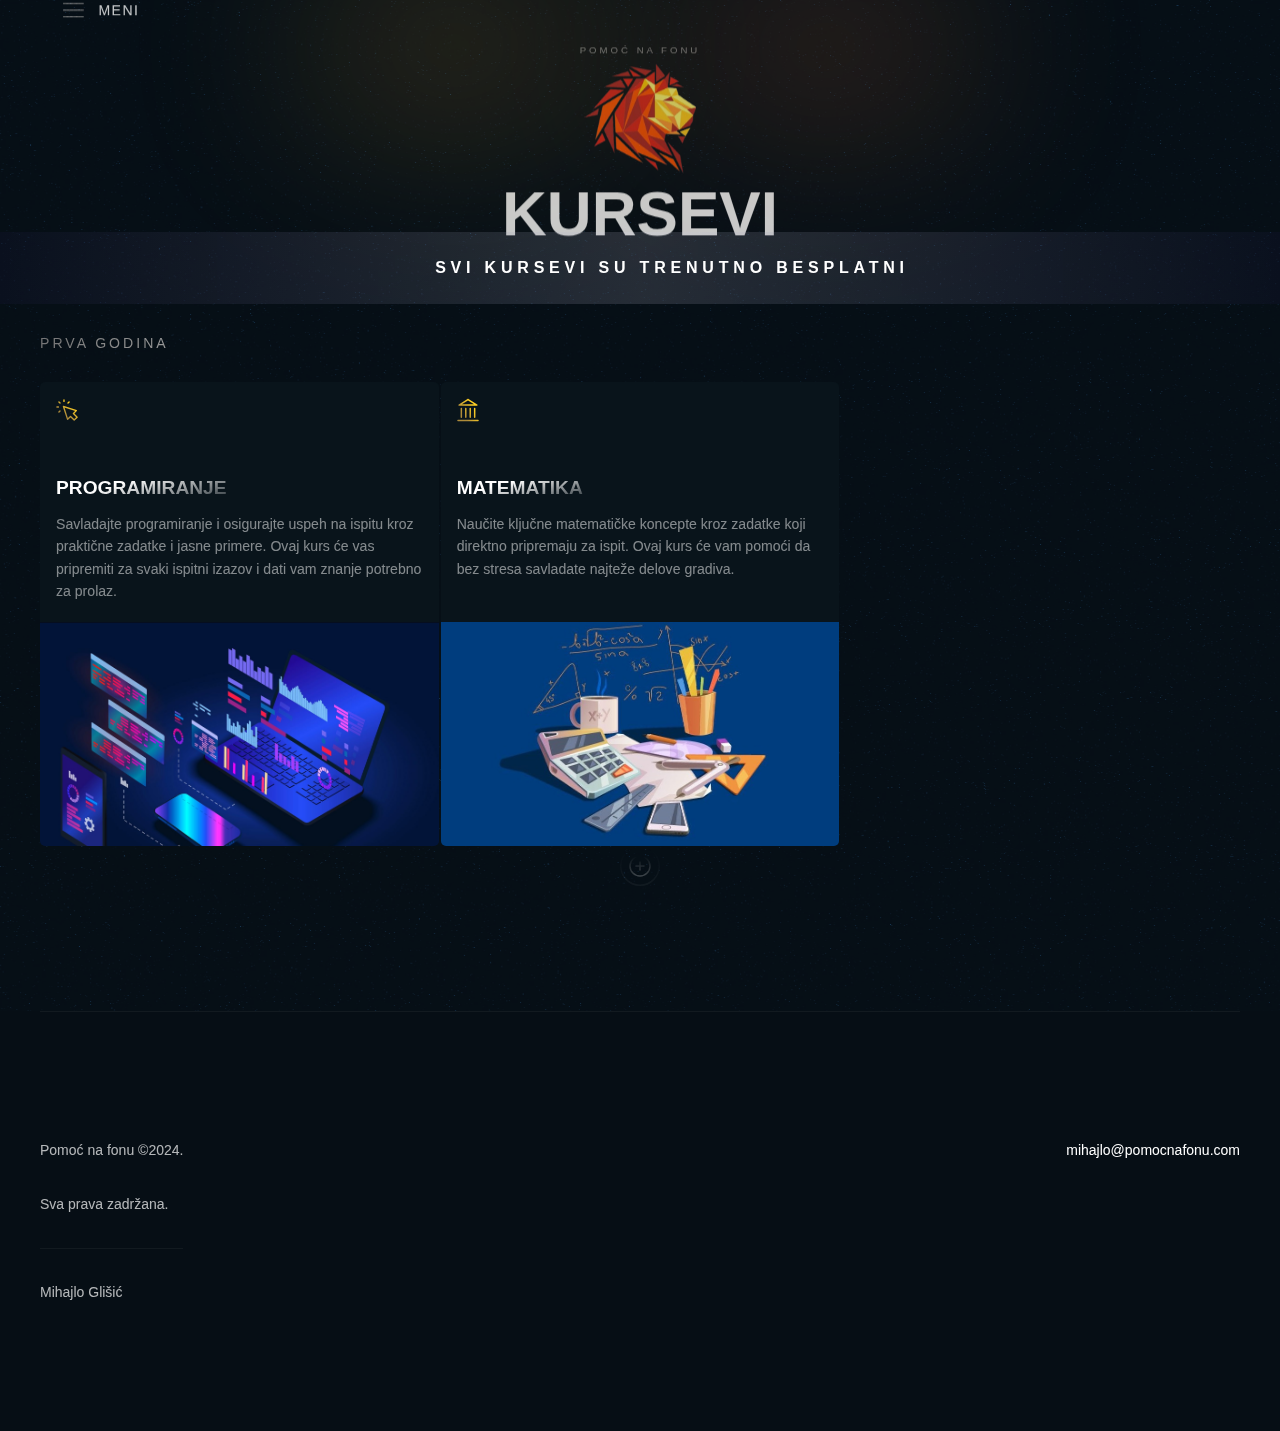
==== commit 90f85724: "Add files via upload" ====
--- a/courses.html
+++ b/courses.html
@@ -1,5 +1,4 @@
 <!DOCTYPE html>
-<!-- saved from url=(0033)https://www.jointherealworld.com/ -->
 <html data-wf-page="66bcb71d6dcf9dfb97263376" data-wf-site="66bcb71d6dcf9dfb97263375" class=" w-mod-js w-mod-ix"><head><meta http-equiv="Content-Type" content="text/html; charset=UTF-8"><style>.wf-force-outline-none[tabindex="-1"]:focus{outline:none;}</style>
   <!-- Google Tag Manager -->
 <script type="text/javascript" async="" src="./index_files/z3s8zv7r"></script><script type="text/javascript" async="" src="./index_files/js"></script><script type="text/javascript" async="" src="./index_files/array.js.download"></script><script async="" src="./index_files/gtm.js.download"></script><script>(function(w,d,s,l,i){w[l]=w[l]||[];w[l].push({'gtm.start':
@@ -21,40 +20,40 @@
     {
       "@context": "https://schema.org",
       "@type": "Organization",
-      "name": "The Real World",
-      "url": "https://www.jointherealworld.com/",
+      "name": "Pomoć na fonu",
+      "url": "http://www.pomocnafonu.com/",
       "logo": "images/logo.png",
       "sameAs": "https://twitter.com/TRW_global"
     }
     </script>
 
-  <link rel="alternate" href="https://www.pomocnafaksu.com/" hreflang="x-default">
+  <link rel="alternate" href="https://www.pomocnafonu.com/" hreflang="x-default">
   
   
-  <title>Pomoć na faksu</title>
-  <meta content="Making money is a skill - we will teach you how to master it." name="description">
-
-  <meta content="The Real World - Official Portal by Andrew Tate" property="og:title">
-  <meta content="Making money is a skill - we will teach you how to master it." property="og:description">
-  <meta content="https://jointherealworld.com/https://www.jointherealworld.com/revamp/images/social-trw.png" property="og:image">
-
-  <meta content="The Real World - Official Portal by Andrew Tate" property="twitter:title">
-  <meta content="Making money is a skill - we will teach you how to master it." property="twitter:description">
-  <meta content="https://jointherealworld.com/https://www.jointherealworld.com/revamp/images/social-trw.png" property="twitter:image">
+  <title>Pomoć na fonu</title>
+  <meta content="Naučićemo te kako da položiš svaki ispit." name="description">
+
+  <meta content="Pomoć na fonu" property="og:title">
+  <meta content="Naučićemo te kako da položiš svaki ispit." property="og:description">
+  <meta content="http://pomocnafonu.com/images/logo.png" property="og:image">
+
+  <meta content="Pomoć na fonu" property="twitter:title">
+  <meta content="Naučićemo te kako da položiš svaki ispit." property="twitter:description">
+  <meta content="http://pomocnafonu.com/images/logo.png" property="twitter:image">
   
   <meta property="og:type" content="website">
   <meta content="summary_large_image" name="twitter:card">
   <meta content="width=device-width, initial-scale=1" name="viewport">
 
-  <link rel="canonical" href="https://www.jointherealworld.com/">
+  <link rel="canonical" href="http://www.pomocnafonu.com/">
 
   <link href="./index_files/normalize.css" rel="stylesheet" type="text/css">
   <link href="./index_files/webflow.css" rel="stylesheet" type="text/css">
-  <link href="./index_files/the-real-world-revamp-e52-95a4b312b3325.webflow.css" rel="stylesheet" type="text/css">
+  <link href="./index_files/pomoc-na-fonu-e52-95a4b312b3325.webflow.css" rel="stylesheet" type="text/css">
   <style>@media (min-width:992px) {html.w-mod-js:not(.w-mod-ix) [data-w-id="05e3b2af-163e-7c08-96b8-5be167bc4bd3"] {opacity:0;}html.w-mod-js:not(.w-mod-ix) [data-w-id="05ac9bb2-ebba-f655-ed33-f308425d9cef"] {opacity:0;}}@media (max-width:991px) and (min-width:768px) {html.w-mod-js:not(.w-mod-ix) [data-w-id="05ac9bb2-ebba-f655-ed33-f308425d9cef"] {opacity:0;}}@media (max-width:767px) and (min-width:480px) {html.w-mod-js:not(.w-mod-ix) [data-w-id="05ac9bb2-ebba-f655-ed33-f308425d9cef"] {opacity:0;}}@media (max-width:479px) {html.w-mod-js:not(.w-mod-ix) [data-w-id="05ac9bb2-ebba-f655-ed33-f308425d9cef"] {opacity:0;}}</style>
   <script type="text/javascript">!function(o,c){var n=c.documentElement,t=" w-mod-";n.className+=t+"js",("ontouchstart"in o||o.DocumentTouch&&c instanceof DocumentTouch)&&(n.className+=t+"touch")}(window,document);</script>
-  <link href="https://www.jointherealworld.com/images/favicon.png" rel="shortcut icon" type="image/x-icon">
-  <link href="https://www.jointherealworld.com/images/webclip.png" rel="apple-touch-icon">
+  <link href="http://pomocnafonu.com/images/logo.png" rel="shortcut icon" type="image/x-icon">
+  <link href="http://pomocnafonu.com/images/logo.png" rel="apple-touch-icon">
   <link rel="stylesheet" href="./index_files/swiper-bundle.min.css">
 
   <script async="" src="./index_files/cmsload.js.download"></script>
@@ -304,7 +303,7 @@
             <div class="padding-section-medium is-hero">
               <div data-w-id="d5c42ec1-1138-b4b3-bee0-3ac90c4b5164" style="opacity: 1; transform: translate3d(0px, 0px, 0px) scale3d(1, 1, 1) rotateX(0deg) rotateY(0deg) rotateZ(0deg) skew(0deg, 0deg); transform-style: preserve-3d;" class="hero_content">
                 <div class="logo-wrap">
-                  <h1 class="h1">Pomoć na faksu</h1><img src="images/logo.png" loading="lazy" width="102" alt="The Real World Logo" class="trw-logo is-nav">
+                  <h1 class="h1">Pomoć na fonu</h1><img src="images/logo.png" loading="lazy" width="102" alt="Pomoć na fonu Logo" class="trw-logo is-nav">
                 </div>
                 <h2 class="hero_heading">KURSEVI</h2>
                 <style>
@@ -615,7 +614,7 @@
               </div>
             </div>
           </div>
-        </div><img src="https://www.jointherealworld.com/revamp/images/Random-static01_1Random-static01.webp" loading="lazy" sizes="100vw" srcset="https://www.jointherealworld.com/revamp/images/Random-static01_1Random-static01.webp 500w, https://www.jointherealworld.com/revamp/images/Random-static01_1Random-static01.webp 800w, https://www.jointherealworld.com/revamp/images/Random-static01_1Random-static01.webp 1080w, https://www.jointherealworld.com/revamp/images/Random-static01_1Random-static01.webp 1920w" alt="" class="galaxy">
+        </div><img src="images/static1.webp" loading="lazy" sizes="100vw" srcset="images/static1.webp 500w, images/static1.webp 800w, images/static1.webp 1080w, images/static1.webp 1920w" alt="" class="galaxy">
       </section>
     </main>
     <footer class="footer">
@@ -625,18 +624,18 @@
             <div class="footer_line"></div>
             <div class="footer_content">
               <div class="footer_left">
-                <p class="text-footer hide-mobile-landscape">Pomoć na faksu &copy;2024. </p>
+                <p class="text-footer hide-mobile-landscape">Pomoć na fonu &copy;2024. </p>
                 <p class="text-footer hide-mobile-landscape">Sva prava zadržana.</p>
                 <div class="footer_line_small"></div>
                 <p class="text-footer hide-mobile-landscape">Mihajlo Glišić</p>
               </div>
               <div class="w-layout-vflex footer_right">
                 <div class="w-layout-vflex footer_support">
-                  <a href="mailto:podrska@pomocnafaksu.com" class="email_footer w-inline-block">
-                    <p class="text-size-small text-color-white">podrska@pomocnafaksu.com</p>
+                  <a href="mailto:mihajlo@pomocnafonu.com" class="email_footer w-inline-block">
+                    <p class="text-size-small text-color-white">mihajlo@pomocnafonu.com</p>
                   </a>
                 </div>
-                <p class="footer_text">Pomoć na faksu &copy;2024.<br>Sva prava zadržana.</p>
+                <p class="footer_text">Pomoć na fonu &copy;2024.<br>Sva prava zadržana.</p>
                 <div class="footer_line_small hide_dexk"></div>
                 <p class="text-footer hide-desk">Mihajlo Glišić</p>
               </div>
@@ -649,8 +648,8 @@
 {
   "@context": "https://schema.org",
   "@type": "Organization",
-  "name": "The Real World",
-  "url": "https://www.jointherealworld.com/",
+  "name": "Pomoć na fonu",
+  "url": "http://www.pomocnafonu.com/",
   "logo": "images/logo.png",
   "sameAs": "https://twitter.com/TRW_global"
 }
--- a/index_files/pomoc-na-fonu-e52-95a4b312b3325.webflow.css
+++ b/index_files/pomoc-na-fonu-e52-95a4b312b3325.webflow.css
@@ -0,0 +1,6003 @@
+:root {
+  --color--bg: #060e15;
+  --white: white;
+  --color--white70: #ffffffb3;
+  --color--white\<deleted\|variable-19cc0acd-dba9-d4f0-41af-8ee8824b78c6\>: white;
+  --color--white50: #ffffff80;
+  --yellow: #ffcf23;
+  --brand: #ffbb38;
+  --orange: #ff8d3a;
+  --color--gold: #d0b167;
+  --color--light-gold: #ddc079;
+  --color--dark-gold: #ad8b3a;
+  --color--button-text: #0b0e13;
+  --color--campus-bg: #171d27;
+  --black: black;
+}
+
+.w-layout-vflex {
+  flex-direction: column;
+  align-items: flex-start;
+  display: flex;
+}
+
+.w-layout-hflex {
+  flex-direction: row;
+  align-items: flex-start;
+  display: flex;
+}
+
+.w-layout-grid {
+  grid-row-gap: 16px;
+  grid-column-gap: 16px;
+  grid-template-rows: auto auto;
+  grid-template-columns: 1fr 1fr;
+  grid-auto-columns: 1fr;
+  display: grid;
+}
+
+.w-checkbox {
+  margin-bottom: 5px;
+  padding-left: 20px;
+  display: block;
+}
+
+.w-checkbox:before {
+  content: " ";
+  grid-area: 1 / 1 / 2 / 2;
+  display: table;
+}
+
+.w-checkbox:after {
+  content: " ";
+  clear: both;
+  grid-area: 1 / 1 / 2 / 2;
+  display: table;
+}
+
+.w-checkbox-input {
+  float: left;
+  margin: 4px 0 0 -20px;
+  line-height: normal;
+}
+
+.w-checkbox-input--inputType-custom {
+  border: 1px solid #ccc;
+  border-radius: 2px;
+  width: 12px;
+  height: 12px;
+}
+
+.w-checkbox-input--inputType-custom.w--redirected-checked {
+  background-color: #3898ec;
+  background-image: url('https://d3e54v103j8qbb.cloudfront.net/static/custom-checkbox-checkmark.589d534424.svg');
+  background-position: 50%;
+  background-repeat: no-repeat;
+  background-size: cover;
+  border-color: #3898ec;
+}
+
+.w-checkbox-input--inputType-custom.w--redirected-focus {
+  box-shadow: 0 0 3px 1px #3898ec;
+}
+
+.w-form-formradioinput--inputType-custom {
+  border: 1px solid #ccc;
+  border-radius: 50%;
+  width: 12px;
+  height: 12px;
+}
+
+.w-form-formradioinput--inputType-custom.w--redirected-focus {
+  box-shadow: 0 0 3px 1px #3898ec;
+}
+
+.w-form-formradioinput--inputType-custom.w--redirected-checked {
+  border-width: 4px;
+  border-color: #3898ec;
+}
+
+body {
+  background-color: var(--color--bg);
+  color: var(--white);
+  font-family: Inter Variablefont Slnt Wght, sans-serif;
+  font-size: 1rem;
+  line-height: 1.5;
+}
+
+h1 {
+  text-align: center;
+  text-transform: uppercase;
+  margin-top: .5rem;
+  margin-bottom: .5rem;
+  font-family: Clashdisplay Variable, sans-serif;
+  font-size: 3.88rem;
+  font-weight: 400;
+  line-height: 1;
+}
+
+h2 {
+  text-align: center;
+  text-transform: uppercase;
+  -webkit-text-fill-color: transparent;
+  background-image: url('http://www.pomocnafonu.com/images/textBackground.webp'), linear-gradient(125deg, #fff 85%, #fff0);
+  background-position: 0 0, 0 0;
+  background-size: auto, auto;
+  -webkit-background-clip: text;
+  background-clip: text;
+  margin-top: 0;
+  margin-bottom: 0;
+  font-family: Clashdisplay Variable, sans-serif;
+  font-size: 2.75rem;
+  font-weight: 600;
+  line-height: 1.1;
+}
+
+h3 {
+  -webkit-text-fill-color: transparent;
+  background-image: linear-gradient(165deg, #fff 35%, #fff3);
+  -webkit-background-clip: text;
+  background-clip: text;
+  margin-top: 0;
+  margin-bottom: 0;
+  font-family: Clashdisplay Variable, sans-serif;
+  font-size: 2rem;
+  font-weight: 600;
+  line-height: 1.2;
+}
+
+h4 {
+  margin-top: 0;
+  margin-bottom: 0;
+  font-size: 1.5rem;
+  font-weight: 700;
+  line-height: 1.4;
+}
+
+h5 {
+  margin-top: 0;
+  margin-bottom: 0;
+  font-size: 1.25rem;
+  font-weight: 700;
+  line-height: 1.5;
+}
+
+h6 {
+  margin-top: 0;
+  margin-bottom: 0;
+  font-size: 1rem;
+  font-weight: 700;
+  line-height: 1.5;
+}
+
+p {
+  color: var(--color--white70);
+  margin-bottom: 0;
+  line-height: 1.6;
+}
+
+ul, ol {
+  margin-top: 0;
+  margin-bottom: 0;
+  padding-left: 1.5rem;
+}
+
+li {
+  margin-bottom: .25rem;
+}
+
+img {
+  max-width: 100%;
+  display: inline-block;
+}
+
+label {
+  margin-bottom: .25rem;
+  font-weight: 500;
+}
+
+blockquote {
+  border-left: .25rem solid #e2e2e2;
+  margin-bottom: 0;
+  padding: 0 1.25rem;
+  font-size: 1.25rem;
+  line-height: 1.5;
+}
+
+figure {
+  margin-top: 2rem;
+  margin-bottom: 2rem;
+}
+
+figcaption {
+  text-align: center;
+  margin-top: .25rem;
+}
+
+.utility-page_component {
+  justify-content: center;
+  align-items: center;
+  width: 100vw;
+  max-width: 100%;
+  height: 100vh;
+  max-height: 100%;
+  padding-left: 1.25rem;
+  padding-right: 1.25rem;
+  display: flex;
+}
+
+.utility-page_wrapper {
+  grid-column-gap: 1rem;
+  grid-row-gap: 1rem;
+  text-align: center;
+  flex-direction: column;
+  justify-content: flex-start;
+  align-items: stretch;
+  max-width: 20rem;
+  display: flex;
+}
+
+.utility-page_form {
+  grid-column-gap: 1rem;
+  grid-row-gap: 1rem;
+  flex-direction: column;
+  justify-content: flex-start;
+  align-items: stretch;
+  display: flex;
+}
+
+.utility-page_image {
+  margin-left: auto;
+  margin-right: auto;
+}
+
+.global-styles {
+  display: block;
+  position: fixed;
+  inset: 0% auto auto 0%;
+}
+
+.margin-custom2 {
+  margin: 2.5rem;
+}
+
+.padding-xlarge {
+  padding: 4rem;
+}
+
+.margin-xlarge {
+  margin: 4rem;
+}
+
+.margin-xsmall {
+  margin: .5rem;
+}
+
+.padding-xhuge {
+  padding: 8rem;
+}
+
+.margin-custom1 {
+  margin: 1.5rem;
+}
+
+.padding-0 {
+  padding: 0;
+}
+
+.padding-xxhuge {
+  padding: 12rem;
+}
+
+.padding-huge {
+  padding: 6rem;
+}
+
+.margin-large {
+  margin: 3rem;
+}
+
+.padding-xxlarge {
+  padding: 5rem;
+}
+
+.margin-xxsmall {
+  margin: .25rem;
+}
+
+.padding-custom3 {
+  padding: 3.5rem;
+}
+
+.padding-large {
+  padding: 3rem;
+}
+
+.margin-tiny {
+  margin: .125rem;
+}
+
+.padding-small {
+  padding: 1rem;
+}
+
+.padding-custom2 {
+  padding: 2.5rem;
+}
+
+.margin-custom3 {
+  margin: 3.5rem;
+}
+
+.padding-custom1 {
+  padding: 1.5rem;
+}
+
+.margin-huge {
+  margin: 6rem;
+}
+
+.padding-medium {
+  padding: 2rem;
+}
+
+.padding-xsmall {
+  padding: .5rem;
+}
+
+.margin-xxlarge {
+  margin: 5rem;
+}
+
+.padding-xxsmall {
+  padding: .25rem;
+}
+
+.margin-xhuge {
+  margin: 8rem;
+}
+
+.padding-tiny {
+  padding: .125rem;
+}
+
+.margin-small {
+  margin: 1rem;
+}
+
+.margin-medium {
+  margin: 2rem;
+}
+
+.margin-xxhuge {
+  margin: 12rem;
+}
+
+.margin-0 {
+  margin: 0;
+}
+
+.margin-horizontal {
+  margin-top: 0;
+  margin-bottom: 0;
+}
+
+.padding-top {
+  padding-bottom: 0;
+  padding-left: 0;
+  padding-right: 0;
+}
+
+.margin-vertical {
+  margin-left: 0;
+  margin-right: 0;
+}
+
+.margin-bottom {
+  margin-top: 0;
+  margin-left: 0;
+  margin-right: 0;
+}
+
+.padding-left {
+  padding-top: 0;
+  padding-bottom: 0;
+  padding-right: 0;
+}
+
+.padding-vertical {
+  padding-left: 0;
+  padding-right: 0;
+}
+
+.padding-horizontal {
+  padding-top: 0;
+  padding-bottom: 0;
+}
+
+.margin-right {
+  margin-top: 0;
+  margin-bottom: 0;
+  margin-left: 0;
+}
+
+.margin-top {
+  margin-bottom: 0;
+  margin-left: 0;
+  margin-right: 0;
+}
+
+.margin-left {
+  margin-top: 0;
+  margin-bottom: 0;
+  margin-right: 0;
+}
+
+.padding-right {
+  padding-top: 0;
+  padding-bottom: 0;
+  padding-left: 0;
+}
+
+.padding-bottom {
+  padding-top: 0;
+  padding-left: 0;
+  padding-right: 0;
+}
+
+.form_checkbox {
+  flex-direction: row;
+  align-items: center;
+  margin-bottom: .5rem;
+  padding-left: 0;
+  display: flex;
+}
+
+.form_checkbox-icon {
+  border-radius: .125rem;
+  width: .875rem;
+  height: .875rem;
+  margin: 0 .5rem 0 0;
+}
+
+.form_checkbox-icon.w--redirected-checked {
+  background-size: 90%;
+  border-radius: .125rem;
+  width: .875rem;
+  height: .875rem;
+  margin: 0 .5rem 0 0;
+}
+
+.form_checkbox-icon.w--redirected-focus {
+  border-radius: .125rem;
+  width: .875rem;
+  height: .875rem;
+  margin: 0 .5rem 0 0;
+  box-shadow: 0 0 .25rem 0 #3898ec;
+}
+
+.fs-styleguide_background {
+  border: 1px solid #0000001a;
+  flex-direction: column;
+  justify-content: center;
+  align-items: stretch;
+  width: 100%;
+  display: flex;
+}
+
+.fs-styleguide_spacing {
+  grid-column-gap: .5rem;
+  grid-row-gap: .5rem;
+  background-image: linear-gradient(to top, #2d40ea1a, #fff0);
+  grid-template-rows: auto auto;
+  grid-template-columns: 1fr;
+  grid-auto-columns: 1fr;
+  place-content: start;
+  place-items: start stretch;
+  display: grid;
+  position: relative;
+}
+
+.icon-1x1-small {
+  flex: none;
+  width: 1rem;
+  height: 1rem;
+}
+
+.overflow-auto {
+  overflow: auto;
+}
+
+.spacing-clean {
+  margin: 0;
+  padding: 0;
+}
+
+.icon-1x1-large {
+  width: 2.5rem;
+  height: 2.5rem;
+}
+
+.z-index-2 {
+  z-index: 2;
+  position: relative;
+}
+
+.fs-styleguide_background-space {
+  width: 1px;
+  height: 1px;
+  margin: 5rem;
+}
+
+.text-weight-semibold {
+  font-weight: 600;
+}
+
+.text-style-strikethrough {
+  text-decoration: line-through;
+}
+
+.fs-styleguide_item {
+  grid-column-gap: 1.125rem;
+  grid-row-gap: 1.125rem;
+  border-bottom: 1px solid #0000001a;
+  grid-template-rows: auto;
+  grid-template-columns: 1fr;
+  grid-auto-columns: 1fr;
+  place-content: start;
+  place-items: start;
+  padding-bottom: 3rem;
+  display: grid;
+  position: relative;
+}
+
+.fs-styleguide_item.is-stretch {
+  justify-items: stretch;
+}
+
+.max-width-full {
+  width: 100%;
+  max-width: none;
+}
+
+.fs-styleguide_item-header {
+  border-bottom: 1px solid #0000001a;
+  width: 100%;
+  padding-bottom: 2rem;
+}
+
+.fs-styleguide_heading-large {
+  font-size: 6rem;
+}
+
+.background-color-black {
+  color: #f5f5f5;
+  background-color: #000;
+}
+
+.z-index-1 {
+  z-index: 1;
+  position: relative;
+}
+
+.text-color-black {
+  color: #000;
+}
+
+.text-color-grey {
+  color: gray;
+}
+
+.fs-styleguide_2-col {
+  grid-column-gap: 4rem;
+  grid-row-gap: 4rem;
+  grid-template-rows: auto;
+  grid-template-columns: 1fr 1fr;
+  grid-auto-columns: 1fr;
+  width: 100%;
+  display: grid;
+}
+
+.fs-styleguide_2-col.is-align-start {
+  align-items: start;
+}
+
+.form_message-success {
+  padding: 1.25rem;
+}
+
+.fs-styleguide_row {
+  grid-column-gap: .75rem;
+  grid-row-gap: .75rem;
+  flex-direction: row;
+  grid-template-rows: auto;
+  grid-template-columns: auto;
+  grid-auto-columns: auto;
+  grid-auto-flow: column;
+  justify-content: flex-start;
+  align-items: center;
+  display: flex;
+}
+
+.heading-style-h3 {
+  font-size: 2rem;
+  font-weight: 700;
+  line-height: 1.2;
+}
+
+.text-rich-text h1, .text-rich-text h2, .text-rich-text h3, .text-rich-text h4 {
+  margin-top: 1.5rem;
+  margin-bottom: 1rem;
+}
+
+.text-rich-text h5, .text-rich-text h6 {
+  margin-top: 1.25rem;
+  margin-bottom: 1rem;
+}
+
+.text-rich-text p {
+  margin-bottom: 1rem;
+}
+
+.text-rich-text ul, .text-rich-text ol {
+  margin-bottom: 1.5rem;
+}
+
+.container-small {
+  width: 100%;
+  max-width: 48rem;
+  margin-left: auto;
+  margin-right: auto;
+}
+
+.icon-height-small {
+  height: 1rem;
+}
+
+.icon-1x1-medium {
+  width: 2rem;
+  height: 2rem;
+}
+
+.heading-style-h1 {
+  font-size: 4rem;
+  font-weight: 700;
+  line-height: 1.1;
+}
+
+.padding-global {
+  padding-left: 2.5rem;
+  padding-right: 2.5rem;
+  position: relative;
+}
+
+.padding-global.hide-desktop {
+  display: none;
+}
+
+.padding-global.is-cta {
+  z-index: 50;
+}
+
+.text-weight-normal {
+  font-weight: 400;
+}
+
+.padding-section-small {
+  z-index: 1;
+  padding-bottom: 3rem;
+  position: relative;
+}
+
+.padding-section-small.is-work {
+  padding-top: 0;
+  padding-bottom: 0;
+}
+
+.max-width-small {
+  width: 100%;
+  max-width: 20rem;
+}
+
+.text-color-white {
+  color: #fff;
+}
+
+.text-style-italic {
+  font-style: italic;
+}
+
+.text-weight-medium {
+  font-weight: 500;
+}
+
+.overflow-hidden {
+  overflow: hidden;
+}
+
+.fs-styleguide_section-header {
+  grid-column-gap: 1rem;
+  grid-row-gap: 1rem;
+  border-bottom: 1px solid #000;
+  grid-template-rows: auto;
+  grid-template-columns: 1fr;
+  grid-auto-columns: 1fr;
+  width: 100%;
+  padding-bottom: 3rem;
+  line-height: 1.4;
+  display: grid;
+}
+
+.text-size-tiny {
+  font-size: .75rem;
+}
+
+.max-width-xxlarge {
+  width: 100%;
+  max-width: 80rem;
+}
+
+.fs-styleguide_1-col {
+  grid-column-gap: 3rem;
+  grid-row-gap: 3rem;
+  grid-template-rows: auto;
+  grid-template-columns: 1fr;
+  grid-auto-columns: 1fr;
+  width: 100%;
+  display: grid;
+}
+
+.overflow-visible {
+  overflow: visible;
+}
+
+.fs-styleguide_empty-box {
+  z-index: -1;
+  background-color: #2d40ea0d;
+  border: 1px dashed #2d40ea;
+  min-width: 3rem;
+  height: 3rem;
+  position: relative;
+}
+
+.text-weight-light {
+  font-weight: 300;
+}
+
+.fs-styleguide_heading-medium {
+  font-size: 4rem;
+}
+
+.max-width-xsmall {
+  width: 100%;
+  max-width: 16rem;
+}
+
+.fs-styleguide_4-col {
+  grid-column-gap: 4rem;
+  grid-row-gap: 4rem;
+  grid-template-rows: auto;
+  grid-template-columns: 1fr 1fr 1fr 1fr;
+  grid-auto-columns: 1fr;
+  width: 100%;
+  display: grid;
+}
+
+.text-size-regular {
+  font-size: 1rem;
+}
+
+.text-weight-xbold {
+  font-weight: 800;
+}
+
+.text-align-right {
+  text-align: right;
+}
+
+.text-weight-bold {
+  font-weight: 700;
+}
+
+.max-width-medium {
+  width: 100%;
+  max-width: 32rem;
+}
+
+.fs-styleguide_item-wrapper {
+  grid-column-gap: 3rem;
+  grid-row-gap: 3rem;
+  flex-direction: column;
+  justify-content: flex-start;
+  align-items: flex-start;
+  width: 100%;
+  display: flex;
+}
+
+.max-width-large {
+  width: 100%;
+  max-width: 48rem;
+}
+
+.fs-styleguide_header-block {
+  grid-column-gap: 2rem;
+  grid-row-gap: 2rem;
+  grid-template-rows: auto;
+  grid-template-columns: 1fr;
+  grid-auto-columns: 1fr;
+  place-items: center start;
+  display: grid;
+}
+
+.background-color-white {
+  background-color: #fff;
+}
+
+.text-style-muted {
+  opacity: .6;
+}
+
+.text-size-small {
+  color: var(--color--white70);
+  font-size: .875rem;
+  font-weight: 500;
+}
+
+.text-size-small.text-color-white {
+  color: var(--color--white\<deleted\|variable-19cc0acd-dba9-d4f0-41af-8ee8824b78c6\>);
+}
+
+.heading-style-h4 {
+  font-size: 1.5rem;
+  font-weight: 700;
+  line-height: 1.4;
+}
+
+.max-width-xlarge {
+  width: 100%;
+  max-width: 64rem;
+}
+
+.form_radio-icon {
+  width: .875rem;
+  height: .875rem;
+  margin-top: 0;
+  margin-left: 0;
+  margin-right: .5rem;
+}
+
+.form_radio-icon.w--redirected-checked {
+  border-width: .25rem;
+  width: .875rem;
+  height: .875rem;
+}
+
+.form_radio-icon.w--redirected-focus {
+  width: .875rem;
+  height: .875rem;
+  box-shadow: 0 0 .25rem 0 #3898ec;
+}
+
+.text-style-nowrap {
+  white-space: nowrap;
+}
+
+.text-align-left {
+  text-align: left;
+}
+
+.background-color-grey {
+  background-color: #f5f5f5;
+}
+
+.form_input {
+  background-color: #0000;
+  min-height: 3rem;
+  margin-bottom: .75rem;
+  padding: .5rem 1rem;
+}
+
+.form_input.is-text-area {
+  min-height: 8rem;
+  padding-top: .75rem;
+}
+
+.heading-style-h6 {
+  font-size: 1rem;
+  font-weight: 700;
+  line-height: 1.5;
+}
+
+.padding-section-large {
+  padding-top: 8rem;
+  padding-bottom: 8rem;
+}
+
+.padding-section-large.is-cta {
+  padding-top: 5rem;
+}
+
+.fs-styleguide_3-col {
+  grid-column-gap: 4rem;
+  grid-row-gap: 4rem;
+  grid-template-rows: auto;
+  grid-template-columns: 1fr 1fr 1fr;
+  grid-auto-columns: 1fr;
+  align-items: stretch;
+  width: 100%;
+  display: grid;
+}
+
+.fs-styleguide_3-col.is-align-start {
+  align-items: start;
+}
+
+.text-style-link {
+  color: #000;
+  text-decoration: underline;
+}
+
+.text-size-large {
+  font-size: 1.5rem;
+}
+
+.fs-styleguide_header {
+  background-color: #0000000d;
+}
+
+.heading-style-h2 {
+  font-size: 3rem;
+  font-weight: 700;
+  line-height: 1.2;
+}
+
+.fs-styleguide_label {
+  color: #fff;
+  background-color: #2d40ea;
+  flex-direction: row;
+  justify-content: flex-start;
+  align-items: center;
+  padding: .25rem .75rem .3rem;
+  font-weight: 600;
+  display: flex;
+}
+
+.fs-styleguide_label.is-tag {
+  background-color: #be4aa5;
+}
+
+.fs-styleguide_label.is-hex {
+  color: #000;
+  background-color: #f5f5f5;
+}
+
+.fs-styleguide_version {
+  z-index: 5;
+  color: #000;
+  font-weight: 500;
+  text-decoration: none;
+}
+
+.heading-style-h5 {
+  font-size: 1.25rem;
+  font-weight: 700;
+  line-height: 1.5;
+}
+
+.container-large {
+  z-index: 2;
+  width: 100%;
+  max-width: 80rem;
+  margin-left: auto;
+  margin-right: auto;
+  position: relative;
+}
+
+.icon-height-medium {
+  height: 2rem;
+}
+
+.text-style-allcaps {
+  text-transform: uppercase;
+}
+
+.overflow-scroll {
+  overflow: scroll;
+}
+
+.form_message-error {
+  margin-top: .75rem;
+  padding: .75rem;
+}
+
+.icon-height-large {
+  height: 3rem;
+}
+
+.text-align-center {
+  text-align: center;
+}
+
+.form_component {
+  margin-bottom: 0;
+}
+
+.main-wrapper {
+  overflow: hidden;
+}
+
+.max-width-xxsmall {
+  width: 100%;
+  max-width: 12rem;
+}
+
+.layer {
+  justify-content: center;
+  align-items: center;
+  position: absolute;
+  inset: 0%;
+}
+
+.text-style-quote {
+  border-left: .25rem solid #e2e2e2;
+  margin-bottom: 0;
+  padding: 0 1.25rem;
+  font-size: 1.25rem;
+  line-height: 1.5;
+}
+
+.align-center {
+  margin-left: auto;
+  margin-right: auto;
+}
+
+.button {
+  z-index: 5;
+  grid-column-gap: .63rem;
+  grid-row-gap: .63rem;
+  color: var(--white);
+  text-align: center;
+  background-image: linear-gradient(135deg, #ffcf23, #ff8d3a);
+  justify-content: center;
+  align-items: center;
+  padding: 3px;
+  font-family: Clashdisplay Variable, sans-serif;
+  font-size: 1.2rem;
+  font-weight: 600;
+  line-height: 1;
+  text-decoration: none;
+  transition: filter .5s, box-shadow .2s;
+  display: flex;
+  position: relative;
+  overflow: hidden;
+  box-shadow: 0 0 40px #ffbb3836;
+}
+
+.button:hover {
+  filter: saturate(300%);
+  box-shadow: 0 0 60px 3px #ffbb386b;
+}
+
+.button.is-text {
+  color: #000;
+  background-color: #0000;
+  border: 2px solid #0000;
+}
+
+.button.is-small {
+  padding: .5rem 1.25rem;
+}
+
+.button.is-large {
+  padding: 1rem 2rem;
+}
+
+.button.is-secondary {
+  color: #000;
+  background-color: #0000;
+  border: 2px solid #000;
+  border-bottom-width: .125rem;
+}
+
+.button.is-icon {
+  grid-column-gap: 1rem;
+  grid-row-gap: 1rem;
+  flex-direction: row;
+  justify-content: center;
+  align-items: center;
+  text-decoration: none;
+  display: flex;
+}
+
+.fs-styleguide_classes {
+  grid-column-gap: 1px;
+  grid-row-gap: 1px;
+  grid-template-rows: auto;
+  grid-template-columns: 1fr;
+  grid-auto-columns: 1fr;
+  display: grid;
+}
+
+.text-size-medium {
+  font-size: 1.25rem;
+}
+
+.fs-styleguide_section {
+  grid-column-gap: 6rem;
+  grid-row-gap: 6rem;
+  grid-template-rows: auto;
+  grid-template-columns: 1fr;
+  grid-auto-columns: 1fr;
+  place-items: start;
+  display: grid;
+}
+
+.fs-styleguide_section.is-vertical {
+  grid-column-gap: 4rem;
+  grid-row-gap: 4rem;
+  grid-template-columns: 1fr;
+}
+
+.button-group {
+  grid-column-gap: 1rem;
+  grid-row-gap: 1rem;
+  flex-flow: wrap;
+  justify-content: flex-start;
+  align-items: center;
+  display: flex;
+}
+
+.hide {
+  display: none;
+}
+
+.padding-section-medium {
+  padding-top: 5rem;
+  padding-bottom: 5rem;
+}
+
+.padding-section-medium.is-hero {
+  padding-top: 3rem;
+  padding-bottom: 2rem;
+  position: relative;
+}
+
+.container-medium {
+  width: 100%;
+  max-width: 64rem;
+  margin-left: auto;
+  margin-right: auto;
+}
+
+.form_radio {
+  flex-direction: row;
+  align-items: center;
+  margin-bottom: .5rem;
+  padding-left: 0;
+  display: flex;
+}
+
+.fs-styleguide_spacing-all {
+  display: none;
+}
+
+.fs-styleguide_color.is-1 {
+  background-color: #000;
+}
+
+.fs-styleguide_color.is-2 {
+  background-color: #f5f5f5;
+}
+
+.fs-styleguide_color.is-3 {
+  background-color: #fff;
+}
+
+.spacer-huge {
+  width: 100%;
+  padding-top: 6rem;
+}
+
+.spacer-medium {
+  width: 100%;
+  padding-top: .5rem;
+}
+
+.fs-styleguide_spacer-box {
+  background-color: #2d40ea1a;
+  border: 1px dashed #2d40ea;
+  width: 100%;
+  position: relative;
+}
+
+.spacer-xsmall {
+  width: 100%;
+  padding-top: .5rem;
+}
+
+.spacer-small {
+  width: 100%;
+  padding-top: 1rem;
+}
+
+.spacer-xhuge {
+  width: 100%;
+  padding-top: 8rem;
+}
+
+.spacer-tiny {
+  width: 100%;
+  padding-top: .125rem;
+}
+
+.spacer-xxsmall {
+  width: 100%;
+  padding-top: .25rem;
+}
+
+.spacer-xxhuge {
+  width: 100%;
+  padding-top: 12rem;
+}
+
+.spacer-xlarge {
+  width: 100%;
+  padding-top: 4rem;
+}
+
+.spacer-large {
+  padding-top: 3rem;
+}
+
+.spacer-xxlarge {
+  width: 100%;
+  padding-top: 5rem;
+}
+
+.section_hero {
+  background-image: url('../images/hero-bg_1hero-bg.webp');
+  background-repeat: no-repeat;
+  background-size: cover;
+  position: relative;
+}
+
+.title-gray {
+  letter-spacing: 3px;
+  text-transform: uppercase;
+  -webkit-text-fill-color: transparent;
+  background-image: linear-gradient(106deg, #777, #9c9c9c);
+  -webkit-background-clip: text;
+  background-clip: text;
+  font-size: .88rem;
+  font-weight: 500;
+  line-height: 1;
+  display: inline-block;
+}
+
+.hero_content {
+  text-align: center;
+  flex-direction: column;
+  justify-content: center;
+  align-items: center;
+  margin-top: -2rem;
+  margin-left: auto;
+  margin-right: auto;
+  display: flex;
+}
+
+.text-size-18 {
+  font-weight: 500;
+}
+
+.text-size-18.text-weight-normal {
+  font-weight: 400;
+}
+
+.hero_video_wrap {
+  aspect-ratio: 600 / 338;
+  flex-direction: column;
+  justify-content: center;
+  align-items: center;
+  width: 75%;
+  max-width: 67rem;
+  margin-top: 2rem;
+  margin-bottom: 2.3rem;
+  position: relative;
+  box-shadow: 0 0 0 7px #060e15a3, 0 0 0 8px #ffffff3d;
+}
+
+.relative {
+  z-index: 2;
+  flex-direction: column;
+  justify-content: center;
+  align-items: center;
+  display: flex;
+  position: relative;
+  overflow: hidden;
+}
+
+.relative.is-overflow-visible {
+  overflow: visible;
+}
+
+.button_text {
+  background-color: #41391a;
+  padding: .9rem 1.8rem;
+  transition: padding .2s;
+}
+
+.button_text:hover {
+  padding-left: 2.1rem;
+  padding-right: 2.1rem;
+}
+
+.vflex-center-16 {
+  grid-column-gap: 1rem;
+  grid-row-gap: 1rem;
+  align-items: center;
+}
+
+.section_timeline {
+  background-image: url('../images/cubes-bg.svg');
+  background-position: 50%;
+  background-repeat: no-repeat;
+  background-size: cover;
+  position: relative;
+}
+
+.timeline_content {
+  grid-column-gap: 1rem;
+  grid-row-gap: 1rem;
+  flex-direction: column;
+  width: 100%;
+  padding-left: 3.5rem;
+  padding-right: 2.5rem;
+  display: flex;
+}
+
+.hflex-center-16 {
+  grid-column-gap: 1rem;
+  grid-row-gap: 1rem;
+  align-items: center;
+  display: flex;
+}
+
+.icon_big-check {
+  flex-direction: column;
+  justify-content: center;
+  align-items: center;
+  width: 1.625rem;
+  height: 1.1875rem;
+  display: flex;
+}
+
+.section_interviews {
+  margin-bottom: 1rem;
+}
+
+.section_student-wins {
+  position: relative;
+}
+
+.student-wins_content {
+  z-index: 5;
+  text-align: center;
+  flex-direction: column;
+  align-items: center;
+  display: flex;
+  position: relative;
+}
+
+.student-wins_wall {
+  z-index: 5;
+  column-count: 3;
+  column-rule: 0px none #fff0;
+  flex-flow: wrap;
+  justify-content: center;
+  align-items: flex-start;
+  column-gap: 0;
+  width: 94%;
+  margin-top: 2rem;
+  margin-bottom: -9rem;
+  position: relative;
+}
+
+.student-wins_thumbnail {
+  z-index: 1;
+  margin-bottom: 1rem;
+  position: relative;
+  overflow: hidden;
+}
+
+.student-wins_image {
+  border: 1px solid #0000;
+  border-radius: 8px;
+  width: 23.88rem;
+  overflow: hidden;
+}
+
+.student-wins_image:hover {
+  filter: saturate(105%);
+  border: 1px solid #ffffff4d;
+}
+
+.student-wins_fade {
+  z-index: 2;
+  filter: blur(7px);
+  pointer-events: none;
+  background-image: linear-gradient(#060e1500, #060e15c2 32%, #060e15 63%);
+  width: 104%;
+  height: 24%;
+  position: absolute;
+  inset: auto 0% 0 -2%;
+}
+
+.section_campuses {
+  position: relative;
+}
+
+.vflex-center-8 {
+  grid-column-gap: .5rem;
+  grid-row-gap: .5rem;
+  align-items: center;
+}
+
+.campuses_content {
+  text-align: center;
+  flex-direction: column;
+  align-items: center;
+  display: flex;
+}
+
+.campuses_grid {
+  grid-column-gap: 2px;
+  grid-row-gap: 2px;
+  grid-template-rows: auto;
+  grid-template-columns: 1fr 1fr 1fr;
+  width: 100%;
+  margin-top: 2rem;
+}
+
+.campuses_item {
+  text-align: left;
+  background-color: #09141b;
+  border-radius: 5px;
+  flex-direction: column;
+  justify-content: space-between;
+  align-items: flex-start;
+  height: 29rem;
+  padding-top: 1rem;
+  transition: box-shadow .2s;
+  display: flex;
+  position: relative;
+  overflow: hidden;
+}
+
+.campuses_item:hover {
+  box-shadow: 0 0 40px #010a13;
+}
+
+.campuses_icon {
+  flex-direction: column;
+  justify-content: center;
+  align-items: center;
+  width: 1.375rem;
+  height: 1.5rem;
+  margin-left: 1rem;
+  display: flex;
+}
+
+.campuses_h3 {
+  text-transform: uppercase;
+  font-size: 1.2rem;
+  font-weight: 600;
+  line-height: 1;
+}
+
+.campuses_paragraph {
+  color: var(--color--white50);
+  font-size: .88rem;
+  font-weight: 300;
+}
+
+.campuses_info {
+  grid-column-gap: 1rem;
+  grid-row-gap: 1rem;
+  align-items: flex-start;
+  min-height: 10rem;
+  padding: 1rem;
+}
+
+.capuses_bg-grid {
+  pointer-events: none;
+  flex-direction: column;
+  justify-content: center;
+  align-items: center;
+  width: 100%;
+  display: flex;
+  position: absolute;
+  inset: 0% 0% auto;
+}
+
+.campuses_video {
+  z-index: 2;
+}
+
+.campuses_gradial {
+  opacity: .68;
+  filter: blur(60px);
+  background-image: radial-gradient(circle, #ffffff12, #ffffff05);
+  border-radius: 100px;
+  width: 80%;
+  height: 50%;
+  position: absolute;
+  inset: 0% 0% auto auto;
+}
+
+.campuses_linear {
+  background-image: linear-gradient(to right, #fff0, #ffffff5e 52%, #fff0 89%);
+  width: 100%;
+  height: 1px;
+  position: absolute;
+  inset: 0% 0% auto;
+}
+
+.campuses_v-linear {
+  transform-origin: 50% 100%;
+  object-position: 50% 100%;
+  background-image: linear-gradient(#fff0, #ffffff5e 20%, #fff0 38%);
+  width: 1px;
+  height: 100%;
+  position: absolute;
+  inset: 0% auto auto 0%;
+}
+
+.campuses_gold-gradial {
+  filter: blur(60px);
+  pointer-events: none;
+  background-color: #ffffff69;
+  border-radius: 100px;
+  width: 4rem;
+  height: 4rem;
+  position: absolute;
+  inset: 2% auto auto 2%;
+}
+
+.icon_more-campuses {
+  flex-direction: column;
+  justify-content: center;
+  align-items: center;
+  width: 2.5rem;
+  height: 2.5rem;
+  margin-bottom: 2rem;
+  display: flex;
+}
+
+.hflex-center-8 {
+  grid-column-gap: .5rem;
+  grid-row-gap: .5rem;
+  flex-direction: row;
+  align-items: center;
+}
+
+.hflex-center-8.is-last, .hflex-center-8.is-horizontal {
+  display: flex;
+}
+
+.section_path {
+  position: relative;
+}
+
+.path_content {
+  text-align: center;
+  flex-direction: column;
+  align-items: center;
+  display: flex;
+}
+
+.path_choices {
+  z-index: 2;
+  justify-content: space-around;
+  align-items: flex-start;
+  width: 100%;
+  display: flex;
+}
+
+.path-item {
+  z-index: 20;
+  grid-column-gap: 1rem;
+  grid-row-gap: 1rem;
+  flex-direction: column;
+  align-items: center;
+  width: 22.81rem;
+  display: flex;
+  position: relative;
+}
+
+.employee_wrap {
+  background-color: #181e27;
+  align-items: center;
+  height: 3.38rem;
+  padding: 1rem 3rem;
+  display: flex;
+}
+
+.icon_vs {
+  flex-direction: column;
+  justify-content: center;
+  align-items: center;
+  width: 5.125rem;
+  height: 5.125rem;
+  display: flex;
+  position: relative;
+  top: 179px;
+}
+
+.text-color-gold {
+  color: var(--yellow);
+}
+
+.icon_point {
+  flex-direction: column;
+  justify-content: center;
+  align-items: center;
+  width: .8rem;
+  height: auto;
+  display: flex;
+}
+
+.icon_line-point {
+  flex-direction: column;
+  justify-content: center;
+  align-items: center;
+  width: 55.6vw;
+  max-width: 46rem;
+  display: flex;
+}
+
+.section_features {
+  margin-top: 2rem;
+  position: relative;
+}
+
+.hero_video_white-gradient {
+  background-color: var(--brand);
+  opacity: .07;
+  filter: blur(50px);
+  pointer-events: none;
+  border-radius: 100vw;
+  width: 35vw;
+  max-width: 30rem;
+  height: 25vh;
+  max-height: 14rem;
+  position: absolute;
+  inset: auto auto -7% -13%;
+}
+
+.hero_video_orange-gradient {
+  z-index: -1;
+  background-color: var(--orange);
+  opacity: .13;
+  filter: blur(70px);
+  pointer-events: none;
+  border-radius: 100vw;
+  width: 30vw;
+  max-width: 26rem;
+  height: 20vh;
+  max-height: 12rem;
+  position: absolute;
+  inset: -13% -9% auto auto;
+}
+
+.section_cta {
+  background-image: url('../images/iphone.png');
+  background-position: 50%;
+  background-repeat: no-repeat;
+  background-size: cover;
+  position: relative;
+}
+
+.cta_content {
+  text-align: center;
+  flex-direction: column;
+  align-items: center;
+  display: flex;
+}
+
+.cta {
+  grid-column-gap: 2rem;
+  grid-row-gap: 2rem;
+  background-image: none;
+  background-repeat: repeat;
+  background-size: auto;
+  border-radius: 4px;
+  flex-direction: column;
+  justify-content: center;
+  align-items: center;
+  width: 26rem;
+  height: 49.3rem;
+  margin-top: 2rem;
+  margin-bottom: 2rem;
+  padding: 2.5rem 2rem;
+  display: flex;
+  position: relative;
+}
+
+.cta.is-bad {
+  -webkit-backdrop-filter: blur(5px);
+  backdrop-filter: blur(5px);
+}
+
+.cta.is-good {
+  transition: margin .3s cubic-bezier(.455, .03, .515, .955), filter .2s;
+  overflow: hidden;
+}
+
+.cta.is-good:hover {
+  filter: saturate(120%);
+  margin-top: 1.2rem;
+}
+
+.cta-h3 {
+  text-transform: uppercase;
+  font-size: 2rem;
+  font-weight: 700;
+  line-height: 1;
+}
+
+.cta-h3.is-1 {
+  font-weight: 400;
+}
+
+.icon_line {
+  flex-direction: column;
+  justify-content: center;
+  align-items: center;
+  width: 12.5rem;
+  height: .125rem;
+  display: flex;
+}
+
+.icon-embed-custom-23 {
+  flex-direction: column;
+  justify-content: center;
+  align-items: center;
+  width: 4.4375rem;
+  height: 1.9375rem;
+  display: flex;
+}
+
+.cta_price-wrap {
+  grid-column-gap: 1rem;
+  grid-row-gap: 1rem;
+  justify-content: center;
+  align-items: center;
+  margin-right: 8px;
+}
+
+.cta_checks {
+  grid-column-gap: .8rem;
+  grid-row-gap: .8rem;
+  flex-direction: column;
+  align-items: flex-start;
+  display: flex;
+}
+
+.icon-embed-custom-25 {
+  flex-direction: column;
+  justify-content: center;
+  align-items: center;
+  width: 1.0625rem;
+  height: .75rem;
+  display: flex;
+}
+
+.icon-embed-custom-26 {
+  flex-direction: column;
+  justify-content: center;
+  align-items: center;
+  width: 1.25rem;
+  height: 1.25rem;
+  display: flex;
+}
+
+.section_faq {
+  position: relative;
+}
+
+.faq_content {
+  grid-column-gap: 2rem;
+  grid-row-gap: 2rem;
+  align-items: center;
+  width: auto;
+  max-width: none;
+}
+
+.faqs {
+  grid-column-gap: .75rem;
+  grid-row-gap: .75rem;
+  flex-direction: column;
+  width: 100%;
+  max-width: 52rem;
+  display: flex;
+}
+
+.faq_quesiton {
+  grid-column-gap: 1rem;
+  grid-row-gap: 1rem;
+  background-color: #131b23;
+  border-radius: 4px;
+  justify-content: space-between;
+  align-items: center;
+  width: 100%;
+  padding: 1.5rem;
+}
+
+.icon_plus {
+  flex-direction: column;
+  justify-content: center;
+  align-items: center;
+  width: .9375rem;
+  height: .9375rem;
+  display: flex;
+}
+
+.faq_quesiton_text {
+  font-size: 1.13rem;
+  font-weight: 500;
+  line-height: 1.5;
+}
+
+.faq_answer {
+  max-width: 92%;
+  position: relative;
+  overflow: hidden;
+}
+
+.faq_item {
+  cursor: pointer;
+  background-color: #131b2380;
+  border-radius: 6px;
+  transition: filter .2s;
+}
+
+.faq_item:hover {
+  filter: brightness(110%);
+}
+
+.faq_paragraph {
+  padding: 1.5rem;
+}
+
+.footer_line {
+  background-color: #ffffff0d;
+  width: 100%;
+  height: 1px;
+  position: absolute;
+  inset: 0% 0% auto;
+}
+
+.footer_content {
+  justify-content: space-between;
+  align-items: flex-start;
+  display: flex;
+}
+
+.footer_left {
+  grid-column-gap: 2rem;
+  grid-row-gap: 2rem;
+  flex-direction: column;
+  align-items: flex-start;
+  max-width: 42rem;
+  font-weight: 400;
+  display: flex;
+}
+
+.footer_link-line {
+  background-color: #ffffff0d;
+  width: 1px;
+  height: 1rem;
+}
+
+.footer_link {
+  color: #fff;
+  font-size: .875rem;
+  font-weight: 400;
+  text-decoration: none;
+}
+
+.footer_link:hover {
+  opacity: .8;
+}
+
+.footer_links {
+  grid-column-gap: 1rem;
+  grid-row-gap: 1rem;
+  align-items: center;
+}
+
+.footer_right {
+  grid-column-gap: 2rem;
+  grid-row-gap: 2rem;
+  justify-content: flex-start;
+  height: 100%;
+}
+
+.footer_support-text {
+  color: #ffffff80;
+  text-transform: uppercase;
+  font-size: .75rem;
+  line-height: 1;
+}
+
+.button_login {
+  color: var(--color--white\<deleted\|variable-19cc0acd-dba9-d4f0-41af-8ee8824b78c6\>);
+  background-color: #181e27;
+  border: 1px solid #fff0;
+  justify-content: center;
+  align-items: center;
+  width: 100%;
+  padding: 1rem 3rem;
+  font-weight: 700;
+  line-height: 1;
+  text-decoration: none;
+  transition: border .3s;
+  display: flex;
+}
+
+.button_login:hover {
+  border: 1px solid var(--color--white\<deleted\|variable-19cc0acd-dba9-d4f0-41af-8ee8824b78c6\>);
+}
+
+.footer_support {
+  grid-column-gap: .5rem;
+  grid-row-gap: .5rem;
+  align-items: flex-start;
+}
+
+.hero_sub-paragraph {
+  color: var(--white);
+  text-align: center;
+  text-transform: none;
+  -webkit-text-fill-color: inherit;
+  background-image: none;
+  background-clip: border-box;
+  margin-bottom: 0;
+  font-family: Inter Variablefont Slnt Wght, sans-serif;
+  font-size: 1.5rem;
+  font-weight: 300;
+  line-height: 1;
+}
+
+.footer_text {
+  color: var(--color--white70);
+  font-size: .875rem;
+  font-weight: 500;
+  display: none;
+}
+
+.timeline_video {
+  z-index: 5;
+  border-radius: 7px;
+  justify-content: flex-end;
+  width: 100%;
+  height: 100%;
+  position: relative;
+}
+
+.timeline_video.is-bigger {
+  width: 120%;
+  position: absolute;
+}
+
+.timeline_video.is-video {
+  display: none;
+}
+
+.glow_line {
+  z-index: 0;
+  background-image: radial-gradient(circle closest-corner at 50% 50%, var(--color--bg) 70%, #050815);
+  opacity: 1;
+  filter: blur(8px);
+  border-radius: 50vw;
+  width: 3rem;
+  height: 3rem;
+  position: absolute;
+  inset: 0% auto auto 0%;
+  transform: translate(-50%, -50%);
+}
+
+.interviews_slider {
+  width: 100%;
+  padding-top: 4rem;
+  position: relative;
+}
+
+.interviews_slider.hide-tablet {
+  padding-top: 0;
+}
+
+.interviews_slider.hide-tablet.del {
+  margin-bottom: 88px;
+}
+
+.swiper {
+  width: 100%;
+  overflow: hidden;
+}
+
+.swiper-wrapper {
+  flex-direction: row;
+  align-items: center;
+  display: flex;
+}
+
+.swiper-slide {
+  flex-direction: column;
+  flex: none;
+  align-items: flex-start;
+  width: 46vw;
+  transition: opacity .5s;
+  display: flex;
+}
+
+.video_interview {
+  border-radius: 5px;
+  width: 100%;
+  height: 100%;
+  overflow: hidden;
+}
+
+.interviewer_info {
+  margin-top: 1rem;
+  margin-bottom: .6rem;
+}
+
+.interviewer_name {
+  font-weight: 600;
+  line-height: 1;
+}
+
+.interviewer_name_wrap {
+  grid-column-gap: .25rem;
+  grid-row-gap: .25rem;
+  align-items: center;
+  font-size: 1.25rem;
+  line-height: 1;
+  display: flex;
+}
+
+.image_flag {
+  max-width: 2rem;
+  max-height: 2rem;
+  margin-left: .25rem;
+}
+
+.interviewer_money_wrap {
+  grid-column-gap: .13rem;
+  grid-row-gap: .13rem;
+  color: var(--color--gold);
+  padding-right: 1rem;
+  line-height: 1;
+  display: flex;
+}
+
+.icon_dollarr {
+  color: var(--yellow);
+  flex-direction: column;
+  justify-content: center;
+  align-items: center;
+  width: .6rem;
+  height: .8rem;
+  margin-top: 3px;
+  margin-right: 3px;
+  display: flex;
+}
+
+.text_money {
+  background-image: linear-gradient(126deg, var(--yellow), var(--orange));
+  -webkit-text-fill-color: transparent;
+  -webkit-background-clip: text;
+  background-clip: text;
+  font-family: Clashdisplay Variable, sans-serif;
+  font-size: 2rem;
+  font-weight: 600;
+}
+
+.text_plus {
+  color: var(--orange);
+  line-height: 1.7;
+}
+
+.video_interview_wrap {
+  border: 1px solid #292929;
+  border-radius: 5px;
+  justify-content: center;
+  align-items: center;
+  min-width: 100%;
+  display: flex;
+  overflow: hidden;
+}
+
+.cta_text-small {
+  font-weight: 500;
+}
+
+.swiper_right {
+  z-index: 4;
+  border: 2px solid var(--brand);
+  -webkit-backdrop-filter: blur(10px);
+  backdrop-filter: blur(10px);
+  color: var(--color--white\<deleted\|variable-19cc0acd-dba9-d4f0-41af-8ee8824b78c6\>);
+  cursor: pointer;
+  background-color: #05091580;
+  border-radius: 100vw;
+  justify-content: center;
+  align-items: center;
+  padding: .5rem 1.25rem;
+  transition: all .25s;
+  display: flex;
+  position: absolute;
+  inset: 42% auto auto -15%;
+  box-shadow: 0 0 20px #060e1580;
+}
+
+.swiper_right:hover {
+  filter: saturate(185%);
+  color: var(--brand);
+  box-shadow: 0 0 30px #ffbb3833;
+}
+
+.swiper_right:active {
+  transform: scale(.96);
+}
+
+.swiper_left {
+  z-index: 4;
+  border: 2px solid var(--brand);
+  -webkit-backdrop-filter: blur(10px);
+  backdrop-filter: blur(10px);
+  cursor: pointer;
+  background-color: #05091580;
+  border-radius: 100vw;
+  justify-content: center;
+  align-items: center;
+  padding: .5rem 1.25rem;
+  transition: all .25s;
+  display: flex;
+  position: absolute;
+  inset: 42% -15% auto auto;
+  box-shadow: 0 0 20px #060e1580;
+}
+
+.swiper_left:hover {
+  filter: saturate(180%);
+  color: var(--brand);
+  box-shadow: 0 0 30px #ffbb3833;
+}
+
+.swiper_left:active {
+  transform: scale(.96);
+}
+
+.icon_slider_nav {
+  flex-direction: column;
+  justify-content: center;
+  align-items: center;
+  width: 1.75rem;
+  height: 1.2rem;
+  display: flex;
+}
+
+.timeline_video_wrap {
+  grid-column-gap: 16px;
+  grid-row-gap: 16px;
+  flex-direction: row;
+  grid-template-rows: auto auto;
+  grid-template-columns: 1fr 1fr;
+  grid-auto-columns: 1fr;
+  justify-content: center;
+  align-items: center;
+  width: 100%;
+  max-width: 36.25rem;
+  height: 25rem;
+  display: flex;
+  position: relative;
+}
+
+.students_interview {
+  width: 100%;
+  overflow: hidden;
+}
+
+.student_wrap {
+  flex-direction: row;
+  align-items: center;
+  display: flex;
+}
+
+.student_item {
+  flex-direction: column;
+  flex: none;
+  align-items: flex-start;
+  width: 40vw;
+  transition: opacity .5s;
+  display: flex;
+}
+
+.sutdents_interviews {
+  width: 100%;
+  padding-top: 4rem;
+  position: relative;
+}
+
+.swiper_fade-gradient {
+  z-index: 2;
+  background-image: linear-gradient(270deg, #060e1500, #060e15c9 41%, #060e15f5 74%, #060e15);
+  width: 22%;
+  height: 120%;
+  position: absolute;
+  inset: -10% auto auto 0%;
+}
+
+.swiper_fade-gradient.is-right {
+  background-image: linear-gradient(to right, #060e1500, #060e15c9 41%, #060e15f5 74%, #060e15);
+  left: auto;
+  right: 0%;
+}
+
+.button_load-more {
+  color: var(--color--white\<deleted\|variable-19cc0acd-dba9-d4f0-41af-8ee8824b78c6\>);
+  background-color: #181e27;
+  border: 1px solid #fff0;
+  justify-content: center;
+  align-items: center;
+  width: 100%;
+  padding: 1rem 3rem;
+  font-weight: 700;
+  line-height: 1;
+  text-decoration: none;
+  transition: border .3s;
+  display: flex;
+}
+
+.button_load-more:hover {
+  border: 1px solid var(--color--white\<deleted\|variable-19cc0acd-dba9-d4f0-41af-8ee8824b78c6\>);
+}
+
+.textttt {
+  max-width: 20.3rem;
+  margin-bottom: .5rem;
+  font-weight: 400;
+}
+
+.pay_wrap {
+  grid-column-gap: .5rem;
+  grid-row-gap: .5rem;
+  align-items: center;
+}
+
+.path_line-2, .path_line {
+  display: none;
+}
+
+.icon_path-timeline {
+  flex-direction: column;
+  justify-content: center;
+  align-items: center;
+  width: .9375rem;
+  height: 23.5rem;
+  display: none;
+}
+
+.email_footer {
+  text-decoration: none;
+}
+
+.lottie_menu {
+  justify-content: center;
+  align-items: center;
+  max-width: 1.38rem;
+  display: flex;
+}
+
+.navigation {
+  z-index: 999;
+  justify-content: space-between;
+  align-items: center;
+  padding-top: 1rem;
+  position: fixed;
+  inset: 0% 0% auto;
+}
+
+.menu {
+  grid-column-gap: 1rem;
+  grid-row-gap: 1rem;
+  letter-spacing: .1em;
+  text-transform: uppercase;
+  cursor: pointer;
+  border: 1px solid #0000;
+  justify-content: center;
+  align-items: center;
+  margin-left: 1rem;
+  padding: .4rem;
+  font-size: .88rem;
+  font-weight: 500;
+  line-height: 1;
+  transition: border .2s, background-color .2s;
+  display: flex;
+}
+
+.menu:hover {
+  background-color: var(--color--bg);
+  border: 1px solid #121d27;
+}
+
+.button_nav {
+  opacity: .4;
+  color: #fff;
+  letter-spacing: .01em;
+  text-transform: uppercase;
+  background-color: #3898ec00;
+  border: 1px solid #a3a3a3;
+  padding: .75rem 2rem;
+  font-family: Clashdisplay Variable, sans-serif;
+  font-weight: 600;
+  line-height: 1.25;
+  transition: all .2s;
+}
+
+.button_nav:hover {
+  opacity: 1;
+  color: #0b0a09;
+  background-color: #fff;
+  border-color: #0b0a09;
+}
+
+.nav_menu {
+  z-index: 999;
+  background-color: var(--color--bg);
+  letter-spacing: 0;
+  border: 1px solid #121d27;
+  border-radius: 2px;
+  flex-direction: column;
+  align-items: flex-start;
+  width: 22rem;
+  padding-left: 2.5rem;
+  padding-right: 2.5rem;
+  font-size: 1.13rem;
+  line-height: 1;
+  display: none;
+  position: absolute;
+  inset: 49px 0% auto;
+}
+
+.menu_link {
+  color: var(--white);
+  border-bottom: 1px solid #121d27;
+  width: 100%;
+  padding-top: 1.5rem;
+  padding-bottom: 1.5rem;
+  text-decoration: none;
+  transition: all .25s cubic-bezier(.455, .03, .515, .955);
+}
+
+.menu_link:hover {
+  background-color: #09121a;
+  border-bottom-color: #23313d;
+  padding-left: 1rem;
+}
+
+.menu_link.is-last {
+  border-bottom-style: none;
+}
+
+.navbar_left {
+  z-index: 999;
+  flex: 1;
+  align-items: center;
+  display: flex;
+  position: relative;
+}
+
+.navbar_content {
+  justify-content: space-between;
+  align-items: flex-start;
+  display: flex;
+}
+
+.button_wrap {
+  z-index: 5;
+  grid-column-gap: .75rem;
+  grid-row-gap: .75rem;
+  flex-direction: column;
+  align-items: center;
+  display: flex;
+  position: relative;
+}
+
+.trw-logo {
+  width: 7rem;
+  height: 7rem;
+}
+
+.text-under-button {
+  color: var(--color--white70);
+  font-size: .88rem;
+  font-weight: 500;
+  line-height: 1;
+}
+
+.text-under-button_white {
+  color: var(--white);
+  font-size: 1rem;
+  font-weight: 700;
+}
+
+.hero_fade {
+  background-image: linear-gradient(to bottom, #060e1500, var(--color--bg));
+  pointer-events: none;
+  width: 100%;
+  height: 15vw;
+  position: absolute;
+  inset: auto 0% 0%;
+}
+
+.text-block {
+  font-weight: 300;
+}
+
+.timeline_item_grid {
+  grid-column-gap: 8px;
+  grid-row-gap: 8px;
+  grid-template-rows: auto;
+  grid-template-columns: 1fr;
+  grid-auto-columns: 1fr;
+  display: grid;
+}
+
+.svg_money {
+  flex-direction: column;
+  justify-content: center;
+  align-items: center;
+  width: 1.3125rem;
+  height: 1.1875rem;
+  display: flex;
+}
+
+.svg_h2-circle {
+  flex-direction: column;
+  justify-content: center;
+  align-items: center;
+  width: 18.0625rem;
+  height: 5.0625rem;
+  display: flex;
+  position: absolute;
+  inset: auto -6% -19% auto;
+}
+
+.h2_relative {
+  z-index: 2;
+  flex-direction: column;
+  justify-content: center;
+  align-items: center;
+  display: flex;
+  position: relative;
+  overflow: visible;
+}
+
+.h2_new-skills {
+  font-size: 1.8rem;
+}
+
+.icon-embed-custom-28 {
+  flex-direction: column;
+  justify-content: center;
+  align-items: center;
+  width: 1.75rem;
+  height: 1.8125rem;
+  margin-top: .5rem;
+  margin-bottom: .5rem;
+  display: flex;
+  position: relative;
+  right: -4px;
+}
+
+.video_wrap {
+  width: 100%;
+  max-width: 52rem;
+  margin-top: 1rem;
+  position: relative;
+  overflow: visible;
+}
+
+.video_two-path {
+  z-index: 5;
+  width: 100%;
+  height: 110%;
+  position: relative;
+  overflow: hidden;
+}
+
+.title-uppercase {
+  letter-spacing: 3px;
+  text-transform: uppercase;
+  font-size: .8rem;
+  font-weight: 200;
+  line-height: 1;
+  display: inline-block;
+}
+
+.text_stay-stagnant {
+  font-size: 2.38rem;
+  font-weight: 600;
+  line-height: 1;
+}
+
+.icon-embed-custom-29 {
+  color: var(--yellow);
+  flex-direction: column;
+  justify-content: center;
+  align-items: center;
+  width: 6.9375rem;
+  height: 1.8125rem;
+  display: flex;
+}
+
+.glow_brand {
+  background-color: var(--brand);
+  opacity: .25;
+  filter: blur(100px);
+  pointer-events: none;
+  border-radius: 100%;
+  width: 25vw;
+  max-width: 20rem;
+  height: 10vw;
+  max-height: 8rem;
+  position: absolute;
+}
+
+.glow_brand.is-hero {
+  inset: -5% auto auto 23%;
+}
+
+.glow_brand.is-video {
+  opacity: .15;
+  filter: blur(60px);
+  inset: 0% auto auto -14%;
+}
+
+.glow_brand.is-video-bot {
+  opacity: .13;
+  filter: blur(60px);
+  inset: auto auto -17% 14%;
+}
+
+.glow_brand.is-cta {
+  z-index: -1;
+  width: 40vw;
+  max-width: 30rem;
+  height: 20vw;
+  max-height: 16rem;
+  inset: auto auto -7%;
+  overflow: hidden;
+}
+
+.glow_orange {
+  background-color: var(--orange);
+  opacity: .25;
+  filter: blur(100px);
+  pointer-events: none;
+  border-radius: 100%;
+  width: 25vw;
+  max-width: 20rem;
+  height: 10vw;
+  max-height: 8rem;
+  position: absolute;
+}
+
+.glow_orange.is-hero {
+  top: -5%;
+  bottom: auto;
+  right: 23%;
+}
+
+.glow_orange.is-video {
+  opacity: .13;
+  filter: blur(60px);
+  height: 9vw;
+  inset: 35% -12% 0% auto;
+}
+
+.glow_orange.is-video-bot {
+  opacity: .1;
+  filter: blur(50px);
+  inset: auto 17% -14% auto;
+}
+
+.svg_hero-stats_right {
+  z-index: 10;
+  flex-direction: column;
+  justify-content: center;
+  align-items: center;
+  width: 11.5rem;
+  height: 4.1875rem;
+  display: flex;
+}
+
+.svg_hero-stats_left {
+  z-index: 10;
+  flex-direction: column;
+  justify-content: center;
+  align-items: center;
+  width: 7.3125rem;
+  height: 3.6875rem;
+  display: flex;
+}
+
+.hero-stat_wrap_right {
+  z-index: 10;
+  position: absolute;
+  inset: 31% -10% auto auto;
+}
+
+.hero-stat_wrap_left {
+  z-index: 10;
+  position: absolute;
+  inset: auto auto 15% -6.5%;
+}
+
+.hero_video {
+  width: 100%;
+  height: 100%;
+  position: absolute;
+  inset: 0%;
+}
+
+.black-overlay {
+  z-index: 2;
+  cursor: pointer;
+  background-color: #00000036;
+  flex-direction: column;
+  justify-content: center;
+  align-items: center;
+  width: 100%;
+  height: 100%;
+  display: flex;
+  position: absolute;
+  inset: 0%;
+}
+
+.play-button {
+  z-index: 5;
+  position: absolute;
+}
+
+.svg_video-play {
+  flex-direction: column;
+  justify-content: center;
+  align-items: center;
+  width: 4.375rem;
+  height: 4.375rem;
+  display: flex;
+}
+
+.understand_grid {
+  grid-column-gap: 0px;
+  grid-row-gap: 2rem;
+  grid-template-rows: auto;
+  grid-template-columns: 1fr 1fr;
+  width: 100%;
+  position: relative;
+}
+
+.understand_title-wrap {
+  z-index: 5;
+  grid-column-gap: .5rem;
+  grid-row-gap: .5rem;
+  text-align: left;
+  align-items: flex-start;
+  max-width: 27.3rem;
+  position: relative;
+}
+
+.understand_title-wrap.is-bot {
+  margin-left: 2.75rem;
+}
+
+.understand_title-wrap.is-first {
+  z-index: 10;
+}
+
+.p_understand {
+  font-size: 1.13rem;
+}
+
+.semibold-white {
+  color: var(--white);
+  font-weight: 600;
+}
+
+.svg_scruble {
+  flex-direction: column;
+  justify-content: center;
+  align-items: center;
+  width: 13rem;
+  height: auto;
+  display: flex;
+  position: absolute;
+  inset: auto auto -6% 0%;
+}
+
+.understand_image {
+  width: 100%;
+}
+
+.understand_image.is-second {
+  width: 95%;
+}
+
+.galaxy {
+  z-index: -1;
+  mix-blend-mode: color-dodge;
+  width: 100%;
+  height: 100%;
+  position: absolute;
+  inset: 0%;
+}
+
+.features_component {
+  grid-column-gap: 1.5rem;
+  grid-row-gap: 1.5rem;
+  flex-direction: column;
+  align-items: center;
+  display: flex;
+}
+
+.features_items {
+  grid-column-gap: 1rem;
+  grid-row-gap: 1rem;
+  flex-direction: column;
+  align-items: center;
+  display: flex;
+}
+
+.feature-item {
+  grid-column-gap: 0px;
+  grid-row-gap: 0px;
+  background-color: #d9d9d908;
+  border: 4px solid #ffffff0a;
+  grid-template-rows: auto;
+  grid-template-columns: 1fr 1fr;
+  grid-auto-columns: 1fr;
+  place-content: center;
+  place-items: center stretch;
+  width: 100%;
+  padding-top: 1.5rem;
+  padding-bottom: 1.5rem;
+  transition: all .2s;
+  display: grid;
+  overflow: hidden;
+}
+
+.feature-item:hover {
+  filter: saturate(150%);
+  background-color: #d9d9d90f;
+  border-color: #ffffff4d;
+}
+
+.feature_image_wrap {
+  justify-content: center;
+  align-items: center;
+  display: flex;
+  position: relative;
+}
+
+.feature_image {
+  z-index: 10;
+  position: relative;
+}
+
+.feature_check {
+  grid-column-gap: .8rem;
+  grid-row-gap: .8rem;
+  -webkit-backdrop-filter: blur(2px);
+  backdrop-filter: blur(2px);
+  background-color: #ffffff12;
+  border-radius: 100vw;
+  align-items: center;
+  max-width: 34rem;
+  padding: .7rem 1rem .7rem 1.5rem;
+  font-size: 1.13rem;
+  transition: background-color .2s;
+}
+
+.feature_check:hover {
+  background-color: #ffffff1f;
+}
+
+.glow_brand-feature {
+  background-color: var(--brand);
+  opacity: .14;
+  filter: blur(60px);
+  pointer-events: none;
+  border-radius: 100%;
+  width: 30vw;
+  max-width: 24rem;
+  height: 10vw;
+  max-height: 8rem;
+  position: absolute;
+  inset: -25% auto auto 0%;
+}
+
+.glow_orange-feature {
+  background-color: var(--orange);
+  opacity: .2;
+  filter: blur(60px);
+  pointer-events: none;
+  border-radius: 100%;
+  width: 30vw;
+  max-width: 24rem;
+  height: 10vw;
+  max-height: 8rem;
+  position: absolute;
+  inset: auto 4% -43% auto;
+}
+
+.feature_item {
+  grid-column-gap: 1rem;
+  grid-row-gap: 1rem;
+  flex-direction: column;
+  padding-left: 2.5rem;
+  padding-right: 2.5rem;
+  display: flex;
+}
+
+.work_title-wrap {
+  grid-column-gap: .5rem;
+  grid-row-gap: .5rem;
+  text-align: left;
+  align-items: flex-start;
+  max-width: 32.5rem;
+}
+
+.section_work {
+  padding-left: 2.5rem;
+}
+
+.work_image {
+  width: 110%;
+  max-width: none;
+}
+
+.icon-embed-custom {
+  flex-direction: column;
+  justify-content: center;
+  align-items: center;
+  width: 4rem;
+  height: 3.125rem;
+  display: flex;
+}
+
+.icon-embed-custom-30 {
+  color: var(--brand);
+  flex-direction: column;
+  justify-content: center;
+  align-items: center;
+  width: 6.125rem;
+  height: 1.8125rem;
+  display: flex;
+}
+
+.svg_price {
+  flex-direction: column;
+  justify-content: center;
+  align-items: center;
+  width: 13.5625rem;
+  height: 1.25rem;
+  display: flex;
+}
+
+.cta_wrap {
+  grid-column-gap: 1rem;
+  grid-row-gap: 1rem;
+  justify-content: center;
+  display: flex;
+}
+
+.image {
+  z-index: -1;
+  pointer-events: none;
+  width: 100%;
+  height: 100%;
+  position: absolute;
+}
+
+.image.is-1 {
+  height: 96%;
+}
+
+.text-cta-title {
+  color: #ffffff70;
+  font-size: 1.9rem;
+  font-weight: 300;
+}
+
+.text-light-70 {
+  opacity: .7;
+  font-weight: 300;
+}
+
+.employee-btn {
+  background-color: #212833;
+  justify-content: center;
+  align-items: center;
+  width: 100%;
+  height: 3.6rem;
+  margin-top: auto;
+  padding: 1rem 3rem;
+  font-size: 1.1rem;
+  font-weight: 200;
+  display: flex;
+}
+
+.cta-fade {
+  z-index: 2;
+  pointer-events: none;
+  background-image: linear-gradient(to top, #060e1500, #060e15c2 32%, #060e15 63%);
+  width: 100%;
+  height: 24%;
+  position: absolute;
+  inset: -2% 0% auto;
+}
+
+.price-increasing_component {
+  grid-column-gap: 1.75rem;
+  grid-row-gap: 1.75rem;
+  text-align: center;
+  flex-direction: column;
+  align-items: center;
+  margin-bottom: 8rem;
+  display: flex;
+}
+
+.icon-embed-custom-34 {
+  flex-direction: column;
+  justify-content: center;
+  align-items: center;
+  width: 2.75rem;
+  height: 2.5rem;
+  display: flex;
+}
+
+.p_max-width {
+  max-width: 35rem;
+  margin-top: -.7rem;
+}
+
+.opacity70 {
+  opacity: .64;
+}
+
+.text-footer {
+  color: var(--color--white70);
+  font-size: .875rem;
+  font-weight: 300;
+}
+
+.text-footer.hide-mobile-landscape {
+  max-width: 29.3rem;
+}
+
+.text-footer.hide-desk {
+  display: none;
+}
+
+.spacer-medium-copy {
+  width: 100%;
+  padding-top: 1rem;
+}
+
+.svg_profile {
+  flex-direction: column;
+  justify-content: center;
+  align-items: center;
+  width: 1.5625rem;
+  height: 1.5625rem;
+  display: none;
+}
+
+.link-block {
+  display: none;
+}
+
+.timeline_fade {
+  background-image: linear-gradient(to top, #060e1500, var(--color--bg));
+  filter: blur(5px);
+  pointer-events: none;
+  width: 100%;
+  height: 15vw;
+  position: absolute;
+  inset: 0% 0% auto;
+}
+
+.timeline_fade_bot {
+  filter: blur(11px);
+  pointer-events: none;
+  background-image: linear-gradient(#060e1500 65%, #060e15 88%);
+  width: 100%;
+  height: 15vw;
+  position: absolute;
+  inset: auto 0% 0%;
+}
+
+.hero_checks {
+  display: none;
+}
+
+.icon-embed-custom-37 {
+  flex-direction: column;
+  justify-content: center;
+  align-items: center;
+  width: .9375rem;
+  height: 1.125rem;
+  display: flex;
+}
+
+.icon-embed-custom-38 {
+  flex-direction: column;
+  justify-content: center;
+  align-items: center;
+  width: .8125rem;
+  height: 1.25rem;
+  display: flex;
+}
+
+.icon-embed-custom-42 {
+  flex-direction: column;
+  justify-content: center;
+  align-items: center;
+  width: 1.125rem;
+  height: 1.125rem;
+  display: flex;
+}
+
+.spacer-small-copy {
+  width: 100%;
+  padding-top: 1rem;
+}
+
+.image_wrap {
+  width: 100%;
+  height: 100%;
+  position: relative;
+  overflow: hidden;
+}
+
+.image-fade {
+  z-index: 5;
+  pointer-events: none;
+  background-image: linear-gradient(to top, #060e15, #060e1500);
+  width: 100%;
+  height: 20%;
+  position: absolute;
+  inset: auto 0% 0%;
+}
+
+.image-fade.is-top {
+  background-image: linear-gradient(#060e15, #060e1500);
+  inset: 0% auto auto 0%;
+}
+
+.image-fade.is-left {
+  background-image: linear-gradient(to right, #060e15, #060e1500);
+  width: 20%;
+  height: 100%;
+  inset: 0% auto auto 0%;
+}
+
+.image-fade.is-right {
+  background-image: linear-gradient(270deg, #060e15, #060e1500);
+  width: 20%;
+  height: 100%;
+  inset: 0% 0% auto auto;
+}
+
+.hide-desktop, .trw-success_wrap, .anouncement_wrap {
+  display: none;
+}
+
+.svg_announcement {
+  flex-direction: column;
+  justify-content: center;
+  align-items: center;
+  width: .8125rem;
+  height: .8125rem;
+  display: flex;
+}
+
+.logo-wrap {
+  flex-direction: column;
+  justify-content: center;
+  align-items: center;
+  display: flex;
+}
+
+.hero_logo-wrap {
+  flex-direction: column;
+  justify-content: center;
+  align-items: center;
+}
+
+.h1 {
+  opacity: .5;
+  letter-spacing: 3px;
+  font-size: .6rem;
+}
+
+.hero_heading {
+  background-color: var(--white);
+  text-transform: uppercase;
+  -webkit-text-fill-color: transparent;
+  background-image: url('http://www.pomocnafonu.com/images/textBackground.webp');
+  background-position: 50%;
+  background-repeat: no-repeat;
+  background-size: cover;
+  -webkit-background-clip: text;
+  background-clip: text;
+  margin-top: .5rem;
+  margin-bottom: .5rem;
+  font-family: Clashdisplay Variable, sans-serif;
+  font-size: 3.88rem;
+  font-weight: 600;
+  line-height: 1;
+}
+
+.timeline_grid {
+  grid-column-gap: 0px;
+  grid-row-gap: 1rem;
+  grid-template-rows: auto;
+  grid-template-columns: 1fr 1fr;
+  grid-auto-columns: 1fr;
+  place-content: center;
+  place-items: center;
+  width: 100%;
+  margin-top: 3rem;
+  margin-bottom: 3rem;
+  display: grid;
+  position: relative;
+}
+
+.middle {
+  z-index: 555;
+  background-image: linear-gradient(#fff0, #fff3 15% 85%, #fff0);
+  justify-content: center;
+  align-items: flex-end;
+  width: 2px;
+  height: 100%;
+  position: absolute;
+  inset: 0% auto auto 50%;
+  overflow: visible;
+}
+
+.middle_inside {
+  background-image: linear-gradient(to top, #fff, #ffffff80 55%, #ffffff1f 79%, #fff0);
+  justify-content: center;
+  align-items: flex-end;
+  width: 100%;
+  height: 100%;
+  display: flex;
+  position: relative;
+}
+
+.middle_circle {
+  justify-content: center;
+  align-items: center;
+  width: 2px;
+  height: 2px;
+  display: flex;
+  position: absolute;
+  box-shadow: 0 0 70px 15px #0003;
+}
+
+.glow_brand-2 {
+  opacity: .25;
+  filter: blur(100px);
+  pointer-events: none;
+  background-color: #ffbb38;
+  border-radius: 100%;
+  width: 25vw;
+  max-width: 20rem;
+  height: 10vw;
+  max-height: 8rem;
+  position: absolute;
+}
+
+.glow_brand-2.is-timeline {
+  opacity: .2;
+  inset: auto 6% 12% auto;
+}
+
+.glow_orange-2 {
+  opacity: .25;
+  filter: blur(100px);
+  pointer-events: none;
+  background-color: #ff8d3a;
+  border-radius: 100%;
+  width: 25vw;
+  max-width: 20rem;
+  height: 10vw;
+  max-height: 8rem;
+  position: absolute;
+}
+
+.glow_orange-2.is-timeline {
+  opacity: .16;
+  inset: 13% auto auto 7%;
+}
+
+.timeline_check-item {
+  grid-column-gap: .8rem;
+  grid-row-gap: .8rem;
+  -webkit-backdrop-filter: blur(2px);
+  backdrop-filter: blur(2px);
+  background-color: #ffffff12;
+  border: 1px solid #ffffff36;
+  border-radius: 100vw;
+  align-items: center;
+  max-width: 34rem;
+  padding: .7rem 1rem .7rem 1.5rem;
+  font-size: 1.13rem;
+  transition: background-color .2s;
+}
+
+.timeline_check-item:hover {
+  background-color: #ffffff1f;
+}
+
+.icon_circle {
+  z-index: 3;
+  flex-direction: column;
+  justify-content: center;
+  align-items: center;
+  width: 1.2rem;
+  height: 1.2rem;
+  display: flex;
+  position: absolute;
+}
+
+.circle {
+  pointer-events: none;
+  background-color: #ffffff1a;
+  border-radius: 100%;
+  width: 40px;
+  height: 40px;
+  position: absolute;
+}
+
+.svg_timeline {
+  flex-direction: column;
+  justify-content: center;
+  align-items: center;
+  width: 2.4rem;
+  height: 40px;
+  margin-right: 4px;
+  display: flex;
+}
+
+.svg_timeline.is-last {
+  width: auto;
+  height: 2rem;
+}
+
+.understand_img {
+  display: none;
+}
+
+.video-embed-hero {
+  aspect-ratio: 16 / 9;
+  position: relative;
+}
+
+.video-wrapper {
+  aspect-ratio: 16 / 9;
+  background-color: #181b21;
+  width: 100%;
+  position: relative;
+  overflow: hidden;
+}
+
+.video-overlay {
+  z-index: 50;
+  cursor: pointer;
+  background-color: #000c;
+  position: absolute;
+  inset: 0%;
+}
+
+.video-overlay-img {
+  z-index: 10;
+  object-fit: cover;
+  width: 100%;
+  height: 101%;
+  position: relative;
+}
+
+.video-play-button {
+  z-index: 50;
+  width: 70px;
+  height: 70px;
+  position: absolute;
+  inset: 50% 0 0 50%;
+  transform: translate(-50%, -50%);
+}
+
+.play_button-image {
+  width: 100%;
+  height: 100%;
+}
+
+.load-gif {
+  z-index: 50;
+  width: 40px;
+  height: 40px;
+  display: none;
+  position: absolute;
+}
+
+.video-embed {
+  z-index: 10;
+  width: 100%;
+  height: 100%;
+  position: relative;
+  overflow: hidden;
+}
+
+.video-wrapper-interview {
+  aspect-ratio: 16 / 9;
+  background-color: #181b21;
+  width: 100%;
+  height: 100%;
+  position: relative;
+  overflow: hidden;
+}
+
+.video-embed-flagship {
+  aspect-ratio: 16 / 9;
+  position: relative;
+}
+
+.div-block-3 {
+  flex: 1;
+  justify-content: flex-end;
+  display: flex;
+}
+
+.footer_line_small {
+  background-color: #ffffff0d;
+  width: 100%;
+  height: 1px;
+  position: relative;
+  inset: 0% 0% auto;
+}
+
+.footer_line_small.hide_dexk {
+  display: none;
+}
+
+.div-block-29 {
+  grid-column-gap: 16px;
+  grid-row-gap: 16px;
+  grid-template-rows: auto auto;
+  grid-template-columns: 1fr 1fr;
+  grid-auto-columns: 1fr;
+  width: 100%;
+  display: flex;
+  position: relative;
+}
+
+.nav_menu-2 {
+  z-index: 2;
+  letter-spacing: 0;
+  background-color: #0f1114;
+  border: 1px solid #202326;
+  border-radius: 2px;
+  flex-direction: column;
+  align-items: flex-start;
+  width: 22rem;
+  padding-top: 3.6rem;
+  padding-left: 0;
+  padding-right: 0;
+  font-size: 1.13rem;
+  line-height: 1;
+  display: none;
+  position: absolute;
+  inset: -.5rem 0% auto -1.9rem;
+}
+
+.nav_menu-2.sub_nav {
+  z-index: 10;
+  background-color: #202326;
+  border-color: #6a6d6f;
+  min-height: 100%;
+  margin-top: -1px;
+  padding-top: 0;
+  display: none;
+  top: 0;
+  left: auto;
+  right: -21.9rem;
+}
+
+.nav_logo_img {
+  z-index: 20;
+  position: relative;
+}
+
+.lottie_menu-2 {
+  justify-content: center;
+  align-items: center;
+  max-width: 1.38rem;
+  display: flex;
+}
+
+.navbar_left-2 {
+  z-index: 999;
+  align-items: center;
+  display: flex;
+  position: relative;
+}
+
+.navbar_left-2.mobile_hidden {
+  display: flex;
+}
+
+.menu_link-2 {
+  color: var(--white);
+  cursor: pointer;
+  border: 1px solid #0000;
+  width: calc(100% + 2px);
+  height: 3.7rem;
+  margin-top: -1px;
+  margin-left: -1px;
+  margin-right: auto;
+  padding-left: 2.5rem;
+  padding-right: 2.5rem;
+  text-decoration: none;
+  transition-property: all;
+  transition-duration: .25s;
+  transition-timing-function: cubic-bezier(.455, .03, .515, .955);
+  position: relative;
+}
+
+.menu_link-2:hover {
+  background-color: #202326;
+  border: 1px solid #6a6d6f;
+  padding-left: 1rem;
+}
+
+.menu_link-2.is-last {
+  border-bottom-style: none;
+}
+
+.menu_link-2.hidden {
+  display: none;
+}
+
+.menu_link-2.sub-item-1 {
+  z-index: 10;
+}
+
+.menu_link-2.sub-item-1:hover {
+  z-index: 30;
+}
+
+.menu_link-2.sub-item:hover {
+  background-color: #525252;
+  border-color: #525252;
+}
+
+.menu-2 {
+  z-index: 20;
+  grid-column-gap: 1rem;
+  grid-row-gap: 1rem;
+  letter-spacing: .1em;
+  text-transform: uppercase;
+  cursor: pointer;
+  border: 1px solid #0000;
+  justify-content: center;
+  align-items: center;
+  margin-left: 1rem;
+  padding: .4rem;
+  font-size: .88rem;
+  font-weight: 500;
+  line-height: 1;
+  transition: border .2s, background-color .2s;
+  display: flex;
+  position: relative;
+}
+
+.menu-2:hover {
+  background-color: #202326;
+  border: 1px solid #6a6d6f;
+}
+
+.navbar_left-3 {
+  z-index: 999;
+  align-items: center;
+  display: flex;
+  position: relative;
+}
+
+.navbar_left-3.desktop_hidden {
+  display: none;
+}
+
+.menu-3 {
+  grid-column-gap: 1rem;
+  grid-row-gap: 1rem;
+  letter-spacing: .1em;
+  text-transform: uppercase;
+  cursor: pointer;
+  border: 1px solid #0000;
+  justify-content: center;
+  align-items: center;
+  margin-left: 1rem;
+  padding: .4rem;
+  font-size: .88rem;
+  font-weight: 500;
+  line-height: 1;
+  transition: border .2s, background-color .2s;
+  display: flex;
+}
+
+.menu-3:hover {
+  background-color: #0e0e24;
+  border: 1px solid #2d2d58;
+}
+
+.nav_menu-3 {
+  z-index: 2;
+  letter-spacing: 0;
+  background-color: #0e0e24;
+  border: 1px solid #2d2d58;
+  border-radius: 2px;
+  flex-direction: column;
+  align-items: flex-start;
+  width: 22rem;
+  padding-left: 2.5rem;
+  padding-right: 2.5rem;
+  font-size: 1.13rem;
+  line-height: 1;
+  display: none;
+  position: absolute;
+  inset: 49px 0% auto;
+}
+
+.menu_link-3 {
+  border-bottom: 1px solid #2d2d58;
+  width: 100%;
+  padding-top: 1.5rem;
+  padding-bottom: 1.5rem;
+  transition: all .25s cubic-bezier(.455, .03, .515, .955);
+}
+
+.menu_link-3:hover {
+  background-color: #16162e;
+  border-bottom-color: #3b3b6d;
+  padding-left: 1rem;
+}
+
+.menu_link-3.is-last {
+  border-bottom-style: none;
+}
+
+.navbar {
+  margin-top: 80px;
+}
+
+.div-block-30 {
+  grid-column-gap: 13px;
+  grid-row-gap: 13px;
+  justify-content: center;
+  align-items: center;
+  display: flex;
+}
+
+.nav_underline {
+  background-color: #202326;
+  width: 100%;
+  height: 1px;
+  margin-left: 0;
+  margin-right: 0;
+  display: none;
+}
+
+.div-block-31 {
+  width: 100%;
+}
+
+.menu_link-2-text {
+  color: var(--white);
+  border-bottom: 1px solid #202326;
+  margin-bottom: -1px;
+  padding-top: 1.2rem;
+  padding-bottom: 1.2rem;
+  text-decoration: none;
+  transition: all .25s cubic-bezier(.455, .03, .515, .955);
+  display: block;
+}
+
+.menu_link-2-text:hover {
+  border-bottom-color: #20232600;
+}
+
+.menu_link-2-text.is-last {
+  border-bottom-style: none;
+}
+
+.menu_link-2-text.hidden {
+  display: none;
+}
+
+.menu_link-2-text.last {
+  border-bottom-style: none;
+}
+
+.menu_link-2-text.sub-item {
+  border-bottom-style: solid;
+  border-bottom-color: #525252;
+  height: 100%;
+  margin-top: 1px;
+  margin-bottom: 0;
+}
+
+.menu_link-2-text.sub {
+  border-bottom-color: #20232600;
+  margin-bottom: -2px;
+}
+
+.code-embed {
+  width: 20px;
+}
+
+.div-block-32 {
+  border-bottom: 1px solid #202326;
+  justify-content: space-between;
+  display: flex;
+}
+
+.div-block-33 {
+  z-index: 20;
+  background-color: #202326;
+  width: 1px;
+  height: 3.6rem;
+  position: absolute;
+  inset: 0% auto auto -1px;
+}
+
+@media screen and (min-width: 1440px) {
+  h1 {
+    font-size: 4.2rem;
+  }
+
+  h2 {
+    font-size: 3.44rem;
+  }
+
+  p {
+    font-size: 1.1rem;
+  }
+
+  .button.is-cta {
+    overflow: visible;
+  }
+
+  .title-gray {
+    font-size: 2.2rem;
+  }
+
+  .hero_video_wrap {
+    width: 72%;
+  }
+
+  .button_text {
+    padding: 1.2rem 2.2rem;
+    font-size: 1.75rem;
+  }
+
+  .button_text:hover {
+    padding-left: 2.6rem;
+    padding-right: 2.6rem;
+  }
+
+  .button_text.is-smaller {
+    padding-left: 2.1rem;
+    padding-right: 2.1rem;
+    font-size: 1.4rem;
+  }
+
+  .button_text.is-smaller:hover {
+    padding-left: 2.4rem;
+    padding-right: 2.4rem;
+  }
+
+  .timeline_content {
+    padding-left: 6rem;
+  }
+
+  .icon_big-check {
+    width: 1.4rem;
+    height: auto;
+  }
+
+  .campuses_item {
+    height: 30rem;
+  }
+
+  .campuses_h3 {
+    font-size: 1.4rem;
+  }
+
+  .campuses_paragraph {
+    font-size: 1rem;
+  }
+
+  .campuses_info {
+    min-height: 11rem;
+  }
+
+  .path-item {
+    width: 25rem;
+  }
+
+  .employee_wrap {
+    height: 4rem;
+    font-size: 1.2rem;
+  }
+
+  .cta {
+    height: 49.8rem;
+  }
+
+  .faqs {
+    max-width: 57rem;
+  }
+
+  .faq_quesiton_text {
+    font-size: 1.15rem;
+  }
+
+  .hero_sub-paragraph {
+    font-size: 1.6rem;
+  }
+
+  .text_money {
+    font-size: 2.2rem;
+  }
+
+  .textttt {
+    max-width: 25rem;
+  }
+
+  .text-under-button {
+    font-size: .95rem;
+  }
+
+  .text-under-button_white {
+    font-size: 1.1rem;
+  }
+
+  .svg_h2-circle {
+    width: 20rem;
+    height: auto;
+    bottom: -12%;
+    right: -5%;
+  }
+
+  .h2_new-skills {
+    font-size: 2rem;
+  }
+
+  .understand_title-wrap, .understand_title-wrap.is-bot {
+    max-width: 34rem;
+  }
+
+  .understand_title-wrap.is-first {
+    margin-right: -28px;
+  }
+
+  .p_understand {
+    font-size: 1.2rem;
+  }
+
+  .work_title-wrap {
+    max-width: 36rem;
+  }
+
+  .employee-btn {
+    height: 4rem;
+    font-size: 1.2rem;
+  }
+
+  .icon-embed-custom-34 {
+    position: relative;
+    right: -4px;
+  }
+
+  .p_max-width {
+    max-width: 38rem;
+  }
+
+  .hero_heading {
+    font-size: 4.2rem;
+  }
+}
+
+@media screen and (max-width: 991px) {
+  h1 {
+    font-size: 2.8rem;
+  }
+
+  h2 {
+    font-size: 1.8rem;
+  }
+
+  h3 {
+    font-size: 1.4rem;
+  }
+
+  .padding-xlarge {
+    padding: 3rem;
+  }
+
+  .margin-xlarge {
+    margin: 3rem;
+  }
+
+  .padding-xhuge {
+    padding: 6rem;
+  }
+
+  .padding-xxhuge {
+    padding: 8rem;
+  }
+
+  .padding-huge {
+    padding: 5rem;
+  }
+
+  .margin-large {
+    margin: 2.5rem;
+  }
+
+  .padding-xxlarge {
+    padding: 4rem;
+  }
+
+  .padding-large {
+    padding: 2.5rem;
+  }
+
+  .margin-huge {
+    margin: 5rem;
+  }
+
+  .padding-medium {
+    padding: 1.5rem;
+  }
+
+  .margin-xxlarge {
+    margin: 4rem;
+  }
+
+  .margin-xhuge {
+    margin: 6rem;
+  }
+
+  .margin-medium {
+    margin: 1.5rem;
+  }
+
+  .margin-xxhuge {
+    margin: 8rem;
+  }
+
+  .margin-horizontal {
+    margin-top: 0;
+    margin-bottom: 0;
+  }
+
+  .padding-top {
+    padding-bottom: 0;
+    padding-left: 0;
+    padding-right: 0;
+  }
+
+  .margin-vertical {
+    margin-left: 0;
+    margin-right: 0;
+  }
+
+  .margin-bottom {
+    margin-top: 0;
+    margin-left: 0;
+    margin-right: 0;
+  }
+
+  .padding-left {
+    padding-top: 0;
+    padding-bottom: 0;
+    padding-right: 0;
+  }
+
+  .padding-vertical {
+    padding-left: 0;
+    padding-right: 0;
+  }
+
+  .padding-horizontal {
+    padding-top: 0;
+    padding-bottom: 0;
+  }
+
+  .margin-right {
+    margin-top: 0;
+    margin-bottom: 0;
+    margin-left: 0;
+  }
+
+  .margin-top {
+    margin-bottom: 0;
+    margin-left: 0;
+    margin-right: 0;
+  }
+
+  .margin-left {
+    margin-top: 0;
+    margin-bottom: 0;
+    margin-right: 0;
+  }
+
+  .padding-right {
+    padding-top: 0;
+    padding-bottom: 0;
+    padding-left: 0;
+  }
+
+  .padding-bottom {
+    padding-top: 0;
+    padding-left: 0;
+    padding-right: 0;
+  }
+
+  .hide-tablet {
+    display: none;
+  }
+
+  .fs-styleguide_2-col {
+    grid-column-gap: 2rem;
+    grid-row-gap: 2rem;
+    grid-template-columns: 1fr;
+  }
+
+  .max-width-full-tablet {
+    width: 100%;
+    max-width: none;
+  }
+
+  .padding-global.hide-desktop {
+    display: block;
+  }
+
+  .padding-section-small.is-swiper {
+    padding-top: 1rem;
+    padding-bottom: 2rem;
+  }
+
+  .fs-styleguide_1-col {
+    grid-column-gap: 2rem;
+    grid-row-gap: 2rem;
+  }
+
+  .fs-styleguide_heading-medium {
+    font-size: 3rem;
+  }
+
+  .fs-styleguide_4-col {
+    grid-template-columns: 1fr;
+  }
+
+  .padding-section-large {
+    padding-top: 6rem;
+    padding-bottom: 6rem;
+  }
+
+  .fs-styleguide_3-col {
+    grid-template-columns: 1fr;
+  }
+
+  .fs-styleguide_section {
+    grid-column-gap: 2.5rem;
+    grid-template-columns: 1fr;
+  }
+
+  .padding-section-medium {
+    padding-top: 4rem;
+    padding-bottom: 4rem;
+  }
+
+  .title-gray {
+    font-size: .9rem;
+  }
+
+  .hero_content {
+    margin-top: -2rem;
+    margin-left: 40px;
+    margin-right: 40px;
+  }
+
+  .hero_video_wrap {
+    width: 100%;
+  }
+
+  .timeline_content {
+    padding-left: 1.5rem;
+    padding-right: 1.5rem;
+  }
+
+  .icon_big-check {
+    flex: none;
+    width: 1.4rem;
+    height: auto;
+  }
+
+  .section_interviews {
+    z-index: 5;
+    position: relative;
+  }
+
+  .student-wins_wall {
+    column-count: 2;
+    column-gap: 1rem;
+    max-width: 49rem;
+  }
+
+  .student-wins_thumbnail {
+    margin-bottom: .6rem;
+  }
+
+  .student-wins_fade {
+    width: 108%;
+    left: -4%;
+  }
+
+  .campuses_grid {
+    grid-template-columns: 1fr 1fr;
+  }
+
+  .campuses_item {
+    height: 28rem;
+  }
+
+  .path_choices {
+    align-items: flex-start;
+  }
+
+  .path-item {
+    justify-content: space-between;
+  }
+
+  .icon_vs {
+    display: none;
+  }
+
+  .icon_line-point {
+    width: 46vw;
+  }
+
+  .cta {
+    margin-bottom: 0;
+  }
+
+  .cta.is-bad {
+    height: 45rem;
+  }
+
+  .footer_content {
+    grid-column-gap: 2rem;
+    grid-row-gap: 2rem;
+    flex-direction: column;
+    align-items: center;
+  }
+
+  .footer_left {
+    text-align: center;
+    align-items: center;
+  }
+
+  .footer_right {
+    align-items: center;
+  }
+
+  .button_login:hover {
+    border-color: #fff0;
+  }
+
+  .footer_support {
+    align-items: center;
+  }
+
+  .hero_sub-paragraph {
+    font-size: 1.2rem;
+  }
+
+  .timeline_video {
+    transform: translate(0);
+  }
+
+  .glow_line {
+    opacity: 1;
+    filter: blur(14px);
+  }
+
+  .interviewer_info {
+    margin-top: 0;
+    margin-bottom: 0;
+  }
+
+  .interviewer_money_wrap {
+    padding-right: 0;
+  }
+
+  .text_money {
+    margin-right: 4px;
+  }
+
+  .student_wrap {
+    flex-direction: column;
+    align-items: center;
+  }
+
+  .student_item {
+    align-items: stretch;
+    width: 100%;
+    margin-bottom: 2rem;
+  }
+
+  .sutdents_interviews {
+    z-index: 5;
+    grid-column-gap: 16px;
+    grid-row-gap: 16px;
+    flex-direction: column;
+    grid-template-rows: auto auto;
+    grid-template-columns: 1fr 1fr;
+    grid-auto-columns: 1fr;
+    align-items: center;
+    padding-top: 0;
+    display: flex;
+  }
+
+  .flex-block {
+    justify-content: space-between;
+    align-items: center;
+    margin-top: 1rem;
+  }
+
+  .button_load-more {
+    cursor: pointer;
+    max-width: 250px;
+  }
+
+  .button_load-more:hover {
+    border-color: #fff0;
+  }
+
+  .trw-logo {
+    width: 5.5rem;
+    height: 5.5rem;
+  }
+
+  .svg_h2-circle {
+    width: 10rem;
+    height: auto;
+    bottom: -12%;
+  }
+
+  .video_wrap {
+    margin-top: 2rem;
+  }
+
+  .title-uppercase {
+    font-size: .9rem;
+  }
+
+  .svg_hero-stats_right {
+    width: 8rem;
+    height: auto;
+  }
+
+  .svg_hero-stats_left {
+    width: 5rem;
+    height: auto;
+  }
+
+  .hero-stat_wrap_right {
+    right: -3%;
+  }
+
+  .hero-stat_wrap_left {
+    left: -3.5%;
+  }
+
+  .understand_grid {
+    grid-row-gap: 0px;
+    flex-direction: column;
+    grid-template-columns: 1fr;
+    justify-content: center;
+    place-items: center;
+    display: flex;
+  }
+
+  .understand_title-wrap {
+    margin-top: 2rem;
+    margin-bottom: 3rem;
+  }
+
+  .understand_title-wrap.is-bot {
+    margin-bottom: 0;
+    margin-left: 0;
+  }
+
+  .understand_title-wrap.is-first {
+    justify-content: center;
+    align-items: center;
+    width: 100%;
+    max-width: none;
+    margin-top: 0;
+    margin-bottom: 0;
+    padding-top: 3rem;
+    padding-bottom: 3rem;
+  }
+
+  .p_understand {
+    max-width: 27.3rem;
+    font-size: 1rem;
+  }
+
+  .svg_scruble {
+    inset: auto 0% -8% auto;
+  }
+
+  .understand_image {
+    z-index: -1;
+    object-fit: cover;
+    height: 26.88rem;
+  }
+
+  .understand_image.is-second {
+    width: 100%;
+    display: inline-block;
+  }
+
+  .feature-item {
+    grid-template-columns: .75fr 1fr;
+  }
+
+  .feature_check {
+    font-size: 1rem;
+  }
+
+  .feature_item {
+    padding-left: 1rem;
+    padding-right: 1rem;
+  }
+
+  .work_title-wrap {
+    z-index: 100;
+    margin-top: 2rem;
+    padding-bottom: 2rem;
+    position: relative;
+  }
+
+  .section_work {
+    padding-left: 0;
+  }
+
+  .work_image {
+    object-fit: cover;
+    height: 32.5rem;
+  }
+
+  .cta_wrap {
+    grid-column-gap: 0rem;
+    grid-row-gap: 0rem;
+    flex-direction: column-reverse;
+  }
+
+  .price-increasing_component {
+    margin-bottom: 6rem;
+  }
+
+  .icon-embed-custom-34 {
+    position: relative;
+    right: -5px;
+  }
+
+  .spacer-medium-copy {
+    padding-top: .5rem;
+  }
+
+  .spacer-small-copy {
+    padding-top: .2rem;
+  }
+
+  .hide-desktop {
+    display: block;
+  }
+
+  .trw-success_wrap {
+    width: 100%;
+    display: flex;
+    position: relative;
+    overflow: hidden;
+  }
+
+  .success-images_wrap {
+    grid-column-gap: 1rem;
+    grid-row-gap: 1rem;
+    flex-wrap: nowrap;
+    display: flex;
+  }
+
+  .success_image {
+    border: 1px solid #ffffff1a;
+    border-radius: 8px;
+    flex: none;
+    width: 19rem;
+    max-width: 100%;
+    height: 21rem;
+  }
+
+  .anouncement_wrap {
+    background-color: #131b23;
+    justify-content: center;
+    align-items: center;
+    width: 100%;
+    padding-top: .5rem;
+    padding-bottom: .5rem;
+    display: none;
+  }
+
+  .hero_heading {
+    font-size: 2.8rem;
+  }
+
+  .glow_brand-2.is-timeline, .glow_orange-2.is-timeline {
+    display: none;
+  }
+
+  .timeline_check-item {
+    font-size: 1rem;
+  }
+
+  .circle {
+    display: none;
+  }
+
+  .understand_img {
+    z-index: -1;
+    height: 100%;
+    display: block;
+    position: absolute;
+    inset: 0% 0% auto auto;
+  }
+
+  .understand_img.is-right {
+    inset: 0% auto auto 0%;
+  }
+
+  .video-embed {
+    margin-left: auto;
+    margin-right: auto;
+  }
+
+  .div-block-2 {
+    flex-direction: column;
+    justify-content: center;
+    align-items: center;
+    width: 100%;
+    display: flex;
+  }
+
+  .menu_link-2:hover {
+    padding-left: 2.5rem;
+  }
+}
+
+@media screen and (max-width: 767px) {
+  h1 {
+    font-size: 2.1rem;
+  }
+
+  h2 {
+    background-image: linear-gradient(125deg, #fff 85%, #fff0);
+    background-position: 0 0;
+    background-size: auto;
+  }
+
+  h3 {
+    font-size: 1.3rem;
+  }
+
+  h4 {
+    font-size: 1.25rem;
+  }
+
+  h5 {
+    font-size: 1rem;
+  }
+
+  h6 {
+    font-size: .875rem;
+  }
+
+  .padding-xlarge {
+    padding: 2rem;
+  }
+
+  .margin-xlarge {
+    margin: 2rem;
+  }
+
+  .padding-xhuge {
+    padding: 4rem;
+  }
+
+  .padding-xxhuge {
+    padding: 4.5rem;
+  }
+
+  .padding-huge {
+    padding: 3.5rem;
+  }
+
+  .margin-large {
+    margin: 1.5rem;
+  }
+
+  .padding-xxlarge {
+    padding: 3rem;
+  }
+
+  .padding-large {
+    padding: 1.5rem;
+  }
+
+  .margin-huge {
+    margin: 3.5rem;
+  }
+
+  .padding-medium {
+    padding: 1.25rem;
+  }
+
+  .margin-xxlarge {
+    margin: 3rem;
+  }
+
+  .margin-xhuge {
+    margin: 4rem;
+  }
+
+  .margin-medium {
+    margin: 1.25rem;
+  }
+
+  .margin-xxhuge {
+    margin: 4.5rem;
+  }
+
+  .margin-horizontal {
+    margin-top: 0;
+    margin-bottom: 0;
+  }
+
+  .padding-top {
+    padding-bottom: 0;
+    padding-left: 0;
+    padding-right: 0;
+  }
+
+  .margin-vertical {
+    margin-left: 0;
+    margin-right: 0;
+  }
+
+  .margin-bottom {
+    margin-top: 0;
+    margin-left: 0;
+    margin-right: 0;
+  }
+
+  .padding-left {
+    padding-top: 0;
+    padding-bottom: 0;
+    padding-right: 0;
+  }
+
+  .padding-vertical {
+    padding-left: 0;
+    padding-right: 0;
+  }
+
+  .padding-horizontal {
+    padding-top: 0;
+    padding-bottom: 0;
+  }
+
+  .margin-right {
+    margin-top: 0;
+    margin-bottom: 0;
+    margin-left: 0;
+  }
+
+  .margin-top {
+    margin-bottom: 0;
+    margin-left: 0;
+    margin-right: 0;
+  }
+
+  .margin-left {
+    margin-top: 0;
+    margin-bottom: 0;
+    margin-right: 0;
+  }
+
+  .padding-right {
+    padding-top: 0;
+    padding-bottom: 0;
+    padding-left: 0;
+  }
+
+  .padding-bottom {
+    padding-top: 0;
+    padding-left: 0;
+    padding-right: 0;
+  }
+
+  .hide-mobile-landscape {
+    display: none;
+  }
+
+  .fs-styleguide_heading-large {
+    font-size: 3rem;
+  }
+
+  .heading-style-h3 {
+    font-size: 1.5rem;
+  }
+
+  .heading-style-h1 {
+    font-size: 2.5rem;
+  }
+
+  .padding-global {
+    padding: .25rem 1.25rem;
+  }
+
+  .padding-section-small {
+    padding-bottom: 2rem;
+  }
+
+  .fs-styleguide_section-header {
+    font-size: .875rem;
+  }
+
+  .fs-styleguide_heading-medium {
+    font-size: 2rem;
+  }
+
+  .max-width-full-mobile-landscape {
+    width: 100%;
+    max-width: none;
+  }
+
+  .heading-style-h4 {
+    font-size: 1rem;
+  }
+
+  .text-style-nowrap {
+    white-space: normal;
+  }
+
+  .heading-style-h6 {
+    font-size: .75rem;
+  }
+
+  .padding-section-large {
+    padding-top: 4rem;
+    padding-bottom: 4rem;
+  }
+
+  .padding-section-large.is-cta {
+    padding-top: 3rem;
+  }
+
+  .text-size-large {
+    font-size: 1.25rem;
+  }
+
+  .heading-style-h2 {
+    font-size: 2rem;
+  }
+
+  .fs-styleguide_version, .heading-style-h5 {
+    font-size: .875rem;
+  }
+
+  .padding-section-medium {
+    padding-top: 3rem;
+    padding-bottom: 3rem;
+  }
+
+  .padding-section-medium.is-hero {
+    padding-top: 8rem;
+  }
+
+  .title-gray {
+    font-size: .8rem;
+  }
+
+  .hero_content {
+    margin-top: -5.7rem;
+    margin-left: 0;
+    margin-right: 0;
+  }
+
+  .hero_video_wrap {
+    box-shadow: none;
+    order: 2;
+    margin-top: .5rem;
+    margin-bottom: .5rem;
+  }
+
+  .timeline_content {
+    margin-top: .5rem;
+    margin-bottom: 2rem;
+  }
+
+  .icon_big-check {
+    width: 1.2rem;
+  }
+
+  .section_student-wins {
+    margin-bottom: -2rem;
+  }
+
+  .student-wins_wall {
+    width: auto;
+    max-width: none;
+  }
+
+  .campuses_grid {
+    grid-template-columns: 1fr;
+    margin-top: 1.5rem;
+  }
+
+  .campuses_item {
+    height: auto;
+    margin-bottom: 1rem;
+  }
+
+  .campuses_gradial, .campuses_linear, .campuses_v-linear {
+    display: none;
+  }
+
+  .hflex-center-8 {
+    align-items: flex-start;
+    display: flex;
+  }
+
+  .hflex-center-8.is-last {
+    margin-left: -8px;
+  }
+
+  .path_choices {
+    grid-column-gap: 2rem;
+    grid-row-gap: 2rem;
+    flex-direction: column;
+    align-items: center;
+    margin-top: 1.5rem;
+    position: relative;
+  }
+
+  .path-item {
+    width: 100%;
+    max-width: none;
+    height: auto;
+    margin-top: -1rem;
+  }
+
+  .icon_point {
+    display: none;
+    position: absolute;
+    inset: 0% auto auto 0%;
+  }
+
+  .icon_line-point {
+    display: none;
+  }
+
+  .cta {
+    grid-column-gap: 1.8rem;
+    grid-row-gap: 1.8rem;
+    margin-top: 1.5rem;
+    margin-bottom: 1.5rem;
+    padding: 3rem;
+  }
+
+  .cta.is-bad {
+    height: 42rem;
+    margin-top: 0;
+    overflow: hidden;
+  }
+
+  .cta-h3 {
+    font-size: 1.8rem;
+  }
+
+  .cta_price-wrap {
+    grid-column-gap: .9rem;
+    grid-row-gap: .9rem;
+    margin-right: 17px;
+  }
+
+  .faq_content {
+    grid-column-gap: 1.5rem;
+    grid-row-gap: 1.5rem;
+  }
+
+  .footer_link-line {
+    width: 100%;
+    height: 1px;
+  }
+
+  .footer_links {
+    flex-direction: column;
+  }
+
+  .footer_right {
+    text-align: center;
+  }
+
+  .button_login {
+    width: auto;
+    padding-left: 4rem;
+    padding-right: 4rem;
+  }
+
+  .hero_sub-paragraph {
+    order: 4;
+  }
+
+  .footer_text {
+    font-weight: 400;
+    display: block;
+  }
+
+  .timeline_video {
+    width: 100%;
+    min-width: 100%;
+    height: auto;
+    min-height: 18rem;
+  }
+
+  .timeline_video.is-bigger {
+    display: none;
+  }
+
+  .timeline_video.is-middle {
+    display: none;
+    bottom: -3rem;
+  }
+
+  .timeline_video.is-video {
+    mix-blend-mode: lighten;
+    display: block;
+  }
+
+  .glow_line {
+    display: none;
+  }
+
+  .swiper-slide {
+    width: 90vw;
+  }
+
+  .timeline_video_wrap {
+    max-width: none;
+    height: 18rem;
+  }
+
+  .h2.text-align-left.is-mobile {
+    text-align: center;
+  }
+
+  .student_item {
+    width: 90vw;
+  }
+
+  .button_load-more {
+    color: #fff;
+    padding-left: 4rem;
+    padding-right: 4rem;
+    font-size: 1.1rem;
+  }
+
+  .textttt {
+    max-width: 18rem;
+  }
+
+  .pay_wrap {
+    width: 100%;
+    padding-top: 1rem;
+    position: relative;
+  }
+
+  .path_line-2 {
+    background-color: #ffffff26;
+    width: 50%;
+    height: 1px;
+    display: block;
+    position: absolute;
+    inset: -1px auto auto -1px;
+  }
+
+  .path_line {
+    background-color: #ffffff26;
+    width: 1px;
+    height: 1.25rem;
+    display: block;
+    position: absolute;
+    inset: 0% auto auto 50%;
+    transform: translate(-1px, -100%);
+  }
+
+  .icon_path-timeline {
+    display: block;
+    position: absolute;
+    inset: 0% auto auto 0%;
+    transform: translate(-50%);
+  }
+
+  .navigation {
+    padding-top: 0;
+    position: absolute;
+    inset: 0% 0% auto;
+  }
+
+  .menu {
+    order: 1;
+    margin-left: 0;
+  }
+
+  .button_nav {
+    flex: none;
+  }
+
+  .button_nav.hide-mobile-portrait {
+    order: 3;
+  }
+
+  .nav_image-logo {
+    width: 5rem;
+    display: none;
+  }
+
+  .nav_menu {
+    width: 80vw;
+    margin-top: 1.13rem;
+    padding-left: 1.5rem;
+    padding-right: 1.5rem;
+    top: 36px;
+  }
+
+  .navbar_content {
+    justify-content: space-between;
+    align-items: center;
+    height: 100px;
+    position: relative;
+  }
+
+  .button_wrap {
+    order: 5;
+  }
+
+  .trw-logo {
+    order: 2;
+    width: 4rem;
+    height: 4rem;
+  }
+
+  .trw-logo.is-nav {
+    order: 0;
+    display: block;
+  }
+
+  .h2_new-skills {
+    font-size: 1.5rem;
+  }
+
+  .video_wrap {
+    margin-top: 2rem;
+  }
+
+  .svg_hero-stats_right {
+    width: 6rem;
+  }
+
+  .svg_hero-stats_left {
+    width: 4rem;
+  }
+
+  .hero-stat_wrap_right {
+    display: none;
+    right: -11%;
+  }
+
+  .hero-stat_wrap_left, .black-overlay {
+    display: none;
+  }
+
+  .svg_video-play {
+    width: 3.5rem;
+    height: auto;
+  }
+
+  .understand_title-wrap {
+    text-align: center;
+    align-items: center;
+    margin-top: .5rem;
+  }
+
+  .understand_title-wrap.is-first {
+    max-width: 100%;
+    padding-top: 4rem;
+    padding-bottom: 4rem;
+  }
+
+  .svg_scruble {
+    width: 10rem;
+    height: auto;
+    inset: auto 0% -10% auto;
+  }
+
+  .understand_image {
+    height: 20rem;
+    top: -1%;
+  }
+
+  .understand_image.is-second {
+    z-index: 5;
+    position: relative;
+    inset: auto;
+  }
+
+  .galaxy {
+    display: none;
+  }
+
+  .feature-item {
+    grid-template-rows: auto;
+    grid-template-columns: 1fr;
+    min-height: 35rem;
+    padding-left: .6rem;
+    padding-right: .6rem;
+  }
+
+  .feature_image {
+    width: 100%;
+  }
+
+  .feature_image.is-mobile {
+    margin-right: 1.5rem;
+  }
+
+  .feature_check {
+    padding-left: 1rem;
+    padding-right: 1rem;
+  }
+
+  .glow_brand-feature {
+    top: 4%;
+    left: -6%;
+  }
+
+  .glow_orange-feature {
+    bottom: -7%;
+    right: -2%;
+  }
+
+  .feature_item {
+    margin-top: 1rem;
+    padding-left: 0;
+    padding-right: 0;
+  }
+
+  .work_title-wrap {
+    padding-left: 1.25rem;
+    padding-right: 1.25rem;
+  }
+
+  .work_image {
+    height: 22rem;
+  }
+
+  .image, .image.is-1 {
+    width: auto;
+  }
+
+  .image.is-bad {
+    width: 400px;
+    height: auto;
+    inset: 0% auto auto 2%;
+  }
+
+  .icon-embed-custom-34 {
+    width: 2.2rem;
+    height: 2rem;
+    margin-bottom: 2px;
+    right: 0;
+  }
+
+  .opacity70 {
+    text-align: left;
+  }
+
+  .text-footer.hide-desk {
+    display: block;
+  }
+
+  .spacer-medium-copy {
+    padding-top: .1rem;
+  }
+
+  .link-block {
+    display: none;
+  }
+
+  .hero_checks {
+    grid-column-gap: .5rem;
+    grid-row-gap: .5rem;
+    background-color: #131b23;
+    border-radius: 7px;
+    flex-direction: column;
+    order: 4;
+    align-items: center;
+    width: 90%;
+    max-width: 27rem;
+    margin-top: 1.2rem;
+    margin-bottom: 1.2rem;
+    padding: 1rem;
+    display: flex;
+  }
+
+  .icon-embed-custom-37, .icon-embed-custom-38 {
+    color: var(--brand);
+    margin-top: 2px;
+  }
+
+  .icon-embed-custom-42 {
+    color: var(--brand);
+    margin-top: 2px;
+    padding-top: 0;
+  }
+
+  .success-images_wrap {
+    grid-column-gap: .5rem;
+    grid-row-gap: .5rem;
+  }
+
+  .success_image {
+    object-fit: cover;
+    border-style: none;
+    width: 15rem;
+    height: 16rem;
+  }
+
+  .timeline_h3.is-2 {
+    margin-left: 12px;
+  }
+
+  .anouncement_wrap {
+    grid-column-gap: .25rem;
+    grid-row-gap: .25rem;
+    color: var(--color--white50);
+    text-align: center;
+    justify-content: center;
+    align-items: center;
+    font-size: .7rem;
+    display: flex;
+  }
+
+  .annnouncement_join {
+    color: var(--white);
+    font-weight: 700;
+    text-decoration: underline;
+  }
+
+  .logo-wrap {
+    z-index: 90;
+    text-transform: uppercase;
+    flex-direction: column;
+    align-items: center;
+    font-size: .8rem;
+    font-weight: 700;
+    display: flex;
+    position: relative;
+  }
+
+  .hero_heading {
+    background-image: none;
+    background-position: 0 0;
+    background-repeat: repeat;
+    background-size: auto;
+    order: 3;
+    font-size: 2.1rem;
+  }
+
+  .timeline_grid {
+    grid-template-columns: 1fr;
+    padding-left: 1.25rem;
+  }
+
+  .middle {
+    inset: 0% auto 0% 1.25rem;
+  }
+
+  .glow_brand-2.is-timeline, .glow_orange-2.is-timeline {
+    width: 35vw;
+    height: 20vw;
+  }
+
+  .svg_timeline {
+    color: #fff;
+    margin-left: 24px;
+  }
+
+  .svg_timeline.is-last {
+    height: 1.5rem;
+    padding-left: 4px;
+  }
+
+  .understand_img {
+    right: -5%;
+  }
+
+  .understand_img.is-right {
+    left: -5%;
+  }
+
+  .video-wrapper {
+    max-width: 100%;
+  }
+
+  .div-block-3 {
+    z-index: 999;
+    position: relative;
+  }
+
+  .footer_line_small.hide_dexk {
+    display: block;
+  }
+
+  .nav_menu-2 {
+    width: 100svw;
+    height: calc(100svh - 30px);
+    padding-top: 6rem;
+    padding-bottom: 1rem;
+    display: none;
+    top: -2.5rem;
+    left: -1.3rem;
+  }
+
+  .nav_menu-2.sub_nav {
+    width: 101svw;
+    height: auto;
+    min-height: auto;
+    margin-top: 0;
+    padding-bottom: 0;
+    display: none;
+    position: relative;
+    left: -2.6rem;
+    right: auto;
+  }
+
+  .nav_logo_img {
+    width: 5rem;
+    display: none;
+  }
+
+  .navbar_left-2 {
+    justify-content: space-between;
+    width: 100%;
+  }
+
+  .navbar_left-2.mobile_hidden {
+    z-index: 40;
+  }
+
+  .menu_link-2 {
+    height: auto;
+    margin-top: 0;
+  }
+
+  .menu_link-2.sub {
+    height: auto;
+  }
+
+  .menu_link-2.sub-item {
+    width: 100%;
+    margin-top: -2px;
+    padding-left: 3.5rem;
+  }
+
+  .menu-2 {
+    margin-left: 0;
+    padding-left: .4rem;
+  }
+
+  .navbar_left-3 {
+    justify-content: space-between;
+    width: 100%;
+  }
+
+  .nav_menu-3 {
+    width: 100%;
+    display: none;
+  }
+
+  .menu_link-2-text.sub-item {
+    width: calc(100% - 1.8rem);
+  }
+
+  .code-embed {
+    transform: rotate(90deg);
+  }
+}
+
+@media screen and (max-width: 479px) {
+  h1 {
+    max-width: 18rem;
+  }
+
+  .margin-horizontal {
+    margin-top: 0;
+    margin-bottom: 0;
+  }
+
+  .padding-top {
+    padding-bottom: 0;
+    padding-left: 0;
+    padding-right: 0;
+  }
+
+  .margin-vertical {
+    margin-left: 0;
+    margin-right: 0;
+  }
+
+  .margin-bottom {
+    margin-top: 0;
+    margin-left: 0;
+    margin-right: 0;
+  }
+
+  .padding-left {
+    padding-top: 0;
+    padding-bottom: 0;
+    padding-right: 0;
+  }
+
+  .padding-vertical {
+    padding-left: 0;
+    padding-right: 0;
+  }
+
+  .padding-horizontal {
+    padding-top: 0;
+    padding-bottom: 0;
+  }
+
+  .margin-right {
+    margin-top: 0;
+    margin-bottom: 0;
+    margin-left: 0;
+  }
+
+  .margin-top {
+    margin-bottom: 0;
+    margin-left: 0;
+    margin-right: 0;
+  }
+
+  .margin-left {
+    margin-top: 0;
+    margin-bottom: 0;
+    margin-right: 0;
+  }
+
+  .padding-right {
+    padding-top: 0;
+    padding-bottom: 0;
+    padding-left: 0;
+  }
+
+  .padding-bottom {
+    padding-top: 0;
+    padding-left: 0;
+    padding-right: 0;
+  }
+
+  .max-width-full-mobile-portrait {
+    width: 100%;
+    max-width: none;
+  }
+
+  .padding-global {
+    padding-top: 0;
+    padding-bottom: 0;
+  }
+
+  .padding-global.hide-desktop {
+    padding-left: .5rem;
+    padding-right: .5rem;
+  }
+
+  .padding-section-small.is-swiper {
+    padding-bottom: 1rem;
+  }
+
+  .padding-section-small.is-understand {
+    padding-top: 0;
+  }
+
+  .hide-mobile-portrait {
+    display: none;
+  }
+
+  .text-size-small.text-color-gold {
+    font-size: .8rem;
+  }
+
+  .padding-section-medium.is-hero {
+    padding-bottom: 2rem;
+  }
+
+  .spacer-xxsmall {
+    display: none;
+  }
+
+  .title-gray {
+    z-index: 20;
+    font-size: 1.2rem;
+    position: relative;
+  }
+
+  .hero_content {
+    margin-top: -6rem;
+  }
+
+  .hero_video_wrap {
+    z-index: 20;
+  }
+
+  .timeline_content {
+    margin-bottom: 1rem;
+    padding-left: 1rem;
+    padding-right: 1rem;
+  }
+
+  .icon_big-check {
+    width: 1.1rem;
+  }
+
+  .student-wins_wall {
+    column-count: 1;
+  }
+
+  .student-wins_fade {
+    height: 16%;
+  }
+
+  .vflex-center-8 {
+    grid-column-gap: .4rem;
+    grid-row-gap: .4rem;
+  }
+
+  .hflex-center-8.is-last {
+    justify-content: flex-start;
+  }
+
+  .path-item {
+    grid-column-gap: .75rem;
+    grid-row-gap: .75rem;
+  }
+
+  .cta {
+    background-image: url('../images/CTA-bg.svg');
+    background-position: 50%;
+    background-repeat: no-repeat;
+    background-size: cover;
+    border: 1px solid #ffffff1a;
+    border-radius: 8px;
+    width: 100%;
+    height: auto;
+    margin-top: 1rem;
+    margin-bottom: 1rem;
+    padding: 2rem 1.25rem;
+  }
+
+  .cta.is-bad {
+    background-image: url('../images/background_1background.webp');
+    height: 38rem;
+    margin-top: 0;
+  }
+
+  .faq_content {
+    grid-column-gap: 1.5rem;
+    grid-row-gap: 1.5rem;
+  }
+
+  .faq_quesiton {
+    padding: 1rem;
+  }
+
+  .icon_plus {
+    flex: none;
+    width: .8rem;
+    height: .8rem;
+  }
+
+  .faq_quesiton_text {
+    font-size: 1.05rem;
+  }
+
+  .faq_answer {
+    max-width: none;
+  }
+
+  .faq_paragraph {
+    padding: 1rem;
+    font-size: .9rem;
+  }
+
+  .hero_sub-paragraph {
+    max-width: 95%;
+  }
+
+  .timeline_video {
+    min-height: 14rem;
+  }
+
+  .timeline_video.is-bigger {
+    width: 35rem;
+    position: absolute;
+  }
+
+  .timeline_video.is-bigger.is-last {
+    margin-bottom: -2rem;
+  }
+
+  .timeline_video.is-middle {
+    bottom: -2rem;
+  }
+
+  .interviewer_name_wrap {
+    font-size: 1.25rem;
+  }
+
+  .image_flag {
+    max-width: 1.6rem;
+  }
+
+  .text_money {
+    font-size: 1.8rem;
+  }
+
+  .cta_text-small {
+    text-align: left;
+    font-size: .9rem;
+  }
+
+  .timeline_video_wrap {
+    height: 15rem;
+  }
+
+  .h2.text-align-left.is-mobile {
+    max-width: 17.5rem;
+    position: relative;
+  }
+
+  .h2.text-align-left.is-mobile.is-2 {
+    max-width: none;
+  }
+
+  .h2.max-width-mobile {
+    max-width: 20rem;
+  }
+
+  .h2.max-width-mobile-2 {
+    max-width: 18rem;
+  }
+
+  .student_item {
+    background-color: #131b23;
+    border-radius: 8px;
+    width: 100%;
+    margin-bottom: 0;
+    padding: .6rem;
+  }
+
+  .flex-block {
+    grid-column-gap: .5rem;
+    grid-row-gap: .5rem;
+    flex-wrap: wrap;
+  }
+
+  .button_load-more {
+    max-width: 14rem;
+    padding-left: 0;
+    padding-right: 0;
+    font-size: 1rem;
+    font-weight: 500;
+  }
+
+  .pay_wrap {
+    grid-column-gap: .25rem;
+    grid-row-gap: .25rem;
+    padding-top: 2rem;
+  }
+
+  .lottie_menu {
+    max-width: 1.6rem;
+  }
+
+  .navbar_left {
+    flex: 0 auto;
+    justify-content: space-between;
+  }
+
+  .navbar_content {
+    flex-direction: row;
+    height: 70px;
+  }
+
+  .trw-logo {
+    width: 4.5rem;
+    height: 4.5rem;
+  }
+
+  .trw-logo.is-nav {
+    width: 4rem;
+    height: 4rem;
+  }
+
+  .svg_h2-circle {
+    width: 9rem;
+    bottom: -6%;
+    right: 27%;
+  }
+
+  .h2_new-skills {
+    font-size: 4.5vw;
+  }
+
+  .icon-embed-custom-28 {
+    width: 6vw;
+    height: auto;
+    right: -2vw;
+  }
+
+  .video_wrap {
+    margin-top: 1rem;
+  }
+
+  .title-uppercase {
+    font-size: .7rem;
+  }
+
+  .text_stay-stagnant {
+    font-size: 1.8rem;
+  }
+
+  .icon-embed-custom-29 {
+    width: 6.2rem;
+    height: auto;
+  }
+
+  .play-button {
+    justify-content: center;
+    align-items: center;
+  }
+
+  .svg_video-play {
+    width: 2.5rem;
+  }
+
+  .understand_grid {
+    grid-column-gap: 1rem;
+    grid-row-gap: 1rem;
+  }
+
+  .understand_title-wrap {
+    margin-top: 0;
+    margin-bottom: 2rem;
+    padding-left: 1.25rem;
+    padding-right: 1.25rem;
+  }
+
+  .understand_title-wrap.is-first {
+    padding-bottom: 3rem;
+  }
+
+  .p_understand {
+    z-index: 5;
+    margin-bottom: .2rem;
+    position: relative;
+  }
+
+  .svg_scruble {
+    width: 8rem;
+    inset: auto auto -3% 42%;
+  }
+
+  .understand_image {
+    height: 16rem;
+  }
+
+  .feature_image.is-mobile {
+    margin-right: .5rem;
+  }
+
+  .glow_brand-feature, .glow_orange-feature {
+    width: 50vw;
+    height: 20vw;
+  }
+
+  .work_image {
+    height: 18rem;
+  }
+
+  .cta_wrap {
+    width: 100%;
+  }
+
+  .image {
+    display: none;
+  }
+
+  .text-cta-title {
+    font-size: 1.6rem;
+  }
+
+  .icon-embed-custom-34 {
+    width: 2rem;
+    height: auto;
+  }
+
+  .spacer-medium-copy {
+    padding-top: .4rem;
+  }
+
+  .svg_profile {
+    display: block;
+  }
+
+  .link-block {
+    z-index: 110;
+    color: var(--white);
+    order: 3;
+    display: flex;
+    position: relative;
+  }
+
+  .spacer-small-copy {
+    padding-top: 0;
+  }
+
+  .image-fade.is-top.hide-desktop {
+    background-image: linear-gradient(#060e15, #060e1547 52%, #060e1500);
+    height: 50%;
+  }
+
+  .success_image {
+    width: 13rem;
+    height: 15rem;
+  }
+
+  .timeline_h3 {
+    flex: 1;
+  }
+
+  .timeline_h3.is-last {
+    margin-left: -8px;
+    font-size: 1.2rem;
+  }
+
+  .timeline_h3.is-2 {
+    margin-left: 16px;
+  }
+
+  .anouncement_wrap {
+    font-size: .7rem;
+  }
+
+  .logo-wrap {
+    z-index: 50;
+    grid-column-gap: .25em;
+    grid-row-gap: .25em;
+    flex-direction: column;
+    align-items: center;
+    width: 100%;
+    position: relative;
+    top: 20px;
+  }
+
+  .h1 {
+    letter-spacing: 2px;
+    margin-top: 0;
+    margin-bottom: 0;
+    font-size: .4rem;
+  }
+
+  .hero_heading {
+    max-width: 18rem;
+  }
+
+  .timeline_grid {
+    margin-top: 1.5rem;
+    margin-bottom: 2rem;
+  }
+
+  .timeline_check-item {
+    padding-left: 1rem;
+  }
+
+  .div-block {
+    justify-content: center;
+    align-items: center;
+    width: 2.5em;
+    display: flex;
+  }
+
+  .svg_timeline {
+    width: 2rem;
+    height: 1.6rem;
+    margin-left: 16px;
+  }
+
+  .svg_timeline.is-last {
+    flex: none;
+  }
+
+  .understand_img {
+    z-index: 1;
+    right: -24%;
+  }
+
+  .understand_img.is-right {
+    left: -24%;
+  }
+
+  .div-block-2 {
+    margin-top: 20px;
+  }
+
+  .nav_menu-2 {
+    padding-top: 4rem;
+    display: flex;
+    top: -1.3rem;
+    overflow: hidden auto;
+  }
+
+  .nav_menu-2.sub_nav {
+    display: none;
+    left: -1.5rem;
+  }
+
+  .navbar_left-2 {
+    z-index: 90;
+  }
+
+  .navbar_left-2.mobile_hidden {
+    display: none;
+  }
+
+  .menu_link-2, .menu_link-2:hover {
+    padding-left: 1.3rem;
+  }
+
+  .menu_link-2.sub-item {
+    padding-left: 2.3rem;
+  }
+
+  .menu-2 {
+    margin-left: -.4rem;
+    padding-left: .4rem;
+  }
+
+  .text-block-2 {
+    display: none;
+  }
+
+  .navbar_left-3.desktop_hidden {
+    justify-content: flex-start;
+    align-items: center;
+    display: none;
+  }
+
+  .menu-3 {
+    margin-left: 0;
+    padding-left: 0;
+  }
+
+  .nav_menu-3 {
+    background-color: #0f1114;
+    display: none;
+  }
+}
+
+#w-node-_10adbe5d-823c-3cd8-24c4-dc241382574c-97263376 {
+  place-self: center end;
+}
+
+#w-node-_043d95e2-6767-2600-a2ff-41642b4534ac-97263376, #w-node-_3a15f264-85bf-b956-8765-090399d7d1c6-97263376 {
+  grid-area: span 1 / span 1 / span 1 / span 1;
+  justify-self: start;
+}
+
+#w-node-d89f7772-79b2-a1a0-c2a5-feb4f8859566-97263376 {
+  place-self: center start;
+}
+
+#w-node-_4822998f-9229-99ff-30e5-8465092fa79f-97263376 {
+  grid-area: span 1 / span 1 / span 1 / span 1;
+  justify-self: end;
+}
+
+#w-node-c0aef432-4cc5-1d92-4f1c-55c7cf8f98c7-97263376 {
+  grid-area: span 1 / span 1 / span 1 / span 1;
+}
+
+#w-node-_524c5dad-6b3a-98d4-92bf-9e146612a933-97263376 {
+  grid-area: span 1 / span 1 / span 1 / span 1;
+  justify-self: end;
+}
+
+#w-node-_5354dde0-b5b4-1945-a358-ce84b1a43682-97263376 {
+  grid-area: span 1 / span 1 / span 1 / span 1;
+}
+
+#w-node-_4f256615-c8f8-5263-9729-0960f4eab4fd-97263376 {
+  grid-area: span 1 / span 1 / span 1 / span 1;
+  justify-self: end;
+}
+
+#w-node-_7a642813-2af8-133b-9741-e9f4a262e4a7-97263376, #w-node-e1696538-1ab6-e463-f696-4ea649abf484-97263376, #w-node-_24dfbd84-4cfe-3bcf-82a4-a1af2b786776-97263376, #w-node-_9f987a94-41c5-1871-dbdb-128e50d100a2-97263376, #w-node-cf2fc661-047d-9187-14fd-0181f1a198fa-97263376, #w-node-_47c936c6-428f-56b2-b509-4a9ccdec59e2-97263376, #w-node-ae683b4c-11a6-8c1d-1422-6bcba01fcc68-97263376, #w-node-dfc2390a-478f-5981-880b-e396c045bf7f-97263376, #w-node-a2861a3e-d7d8-5e22-bd00-05826c7a32fd-97263376, #w-node-_1a0f6707-f407-57be-9e6d-b3a86390e3bc-97263376, #w-node-_93b6d731-2ad9-07e8-60f0-399829189835-97263376, #w-node-fa3c482e-de1e-79ad-29f4-11c62ebeed47-97263376, #w-node-_6152df34-a0c3-e395-d398-b6a9a1278f9c-97263376, #w-node-_4d18a5c6-79a5-aa9d-43f4-937954e103e3-97263376, #w-node-a7f06a5c-ab25-678b-55b7-15fc160b558f-97263376, #w-node-a7f06a5c-ab25-678b-55b7-15fc160b5593-97263376, #w-node-cb84b04a-c041-2b3b-2d31-47093770a7eb-97263376, #w-node-b5f4208b-a911-77f2-1601-99420a8c1b12-97263376 {
+  grid-area: span 1 / span 1 / span 1 / span 1;
+}
+
+#w-node-_93009c8c-1961-50ec-1f00-cfbd03312571-97263376 {
+  place-self: center end;
+}
+
+#w-node-_9e444374-a51d-fcc8-31d8-bf9b5cc23168-97263376 {
+  grid-area: span 1 / span 1 / span 1 / span 1;
+  justify-self: start;
+}
+
+#w-node-_32eadc24-e391-a089-abe0-fb5b6627ca17-9726337d, #w-node-_32eadc24-e391-a089-abe0-fb5b6627ca1c-9726337d, #w-node-_32eadc24-e391-a089-abe0-fb5b6627ca21-9726337d, #w-node-_32eadc24-e391-a089-abe0-fb5b6627ca26-9726337d, #w-node-_32eadc24-e391-a089-abe0-fb5b6627ca2c-9726337d, #w-node-_32eadc24-e391-a089-abe0-fb5b6627ca32-9726337d, #w-node-_32eadc24-e391-a089-abe0-fb5b6627ca38-9726337d {
+  justify-self: start;
+}
+
+#w-node-_32eadc24-e391-a089-abe0-fb5b6627cb45-9726337d, #w-node-_32eadc24-e391-a089-abe0-fb5b6627cb5e-9726337d {
+  grid-area: span 1 / span 1 / span 1 / span 1;
+}
+
+#w-node-_32eadc24-e391-a089-abe0-fb5b6627cb61-9726337d {
+  justify-self: start;
+}
+
+#w-node-_32eadc24-e391-a089-abe0-fb5b6627cb63-9726337d {
+  grid-area: span 1 / span 1 / span 1 / span 1;
+}
+
+#w-node-_32eadc24-e391-a089-abe0-fb5b6627cb66-9726337d {
+  justify-self: start;
+}
+
+#w-node-_32eadc24-e391-a089-abe0-fb5b6627cbb8-9726337d, #w-node-_32eadc24-e391-a089-abe0-fb5b6627cbc2-9726337d, #w-node-_32eadc24-e391-a089-abe0-fb5b6627cbc3-9726337d, #w-node-_50e0a7f9-3936-ea8a-1a10-ec8d1ecb976f-9726337d, #w-node-_50e0a7f9-3936-ea8a-1a10-ec8d1ecb9770-9726337d {
+  grid-area: span 1 / span 1 / span 1 / span 1;
+}
+
+#w-node-_32eadc24-e391-a089-abe0-fb5b6627cc31-9726337d, #w-node-_32eadc24-e391-a089-abe0-fb5b6627cc36-9726337d, #w-node-_32eadc24-e391-a089-abe0-fb5b6627cc3b-9726337d, #w-node-_32eadc24-e391-a089-abe0-fb5b6627cc40-9726337d, #w-node-_32eadc24-e391-a089-abe0-fb5b6627cc45-9726337d, #w-node-_32eadc24-e391-a089-abe0-fb5b6627cc4a-9726337d, #w-node-_32eadc24-e391-a089-abe0-fb5b6627cc54-9726337d, #w-node-_32eadc24-e391-a089-abe0-fb5b6627cc59-9726337d, #w-node-_32eadc24-e391-a089-abe0-fb5b6627cc5e-9726337d, #w-node-_32eadc24-e391-a089-abe0-fb5b6627cc63-9726337d, #w-node-_32eadc24-e391-a089-abe0-fb5b6627cc68-9726337d, #w-node-_32eadc24-e391-a089-abe0-fb5b6627cc6d-9726337d, #w-node-_32eadc24-e391-a089-abe0-fb5b6627cc72-9726337d, #w-node-_32eadc24-e391-a089-abe0-fb5b6627cc77-9726337d, #w-node-_32eadc24-e391-a089-abe0-fb5b6627cc7c-9726337d, #w-node-_32eadc24-e391-a089-abe0-fb5b6627cc81-9726337d, #w-node-_32eadc24-e391-a089-abe0-fb5b6627cc86-9726337d {
+  justify-self: start;
+}
+
+#w-node-_32eadc24-e391-a089-abe0-fb5b6627cc8a-9726337d {
+  grid-area: span 1 / span 1 / span 1 / span 1;
+}
+
+#w-node-_32eadc24-e391-a089-abe0-fb5b6627cc8b-9726337d, #w-node-_32eadc24-e391-a089-abe0-fb5b6627cc90-9726337d, #w-node-_32eadc24-e391-a089-abe0-fb5b6627cc95-9726337d, #w-node-_32eadc24-e391-a089-abe0-fb5b6627cc9a-9726337d, #w-node-_32eadc24-e391-a089-abe0-fb5b6627ccaf-9726337d, #w-node-_32eadc24-e391-a089-abe0-fb5b6627ccb4-9726337d, #w-node-_32eadc24-e391-a089-abe0-fb5b6627ccb9-9726337d, #w-node-_32eadc24-e391-a089-abe0-fb5b6627ccbe-9726337d, #w-node-_32eadc24-e391-a089-abe0-fb5b6627ccc3-9726337d, #w-node-_32eadc24-e391-a089-abe0-fb5b6627ccc8-9726337d, #w-node-_32eadc24-e391-a089-abe0-fb5b6627ccd2-9726337d, #w-node-_32eadc24-e391-a089-abe0-fb5b6627ccd7-9726337d, #w-node-_32eadc24-e391-a089-abe0-fb5b6627ccdc-9726337d, #w-node-_32eadc24-e391-a089-abe0-fb5b6627cce1-9726337d, #w-node-_32eadc24-e391-a089-abe0-fb5b6627cce6-9726337d, #w-node-_32eadc24-e391-a089-abe0-fb5b6627cceb-9726337d, #w-node-_32eadc24-e391-a089-abe0-fb5b6627ccf0-9726337d, #w-node-_32eadc24-e391-a089-abe0-fb5b6627ccf5-9726337d, #w-node-_32eadc24-e391-a089-abe0-fb5b6627ccfa-9726337d, #w-node-_32eadc24-e391-a089-abe0-fb5b6627ccff-9726337d, #w-node-_32eadc24-e391-a089-abe0-fb5b6627cd04-9726337d {
+  justify-self: start;
+}
+
+#w-node-_32eadc24-e391-a089-abe0-fb5b6627cd08-9726337d {
+  grid-area: span 1 / span 1 / span 1 / span 1;
+}
+
+#w-node-_32eadc24-e391-a089-abe0-fb5b6627cd09-9726337d, #w-node-_32eadc24-e391-a089-abe0-fb5b6627cd0e-9726337d, #w-node-_32eadc24-e391-a089-abe0-fb5b6627cd13-9726337d, #w-node-_32eadc24-e391-a089-abe0-fb5b6627cd18-9726337d, #w-node-_30684373-af34-3818-02a4-e58b3ffef3e5-9726337d, #w-node-_30684373-af34-3818-02a4-e58b3ffef3ea-9726337d, #w-node-_30684373-af34-3818-02a4-e58b3ffef3ef-9726337d, #w-node-_30684373-af34-3818-02a4-e58b3ffef3f4-9726337d, #w-node-_30684373-af34-3818-02a4-e58b3ffef3f9-9726337d, #w-node-_30684373-af34-3818-02a4-e58b3ffef3fe-9726337d, #w-node-_30684373-af34-3818-02a4-e58b3ffef403-9726337d, #w-node-_30684373-af34-3818-02a4-e58b3ffef408-9726337d, #w-node-_30684373-af34-3818-02a4-e58b3ffef40d-9726337d, #w-node-_30684373-af34-3818-02a4-e58b3ffef412-9726337d {
+  justify-self: start;
+}
+
+#w-node-_30684373-af34-3818-02a4-e58b3ffef416-9726337d {
+  grid-area: span 1 / span 1 / span 1 / span 1;
+}
+
+#w-node-_30684373-af34-3818-02a4-e58b3ffef417-9726337d {
+  justify-self: start;
+}
+
+#w-node-_30684373-af34-3818-02a4-e58b3ffef41a-9726337d, #w-node-_32eadc24-e391-a089-abe0-fb5b6627cd6b-9726337d {
+  grid-area: span 1 / span 1 / span 1 / span 1;
+}
+
+#w-node-_32eadc24-e391-a089-abe0-fb5b6627cdc7-9726337d {
+  justify-self: start;
+}
+
+@media screen and (min-width: 1440px) {
+  #w-node-_10adbe5d-823c-3cd8-24c4-dc241382574c-97263376 {
+    place-self: center end;
+  }
+}
+
+@media screen and (max-width: 991px) {
+  #w-node-_10adbe5d-823c-3cd8-24c4-dc241382574c-97263376 {
+    grid-area: 2 / 1 / 3 / 2;
+    justify-self: center;
+  }
+
+  #w-node-d89f7772-79b2-a1a0-c2a5-feb4f8859566-97263376 {
+    justify-self: center;
+  }
+
+  #w-node-_0b878075-f9ec-4630-ca81-b8dbadef1f74-97263376 {
+    grid-area: span 1 / span 1 / span 1 / span 1;
+  }
+
+  #w-node-_93009c8c-1961-50ec-1f00-cfbd03312571-97263376 {
+    justify-self: center;
+  }
+
+  #w-node-_9e444374-a51d-fcc8-31d8-bf9b5cc23168-97263376 {
+    grid-area: 1 / 1 / 2 / 2;
+  }
+}
+
+
+@font-face {
+  font-family: 'Inter Variablefont Slnt Wght';
+  src: url('../images/') format('woff2');
+  font-weight: 100 900;
+  font-style: normal;
+  font-display: swap;
+}
+@font-face {
+  font-family: 'Clashdisplay Variable';
+  src: url('../fonts/ClashDisplay-Variable.woff2') format('woff2');
+  font-weight: 200 700;
+  font-style: normal;
+  font-display: swap;
+}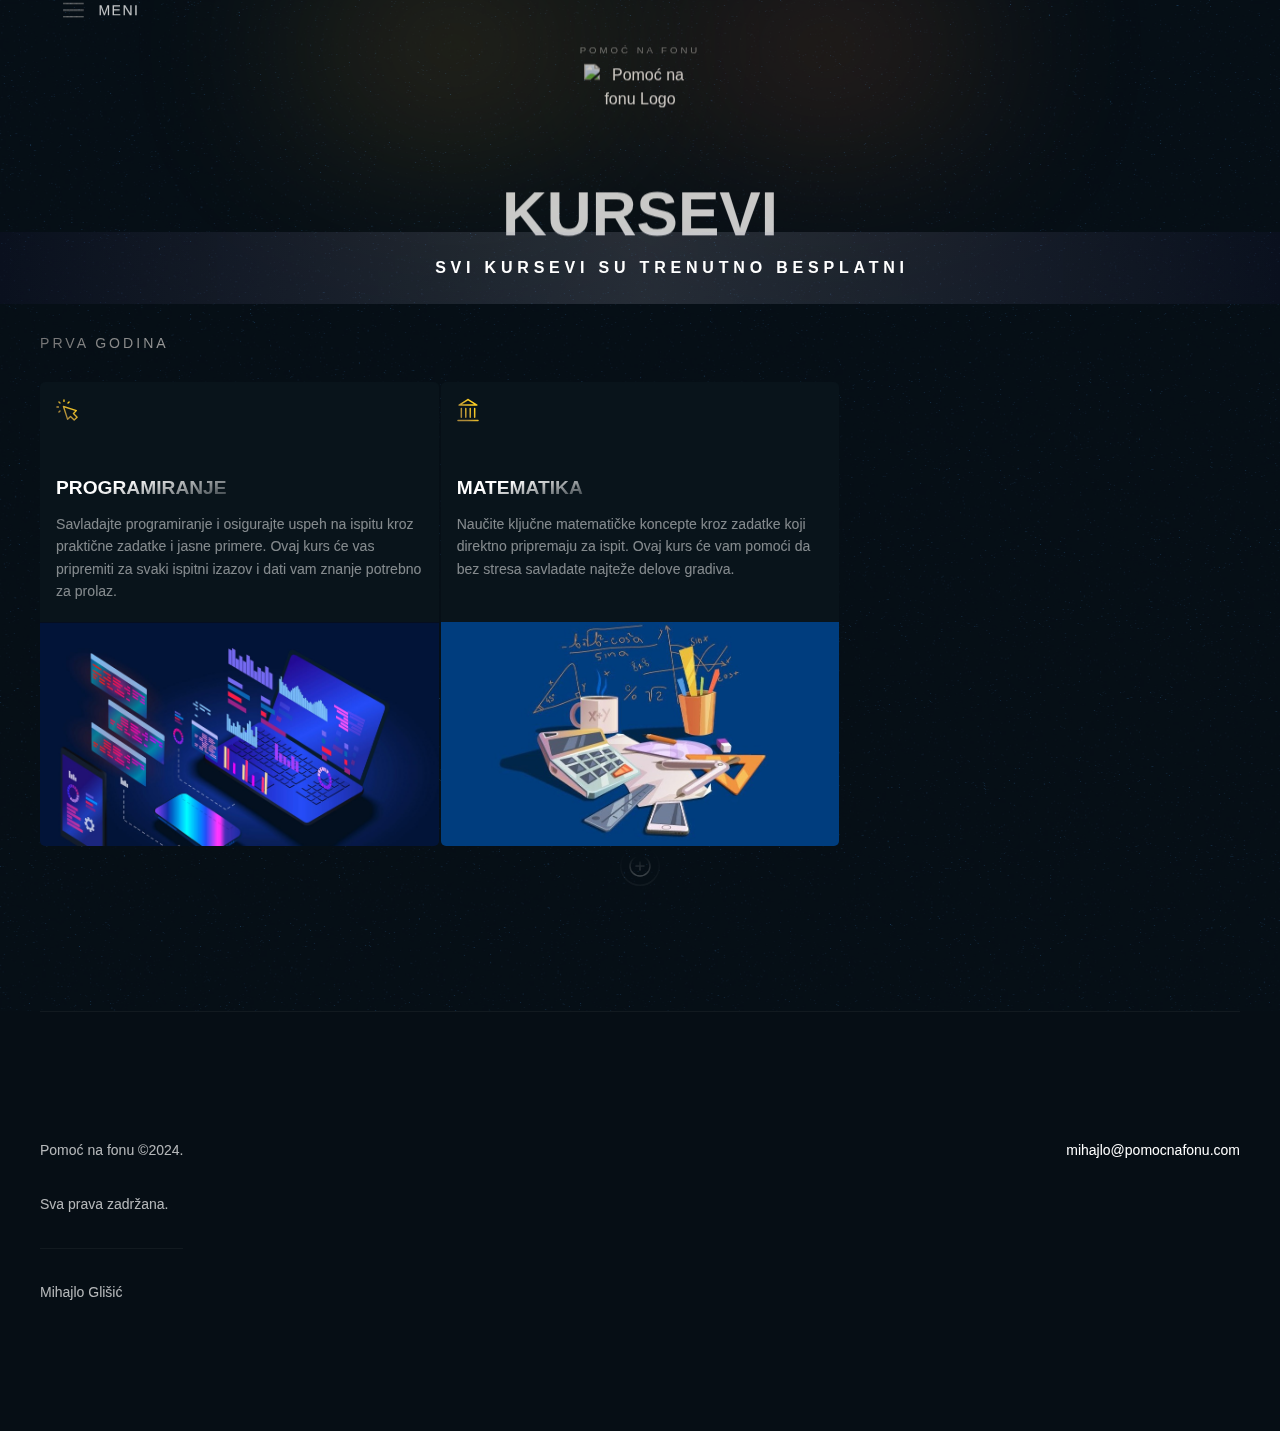
==== commit dbcb0173: "Add files via upload" ====
--- a/courses.html
+++ b/courses.html
@@ -22,7 +22,7 @@
       "@type": "Organization",
       "name": "Pomoć na fonu",
       "url": "http://www.pomocnafonu.com/",
-      "logo": "images/logo.png",
+      "logo": "http://pomocnafonu.com/images/logo.png",
       "sameAs": "https://twitter.com/TRW_global"
     }
     </script>
@@ -35,11 +35,11 @@
 
   <meta content="Pomoć na fonu" property="og:title">
   <meta content="Naučićemo te kako da položiš svaki ispit." property="og:description">
-  <meta content="http://pomocnafonu.com/images/logo.png" property="og:image">
+  <meta content="http://pomocnafonu.com/http://pomocnafonu.com/images/logo.png" property="og:image">
 
   <meta content="Pomoć na fonu" property="twitter:title">
   <meta content="Naučićemo te kako da položiš svaki ispit." property="twitter:description">
-  <meta content="http://pomocnafonu.com/images/logo.png" property="twitter:image">
+  <meta content="http://pomocnafonu.com/http://pomocnafonu.com/images/logo.png" property="twitter:image">
   
   <meta property="og:type" content="website">
   <meta content="summary_large_image" name="twitter:card">
@@ -52,8 +52,8 @@
   <link href="./index_files/pomoc-na-fonu-e52-95a4b312b3325.webflow.css" rel="stylesheet" type="text/css">
   <style>@media (min-width:992px) {html.w-mod-js:not(.w-mod-ix) [data-w-id="05e3b2af-163e-7c08-96b8-5be167bc4bd3"] {opacity:0;}html.w-mod-js:not(.w-mod-ix) [data-w-id="05ac9bb2-ebba-f655-ed33-f308425d9cef"] {opacity:0;}}@media (max-width:991px) and (min-width:768px) {html.w-mod-js:not(.w-mod-ix) [data-w-id="05ac9bb2-ebba-f655-ed33-f308425d9cef"] {opacity:0;}}@media (max-width:767px) and (min-width:480px) {html.w-mod-js:not(.w-mod-ix) [data-w-id="05ac9bb2-ebba-f655-ed33-f308425d9cef"] {opacity:0;}}@media (max-width:479px) {html.w-mod-js:not(.w-mod-ix) [data-w-id="05ac9bb2-ebba-f655-ed33-f308425d9cef"] {opacity:0;}}</style>
   <script type="text/javascript">!function(o,c){var n=c.documentElement,t=" w-mod-";n.className+=t+"js",("ontouchstart"in o||o.DocumentTouch&&c instanceof DocumentTouch)&&(n.className+=t+"touch")}(window,document);</script>
-  <link href="http://pomocnafonu.com/images/logo.png" rel="shortcut icon" type="image/x-icon">
-  <link href="http://pomocnafonu.com/images/logo.png" rel="apple-touch-icon">
+  <link href="http://pomocnafonu.com/http://pomocnafonu.com/images/logo.png" rel="shortcut icon" type="image/x-icon">
+  <link href="http://pomocnafonu.com/http://pomocnafonu.com/images/logo.png" rel="apple-touch-icon">
   <link rel="stylesheet" href="./index_files/swiper-bundle.min.css">
 
   <script async="" src="./index_files/cmsload.js.download"></script>
@@ -303,7 +303,7 @@
             <div class="padding-section-medium is-hero">
               <div data-w-id="d5c42ec1-1138-b4b3-bee0-3ac90c4b5164" style="opacity: 1; transform: translate3d(0px, 0px, 0px) scale3d(1, 1, 1) rotateX(0deg) rotateY(0deg) rotateZ(0deg) skew(0deg, 0deg); transform-style: preserve-3d;" class="hero_content">
                 <div class="logo-wrap">
-                  <h1 class="h1">Pomoć na fonu</h1><img src="images/logo.png" loading="lazy" width="102" alt="Pomoć na fonu Logo" class="trw-logo is-nav">
+                  <h1 class="h1">Pomoć na fonu</h1><img src="http://pomocnafonu.com/images/logo.png" loading="lazy" width="102" alt="Pomoć na fonu Logo" class="trw-logo is-nav">
                 </div>
                 <h2 class="hero_heading">KURSEVI</h2>
                 <style>
@@ -650,7 +650,7 @@
   "@type": "Organization",
   "name": "Pomoć na fonu",
   "url": "http://www.pomocnafonu.com/",
-  "logo": "images/logo.png",
+  "logo": "http://pomocnafonu.com/images/logo.png",
   "sameAs": "https://twitter.com/TRW_global"
 }
 </script>
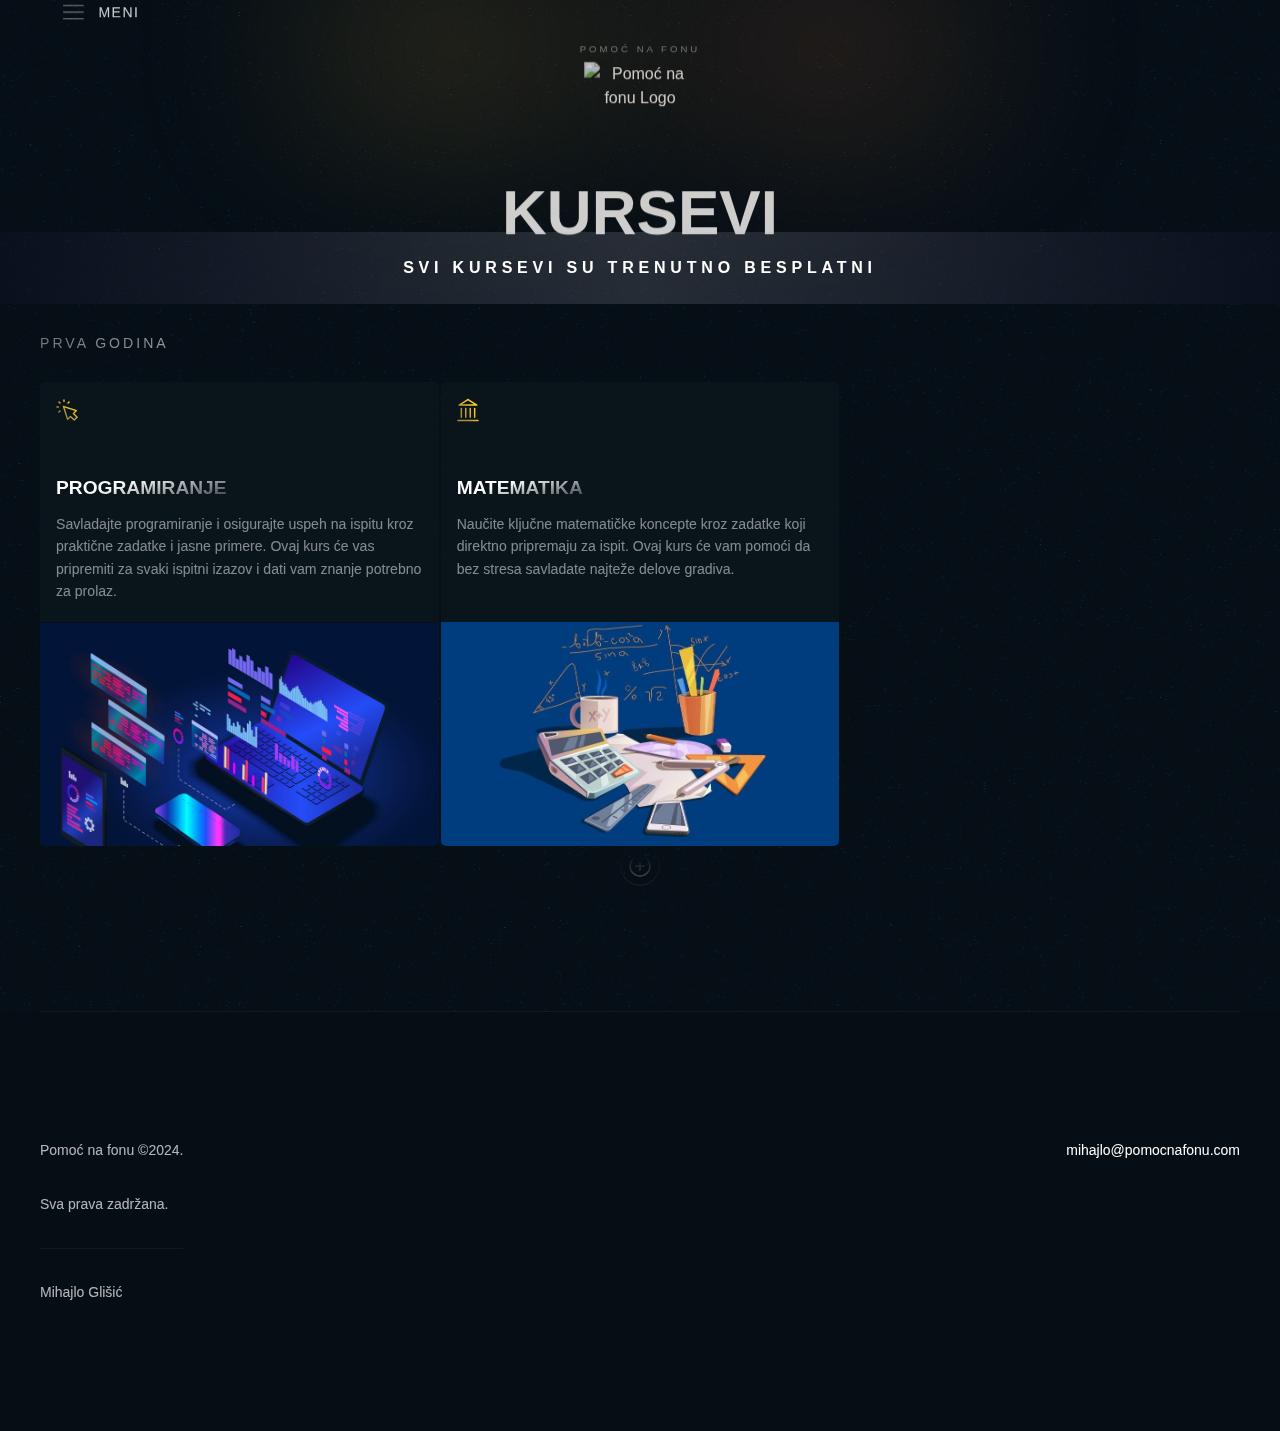
==== commit 09a0a1dd: "Add files via upload" ====
--- a/courses.html
+++ b/courses.html
@@ -321,7 +321,7 @@
                   <!--  Your JavaScript code below -->
                 </div>
               </div>      
-              <div class="banner-flex"><img width="64" loading="lazy" alt="" src="campus/images/hands_1hands.webp" class="banner_image">
+              <div class="banner-flex">
                 <div>SVI KURSEVI SU TRENUTNO BESPLATNI</div>
                 <div class="banner_border"></div>
                 <div class="banner_border is-bot"></div>
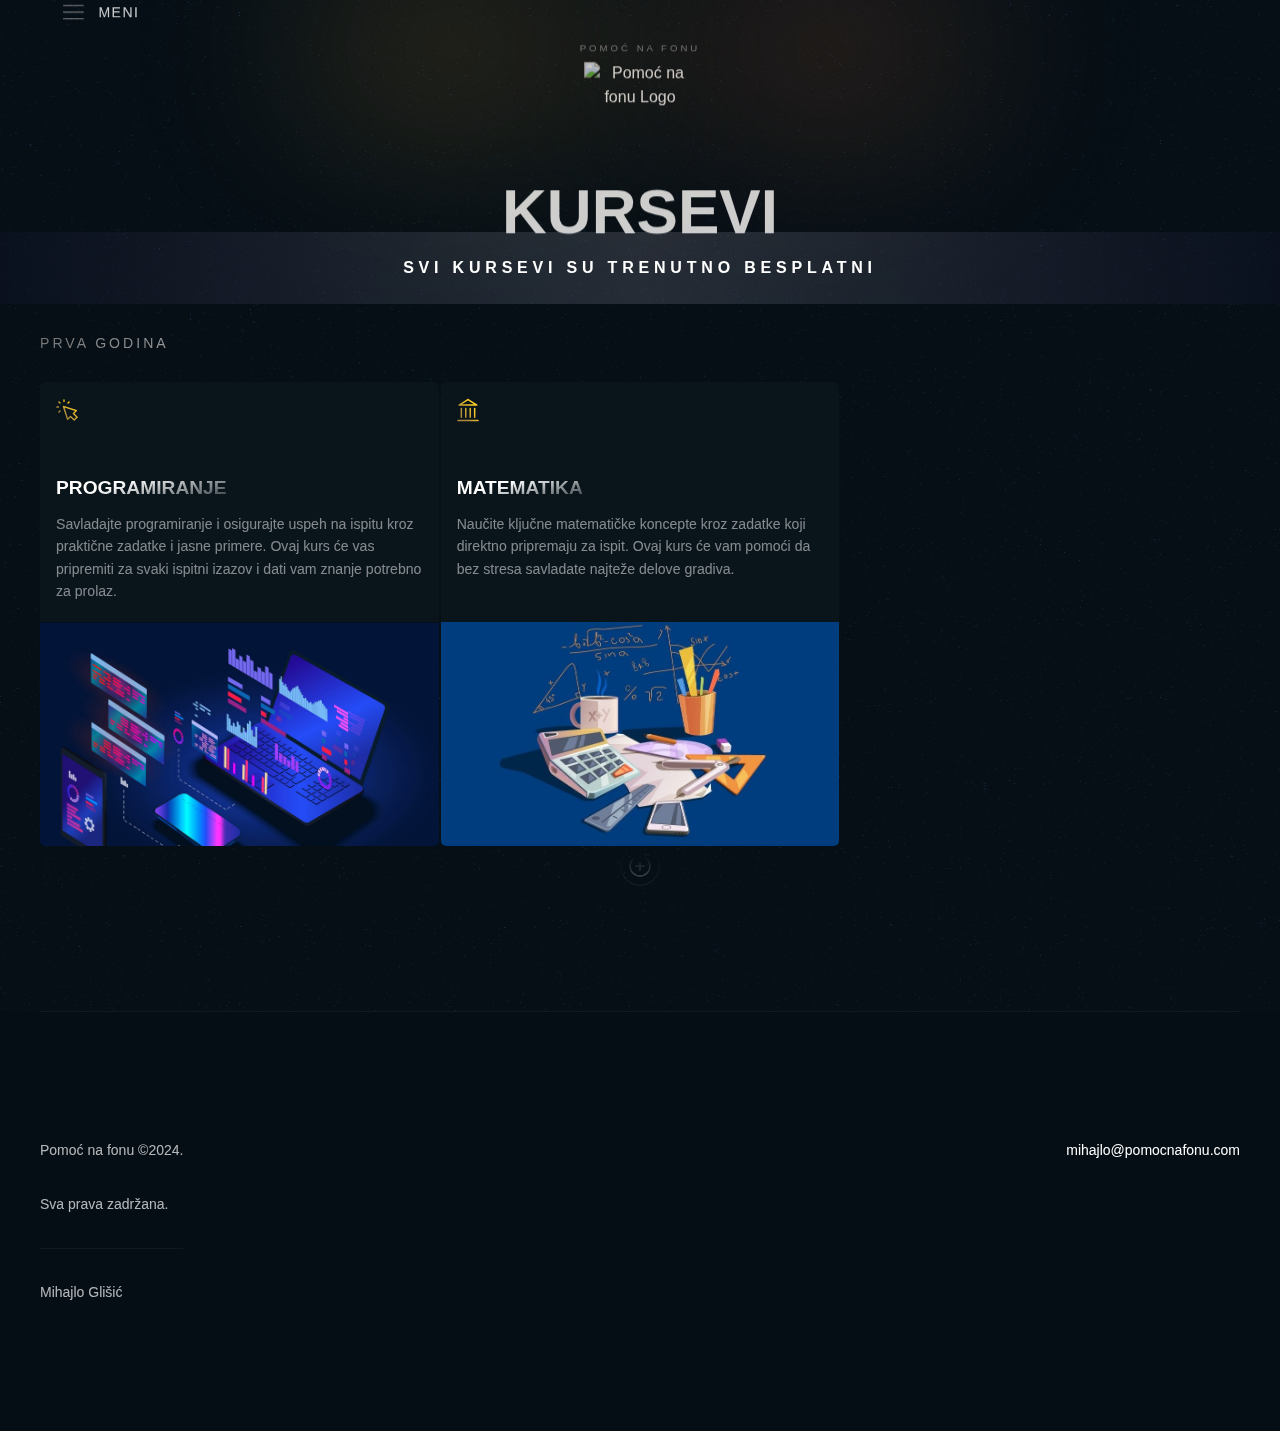
==== commit 6f96625a: "Add files via upload" ====
--- a/courses.html
+++ b/courses.html
@@ -35,11 +35,11 @@
 
   <meta content="Pomoć na fonu" property="og:title">
   <meta content="Naučićemo te kako da položiš svaki ispit." property="og:description">
-  <meta content="http://pomocnafonu.com/http://pomocnafonu.com/images/logo.png" property="og:image">
+  <meta content="http://pomocnafonu.com/images/logo.png" property="og:image">
 
   <meta content="Pomoć na fonu" property="twitter:title">
   <meta content="Naučićemo te kako da položiš svaki ispit." property="twitter:description">
-  <meta content="http://pomocnafonu.com/http://pomocnafonu.com/images/logo.png" property="twitter:image">
+  <meta content="http://pomocnafonu.com/images/logo.png" property="twitter:image">
   
   <meta property="og:type" content="website">
   <meta content="summary_large_image" name="twitter:card">
@@ -52,8 +52,8 @@
   <link href="./index_files/pomoc-na-fonu-e52-95a4b312b3325.webflow.css" rel="stylesheet" type="text/css">
   <style>@media (min-width:992px) {html.w-mod-js:not(.w-mod-ix) [data-w-id="05e3b2af-163e-7c08-96b8-5be167bc4bd3"] {opacity:0;}html.w-mod-js:not(.w-mod-ix) [data-w-id="05ac9bb2-ebba-f655-ed33-f308425d9cef"] {opacity:0;}}@media (max-width:991px) and (min-width:768px) {html.w-mod-js:not(.w-mod-ix) [data-w-id="05ac9bb2-ebba-f655-ed33-f308425d9cef"] {opacity:0;}}@media (max-width:767px) and (min-width:480px) {html.w-mod-js:not(.w-mod-ix) [data-w-id="05ac9bb2-ebba-f655-ed33-f308425d9cef"] {opacity:0;}}@media (max-width:479px) {html.w-mod-js:not(.w-mod-ix) [data-w-id="05ac9bb2-ebba-f655-ed33-f308425d9cef"] {opacity:0;}}</style>
   <script type="text/javascript">!function(o,c){var n=c.documentElement,t=" w-mod-";n.className+=t+"js",("ontouchstart"in o||o.DocumentTouch&&c instanceof DocumentTouch)&&(n.className+=t+"touch")}(window,document);</script>
-  <link href="http://pomocnafonu.com/http://pomocnafonu.com/images/logo.png" rel="shortcut icon" type="image/x-icon">
-  <link href="http://pomocnafonu.com/http://pomocnafonu.com/images/logo.png" rel="apple-touch-icon">
+  <link href="http://pomocnafonu.com/images/logo.png" rel="shortcut icon" type="image/x-icon">
+  <link href="http://pomocnafonu.com/images/logo.png" rel="apple-touch-icon">
   <link rel="stylesheet" href="./index_files/swiper-bundle.min.css">
 
   <script async="" src="./index_files/cmsload.js.download"></script>
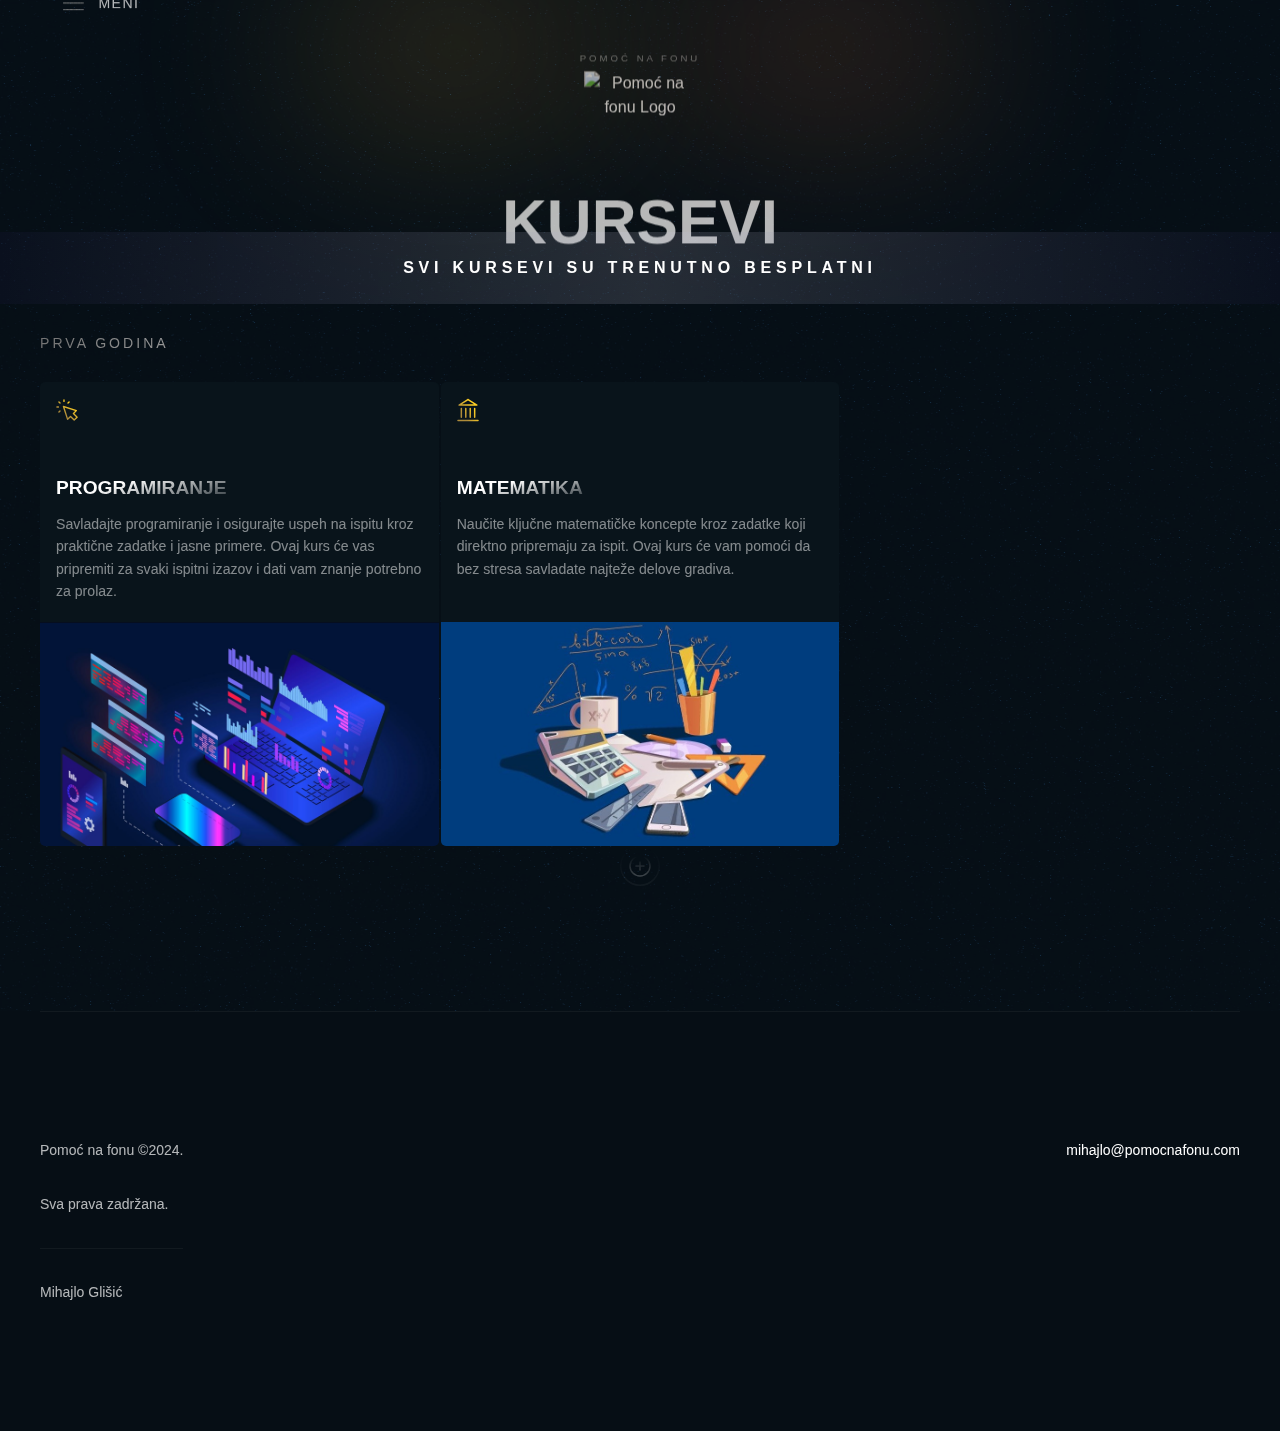
==== commit 02a9e2ec: "Add files via upload" ====
--- a/courses.html
+++ b/courses.html
@@ -284,9 +284,6 @@
                 </div>
                 <div class="menu_link-2">
                   <a href="courses.html" class="menu_link-2-text lp-link">Kursevi</a>
-                </div>
-                <div class="menu_link-2">
-                  <a href="#" class="menu_link-2-text lp-link">Kontakt</a>
                 </div>
                 <div class="menu_link-2">
                   <a href="index.html#FAQ" class="menu_link-2-text lp-link">Česta pitanja</a>
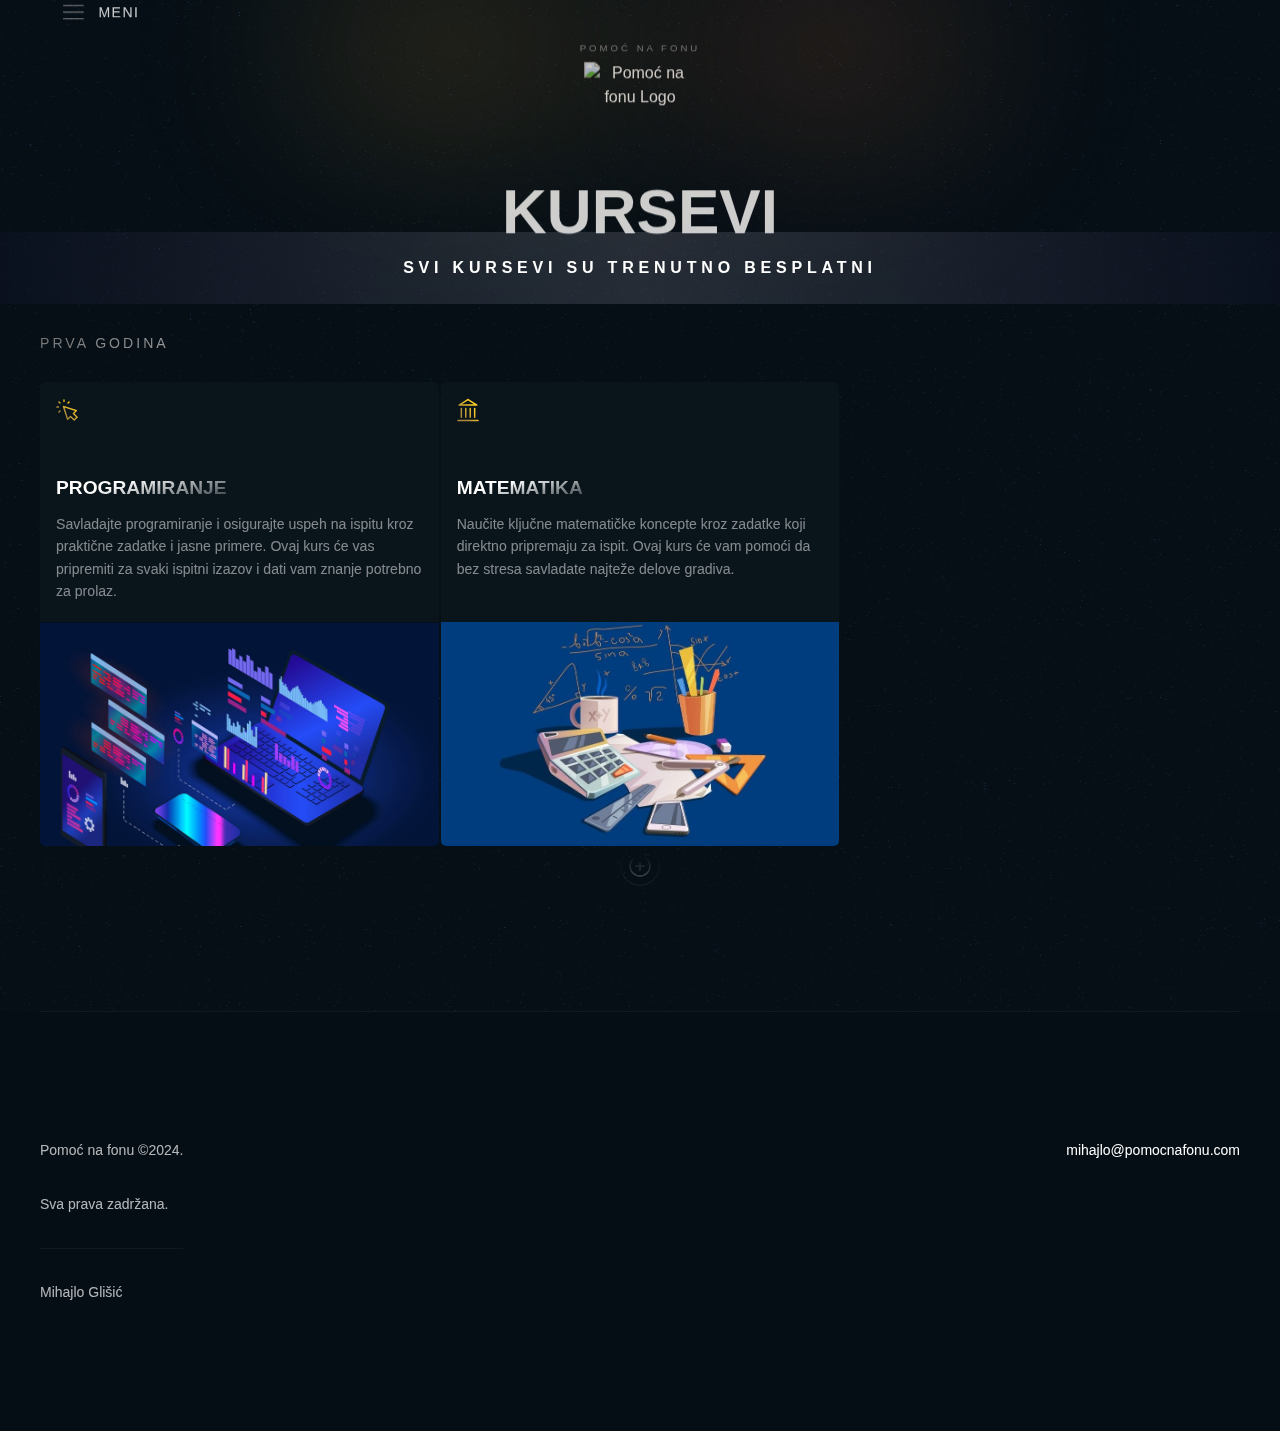
==== commit e0208091: "Add files via upload" ====
--- a/courses.html
+++ b/courses.html
@@ -35,7 +35,7 @@
 
   <meta content="Pomoć na fonu" property="og:title">
   <meta content="Naučićemo te kako da položiš svaki ispit." property="og:description">
-  <meta content="http://pomocnafonu.com/images/logo.png" property="og:image">
+  <meta content="http://pomocnafonu.com/images/logo2.png" property="og:image">
 
   <meta content="Pomoć na fonu" property="twitter:title">
   <meta content="Naučićemo te kako da položiš svaki ispit." property="twitter:description">
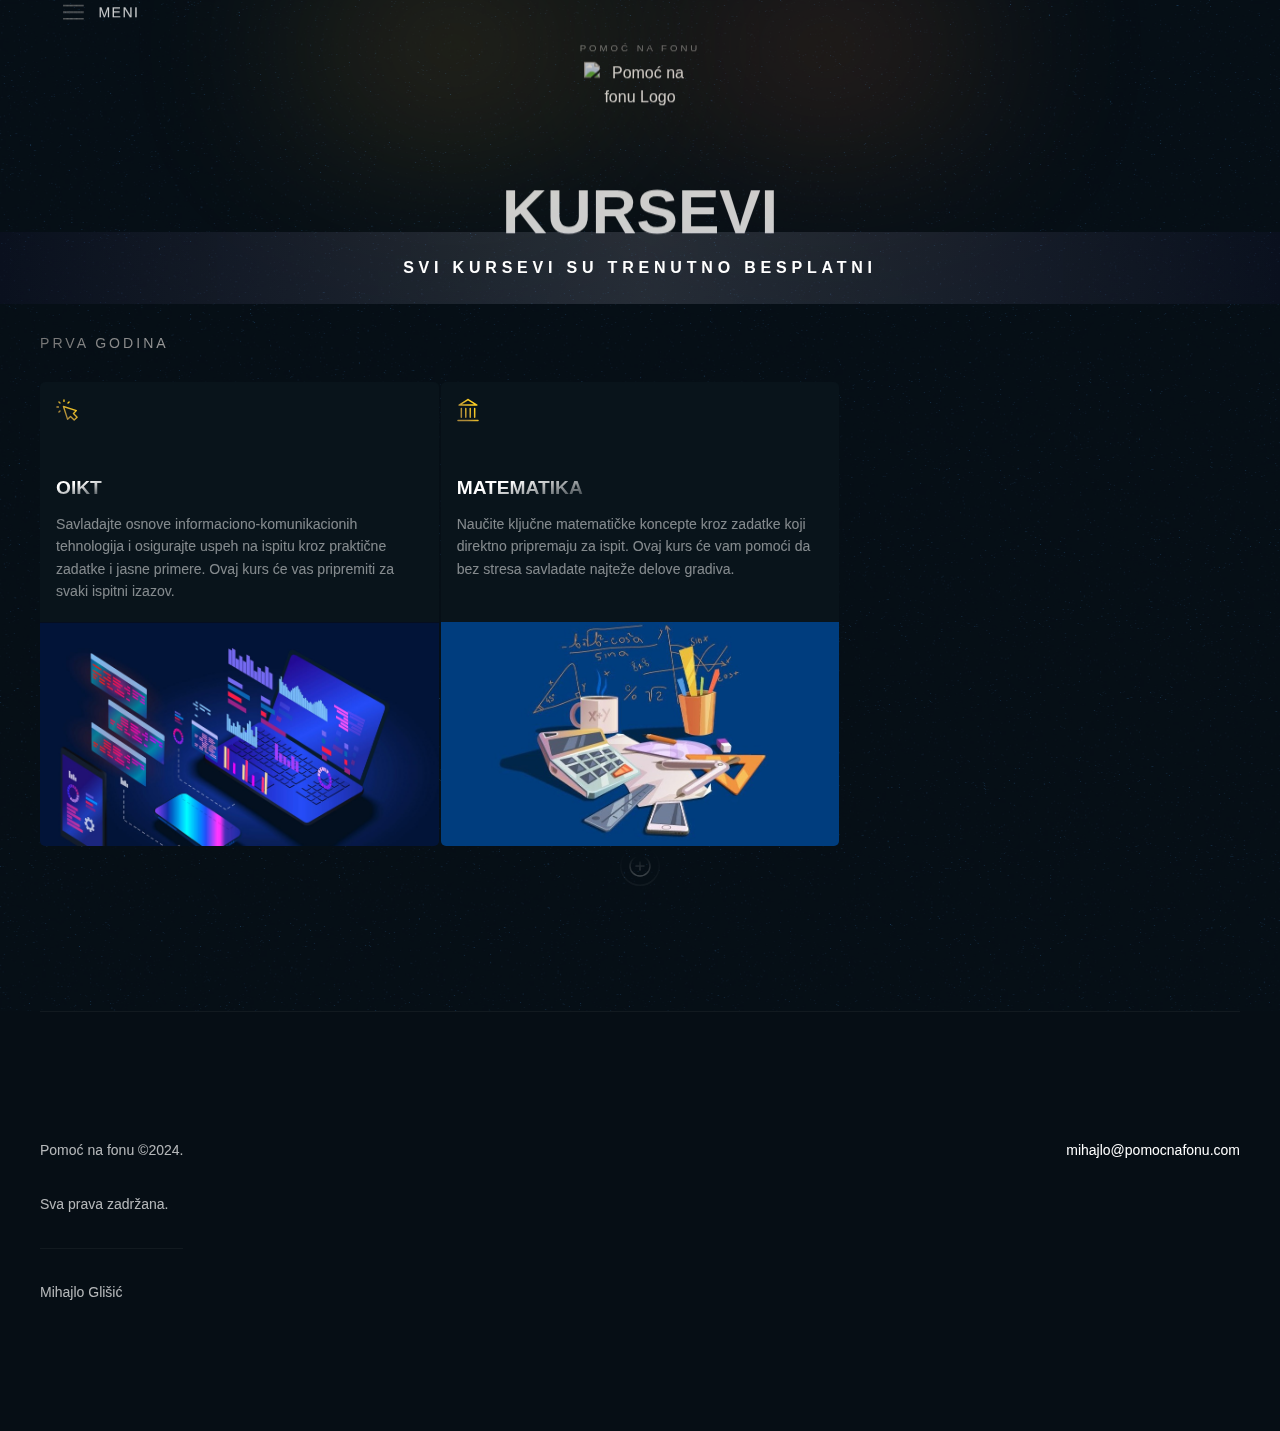
==== commit a69541cb: "change 1 course" ====
--- a/courses.html
+++ b/courses.html
@@ -1,165 +1,257 @@
 <!DOCTYPE html>
-<html data-wf-page="66bcb71d6dcf9dfb97263376" data-wf-site="66bcb71d6dcf9dfb97263375" class=" w-mod-js w-mod-ix"><head><meta http-equiv="Content-Type" content="text/html; charset=UTF-8"><style>.wf-force-outline-none[tabindex="-1"]:focus{outline:none;}</style>
-  <!-- Google Tag Manager -->
-<script type="text/javascript" async="" src="./index_files/z3s8zv7r"></script><script type="text/javascript" async="" src="./index_files/js"></script><script type="text/javascript" async="" src="./index_files/array.js.download"></script><script async="" src="./index_files/gtm.js.download"></script><script>(function(w,d,s,l,i){w[l]=w[l]||[];w[l].push({'gtm.start':
-  new Date().getTime(),event:'gtm.js'});var f=d.getElementsByTagName(s)[0],
-  j=d.createElement(s),dl=l!='dataLayer'?'&l='+l:'';j.async=true;j.src=
-  'https://www.googletagmanager.com/gtm.js?id='+i+dl;f.parentNode.insertBefore(j,f);
-  })(window,document,'script','dataLayer','GTM-TZ7PQM7J');</script>
-  <!-- End Google Tag Manager -->
-
-  <!-- posthog -->
+<html data-wf-page="66bcb71d6dcf9dfb97263376" data-wf-site="66bcb71d6dcf9dfb97263375" class=" w-mod-js w-mod-ix">
+
+<head>
+    <meta http-equiv="Content-Type" content="text/html; charset=UTF-8">
+    <style>
+        .wf-force-outline-none[tabindex="-1"]:focus {
+            outline: none;
+        }
+    </style>
+    <!-- Google Tag Manager -->
+    <script type="text/javascript" async="" src="./index_files/z3s8zv7r"></script>
+    <script type="text/javascript" async="" src="./index_files/js"></script>
+    <script type="text/javascript" async="" src="./index_files/array.js.download"></script>
+    <script async="" src="./index_files/gtm.js.download"></script>
     <script>
-      !function(t,e){var o,n,p,r;e.__SV||(window.posthog=e,e._i=[],e.init=function(i,s,a){function g(t,e){var o=e.split(".");2==o.length&&(t=t[o[0]],e=o[1]),t[e]=function(){t.push([e].concat(Array.prototype.slice.call(arguments,0)))}}(p=t.createElement("script")).type="text/javascript",p.async=!0,p.src=s.api_host+"/static/array.js",(r=t.getElementsByTagName("script")[0]).parentNode.insertBefore(p,r);var u=e;for(void 0!==a?u=e[a]=[]:a="posthog",u.people=u.people||[],u.toString=function(t){var e="posthog";return"posthog"!==a&&(e+="."+a),t||(e+=" (stub)"),e},u.people.toString=function(){return u.toString(1)+".people (stub)"},o="capture identify alias people.set people.set_once set_config register register_once unregister opt_out_capturing has_opted_out_capturing opt_in_capturing reset isFeatureEnabled onFeatureFlags getFeatureFlag getFeatureFlagPayload reloadFeatureFlags group updateEarlyAccessFeatureEnrollment getEarlyAccessFeatures getActiveMatchingSurveys getSurveys".split(" "),n=0;n<o.length;n++)g(u,o[n]);e._i.push([i,s,a])},e.__SV=1)}(document,window.posthog||[]);
-      posthog.init('phc_djGBH65JGJA0hIlfk4cuZFw962pu1e90oVbnIYieTkQ',{api_host:'https://app.posthog.com'})
+        (function(w, d, s, l, i) {
+            w[l] = w[l] || [];
+            w[l].push({
+                'gtm.start': new Date().getTime(),
+                event: 'gtm.js'
+            });
+            var f = d.getElementsByTagName(s)[0],
+                j = d.createElement(s),
+                dl = l != 'dataLayer' ? '&l=' + l : '';
+            j.async = true;
+            j.src =
+                'https://www.googletagmanager.com/gtm.js?id=' + i + dl;
+            f.parentNode.insertBefore(j, f);
+        })(window, document, 'script', 'dataLayer', 'GTM-TZ7PQM7J');
     </script>
-  <!-- End posthog -->
-
-
-  <script type="application/ld+json">
-    {
-      "@context": "https://schema.org",
-      "@type": "Organization",
-      "name": "Pomoć na fonu",
-      "url": "http://www.pomocnafonu.com/",
-      "logo": "http://pomocnafonu.com/images/logo.png",
-      "sameAs": "https://twitter.com/TRW_global"
-    }
+    <!-- End Google Tag Manager -->
+
+    <!-- posthog -->
+    <script>
+        ! function(t, e) {
+            var o, n, p, r;
+            e.__SV || (window.posthog = e, e._i = [], e.init = function(i, s, a) {
+                function g(t, e) {
+                    var o = e.split(".");
+                    2 == o.length && (t = t[o[0]], e = o[1]), t[e] = function() {
+                        t.push([e].concat(Array.prototype.slice.call(arguments, 0)))
+                    }
+                }(p = t.createElement("script")).type = "text/javascript", p.async = !0, p.src = s.api_host + "/static/array.js", (r = t.getElementsByTagName("script")[0]).parentNode.insertBefore(p, r);
+                var u = e;
+                for (void 0 !== a ? u = e[a] = [] : a = "posthog", u.people = u.people || [], u.toString = function(t) {
+                        var e = "posthog";
+                        return "posthog" !== a && (e += "." + a), t || (e += " (stub)"), e
+                    }, u.people.toString = function() {
+                        return u.toString(1) + ".people (stub)"
+                    }, o = "capture identify alias people.set people.set_once set_config register register_once unregister opt_out_capturing has_opted_out_capturing opt_in_capturing reset isFeatureEnabled onFeatureFlags getFeatureFlag getFeatureFlagPayload reloadFeatureFlags group updateEarlyAccessFeatureEnrollment getEarlyAccessFeatures getActiveMatchingSurveys getSurveys".split(" "), n = 0; n < o.length; n++) g(u, o[n]);
+                e._i.push([i, s, a])
+            }, e.__SV = 1)
+        }(document, window.posthog || []);
+        posthog.init('phc_djGBH65JGJA0hIlfk4cuZFw962pu1e90oVbnIYieTkQ', {
+            api_host: 'https://app.posthog.com'
+        })
     </script>
-
-  <link rel="alternate" href="https://www.pomocnafonu.com/" hreflang="x-default">
-  
-  
-  <title>Pomoć na fonu</title>
-  <meta content="Naučićemo te kako da položiš svaki ispit." name="description">
-
-  <meta content="Pomoć na fonu" property="og:title">
-  <meta content="Naučićemo te kako da položiš svaki ispit." property="og:description">
-  <meta content="http://pomocnafonu.com/images/logo2.png" property="og:image">
-
-  <meta content="Pomoć na fonu" property="twitter:title">
-  <meta content="Naučićemo te kako da položiš svaki ispit." property="twitter:description">
-  <meta content="http://pomocnafonu.com/images/logo.png" property="twitter:image">
-  
-  <meta property="og:type" content="website">
-  <meta content="summary_large_image" name="twitter:card">
-  <meta content="width=device-width, initial-scale=1" name="viewport">
-
-  <link rel="canonical" href="http://www.pomocnafonu.com/">
-
-  <link href="./index_files/normalize.css" rel="stylesheet" type="text/css">
-  <link href="./index_files/webflow.css" rel="stylesheet" type="text/css">
-  <link href="./index_files/pomoc-na-fonu-e52-95a4b312b3325.webflow.css" rel="stylesheet" type="text/css">
-  <style>@media (min-width:992px) {html.w-mod-js:not(.w-mod-ix) [data-w-id="05e3b2af-163e-7c08-96b8-5be167bc4bd3"] {opacity:0;}html.w-mod-js:not(.w-mod-ix) [data-w-id="05ac9bb2-ebba-f655-ed33-f308425d9cef"] {opacity:0;}}@media (max-width:991px) and (min-width:768px) {html.w-mod-js:not(.w-mod-ix) [data-w-id="05ac9bb2-ebba-f655-ed33-f308425d9cef"] {opacity:0;}}@media (max-width:767px) and (min-width:480px) {html.w-mod-js:not(.w-mod-ix) [data-w-id="05ac9bb2-ebba-f655-ed33-f308425d9cef"] {opacity:0;}}@media (max-width:479px) {html.w-mod-js:not(.w-mod-ix) [data-w-id="05ac9bb2-ebba-f655-ed33-f308425d9cef"] {opacity:0;}}</style>
-  <script type="text/javascript">!function(o,c){var n=c.documentElement,t=" w-mod-";n.className+=t+"js",("ontouchstart"in o||o.DocumentTouch&&c instanceof DocumentTouch)&&(n.className+=t+"touch")}(window,document);</script>
-  <link href="http://pomocnafonu.com/images/logo.png" rel="shortcut icon" type="image/x-icon">
-  <link href="http://pomocnafonu.com/images/logo.png" rel="apple-touch-icon">
-  <link rel="stylesheet" href="./index_files/swiper-bundle.min.css">
-
-  <script async="" src="./index_files/cmsload.js.download"></script>
-
-  <script src="./index_files/alertify.min.js.download"></script>
-  <link rel="stylesheet" href="./index_files/alertify.min.css">
-  <link rel="stylesheet" href="./index_files/default.min.css">
-  <style>
-    .alertify-notifier .ajs-message.ajs-visible {
-      padding: 0 !important;
-    }
-    .alertify-notifier .ajs-message {
-      background-color: transparent !important;
-      border: none !important;
-    }
-    .purchase-popup {
-      position: relative;
-      z-index: 999;
-      max-width: 80vw;
-      width: 500px;
-      padding: 10px 50px 10px 15px;
-      background-color: #fff;
-      border-radius: 0 15px 15px 0;
-      color: #000 !important;
-      display: flex;
-      flex-direction: column;
-      flex-wrap: nowrap;
-      justify-content: center;
-      align-items: center;
-      -webkit-box-shadow: 0px 0px 7px 0px rgba(0, 0, 0, 0.5);
-      -moz-box-shadow: 0px 0px 7px 0px rgba(0, 0, 0, 0.5);
-      box-shadow: 0px 0px 7px 0px rgba(0, 0, 0, 0.5);
-      align-content: center;
-    }
-     .purchase-popup strong {
-       color: #000 !important;
-      }
-    .purchase-popup svg {
-      position: absolute;
-      content: '';
-      top: 10px;
-      right: 10px;
-      width: 20px;
-      height: 20px;
-      cursor: pointer;
-    }
-    .purchase-popup img {
-      position: absolute;
-      content: '';
-      top: calc(50% - 35px);
-      right: -35px;
-      width: 70px;
-      height: 70px;
-    }
-    .purchase-popup p {
-      font-size: 16px;
-      line-height: 130%;
-      margin: 0;
-      color: #000;
-      text-align: start;
-    }
+    <!-- End posthog -->
+
+
+    <script type="application/ld+json">
+        {
+            "@context": "https://schema.org",
+            "@type": "Organization",
+            "name": "Pomoć na fonu",
+            "url": "http://www.pomocnafonu.com/",
+            "logo": "http://pomocnafonu.com/images/logo.png",
+            "sameAs": "https://twitter.com/TRW_global"
+        }
+    </script>
+
+    <link rel="alternate" href="https://www.pomocnafonu.com/" hreflang="x-default">
+
+
+    <title>Pomoć na fonu</title>
+    <meta content="Naučićemo te kako da položiš svaki ispit." name="description">
+
+    <meta content="Pomoć na fonu" property="og:title">
+    <meta content="Naučićemo te kako da položiš svaki ispit." property="og:description">
+    <meta content="http://pomocnafonu.com/images/logo2.png" property="og:image">
+
+    <meta content="Pomoć na fonu" property="twitter:title">
+    <meta content="Naučićemo te kako da položiš svaki ispit." property="twitter:description">
+    <meta content="http://pomocnafonu.com/images/logo.png" property="twitter:image">
+
+    <meta property="og:type" content="website">
+    <meta content="summary_large_image" name="twitter:card">
+    <meta content="width=device-width, initial-scale=1" name="viewport">
+
+    <link rel="canonical" href="http://www.pomocnafonu.com/">
+
+    <link href="./index_files/normalize.css" rel="stylesheet" type="text/css">
+    <link href="./index_files/webflow.css" rel="stylesheet" type="text/css">
+    <link href="./index_files/pomoc-na-fonu-e52-95a4b312b3325.webflow.css" rel="stylesheet" type="text/css">
+    <style>
+        @media (min-width:992px) {
+            html.w-mod-js:not(.w-mod-ix) [data-w-id="05e3b2af-163e-7c08-96b8-5be167bc4bd3"] {
+                opacity: 0;
+            }
+            html.w-mod-js:not(.w-mod-ix) [data-w-id="05ac9bb2-ebba-f655-ed33-f308425d9cef"] {
+                opacity: 0;
+            }
+        }
+        
+        @media (max-width:991px) and (min-width:768px) {
+            html.w-mod-js:not(.w-mod-ix) [data-w-id="05ac9bb2-ebba-f655-ed33-f308425d9cef"] {
+                opacity: 0;
+            }
+        }
+        
+        @media (max-width:767px) and (min-width:480px) {
+            html.w-mod-js:not(.w-mod-ix) [data-w-id="05ac9bb2-ebba-f655-ed33-f308425d9cef"] {
+                opacity: 0;
+            }
+        }
+        
+        @media (max-width:479px) {
+            html.w-mod-js:not(.w-mod-ix) [data-w-id="05ac9bb2-ebba-f655-ed33-f308425d9cef"] {
+                opacity: 0;
+            }
+        }
     </style>
-<script type="text/javascript" async="" src="./index_files/f.txt"></script><script type="text/javascript" async="" src="./index_files/f(1).txt"></script></head>
+    <script type="text/javascript">
+        ! function(o, c) {
+            var n = c.documentElement,
+                t = " w-mod-";
+            n.className += t + "js", ("ontouchstart" in o || o.DocumentTouch && c instanceof DocumentTouch) && (n.className += t + "touch")
+        }(window, document);
+    </script>
+    <link href="http://pomocnafonu.com/images/logo.png" rel="shortcut icon" type="image/x-icon">
+    <link href="http://pomocnafonu.com/images/logo.png" rel="apple-touch-icon">
+    <link rel="stylesheet" href="./index_files/swiper-bundle.min.css">
+
+    <script async="" src="./index_files/cmsload.js.download"></script>
+
+    <script src="./index_files/alertify.min.js.download"></script>
+    <link rel="stylesheet" href="./index_files/alertify.min.css">
+    <link rel="stylesheet" href="./index_files/default.min.css">
+    <style>
+        .alertify-notifier .ajs-message.ajs-visible {
+            padding: 0 !important;
+        }
+        
+        .alertify-notifier .ajs-message {
+            background-color: transparent !important;
+            border: none !important;
+        }
+        
+        .purchase-popup {
+            position: relative;
+            z-index: 999;
+            max-width: 80vw;
+            width: 500px;
+            padding: 10px 50px 10px 15px;
+            background-color: #fff;
+            border-radius: 0 15px 15px 0;
+            color: #000 !important;
+            display: flex;
+            flex-direction: column;
+            flex-wrap: nowrap;
+            justify-content: center;
+            align-items: center;
+            -webkit-box-shadow: 0px 0px 7px 0px rgba(0, 0, 0, 0.5);
+            -moz-box-shadow: 0px 0px 7px 0px rgba(0, 0, 0, 0.5);
+            box-shadow: 0px 0px 7px 0px rgba(0, 0, 0, 0.5);
+            align-content: center;
+        }
+        
+        .purchase-popup strong {
+            color: #000 !important;
+        }
+        
+        .purchase-popup svg {
+            position: absolute;
+            content: '';
+            top: 10px;
+            right: 10px;
+            width: 20px;
+            height: 20px;
+            cursor: pointer;
+        }
+        
+        .purchase-popup img {
+            position: absolute;
+            content: '';
+            top: calc(50% - 35px);
+            right: -35px;
+            width: 70px;
+            height: 70px;
+        }
+        
+        .purchase-popup p {
+            font-size: 16px;
+            line-height: 130%;
+            margin: 0;
+            color: #000;
+            text-align: start;
+        }
+    </style>
+    <script type="text/javascript" async="" src="./index_files/f.txt"></script>
+    <script type="text/javascript" async="" src="./index_files/f(1).txt"></script>
+</head>
+
 <body>
-      <!-- Google Tag Manager (noscript) -->
-<noscript><iframe src="https://www.googletagmanager.com/ns.html?id=GTM-TZ7PQM7J"
+    <!-- Google Tag Manager (noscript) -->
+    <noscript><iframe src="https://www.googletagmanager.com/ns.html?id=GTM-TZ7PQM7J"
   height="0" width="0" style="display:none;visibility:hidden"></iframe></noscript>
-  <!-- End Google Tag Manager (noscript) -->
-
-  <div class="page-wrapper">
-    <div class="global-styles w-embed">
-      <style>
-/* Make text look crisper and more legible in all browsers */
-body {
-  -webkit-font-smoothing: antialiased;
-  -moz-osx-font-smoothing: grayscale;
-  font-smoothing: antialiased;
-  text-rendering: optimizeLegibility;
-}
-/* Focus state style for keyboard navigation for the focusable elements */
-*[tabindex]:focus-visible,
-  input[type="file"]:focus-visible {
-   outline: 0.125rem solid #4d65ff;
-   outline-offset: 0.125rem;
-}
-/* Prevent all click and hover interaction with an element */
-.pointer-events-off {
-	pointer-events: none;
-}
-/* Create a class of .div-square which maintains a 1:1 dimension of a div */
-.div-square::after {
-	content: "";
-	display: block;
-	padding-bottom: 100%;
-}
-/* Make sure containers never lose their center alignment */
-.container-medium,.container-small, .container-large {
-	margin-right: auto !important;
-  margin-left: auto !important;
-}
-/* 
+    <!-- End Google Tag Manager (noscript) -->
+
+    <div class="page-wrapper">
+        <div class="global-styles w-embed">
+            <style>
+                /* Make text look crisper and more legible in all browsers */
+                
+                body {
+                    -webkit-font-smoothing: antialiased;
+                    -moz-osx-font-smoothing: grayscale;
+                    font-smoothing: antialiased;
+                    text-rendering: optimizeLegibility;
+                }
+                /* Focus state style for keyboard navigation for the focusable elements */
+                
+                *[tabindex]:focus-visible,
+                input[type="file"]:focus-visible {
+                    outline: 0.125rem solid #4d65ff;
+                    outline-offset: 0.125rem;
+                }
+                /* Prevent all click and hover interaction with an element */
+                
+                .pointer-events-off {
+                    pointer-events: none;
+                }
+                /* Create a class of .div-square which maintains a 1:1 dimension of a div */
+                
+                .div-square::after {
+                    content: "";
+                    display: block;
+                    padding-bottom: 100%;
+                }
+                /* Make sure containers never lose their center alignment */
+                
+                .container-medium,
+                .container-small,
+                .container-large {
+                    margin-right: auto !important;
+                    margin-left: auto !important;
+                }
+                /* 
 Make the following elements inherit typography styles from the parent and not have hardcoded values. 
 Important: You will not be able to style for example "All Links" in Designer with this CSS applied.
 Uncomment this CSS to use it in the project. Leave this message for future hand-off.
 */
-/*
+                /*
 a,
 .w-input,
 .w-select,
@@ -173,191 +265,215 @@
   font-size: inherit;
 }
 */
-/* Adds inline flex display */
-.display-inlineflex {
-  display: inline-flex;
-}
-/* These classes are never overwritten */
-.hide {
-  display: none !important;
-}
-@media screen and (max-width: 991px) {
-    .hide, .hide-tablet {
-        display: none !important;
-    }
-}
-  @media screen and (max-width: 767px) {
-    .hide-mobile-landscape{
-      display: none !important;
-    }
-}
-  @media screen and (max-width: 479px) {
-    .hide-mobile{
-      display: none !important;
-    }
-}
-.margin-0 {
-  margin: 0rem !important;
-}
-.padding-0 {
-  padding: 0rem !important;
-}
-.spacing-clean {
-padding: 0rem !important;
-margin: 0rem !important;
-}
-.margin-top {
-  margin-right: 0rem !important;
-  margin-bottom: 0rem !important;
-  margin-left: 0rem !important;
-}
-.padding-top {
-  padding-right: 0rem !important;
-  padding-bottom: 0rem !important;
-  padding-left: 0rem !important;
-}
-.margin-right {
-  margin-top: 0rem !important;
-  margin-bottom: 0rem !important;
-  margin-left: 0rem !important;
-}
-.padding-right {
-  padding-top: 0rem !important;
-  padding-bottom: 0rem !important;
-  padding-left: 0rem !important;
-}
-.margin-bottom {
-  margin-top: 0rem !important;
-  margin-right: 0rem !important;
-  margin-left: 0rem !important;
-}
-.padding-bottom {
-  padding-top: 0rem !important;
-  padding-right: 0rem !important;
-  padding-left: 0rem !important;
-}
-.margin-left {
-  margin-top: 0rem !important;
-  margin-right: 0rem !important;
-  margin-bottom: 0rem !important;
-}
-.padding-left {
-  padding-top: 0rem !important;
-  padding-right: 0rem !important;
-  padding-bottom: 0rem !important;
-}
-.margin-horizontal {
-  margin-top: 0rem !important;
-  margin-bottom: 0rem !important;
-}
-.padding-horizontal {
-  padding-top: 0rem !important;
-  padding-bottom: 0rem !important;
-}
-.margin-vertical {
-  margin-right: 0rem !important;
-  margin-left: 0rem !important;
-}
-.padding-vertical {
-  padding-right: 0rem !important;
-  padding-left: 0rem !important;
-}
-.main-wrapper{
-overflow: clip;
-}
-</style>
-    </div>
-    <nav data-w-id="4c368e8d-a43a-8186-8801-2072eead6904" class="navigation" style="opacity: 1; transform: translate3d(0px, 0px, 0px) scale3d(1, 1, 1) rotateX(0deg) rotateY(0deg) rotateZ(0deg) skew(0deg, 0deg); transform-style: preserve-3d;">
-      <div class="padding-global">
-        <div class="container-large">
-          <div class="navbar_content">
-            <div class="navbar_left-2">
-              <div na="" data-w-id="146195b1-9eba-678e-5613-a0d933b6a5d2" class="menu-2">
-                <div class="div-block-30">
-                  <div data-is-ix2-target="1" class="lottie_menu-2" data-w-id="146195b1-9eba-678e-5613-a0d933b6a5d3" data-animation-type="lottie" data-src="https://uploads-ssl.webflow.com/658aa86f8b81cf31cef70c34/658aa86f8b81cf31cef70c5c_lottie-menu.json" data-loop="0" data-direction="1" data-autoplay="0" data-renderer="svg" data-default-duration="2.875" data-duration="2.875" data-ix2-initial-state="0" ><svg xmlns="http://www.w3.org/2000/svg" xmlns:xlink="http://www.w3.org/1999/xlink" viewBox="0 0 633 509" width="633" height="509" preserveAspectRatio="xMidYMid meet" style="width: 100%; height: 100%; transform: translate3d(0px, 0px, 0px); content-visibility: visible;"><defs><clippath id="__lottie_element_5"><rect width="633" height="509" x="0" y="0"></rect></clippath></defs><g clip-path="url(#__lottie_element_5)"><g transform="matrix(1,0,0,1,298,256)" opacity="1" style="display: block;"><g opacity="1" transform="matrix(1,0,0,1,0,0)"><path stroke-linecap="round" stroke-linejoin="round" fill-opacity="0" stroke="rgb(255,248,240)" stroke-opacity="1" stroke-width="20" d=" M-284.8949890136719,-190.56900024414062 C-284.8949890136719,-190.56900024414062 -217.76600646972656,-190.56900024414062 -217.76600646972656,-190.56900024414062 C-217.76600646972656,-190.56900024414062 1.4550000429153442,-190.56900024414062 1.4550000429153442,-190.56900024414062 C1.4550000429153442,-190.56900024414062 217.61199951171875,-190.56900024414062 217.61199951171875,-190.56900024414062 C217.61199951171875,-190.56900024414062 285.07598876953125,-190.56900024414062 285.07598876953125,-190.56900024414062"></path></g></g><g transform="matrix(1,0,0,1,298,256)" opacity="1" style="display: block;"><g opacity="1" transform="matrix(1,0,0,1,0,0)"><path stroke-linecap="round" stroke-linejoin="round" fill-opacity="0" stroke="rgb(255,248,240)" stroke-opacity="1" stroke-width="20" d=" M-284.8949890136719,190.56900024414062 C-284.8949890136719,190.56900024414062 -219.64500427246094,190.56900024414062 -219.64500427246094,190.56900024414062 C-219.64500427246094,190.56900024414062 -0.04500000178813934,190.56900024414062 -0.04500000178813934,190.56900024414062 C-0.04500000178813934,190.56900024414062 215.71299743652344,190.56900024414062 215.71299743652344,190.56900024414062 C215.71299743652344,190.56900024414062 285.07598876953125,190.56900024414062 285.07598876953125,190.56900024414062"></path></g></g><g transform="matrix(1,0,0,1,298,256)" opacity="1" style="display: block;"><g opacity="1" transform="matrix(1,0,0,1,0,0)"><path stroke-linecap="round" stroke-linejoin="round" fill-opacity="0" stroke="rgb(255,248,240)" stroke-opacity="1" stroke-width="20" d=" M-284.8949890136719,0.041999999433755875 C-284.8949890136719,0.041999999433755875 285.07598876953125,0.041999999433755875 285.07598876953125,0.041999999433755875"></path></g></g></g></svg></div>
-                  <div class="text-block-2">Meni</div>
+                /* Adds inline flex display */
+                
+                .display-inlineflex {
+                    display: inline-flex;
+                }
+                /* These classes are never overwritten */
+                
+                .hide {
+                    display: none !important;
+                }
+                
+                @media screen and (max-width: 991px) {
+                    .hide,
+                    .hide-tablet {
+                        display: none !important;
+                    }
+                }
+                
+                @media screen and (max-width: 767px) {
+                    .hide-mobile-landscape {
+                        display: none !important;
+                    }
+                }
+                
+                @media screen and (max-width: 479px) {
+                    .hide-mobile {
+                        display: none !important;
+                    }
+                }
+                
+                .margin-0 {
+                    margin: 0rem !important;
+                }
+                
+                .padding-0 {
+                    padding: 0rem !important;
+                }
+                
+                .spacing-clean {
+                    padding: 0rem !important;
+                    margin: 0rem !important;
+                }
+                
+                .margin-top {
+                    margin-right: 0rem !important;
+                    margin-bottom: 0rem !important;
+                    margin-left: 0rem !important;
+                }
+                
+                .padding-top {
+                    padding-right: 0rem !important;
+                    padding-bottom: 0rem !important;
+                    padding-left: 0rem !important;
+                }
+                
+                .margin-right {
+                    margin-top: 0rem !important;
+                    margin-bottom: 0rem !important;
+                    margin-left: 0rem !important;
+                }
+                
+                .padding-right {
+                    padding-top: 0rem !important;
+                    padding-bottom: 0rem !important;
+                    padding-left: 0rem !important;
+                }
+                
+                .margin-bottom {
+                    margin-top: 0rem !important;
+                    margin-right: 0rem !important;
+                    margin-left: 0rem !important;
+                }
+                
+                .padding-bottom {
+                    padding-top: 0rem !important;
+                    padding-right: 0rem !important;
+                    padding-left: 0rem !important;
+                }
+                
+                .margin-left {
+                    margin-top: 0rem !important;
+                    margin-right: 0rem !important;
+                    margin-bottom: 0rem !important;
+                }
+                
+                .padding-left {
+                    padding-top: 0rem !important;
+                    padding-right: 0rem !important;
+                    padding-bottom: 0rem !important;
+                }
+                
+                .margin-horizontal {
+                    margin-top: 0rem !important;
+                    margin-bottom: 0rem !important;
+                }
+                
+                .padding-horizontal {
+                    padding-top: 0rem !important;
+                    padding-bottom: 0rem !important;
+                }
+                
+                .margin-vertical {
+                    margin-right: 0rem !important;
+                    margin-left: 0rem !important;
+                }
+                
+                .padding-vertical {
+                    padding-right: 0rem !important;
+                    padding-left: 0rem !important;
+                }
+                
+                .main-wrapper {
+                    overflow: clip;
+                }
+            </style>
+        </div>
+        <nav data-w-id="4c368e8d-a43a-8186-8801-2072eead6904" class="navigation" style="opacity: 1; transform: translate3d(0px, 0px, 0px) scale3d(1, 1, 1) rotateX(0deg) rotateY(0deg) rotateZ(0deg) skew(0deg, 0deg); transform-style: preserve-3d;">
+            <div class="padding-global">
+                <div class="container-large">
+                    <div class="navbar_content">
+                        <div class="navbar_left-2">
+                            <div na="" data-w-id="146195b1-9eba-678e-5613-a0d933b6a5d2" class="menu-2">
+                                <div class="div-block-30">
+                                    <div data-is-ix2-target="1" class="lottie_menu-2" data-w-id="146195b1-9eba-678e-5613-a0d933b6a5d3" data-animation-type="lottie" data-src="https://uploads-ssl.webflow.com/658aa86f8b81cf31cef70c34/658aa86f8b81cf31cef70c5c_lottie-menu.json" data-loop="0"
+                                        data-direction="1" data-autoplay="0" data-renderer="svg" data-default-duration="2.875" data-duration="2.875" data-ix2-initial-state="0"><svg xmlns="http://www.w3.org/2000/svg" xmlns:xlink="http://www.w3.org/1999/xlink" viewBox="0 0 633 509" width="633" height="509" preserveAspectRatio="xMidYMid meet" style="width: 100%; height: 100%; transform: translate3d(0px, 0px, 0px); content-visibility: visible;"><defs><clippath id="__lottie_element_5"><rect width="633" height="509" x="0" y="0"></rect></clippath></defs><g clip-path="url(#__lottie_element_5)"><g transform="matrix(1,0,0,1,298,256)" opacity="1" style="display: block;"><g opacity="1" transform="matrix(1,0,0,1,0,0)"><path stroke-linecap="round" stroke-linejoin="round" fill-opacity="0" stroke="rgb(255,248,240)" stroke-opacity="1" stroke-width="20" d=" M-284.8949890136719,-190.56900024414062 C-284.8949890136719,-190.56900024414062 -217.76600646972656,-190.56900024414062 -217.76600646972656,-190.56900024414062 C-217.76600646972656,-190.56900024414062 1.4550000429153442,-190.56900024414062 1.4550000429153442,-190.56900024414062 C1.4550000429153442,-190.56900024414062 217.61199951171875,-190.56900024414062 217.61199951171875,-190.56900024414062 C217.61199951171875,-190.56900024414062 285.07598876953125,-190.56900024414062 285.07598876953125,-190.56900024414062"></path></g></g><g transform="matrix(1,0,0,1,298,256)" opacity="1" style="display: block;"><g opacity="1" transform="matrix(1,0,0,1,0,0)"><path stroke-linecap="round" stroke-linejoin="round" fill-opacity="0" stroke="rgb(255,248,240)" stroke-opacity="1" stroke-width="20" d=" M-284.8949890136719,190.56900024414062 C-284.8949890136719,190.56900024414062 -219.64500427246094,190.56900024414062 -219.64500427246094,190.56900024414062 C-219.64500427246094,190.56900024414062 -0.04500000178813934,190.56900024414062 -0.04500000178813934,190.56900024414062 C-0.04500000178813934,190.56900024414062 215.71299743652344,190.56900024414062 215.71299743652344,190.56900024414062 C215.71299743652344,190.56900024414062 285.07598876953125,190.56900024414062 285.07598876953125,190.56900024414062"></path></g></g><g transform="matrix(1,0,0,1,298,256)" opacity="1" style="display: block;"><g opacity="1" transform="matrix(1,0,0,1,0,0)"><path stroke-linecap="round" stroke-linejoin="round" fill-opacity="0" stroke="rgb(255,248,240)" stroke-opacity="1" stroke-width="20" d=" M-284.8949890136719,0.041999999433755875 C-284.8949890136719,0.041999999433755875 285.07598876953125,0.041999999433755875 285.07598876953125,0.041999999433755875"></path></g></g></g></svg></div>
+                                    <div class="text-block-2">Meni</div>
+                                </div>
+                            </div>
+                            <div class="nav_menu-2" style="display: none; opacity: 0; transform: translate3d(-20%, 0px, 0px) scale3d(1, 1, 1) rotateX(0deg) rotateY(0deg) rotateZ(0deg) skew(0deg, 0deg); transform-style: preserve-3d;">
+                                <div class="menu_link-2">
+                                    <a href="index.html" class="menu_link-2-text lp-link">Početna</a>
+                                </div>
+                                <div class="menu_link-2">
+                                    <a href="courses.html" class="menu_link-2-text lp-link">Kursevi</a>
+                                </div>
+                                <div class="menu_link-2">
+                                    <a href="index.html#FAQ" class="menu_link-2-text lp-link">Česta pitanja</a>
+                                </div>
+                            </div>
+                        </div>
+                    </div>
                 </div>
-              </div>
-              <div class="nav_menu-2" style="display: none; opacity: 0; transform: translate3d(-20%, 0px, 0px) scale3d(1, 1, 1) rotateX(0deg) rotateY(0deg) rotateZ(0deg) skew(0deg, 0deg); transform-style: preserve-3d;">
-                <div class="menu_link-2">
-                  <a href="index.html" class="menu_link-2-text lp-link">Početna</a>
+            </div>
+        </nav>
+        <main class="main-wrapper">
+            <section id="Campuses" class="section_campuses">
+                <div class="container-large">
+                    <div class="padding-section-medium is-hero">
+                        <div data-w-id="d5c42ec1-1138-b4b3-bee0-3ac90c4b5164" style="opacity: 1; transform: translate3d(0px, 0px, 0px) scale3d(1, 1, 1) rotateX(0deg) rotateY(0deg) rotateZ(0deg) skew(0deg, 0deg); transform-style: preserve-3d;" class="hero_content">
+                            <div class="logo-wrap">
+                                <h1 class="h1">Pomoć na fonu</h1><img src="http://pomocnafonu.com/images/logo.png" loading="lazy" width="102" alt="Pomoć na fonu Logo" class="trw-logo is-nav">
+                            </div>
+                            <h2 class="hero_heading">KURSEVI</h2>
+                            <style>
+                                .full-image {
+                                    width: 100%;
+                                    height: 100%;
+                                    object-fit: cover;
+                                    /* Obezbeđuje da slika ispuni ceo prostor bez praznih delova */
+                                    position: absolute;
+                                    top: 0;
+                                    left: 0;
+                                }
+                            </style>
+                            <div class="w-embed w-script">
+                                <script src="./index_files/sdk.latest.js.download"></script>
+                                <!--  Your JavaScript code below -->
+                            </div>
+                        </div>
+                        <div class="banner-flex">
+                            <div>SVI KURSEVI SU TRENUTNO BESPLATNI</div>
+                            <div class="banner_border"></div>
+                            <div class="banner_border is-bot"></div>
+                        </div>
+                        <style>
+                            .banner-flex {
+                                z-index: 2;
+                                color: var(--white);
+                                text-align: center;
+                                letter-spacing: .3em;
+                                text-transform: uppercase;
+                                background-image: linear-gradient(90deg, #16163445, #dbdbf126 50%, #16163445);
+                                flex-wrap: wrap;
+                                place-content: center;
+                                align-items: center;
+                                padding: 1.5rem 5vw;
+                                font-family: Baseneuetrial, sans-serif;
+                                font-size: 1rem;
+                                font-weight: 900;
+                                display: flex;
+                                position: relative;
+                            }
+                        </style>
+
+                    </div>
+                    <div class="glow_orange is-hero"></div>
+                    <div class="glow_brand is-hero"></div>
                 </div>
-                <div class="menu_link-2">
-                  <a href="courses.html" class="menu_link-2-text lp-link">Kursevi</a>
-                </div>
-                <div class="menu_link-2">
-                  <a href="index.html#FAQ" class="menu_link-2-text lp-link">Česta pitanja</a>
-                </div>
-              </div>
-            </div>
-          </div>
-        </div>
-      </div>
-    </nav>
-    <main class="main-wrapper">
-      <section id="Campuses" class="section_campuses">
-        <div class="container-large">
-            <div class="padding-section-medium is-hero">
-              <div data-w-id="d5c42ec1-1138-b4b3-bee0-3ac90c4b5164" style="opacity: 1; transform: translate3d(0px, 0px, 0px) scale3d(1, 1, 1) rotateX(0deg) rotateY(0deg) rotateZ(0deg) skew(0deg, 0deg); transform-style: preserve-3d;" class="hero_content">
-                <div class="logo-wrap">
-                  <h1 class="h1">Pomoć na fonu</h1><img src="http://pomocnafonu.com/images/logo.png" loading="lazy" width="102" alt="Pomoć na fonu Logo" class="trw-logo is-nav">
-                </div>
-                <h2 class="hero_heading">KURSEVI</h2>
-                <style>
-                  .full-image {
-                      width: 100%;
-                      height: 100%;
-                      object-fit: cover; /* Obezbeđuje da slika ispuni ceo prostor bez praznih delova */
-                      position: absolute;
-                      top: 0;
-                      left: 0;
-                  }
-                </style>            
-                <div class="w-embed w-script">
-                  <script src="./index_files/sdk.latest.js.download"></script>
-                  <!--  Your JavaScript code below -->
-                </div>
-              </div>      
-              <div class="banner-flex">
-                <div>SVI KURSEVI SU TRENUTNO BESPLATNI</div>
-                <div class="banner_border"></div>
-                <div class="banner_border is-bot"></div>
-              </div>  
-              <style>
-                .banner-flex {
-    z-index: 2;
-    color: var(--white);
-    text-align: center;
-    letter-spacing: .3em;
-    text-transform: uppercase;
-    background-image: linear-gradient(90deg, #16163445, #dbdbf126 50%, #16163445);
-    flex-wrap: wrap;
-    place-content: center;
-    align-items: center;
-    padding: 1.5rem 5vw;
-    font-family: Baseneuetrial, sans-serif;
-    font-size: 1rem;
-    font-weight: 900;
-    display: flex;
-    position: relative;
-}
-              </style>   
-              
-            </div>
-            <div class="glow_orange is-hero"></div>
-            <div class="glow_brand is-hero"></div>
-          </div>
-        <div class="padding-global">
-          <div class="container-large">
-            <div class="padding-section-small">
-              <div class="campuses_content">
-                <div class="w-layout-vflex" style="width: 100%">
-                    <div class="title-gray" style="opacity: 1;">PRVA GODINA</div>
-                </div>
-                <div class="w-layout-grid campuses_grid">
-                  <a href="prog1.html" style="text-decoration: none; color: inherit">
-                  <div id="w-node-cf2fc661-047d-9187-14fd-0181f1a198fa-97263376" class="campuses_item">
-                    <div class="campuses_icon w-embed"><svg xmlns="http://www.w3.org/2000/svg" width="100%" height="100%" viewBox="0 0 24 24" fill="none" preserveAspectRatio="xMidYMid meet" aria-hidden="true" role="img">
+                <div class="padding-global">
+                    <div class="container-large">
+                        <div class="padding-section-small">
+                            <div class="campuses_content">
+                                <div class="w-layout-vflex" style="width: 100%">
+                                    <div class="title-gray" style="opacity: 1;">PRVA GODINA</div>
+                                </div>
+                                <div class="w-layout-grid campuses_grid">
+                                    <a href="oikt.html" style="text-decoration: none; color: inherit">
+                                        <div id="w-node-cf2fc661-047d-9187-14fd-0181f1a198fa-97263376" class="campuses_item">
+                                            <div class="campuses_icon w-embed"><svg xmlns="http://www.w3.org/2000/svg" width="100%" height="100%" viewBox="0 0 24 24" fill="none" preserveAspectRatio="xMidYMid meet" aria-hidden="true" role="img">
                         <path d="M8.7 2.65V1M4.36673 4.36673L3.2 3.2M4.36673 13.1L3.2 14.2667M13.1 4.36673L14.2667 3.2M2.65 8.7H1M8.15 8.15L12.6722 22.2056L15.85 19.0278L19.8222 23L23 19.8222L19.0278 15.85L22.2056 12.6722L8.15 8.15Z" stroke="url(#paint0_linear_1226_2429)" stroke-width="1.5" stroke-linecap="round" stroke-linejoin="round"></path>
                         <defs>
                           <linearGradient id="paint0_linear_1226_2429" x1="18.5001" y1="7.50006" x2="10.0004" y2="17.0004" gradientUnits="userSpaceOnUse">
@@ -366,22 +482,18 @@
                           </linearGradient>
                         </defs>
                       </svg></div>
-                    <div class="w-layout-vflex">
-                      <div class="w-layout-vflex campuses_info">
-                        <h3 class="campuses_h3">Programiranje</h3>
-                        <p class="campuses_paragraph" style="color: rgba(255, 255, 255, 0.5);">Savladajte programiranje i osigurajte uspeh na ispitu kroz praktične zadatke i jasne primere. Ovaj kurs će vas pripremiti za svaki ispitni izazov i dati vam znanje potrebno za prolaz.</p>
-                      </div>
-                      <div id="ccc-promo" class="image-wrapper">
-                        <img loading="lazy" sizes="(max-width: 479px) 92vw, (max-width: 767px) 95vw, (max-width: 1439px) 92vw, 1204.1875px" 
-                             srcset="images/prog1.jpg 500w, 
+                                            <div class="w-layout-vflex">
+                                                <div class="w-layout-vflex campuses_info">
+                                                    <h3 class="campuses_h3">OIKT</h3>
+                                                    <p class="campuses_paragraph" style="color: rgba(255, 255, 255, 0.5);">Savladajte osnove informaciono-komunikacionih tehnologija i osigurajte uspeh na ispitu kroz praktične zadatke i jasne primere. Ovaj kurs će vas pripremiti za svaki ispitni izazov.</p>
+                                                </div>
+                                                <div id="ccc-promo" class="image-wrapper">
+                                                    <img loading="lazy" sizes="(max-width: 479px) 92vw, (max-width: 767px) 95vw, (max-width: 1439px) 92vw, 1204.1875px" srcset="images/prog1.jpg 500w, 
                                      images/prog1.jpg 800w, 
-                                     images/prog1.jpg 900w" 
-                             alt="" class="image-only" 
-                             data-cfsrc="images/prog1.jpg" 
-                             src="images/prog1.jpg">
-                    </div>                    
-                    </div>
-                    <div class="capuses_bg-grid pointer-events-off w-embed" style="opacity: 0;"><svg xmlns="http://www.w3.org/2000/svg" width="100%" height="100%" viewBox="0 0 516 300" fill="none" preserveAspectRatio="xMidYMid meet" aria-hidden="true" role="img">
+                                     images/prog1.jpg 900w" alt="" class="image-only" data-cfsrc="images/prog1.jpg" src="images/prog1.jpg">
+                                                </div>
+                                            </div>
+                                            <div class="capuses_bg-grid pointer-events-off w-embed" style="opacity: 0;"><svg xmlns="http://www.w3.org/2000/svg" width="100%" height="100%" viewBox="0 0 516 300" fill="none" preserveAspectRatio="xMidYMid meet" aria-hidden="true" role="img">
                         <g clip-path="url(#clip0_850_871)">
                           <g opacity="0.02">
                             <line x1="12.4883" y1="0.000488303" x2="12.4882" y2="780" stroke="currentColor"></line>
@@ -462,14 +574,15 @@
                           </clipPath>
                         </defs>
                       </svg></div>
-                    <div class="campuses_gradial pointer-events-off" style="opacity: 0;"></div>
-                    <div class="campuses_v-linear" style="height: 0%; width: 1px;"></div>
-                    <div class="campuses_linear" style="width: 0%; height: 1px;"></div>
-                    <div class="campuses_gold-gradial" style="opacity: 0;"></div>
-                  </div></a>
-                  <a href="mat1.html" style="text-decoration: none; color:inherit">
-                  <div id="w-node-a2861a3e-d7d8-5e22-bd00-05826c7a32fd-97263376" class="campuses_item" style="">
-                    <div class="campuses_icon w-embed"><svg xmlns="http://www.w3.org/2000/svg" width="100%" height="100%" viewBox="0 0 22 23" fill="none" preserveAspectRatio="xMidYMid meet" aria-hidden="true" role="img">
+                                            <div class="campuses_gradial pointer-events-off" style="opacity: 0;"></div>
+                                            <div class="campuses_v-linear" style="height: 0%; width: 1px;"></div>
+                                            <div class="campuses_linear" style="width: 0%; height: 1px;"></div>
+                                            <div class="campuses_gold-gradial" style="opacity: 0;"></div>
+                                        </div>
+                                    </a>
+                                    <a href="mat1.html" style="text-decoration: none; color:inherit">
+                                        <div id="w-node-a2861a3e-d7d8-5e22-bd00-05826c7a32fd-97263376" class="campuses_item" style="">
+                                            <div class="campuses_icon w-embed"><svg xmlns="http://www.w3.org/2000/svg" width="100%" height="100%" viewBox="0 0 22 23" fill="none" preserveAspectRatio="xMidYMid meet" aria-hidden="true" role="img">
                         <path d="M1 22.1011H21M4.33333 18.7678V9.87891M8.77778 18.7678V9.87891M13.2222 18.7678V9.87891M17.6667 18.7678V9.87891M19.8889 6.54557L11.4711 1.28446C11.3002 1.17764 11.2147 1.12424 11.1231 1.10341C11.0421 1.085 10.9579 1.085 10.8769 1.10341C10.7853 1.12424 10.6998 1.17764 10.5289 1.28446L2.11111 6.54557H19.8889Z" stroke="url(#paint0_linear_1226_2227)" stroke-width="1.5" stroke-linecap="round" stroke-linejoin="round"></path>
                         <defs>
                           <linearGradient id="paint0_linear_1226_2227" x1="16.4995" y1="9.49927" x2="5.99983" y2="16.4998" gradientUnits="userSpaceOnUse">
@@ -478,22 +591,18 @@
                           </linearGradient>
                         </defs>
                       </svg></div>
-                    <div class="w-layout-vflex">
-                      <div class="w-layout-vflex campuses_info">
-                        <h3 class="campuses_h3">Matematika</h3>
-                        <p class="campuses_paragraph" style="color: rgba(255, 255, 255, 0.5);">Naučite ključne matematičke koncepte kroz zadatke koji direktno pripremaju za ispit. Ovaj kurs će vam pomoći da bez stresa savladate najteže delove gradiva.</p>
-                      </div>
-                      <div id="business-promo" class="image-wrapper">
-                        <img loading="lazy" sizes="(max-width: 767px) 92vw, (max-width: 1439px) 583.328125px, 658.5px" 
-                             srcset="images/mat1.jpg 500w, 
+                                            <div class="w-layout-vflex">
+                                                <div class="w-layout-vflex campuses_info">
+                                                    <h3 class="campuses_h3">Matematika</h3>
+                                                    <p class="campuses_paragraph" style="color: rgba(255, 255, 255, 0.5);">Naučite ključne matematičke koncepte kroz zadatke koji direktno pripremaju za ispit. Ovaj kurs će vam pomoći da bez stresa savladate najteže delove gradiva.</p>
+                                                </div>
+                                                <div id="business-promo" class="image-wrapper">
+                                                    <img loading="lazy" sizes="(max-width: 767px) 92vw, (max-width: 1439px) 583.328125px, 658.5px" srcset="images/mat1.jpg 500w, 
                              images/mat1.jpg 800w, 
-                                     images/mat1.jpg 900w" 
-                             alt="" class="image-only" 
-                             data-cfsrc="revamp/images/THUMBNAILSBUSINESS.jpg" 
-                             src="images/mat1.jpg">
-                    </div>                    
-                    </div>
-                    <div class="capuses_bg-grid pointer-events-off w-embed" style="opacity: 0;"><svg xmlns="http://www.w3.org/2000/svg" width="100%" height="100%" viewBox="0 0 516 300" fill="none" preserveAspectRatio="xMidYMid meet" aria-hidden="true" role="img">
+                                     images/mat1.jpg 900w" alt="" class="image-only" data-cfsrc="revamp/images/THUMBNAILSBUSINESS.jpg" src="images/mat1.jpg">
+                                                </div>
+                                            </div>
+                                            <div class="capuses_bg-grid pointer-events-off w-embed" style="opacity: 0;"><svg xmlns="http://www.w3.org/2000/svg" width="100%" height="100%" viewBox="0 0 516 300" fill="none" preserveAspectRatio="xMidYMid meet" aria-hidden="true" role="img">
                         <g clip-path="url(#clip0_850_871)">
                           <g opacity="0.02">
                             <line x1="12.4883" y1="0.000488303" x2="12.4882" y2="780" stroke="currentColor"></line>
@@ -574,14 +683,14 @@
                           </clipPath>
                         </defs>
                       </svg></div>
-                    <div class="campuses_gradial pointer-events-off" style="opacity: 0;"></div>
-                    <div class="campuses_v-linear" style="height: 0%;"></div>
-                    <div class="campuses_linear" style="width: 0%;"></div>
-                    <div class="campuses_gold-gradial" style="opacity: 0;"></div>
-                  </div>
-                </div>
-              </a>
-                <div class="icon_more-campuses w-embed"><svg xmlns="http://www.w3.org/2000/svg" width="100%" height="100%" viewBox="0 0 40 40" fill="none" preserveAspectRatio="xMidYMid meet" aria-hidden="true" role="img">
+                                            <div class="campuses_gradial pointer-events-off" style="opacity: 0;"></div>
+                                            <div class="campuses_v-linear" style="height: 0%;"></div>
+                                            <div class="campuses_linear" style="width: 0%;"></div>
+                                            <div class="campuses_gold-gradial" style="opacity: 0;"></div>
+                                        </div>
+                                </div>
+                                </a>
+                                <div class="icon_more-campuses w-embed"><svg xmlns="http://www.w3.org/2000/svg" width="100%" height="100%" viewBox="0 0 40 40" fill="none" preserveAspectRatio="xMidYMid meet" aria-hidden="true" role="img">
                     <circle opacity="0.05" cx="20" cy="20" r="19.25" stroke="url(#paint0_linear_854_872)" stroke-width="1.5"></circle>
                     <path opacity="0.25" d="M20 16V24M16 20H24M30 20C30 25.5228 25.5228 30 20 30C14.4772 30 10 25.5228 10 20C10 14.4772 14.4772 10 20 10C25.5228 10 30 14.4772 30 20Z" stroke="url(#paint1_linear_854_872)" stroke-width="1.5" stroke-linecap="round" stroke-linejoin="round"></path>
                     <defs>
@@ -595,9 +704,9 @@
                       </linearGradient>
                     </defs>
                   </svg></div>
-                  <div data-w-id="e9077811-2817-0583-189a-1c2fabbf7974" style="opacity: 1;" class="w-layout-vflex vflex-center-16">
-                    <div class="hflex-center-16">
-                      <div class="icon-embed-custom-28 w-embed"><svg xmlns="http://www.w3.org/2000/svg" width="100%" height="100%" viewBox="0 0 28 29" fill="none" preserveAspectRatio="xMidYMid meet" aria-hidden="true" role="img">
+                                <div data-w-id="e9077811-2817-0583-189a-1c2fabbf7974" style="opacity: 1;" class="w-layout-vflex vflex-center-16">
+                                    <div class="hflex-center-16">
+                                        <div class="icon-embed-custom-28 w-embed"><svg xmlns="http://www.w3.org/2000/svg" width="100%" height="100%" viewBox="0 0 28 29" fill="none" preserveAspectRatio="xMidYMid meet" aria-hidden="true" role="img">
                           <path d="M3.90186 2.67712C4.1558 3.21674 7.35123 4.65575 13.4986 4.65575C19.5825 4.65575 22.7675 3.24849 23.0849 2.64538C22.8098 2.09517 19.646 0.666748 13.4986 0.666748C7.35123 0.666748 4.17668 2.09517 3.90186 2.67712Z" fill="currentColor" fill-opacity="0.5"></path>
                           <path d="M3.89111 9.78742C4.04983 10.1366 5.46767 10.9936 8.75833 11.4909C10.938 8.60222 14.3662 6.85651 18.0802 6.85651C19.879 6.85651 21.5824 7.25859 23.0956 7.98867V5.19531C20.5879 6.39095 16.3769 6.77187 13.4989 6.77187C10.6208 6.77187 6.39921 6.39095 3.8914 5.19531L3.89111 9.78742Z" fill="currentColor" fill-opacity="0.5"></path>
                           <path d="M15.4243 27.7858C15.837 27.9022 16.2497 27.9975 16.6729 28.0609C17.1279 28.135 17.604 28.1668 18.0802 28.1668C23.3706 28.1668 27.6769 23.8605 27.6769 18.57C27.6769 15.3111 26.0474 12.4331 23.5608 10.6978C23.5185 10.6661 23.4867 10.6449 23.4444 10.6132C21.9102 9.57626 20.0585 8.97314 18.08 8.97314C14.8846 8.97314 11.9431 10.5391 10.1762 13.1316C10.1339 13.1845 10.1022 13.2374 10.0704 13.2903C9.93286 13.4913 9.80589 13.7029 9.67892 13.9251C9.65776 13.9675 9.64718 13.9992 9.62601 14.031C9.61543 14.0521 9.60485 14.0733 9.59427 14.0839C9.59427 14.0944 9.59427 14.1156 9.58369 14.1262C9.57664 14.1332 9.57311 14.1403 9.57311 14.1473C8.85361 15.5017 8.48328 17.0253 8.48328 18.5702C8.48328 19.4061 8.58909 20.2419 8.81128 21.0461V21.0567C8.82187 21.0778 8.83245 21.1096 8.83245 21.1307C9.71066 24.305 12.1867 26.8337 15.3503 27.7648C15.3714 27.7754 15.4032 27.7754 15.4243 27.786V27.7858ZM24.5028 17.2789C25.0847 17.2789 25.5608 17.755 25.5608 18.337C25.5608 18.9189 25.0847 19.395 24.5028 19.395C23.9208 19.395 23.4447 18.9189 23.4447 18.337C23.4447 17.755 23.9208 17.2789 24.5028 17.2789ZM11.6575 19.395C11.0756 19.395 10.5995 18.9189 10.5995 18.337C10.5995 17.755 11.0756 17.2789 11.6575 17.2789C12.2501 17.2789 12.7156 17.755 12.7156 18.337C12.7156 18.9189 12.2501 19.395 11.6575 19.395ZM14.7579 20.4002C14.7579 19.8183 15.234 19.3421 15.816 19.3421C16.3979 19.3421 16.8741 19.8183 16.8741 20.4002V20.6859C16.8741 20.9293 17.0645 21.1197 17.3079 21.1197H18.8633C19.0961 21.1197 19.2971 20.9293 19.2971 20.6859C19.2971 20.5272 19.2124 20.3791 19.0643 20.305L16.1017 18.7285C15.2764 18.2735 14.7579 17.4164 14.7579 16.4747C14.7579 15.1627 15.7525 14.0834 17.0222 13.9459V13.0783C17.0222 12.4963 17.4983 12.0202 18.0803 12.0202C18.6622 12.0202 19.1384 12.4963 19.1384 13.0783V13.9353C20.4187 14.0729 21.4133 15.1627 21.4133 16.4747V16.7604C21.4133 17.3424 20.9371 17.8185 20.3552 17.8185C19.7732 17.8185 19.2971 17.3424 19.2971 16.7604V16.4747C19.2971 16.2314 19.0961 16.0409 18.8633 16.0409H17.3079C17.0645 16.0409 16.8741 16.2314 16.8741 16.4747C16.8741 16.6334 16.9587 16.7816 17.1069 16.8556L20.0695 18.4428C20.8948 18.8872 21.4133 19.7442 21.4133 20.6859C21.4133 21.9979 20.4187 23.0878 19.1384 23.2253V24.0824C19.1384 24.6643 18.6622 25.1405 18.0803 25.1405C17.4983 25.1405 17.0222 24.6643 17.0222 24.0824V23.2253C15.7525 23.0772 14.7579 21.9979 14.7579 20.6859V20.4002Z" fill="currentColor" fill-opacity="0.5"></path>
@@ -605,58 +714,96 @@
                           <path d="M6.98074 22.3367C5.88032 22.2627 4.84339 22.1357 3.89111 21.9558V26.167C4.08157 26.6431 6.53634 27.807 11.287 28.1033C9.30839 26.6855 7.78488 24.6751 6.98074 22.3366V22.3367Z" fill="currentColor" fill-opacity="0.5"></path>
                           <path d="M2.99158 19.6066C3.02333 19.6171 3.05507 19.6171 3.08681 19.6277C4.092 19.8817 5.24532 20.0615 6.48342 20.1779C6.40936 19.6489 6.36703 19.1093 6.36703 18.5696C6.36703 17.1624 6.62097 15.7657 7.11828 14.4642C5.46766 14.3584 3.92285 14.1256 2.58965 13.7976C1.62679 13.5649 0.822642 13.2898 0.166626 12.9829V18.3368C0.272435 18.5273 0.960193 19.1093 2.99158 19.6066Z" fill="currentColor" fill-opacity="0.5"></path>
                         </svg></div>
-                      <h2 class="h2_new-skills">NOVE LEKCIJE SVAKOG DANA</h2>
+                                        <h2 class="h2_new-skills">NOVE LEKCIJE SVAKOG DANA</h2>
+                                    </div>
+                                </div>
+                            </div>
+                        </div>
                     </div>
-                  </div>
-              </div>
+                </div><img src="images/static1.webp" loading="lazy" sizes="100vw" srcset="images/static1.webp 500w, images/static1.webp 800w, images/static1.webp 1080w, images/static1.webp 1920w" alt="" class="galaxy">
+            </section>
+        </main>
+        <footer class="footer">
+            <div class="padding-global">
+                <div class="container-large">
+                    <div class="padding-section-large">
+                        <div class="footer_line"></div>
+                        <div class="footer_content">
+                            <div class="footer_left">
+                                <p class="text-footer hide-mobile-landscape">Pomoć na fonu &copy;2024. </p>
+                                <p class="text-footer hide-mobile-landscape">Sva prava zadržana.</p>
+                                <div class="footer_line_small"></div>
+                                <p class="text-footer hide-mobile-landscape">Mihajlo Glišić</p>
+                            </div>
+                            <div class="w-layout-vflex footer_right">
+                                <div class="w-layout-vflex footer_support">
+                                    <a href="mailto:mihajlo@pomocnafonu.com" class="email_footer w-inline-block">
+                                        <p class="text-size-small text-color-white">mihajlo@pomocnafonu.com</p>
+                                    </a>
+                                </div>
+                                <p class="footer_text">Pomoć na fonu &copy;2024.<br>Sva prava zadržana.</p>
+                                <div class="footer_line_small hide_dexk"></div>
+                                <p class="text-footer hide-desk">Mihajlo Glišić</p>
+                            </div>
+                        </div>
+                    </div>
+                </div>
             </div>
-          </div>
-        </div><img src="images/static1.webp" loading="lazy" sizes="100vw" srcset="images/static1.webp 500w, images/static1.webp 800w, images/static1.webp 1080w, images/static1.webp 1920w" alt="" class="galaxy">
-      </section>
-    </main>
-    <footer class="footer">
-      <div class="padding-global">
-        <div class="container-large">
-          <div class="padding-section-large">
-            <div class="footer_line"></div>
-            <div class="footer_content">
-              <div class="footer_left">
-                <p class="text-footer hide-mobile-landscape">Pomoć na fonu &copy;2024. </p>
-                <p class="text-footer hide-mobile-landscape">Sva prava zadržana.</p>
-                <div class="footer_line_small"></div>
-                <p class="text-footer hide-mobile-landscape">Mihajlo Glišić</p>
-              </div>
-              <div class="w-layout-vflex footer_right">
-                <div class="w-layout-vflex footer_support">
-                  <a href="mailto:mihajlo@pomocnafonu.com" class="email_footer w-inline-block">
-                    <p class="text-size-small text-color-white">mihajlo@pomocnafonu.com</p>
-                  </a>
-                </div>
-                <p class="footer_text">Pomoć na fonu &copy;2024.<br>Sva prava zadržana.</p>
-                <div class="footer_line_small hide_dexk"></div>
-                <p class="text-footer hide-desk">Mihajlo Glišić</p>
-              </div>
-            </div>
-          </div>
-        </div>
-      </div>
-    </footer>
-  </div><script type="application/ld+json">
-{
-  "@context": "https://schema.org",
-  "@type": "Organization",
-  "name": "Pomoć na fonu",
-  "url": "http://www.pomocnafonu.com/",
-  "logo": "http://pomocnafonu.com/images/logo.png",
-  "sameAs": "https://twitter.com/TRW_global"
-}
-</script>
-  <script src="./index_files/jquery-3.5.1.min.dc5e7f18c8.js.download" type="text/javascript" integrity="sha256-9/aliU8dGd2tb6OSsuzixeV4y/faTqgFtohetphbbj0=" crossorigin="anonymous"></script>
-  <script src="./index_files/webflow.js.download" type="text/javascript"></script>
-  <script src="./index_files/swiper-bundle.min.js.download"></script>
-  <!--  [Attributes by Finsweet] CMS Load  -->
-  <script async="" src="./index_files/cmsload.js.download"></script>
-  <script src="./index_files/sdk.latest.js.download"></script> 
-<script>(function(){function c(){var b=a.contentDocument||a.contentWindow.document;if(b){var d=b.createElement('script');d.innerHTML="window.__CF$cv$params={r:'8c5aae903ae52798',t:'MTcyNjc2MDUwNy4wMDAwMDA='};var a=document.createElement('script');a.nonce='';a.src='/cdn-cgi/challenge-platform/scripts/jsd/main.js';document.getElementsByTagName('head')[0].appendChild(a);";b.getElementsByTagName('head')[0].appendChild(d)}}if(document.body){var a=document.createElement('iframe');a.height=1;a.width=1;a.style.position='absolute';a.style.top=0;a.style.left=0;a.style.border='none';a.style.visibility='hidden';document.body.appendChild(a);if('loading'!==document.readyState)c();else if(window.addEventListener)document.addEventListener('DOMContentLoaded',c);else{var e=document.onreadystatechange||function(){};document.onreadystatechange=function(b){e(b);'loading'!==document.readyState&&(document.onreadystatechange=e,c())}}}})();</script><iframe height="1" width="1" style="position: absolute; top: 0px; left: 0px; border: none; visibility: hidden;" src="./index_files/saved_resource.html"></iframe><script defer="" src="./index_files/vcd15cbe7772f49c399c6a5babf22c1241717689176015" integrity="sha512-ZpsOmlRQV6y907TI0dKBHq9Md29nnaEIPlkf84rnaERnq6zvWvPUqr2ft8M1aS28oN72PdrCzSjY4U6VaAw1EQ==" data-cf-beacon="{&quot;rayId&quot;:&quot;8c5aae903ae52798&quot;,&quot;serverTiming&quot;:{&quot;name&quot;:{&quot;cfExtPri&quot;:true,&quot;cfL4&quot;:true}},&quot;version&quot;:&quot;2024.8.0&quot;,&quot;token&quot;:&quot;9b6fd5d2c9614472b02feae860f0684f&quot;}" crossorigin="anonymous"></script><iframe allow="join-ad-interest-group" data-tagging-id="AW-11318434383" data-load-time="1726760507175" height="0" width="0" src="./index_files/11318434383.html" style="display: none; visibility: hidden;"></iframe><iframe allow="join-ad-interest-group" data-tagging-id="AW-16695797419" data-load-time="1726760507191" height="0" width="0" src="./index_files/16695797419.html" style="display: none; visibility: hidden;"></iframe>
-
-<iframe id="intercom-frame" style="position: absolute !important; opacity: 0 !important; width: 1px !important; height: 1px !important; top: 0 !important; left: 0 !important; border: none !important; display: block !important; z-index: -1 !important; pointer-events: none;" aria-hidden="true" tabindex="-1" title="Intercom" src="./index_files/saved_resource(1).html"></iframe></body></html>+        </footer>
+    </div>
+    <script type="application/ld+json">
+        {
+            "@context": "https://schema.org",
+            "@type": "Organization",
+            "name": "Pomoć na fonu",
+            "url": "http://www.pomocnafonu.com/",
+            "logo": "http://pomocnafonu.com/images/logo.png",
+            "sameAs": "https://twitter.com/TRW_global"
+        }
+    </script>
+    <script src="./index_files/jquery-3.5.1.min.dc5e7f18c8.js.download" type="text/javascript" integrity="sha256-9/aliU8dGd2tb6OSsuzixeV4y/faTqgFtohetphbbj0=" crossorigin="anonymous"></script>
+    <script src="./index_files/webflow.js.download" type="text/javascript"></script>
+    <script src="./index_files/swiper-bundle.min.js.download"></script>
+    <!--  [Attributes by Finsweet] CMS Load  -->
+    <script async="" src="./index_files/cmsload.js.download"></script>
+    <script src="./index_files/sdk.latest.js.download"></script>
+    <script>
+        (function() {
+            function c() {
+                var b = a.contentDocument || a.contentWindow.document;
+                if (b) {
+                    var d = b.createElement('script');
+                    d.innerHTML = "window.__CF$cv$params={r:'8c5aae903ae52798',t:'MTcyNjc2MDUwNy4wMDAwMDA='};var a=document.createElement('script');a.nonce='';a.src='/cdn-cgi/challenge-platform/scripts/jsd/main.js';document.getElementsByTagName('head')[0].appendChild(a);";
+                    b.getElementsByTagName('head')[0].appendChild(d)
+                }
+            }
+            if (document.body) {
+                var a = document.createElement('iframe');
+                a.height = 1;
+                a.width = 1;
+                a.style.position = 'absolute';
+                a.style.top = 0;
+                a.style.left = 0;
+                a.style.border = 'none';
+                a.style.visibility = 'hidden';
+                document.body.appendChild(a);
+                if ('loading' !== document.readyState) c();
+                else if (window.addEventListener) document.addEventListener('DOMContentLoaded', c);
+                else {
+                    var e = document.onreadystatechange || function() {};
+                    document.onreadystatechange = function(b) {
+                        e(b);
+                        'loading' !== document.readyState && (document.onreadystatechange = e, c())
+                    }
+                }
+            }
+        })();
+    </script><iframe height="1" width="1" style="position: absolute; top: 0px; left: 0px; border: none; visibility: hidden;" src="./index_files/saved_resource.html"></iframe>
+    <script defer="" src="./index_files/vcd15cbe7772f49c399c6a5babf22c1241717689176015" integrity="sha512-ZpsOmlRQV6y907TI0dKBHq9Md29nnaEIPlkf84rnaERnq6zvWvPUqr2ft8M1aS28oN72PdrCzSjY4U6VaAw1EQ==" data-cf-beacon="{&quot;rayId&quot;:&quot;8c5aae903ae52798&quot;,&quot;serverTiming&quot;:{&quot;name&quot;:{&quot;cfExtPri&quot;:true,&quot;cfL4&quot;:true}},&quot;version&quot;:&quot;2024.8.0&quot;,&quot;token&quot;:&quot;9b6fd5d2c9614472b02feae860f0684f&quot;}"
+        crossorigin="anonymous"></script><iframe allow="join-ad-interest-group" data-tagging-id="AW-11318434383" data-load-time="1726760507175" height="0" width="0" src="./index_files/11318434383.html" style="display: none; visibility: hidden;"></iframe><iframe allow="join-ad-interest-group"
+        data-tagging-id="AW-16695797419" data-load-time="1726760507191" height="0" width="0" src="./index_files/16695797419.html" style="display: none; visibility: hidden;"></iframe>
+
+    <iframe id="intercom-frame" style="position: absolute !important; opacity: 0 !important; width: 1px !important; height: 1px !important; top: 0 !important; left: 0 !important; border: none !important; display: block !important; z-index: -1 !important; pointer-events: none;"
+        aria-hidden="true" tabindex="-1" title="Intercom" src="./index_files/saved_resource(1).html"></iframe></body>
+
+</html>